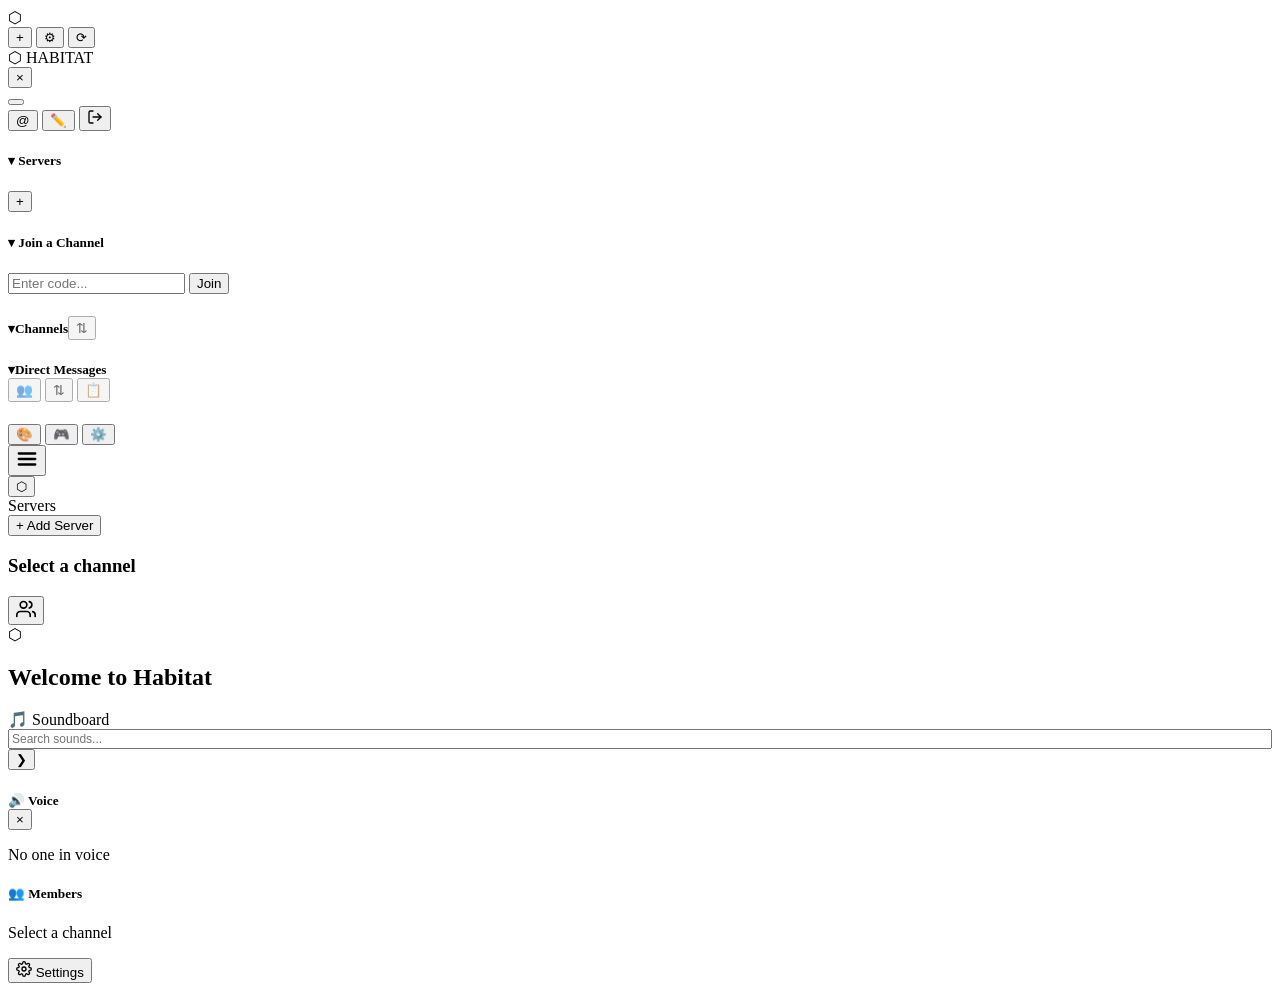
==== public/app.html @ 58b6bf8a "Tidy the phone: one server switcher, reachable menus, 44px targets At 768px and below the header's s" ====
<!DOCTYPE html>
<html lang="en" data-haven-theme-api="1">
<head>
  <meta charset="UTF-8">
  <!-- Habitat fork: allow pinch zoom while keeping the safe-area and keyboard layout. -->
  <meta name="viewport" content="width=device-width, initial-scale=1.0, viewport-fit=cover, interactive-widget=resizes-content">
  <meta name="theme-color" content="#1a1a2e">
  <meta name="apple-mobile-web-app-capable" content="yes">
  <meta name="apple-mobile-web-app-status-bar-style" content="black-translucent">
  <meta name="mobile-web-app-capable" content="yes">
  <link rel="manifest" href="/manifest.webmanifest">
  <title>Habitat</title>
  <link rel="icon" type="image/png" href="/favicon.png">
  <link rel="apple-touch-icon" href="/apple-touch-icon.png">
  <link rel="stylesheet" href="/css/style.css?v=4.29.99">
  <script src="/js/theme-compat.js?v=4.24.18"></script>
  <!-- Habitat fork: only the authenticated app page needs to prepare a saved layout. -->
  <script src="/js/theme-init.js?v=4.27.20" data-habitat-app></script>
</head>
<body data-haven-page="app">

  <div id="app" data-haven-region="app-shell">
    <div id="app-body" data-haven-region="workspace">

      <!-- ─── Server Bar (far left, like Discord) ─────── -->
      <nav class="server-bar" id="server-bar" data-haven-region="server-rail">
        <div class="server-icon home active" id="home-server" data-i18n-title="app.sidebar.this_server" title="This Server">
          <span class="server-icon-text">⬡</span>
          <span class="server-status-dot online"></span>
        </div>
        <div class="server-separator"></div>
        <div id="server-list" data-haven-region="server-list"></div>
        <button class="server-icon add-server" id="add-server-btn" data-i18n-title="app.sidebar.add_server" title="Add Server">
          <span class="server-icon-text">+</span>
        </button>
        <button class="server-icon manage-servers" id="manage-servers-btn" data-i18n-title="app.sidebar.manage_servers" title="Manage Servers">
          <span class="server-icon-text">⚙</span>
        </button>
        <button class="server-icon sync-servers" id="sync-servers-btn" data-i18n-title="app.sidebar.sync_servers" title="Sync Server List">
          <span class="server-icon-text">⟳</span>
        </button>
      </nav>

      <!-- ─── Left Sidebar ────────────────────────────── -->
      <aside class="sidebar" data-haven-region="navigation-sidebar">
        <div class="sidebar-resize-handle" id="sidebar-resize-handle"></div>
        <div class="sidebar-header">
          <div class="brand">
            <span class="logo-sm">⬡</span>
            <span class="brand-text">HABITAT</span>
          </div>
          <button id="mobile-sidebar-close" class="mobile-panel-close" data-i18n-title="modals.common.close" data-i18n-aria-label="app.actions.close_sidebar" title="Close" aria-label="Close sidebar">&times;</button>
          <div class="user-bar" data-haven-region="account">
            <button type="button" class="user-bar-avatar" id="user-bar-avatar" data-i18n-title="users.edit_profile" data-i18n-aria-label="users.edit_profile" title="Edit Profile" aria-label="Edit Profile">
              <span class="user-bar-face avatar-circle" id="user-bar-face"></span>
              <span class="led on" id="connection-led" data-i18n-title="app.status.server_connection" title="Server connection"></span>
            </button>
            <div class="user-names">
              <span class="current-user" id="current-user"></span>
              <span class="login-name" id="login-name" data-i18n-title="app.profile.login_username" title="Your login username"></span>
            </div>
            <button type="button" id="mentions-btn" class="icon-btn small mentions-btn" data-i18n-title="app.actions.mentions" data-i18n-aria-label="app.actions.mentions" title="Mentions and replies" aria-label="Mentions and replies">@<span class="mentions-btn-count" id="mentions-btn-count" style="display:none">0</span></button>
            <button id="rename-btn" class="icon-btn small" data-i18n-title="app.actions.change_display_name" title="Change display name">✏️</button>
            <button id="logout-btn" class="icon-btn" data-i18n-title="app.actions.logout" title="Logout">
              <svg width="16" height="16" viewBox="0 0 24 24" fill="none" stroke="currentColor" stroke-width="2" stroke-linecap="round" stroke-linejoin="round">
                <path d="M9 21H5a2 2 0 0 1-2-2V5a2 2 0 0 1 2-2h4"/>
                <polyline points="16 17 21 12 16 7"/>
                <line x1="21" y1="12" x2="9" y2="12"/>
              </svg>
            </button>
          </div>
        </div>

        <div class="sidebar-mod-container" id="sidebar-mod-container" data-haven-region="sidebar-content">
          <!-- Mobile server bubbles (visible only on mobile) -->
          <div class="sidebar-section mobile-servers-section" id="mobile-servers-section">
            <h5 class="section-label mobile-servers-toggle" id="mobile-servers-toggle" style="cursor:pointer;user-select:none">
              <span class="collapse-toggle-arrow" id="mobile-servers-arrow">▾</span>
              <span class="section-label-text" style="flex:1" data-i18n="app.sidebar.servers">Servers</span>
            </h5>
            <div class="mobile-servers-row" id="mobile-servers-row">
              <div class="mobile-servers-scroll" id="mobile-servers-scroll"></div>
              <button class="mobile-srv-add-btn" id="mobile-srv-add-btn" data-i18n-title="app.sidebar.add_server" title="Add Server">+</button>
            </div>
          </div>

          <div class="sidebar-section" data-mod-id="join" data-haven-region="join-channel">
            <h5 class="section-label collapsible-section-toggle" id="join-section-toggle" style="cursor:pointer;user-select:none">
              <span class="collapse-toggle-arrow" id="join-section-arrow">▾</span>
              <span class="section-label-text" style="flex:1" data-i18n="app.sidebar.join_channel">Join a Channel</span>
            </h5>
            <div class="collapsible-section-body" id="join-section-body">
              <div class="input-row">
                <input type="text" id="channel-code-input"
                       data-i18n-placeholder="app.sidebar.join_placeholder" placeholder="Enter code..." maxlength="8" spellcheck="false">
                <button id="join-channel-btn" class="btn-sm btn-accent" data-i18n="app.sidebar.join_btn">Join</button>
              </div>
            </div>
          </div>

          <div class="sidebar-section" id="admin-controls" data-mod-id="create" data-haven-region="create-channel" style="display:none">
            <h5 class="section-label collapsible-section-toggle" id="create-section-toggle" style="cursor:pointer;user-select:none">
              <span class="collapse-toggle-arrow" id="create-section-arrow">▾</span>
              <span class="section-label-text" style="flex:1" data-i18n="app.sidebar.create_channel">Create Channel</span>
            </h5>
            <div class="collapsible-section-body" id="create-section-body">
              <div class="input-row select-row" id="new-channel-template-row" style="gap:6px;margin-bottom:4px">
                <select id="new-channel-template" data-i18n-title="app.sidebar.templates.hint" title="Start from a template: it ticks the boxes and sets topic, read-only, announcement and slow mode for you" style="flex:1;font-size:0.8rem"></select>
                <button id="new-channel-template-del" class="btn-sm" type="button" data-i18n-title="app.sidebar.templates.delete_title" title="Delete this saved template" style="display:none">🗑</button>
              </div>
              <div class="input-row">
                <input type="text" id="new-channel-name"
                       data-i18n-placeholder="app.sidebar.channel_name_placeholder" placeholder="Channel name..." maxlength="50">
                <button id="create-channel-btn" class="btn-sm btn-accent">+</button>
              </div>
              <label class="checkbox-row" data-i18n-title="app.sidebar.private_hint" title="Invite-only" style="margin:6px 0 2px;display:flex;align-items:center;gap:8px;cursor:pointer;font-size:0.8rem;opacity:0.8">
                <input type="checkbox" id="new-channel-private">
                <span>🔒 <span data-i18n="app.sidebar.private_channel">Private</span></span>
              </label>
              <label class="checkbox-row" data-i18n-title="app.sidebar.temporary_hint" title="Auto-deletes when empty" style="margin:2px 0;display:flex;align-items:center;gap:8px;cursor:pointer;font-size:0.8rem;opacity:0.8">
                <input type="checkbox" id="new-channel-temporary">
                <span>⏱️ <span data-i18n="app.sidebar.temporary_channel">Temporary</span></span>
              </label>
              <label class="checkbox-row" data-i18n-title="app.sidebar.forum_hint" title="Each message starts a topic; replies go in its thread" style="margin:2px 0;display:flex;align-items:center;gap:8px;cursor:pointer;font-size:0.8rem;opacity:0.8">
                <input type="checkbox" id="new-channel-forum">
                <span>🗂️ <span data-i18n="app.sidebar.forum_channel">Forum</span></span>
              </label>
              <label class="checkbox-row" id="new-channel-add-all-row" data-i18n-title="app.sidebar.add_all_hint" title="Everyone joins automatically" style="margin:2px 0;display:flex;align-items:center;gap:8px;cursor:pointer;font-size:0.8rem;opacity:0.8">
                <input type="checkbox" id="new-channel-add-all">
                <span>👥 <span data-i18n="app.sidebar.add_all_members">Add all members</span></span>
              </label>
              <!-- Set before anyone can post (app-role-tools.js reads these) -->
              <details class="new-channel-more" id="new-channel-more">
                <summary data-i18n="app.sidebar.more_options">More options</summary>
                <input type="text" id="new-channel-topic" maxlength="256" data-i18n-placeholder="app.sidebar.topic_placeholder" placeholder="Topic (optional)">
                <label class="checkbox-row" style="margin:2px 0;display:flex;align-items:center;gap:8px;cursor:pointer;font-size:0.8rem;opacity:0.8" data-i18n-title="app.sidebar.read_only_hint" title="Only moderators can post">
                  <input type="checkbox" id="new-channel-readonly">
                  <span>📢 <span data-i18n="app.sidebar.read_only">Read only</span></span>
                </label>
                <label class="checkbox-row" style="margin:2px 0;display:flex;align-items:center;gap:8px;cursor:pointer;font-size:0.8rem;opacity:0.8">
                  <span>🐢 <span data-i18n="app.sidebar.slow_mode">Slow mode</span></span>
                  <select id="new-channel-slowmode" style="margin-left:auto;font-size:0.8rem">
                    <option value="0" data-i18n="app.sidebar.slow_off">Off</option>
                    <option value="5">5 s</option>
                    <option value="10">10 s</option>
                    <option value="30">30 s</option>
                    <option value="60">1 min</option>
                    <option value="300">5 min</option>
                    <option value="900">15 min</option>
                    <option value="3600">1 h</option>
                  </select>
                </label>
                <label class="checkbox-row" style="margin:2px 0;display:flex;align-items:center;gap:8px;cursor:pointer;font-size:0.8rem;opacity:0.8">
                  <input type="checkbox" id="new-channel-text" checked>
                  <span data-i18n="channel_functions.text">Text</span>
                </label>
                <label class="checkbox-row" style="margin:2px 0;display:flex;align-items:center;gap:8px;cursor:pointer;font-size:0.8rem;opacity:0.8">
                  <input type="checkbox" id="new-channel-media" checked>
                  <span>📎 <span data-i18n="app.sidebar.allow_uploads">Uploads</span></span>
                </label>
                <label class="checkbox-row" style="margin:2px 0;display:flex;align-items:center;gap:8px;cursor:pointer;font-size:0.8rem;opacity:0.8">
                  <input type="checkbox" id="new-channel-voice" checked>
                  <span>🎙️ <span data-i18n="app.sidebar.allow_voice">Voice</span></span>
                </label>
                <small class="new-channel-more-hint" data-i18n="app.sidebar.more_options_hint">Set these before anyone can post. You can change them later in Channel Functions.</small>
              </details>
              <div id="temp-channel-duration-row" style="display:none;margin:4px 0 2px;padding-left:22px">
                <div class="input-row" style="gap:6px;align-items:center">
                  <input type="number" id="new-channel-duration" min="1" max="720" value="24" style="width:60px;font-size:0.8rem" data-i18n-placeholder="app.sidebar.hours" placeholder="Hours">
                  <span style="font-size:0.75rem;opacity:0.6" data-i18n="app.sidebar.hours">hours</span>
                </div>
              </div>
            </div>
          </div>

          <div class="sidebar-split" id="sidebar-split" data-mod-id="channels">
          <div class="sidebar-section channel-section" id="channels-pane" data-haven-region="channels">
            <h5 class="section-label channels-toggle" id="channels-toggle" style="cursor:pointer;user-select:none"><span class="channels-toggle-arrow" id="channels-toggle-arrow">▾</span><span class="section-label-text" style="flex:1" data-i18n="app.sidebar.channels">Channels</span><button class="icon-btn small" id="sub-channel-panel-btn" data-i18n-title="app.actions.sub_channel_subscriptions" title="Sub-channel subscriptions" style="font-size:0.85rem;padding:2px 6px;opacity:0.6;position:relative;z-index:2;display:none">📡</button><button class="icon-btn small arrange-channels-btn" id="arrange-channels-btn" data-i18n-title="channels.arrange.button" title="Arrange my channels" style="font-size:0.85rem;padding:2px 6px;opacity:0.6;position:relative;z-index:2">⇅</button><button class="icon-btn small" id="organize-channels-btn" data-i18n-title="app.actions.organize_channels" title="Organize channels" style="display:none;font-size:0.85rem;padding:2px 6px;opacity:0.6;position:relative;z-index:2">📋</button></h5>
            <div class="channel-list" id="channel-list"></div>
          </div>
          <div class="sidebar-split-handle" id="sidebar-split-handle" data-i18n-title="app.actions.drag_to_resize" title="Drag to resize"></div>
          <div class="sidebar-section dm-section-pane" id="dm-pane" data-haven-region="direct-messages">
            <h5 class="section-label dm-section-label dm-toggle" id="dm-toggle-header" style="cursor:pointer;user-select:none"><span class="dm-toggle-arrow" id="dm-toggle-arrow">▾</span><span class="section-label-text" style="flex:1" data-i18n="app.sidebar.direct_messages">Direct Messages</span><span style="display:flex;align-items:center;gap:4px;position:relative;z-index:2"><span class="dm-unread-count" id="dm-unread-badge" style="display:none"></span><button class="icon-btn small" id="new-group-dm-btn" data-i18n-title="groups.new_group" title="New group DM" style="font-size:0.85rem;padding:2px 6px;opacity:0.6">👥</button><button class="icon-btn small" id="dm-sort-btn" data-i18n-title="channels.dm_sort" title="Sort DMs" aria-haspopup="menu" aria-expanded="false" style="font-size:0.85rem;padding:2px 6px;opacity:0.6">⇅</button><button class="icon-btn small" id="organize-dms-btn" data-i18n-title="app.actions.organize_dms" title="Organize DMs" style="font-size:0.85rem;padding:2px 6px;opacity:0.6">📋</button></span></h5>
            <div class="dm-list-scroll" id="dm-list"></div>
          </div>
        </div>
        </div>

        <!-- Pinned bottom area (never pushed off screen) -->
        <div class="sidebar-bottom" data-haven-region="sidebar-footer">
          <!-- Theme popup (floats above bottom bar) -->
          <div id="theme-popup" class="theme-popup" style="display:none">
            <div class="theme-popup-header">
              <span class="theme-popup-title" data-i18n="app.theme.title">Theme</span>
              <button id="theme-popup-close" class="icon-btn small" data-i18n-title="app.theme.close" title="Close">&times;</button>
            </div>
            <!-- Theme gallery (app-theme-picker.js): search, then sections of
                 preview cards. Haven's own themes start as the buttons below,
                 which theme.js wires up and the gallery turns into cards. -->
            <div class="theme-selector theme-gallery" id="theme-selector" data-haven-region="theme-picker">
              <div class="tp-search-row">
                <input type="search" id="theme-search" class="tp-search" autocomplete="off" spellcheck="false" aria-controls="theme-gallery-sections" data-i18n-placeholder="app.theme.picker.search" placeholder="Search themes" data-i18n-aria-label="app.theme.picker.search" aria-label="Search themes">
                <button type="button" id="theme-publish-mode" class="tp-publish-mode" hidden aria-pressed="false" data-i18n-title="app.theme.picker.publish_mode_hint" title="Show the themes you can publish, with their switches"><span aria-hidden="true">📤</span> <span data-i18n="app.theme.picker.publish_mode">Publish</span></button>
              </div>
              <div class="tp-sections" id="theme-gallery-sections"></div>
              <p class="tp-empty" id="theme-gallery-empty" hidden data-i18n="app.theme.picker.no_match">No themes match your search.</p>
              <div class="tp-sr-only" id="theme-gallery-status" role="status" aria-live="polite"></div>
              <div class="tp-builtin-source" hidden>
              <button class="theme-btn active" data-theme="haven" title="Haven"><span class="theme-icon">⬡</span></button>
              <button class="theme-btn" data-theme="discord" title="Discord"><span class="theme-icon">🎮</span></button>
              <button class="theme-btn" data-theme="matrix" title="Matrix"><span class="theme-icon">Ⅿ</span></button>
              <button class="theme-btn" data-theme="tron" title="Tron"><span class="theme-icon">◈</span></button>
              <button class="theme-btn" data-theme="halo" title="HALO"><span class="theme-icon">⌁</span></button>
              <button class="theme-btn" data-theme="lotr" title="LoTR"><span class="theme-icon">⚜</span></button>
              <button class="theme-btn" data-theme="cyberpunk" title="Cyberpunk"><span class="theme-icon">⚡</span></button>
              <button class="theme-btn" data-theme="nord" title="Nord"><span class="theme-icon">❄</span></button>
              <button class="theme-btn" data-theme="dracula" title="Dracula"><span class="theme-icon">🧛</span></button>
              <button class="theme-btn" data-theme="bloodborne" title="Bloodborne"><span class="theme-icon">🩸</span></button>
              <button class="theme-btn" data-theme="darksouls" title="Dark Souls"><span class="theme-icon">🔥</span></button>
              <button class="theme-btn" data-theme="eldenring" title="Elden Ring"><span class="theme-icon">💍</span></button>
              <button class="theme-btn" data-theme="ice" title="Ice"><span class="theme-icon">🧊</span></button>
              <button class="theme-btn" data-theme="abyss" title="Abyss"><span class="theme-icon">🌊</span></button>
              <button class="theme-btn" data-theme="minecraft" title="Minecraft"><span class="theme-icon">⛏️</span></button>
              <button class="theme-btn" data-theme="ffx" title="Final Fantasy X"><span class="theme-icon">⚔️</span></button>
              <button class="theme-btn" data-theme="zelda" title="Zelda"><span class="theme-icon">🗡️</span></button>
              <button class="theme-btn" data-theme="fallout" title="Fallout (PIP Boy)"><span class="theme-icon">☢️</span></button>
              <button class="theme-btn" data-theme="scripture" title="Scripture"><span class="theme-icon">✝️</span></button>
              <button class="theme-btn" data-theme="chapel" title="Chapel"><span class="theme-icon">⛪</span></button>
              <button class="theme-btn" data-theme="gospel" title="Gospel"><span class="theme-icon">🕊️</span></button>
              <button class="theme-btn" data-theme="midnightpurple" title="Midnight Purple"><span class="theme-icon">🔮</span></button>
              <button class="theme-btn" data-theme="crt" title="CRT"><span class="theme-icon">📺</span></button>
              <button class="theme-btn" data-theme="win95" title="Windows 95"><span class="theme-icon">🪟</span></button>
              <button class="theme-btn" data-theme="custom" title="Custom"><span class="theme-icon" id="custom-theme-swatch">🎨</span></button>
              <button class="theme-btn" data-theme="rgb" title="RGB"><span class="theme-icon">🌈</span></button>
              <button class="theme-btn" data-theme="daylight" title="Daylight (Light)"><span class="theme-icon">☀️</span></button>
              <button class="theme-btn" data-theme="cloudy" title="Cloudy (Light)"><span class="theme-icon">☁️</span></button>
              </div>
            </div>
            <!-- Pinned under the themes, so effects never need a scroll to the end -->
            <div class="theme-popup-pinned">
            <!-- Effect overlay picker (mashup) -->
            <div class="effect-overlay-section">
              <div class="theme-popup-title" style="margin-top: 2px;" data-i18n="app.theme.effect_overlay">Effect Overlay</div>
              <div class="effect-selector" id="effect-selector">
                <button class="effect-btn active" data-effect="auto" data-i18n-title="app.theme.match_theme" title="Match theme">⟳</button>
                <button class="effect-btn" data-effect="none" data-i18n-title="app.theme.no_effects" title="No effects">🚫</button>
                <button class="effect-btn" data-effect="crt" data-i18n-title="app.theme.crt_scanlines" title="CRT Scanlines">📺</button>
                <button class="effect-btn" data-effect="matrix" data-i18n-title="app.theme.matrix_rain" title="Matrix Rain">Ⅿ</button>
                <button class="effect-btn" data-effect="matrixbars" data-i18n-title="app.theme.matrix_scan_lines" title="Matrix Scan Lines">▤</button>
                <button class="effect-btn" data-effect="nord" data-i18n-title="app.theme.snowfall" title="Snowfall">❄</button>
                <button class="effect-btn" data-effect="darksouls" data-i18n-title="app.theme.campfire" title="Campfire">🔥</button>
                <button class="effect-btn" data-effect="eldenring" data-i18n-title="app.theme.golden_grace" title="Golden Grace">💍</button>
                <button class="effect-btn" data-effect="bloodborne" data-i18n-title="app.theme.blood_vignette" title="Blood Vignette">🩸</button>
                <button class="effect-btn" data-effect="fallout" data-i18n-title="app.theme.phosphor_glow" title="Phosphor Glow">☢️</button>
                <button class="effect-btn" data-effect="ffx" data-i18n-title="app.theme.water_flow" title="Water Flow">⚔️</button>
                <button class="effect-btn" data-effect="ice" data-i18n-title="app.theme.frost_shimmer" title="Frost Shimmer">🧊</button>
                <button class="effect-btn" data-effect="cyberpunk" data-i18n-title="app.theme.glitch" title="Glitch">⚡</button>
                <button class="effect-btn" data-effect="lotr" data-i18n-title="app.theme.candlelight" title="Candlelight">⚜</button>
                <button class="effect-btn" data-effect="abyss" data-i18n-title="app.theme.ocean_depth" title="Ocean Depth">🌊</button>
                <button class="effect-btn" data-effect="scripture" data-i18n-title="app.theme.cross_light" title="Cross Light">✝️</button>
                <button class="effect-btn" data-effect="chapel" data-i18n-title="app.theme.stained_glass" title="Stained Glass">⛪</button>
                <button class="effect-btn" data-effect="gospel" data-i18n-title="app.theme.divine_radiance" title="Divine Radiance">🕊️</button>
              </div>
            </div>
            <!-- Custom theme triangle picker -->
            <div id="custom-theme-editor" style="display:none">
              <canvas id="custom-hue-bar" width="206" height="18"></canvas>
              <canvas id="custom-triangle" width="206" height="180"></canvas>
              <label class="toggle-row theme-base-toggle">
                <span data-i18n="app.theme.custom_accent">Pick the highlight color separately</span>
                <input type="checkbox" id="custom-accent-toggle">
              </label>
              <div id="custom-accent-picker" style="display:none">
                <canvas id="custom-accent-hue-bar" width="206" height="18"></canvas>
                <canvas id="custom-accent-triangle" width="206" height="180"></canvas>
              </div>
              <label class="toggle-row theme-base-toggle">
                <span data-i18n="app.theme.light_mode">Light Mode</span>
                <input type="checkbox" data-color-base-toggle>
              </label>
            </div>
            <!-- RGB theme controls -->
            <div id="rgb-theme-editor" class="rgb-theme-editor" style="display:none">
              <label class="toggle-row theme-base-toggle">
                <span data-i18n="app.theme.light_mode">Light Mode</span>
                <input type="checkbox" data-color-base-toggle>
              </label>
              <label class="rgb-slider-row">
                <span class="rgb-slider-label" data-i18n="app.theme.speed">Speed</span>
                <input type="range" id="rgb-speed-slider" min="1" max="100" value="30" class="slider-sm rgb-slider">
              </label>
              <label class="rgb-slider-row">
                <span class="rgb-slider-label" data-i18n="app.theme.vibrancy">Vibrancy</span>
                <input type="range" id="rgb-vibrancy-slider" min="10" max="100" value="75" class="slider-sm rgb-slider">
              </label>
            </div>
            <!-- Effect speed slider (dynamic-effect themes) -->
            <div id="effect-speed-editor" class="rgb-theme-editor" style="display:none">
              <label class="rgb-slider-row">
                <span class="rgb-slider-label" data-i18n="app.theme.effect_speed">Effect Speed</span>
                <input type="range" id="effect-speed-slider" min="15" max="200" value="100" class="slider-sm rgb-slider">
              </label>
            </div>
            <!-- Sacred intensity slider (religious themes) -->
            <div id="sacred-intensity-editor" class="rgb-theme-editor" style="display:none">
              <label class="rgb-slider-row">
                <span class="rgb-slider-label" data-i18n="app.theme.sacred_intensity">Sacred Intensity</span>
                <input type="range" id="sacred-intensity-slider" min="20" max="250" value="100" class="slider-sm rgb-slider">
              </label>
            </div>
            <!-- Glitch frequency slider (cyberpunk) -->
            <div id="glitch-freq-editor" class="rgb-theme-editor" style="display:none">
              <label class="rgb-slider-row">
                <span class="rgb-slider-label" data-i18n="app.theme.glitch_frequency">Glitch Frequency</span>
                <input type="range" id="glitch-freq-slider" min="5" max="100" value="50" class="slider-sm rgb-slider">
              </label>
            </div>
            <!-- CRT effect sliders (vignette darkness + scanline intensity) -->
            <div id="crt-editor" class="rgb-theme-editor" style="display:none">
              <label class="rgb-slider-row">
                <span class="rgb-slider-label" data-i18n="app.theme.crt_vignette">CRT Vignette</span>
                <input type="range" id="crt-vignette-slider" min="0" max="100" value="50" class="slider-sm rgb-slider">
              </label>
              <label class="rgb-slider-row">
                <span class="rgb-slider-label" data-i18n="app.theme.crt_scanlines">CRT Scanlines</span>
                <input type="range" id="crt-scanline-slider" min="0" max="80" value="45" class="slider-sm rgb-slider">
              </label>
            </div>
            </div>
          </div>

          <!-- Bottom bar -->
          <div id="voice-bar" class="voice-bar" style="display:none"></div>
          <div class="sidebar-bottom-bar" data-haven-region="sidebar-actions">
            <button id="theme-popup-toggle" class="sidebar-bottom-btn" data-i18n-title="app.theme.title" title="Themes">🎨</button>
            <button class="sidebar-bottom-btn" id="activities-btn" data-i18n-title="modals.activities.title" title="Activities">🎮</button>
            <button class="sidebar-bottom-btn" id="sidebar-members-btn" data-i18n-title="modals.all_members.title" title="All Members" style="display:none">👥</button>
            <button id="mobile-settings-btn" class="sidebar-bottom-btn mobile-settings-btn" data-i18n-title="settings.title" title="Settings">⚙️</button>
            <span style="flex:1"></span>
            <button id="voice-mute-btn" class="sidebar-bottom-btn voice-header-btn" data-i18n-title="voice.mute" title="Mute" style="display:none">🎙️</button>
            <button id="voice-deafen-btn" class="sidebar-bottom-btn voice-header-btn" data-i18n-title="voice.deafen" title="Deafen" style="display:none">🔊</button>
          </div>
        </div>
      </aside>

      <!-- ─── Main Content ────────────────────────────── -->
      <main class="main" data-haven-region="main">
        <div id="fx-layers"></div>
        <!-- Server Banner (always behind all content) -->
        <div id="server-banner-display" class="server-banner-display" style="display:none">
          <img id="server-banner-img" class="server-banner-img" src="" data-i18n-alt="media.server_banner_alt" alt="Server banner">
        </div>
        <header class="channel-header" data-haven-region="channel-header">
          <button id="mobile-menu-btn" class="mobile-menu-btn" data-i18n-title="header.mobile_menu" data-i18n-aria-label="header.mobile_menu" title="Menu" aria-label="Menu">
            <svg width="22" height="22" viewBox="0 0 24 24" fill="none" stroke="currentColor" stroke-width="2.5" stroke-linecap="round">
              <line x1="3" y1="6" x2="21" y2="6"/>
              <line x1="3" y1="12" x2="21" y2="12"/>
              <line x1="3" y1="18" x2="21" y2="18"/>
            </svg>
          </button>
          <div class="mobile-server-dropdown" id="mobile-server-dropdown">
            <button class="mobile-server-btn" id="mobile-server-btn" data-i18n-title="header.mobile_servers" data-i18n-aria-label="header.mobile_servers" title="Servers" aria-label="Servers">⬡</button>
            <div class="mobile-server-menu" id="mobile-server-menu">
              <div class="mobile-server-menu-header" data-i18n="header.mobile_servers">Servers</div>
              <div id="mobile-server-list"></div>
              <button class="mobile-server-add" id="mobile-server-add-btn" data-i18n="header.mobile_add_server">+ Add Server</button>
            </div>
          </div>
          <div class="channel-info">
            <h3 id="channel-header-name" data-i18n="header.select_channel">Select a channel</h3>
            <span id="dm-private-tag" class="dm-private-tag" style="display:none" data-i18n="header.private_conversation">🔒 Private conversation</span>
          </div>
          <div class="header-actions-box" id="header-actions-box" style="display:none">
            <button id="thread-mentions-pill" class="icon-btn small thread-mentions-pill" data-i18n-title="header.thread_mentions" title="Mentions in threads" style="display:none">🔔 <span id="thread-mentions-pill-count">0</span></button>
            <span class="channel-code-tag" id="channel-code-display" data-i18n-title="header.channel_code" title="Channel code"></span>
            <button id="copy-code-btn" class="icon-btn small" data-i18n-title="header.copy_code" title="Copy code" data-i18n-aria-label="header.copy_code" aria-label="Copy code">📋</button>
            <button id="channel-code-settings-btn" class="icon-btn small" data-i18n-title="header.channel_code_settings" title="Channel code settings" data-i18n-aria-label="header.channel_code_settings" aria-label="Channel code settings">⚙️</button>
            <span class="header-actions-divider"></span>
            <button id="search-toggle-btn" class="icon-btn small" data-i18n-title="header.search_messages" title="Search messages (Ctrl+F)" data-i18n-aria-label="header.search_messages" aria-label="Search messages (Ctrl+F)">🔍</button>
            <button id="pinned-toggle-btn" class="icon-btn small" data-i18n-title="header.pinned_messages" title="Pinned messages" data-i18n-aria-label="header.pinned_messages" aria-label="Pinned messages">📌</button>
            <button id="gallery-toggle-btn" class="icon-btn small" data-i18n-title="header.media_gallery" title="View files & media" data-i18n-aria-label="header.media_gallery" aria-label="View files & media">🖼</button>
            <button id="threads-toggle-btn" class="icon-btn small" data-i18n-title="header.thread_list" title="View threads" data-i18n-aria-label="header.thread_list" aria-label="View threads">🧵</button>
            <button id="move-select-btn" class="icon-btn small" data-i18n-title="header.select_messages_to_move" title="Select messages to move" data-i18n-aria-label="header.select_messages_to_move" aria-label="Select messages to move" style="display:none">☰</button>
            <div class="e2e-menu-wrapper" style="display:none" id="e2e-menu-wrapper">
              <button id="e2e-menu-btn" class="icon-btn small" data-i18n-title="header.encryption_options" title="Encryption options" data-i18n-aria-label="header.encryption_options" aria-label="Encryption options">🔐</button>
              <div class="e2e-dropdown" id="e2e-dropdown" style="display:none">
                <button class="e2e-dropdown-item" id="e2e-verify-btn">🔑 <span data-i18n="header.verify_encryption">Verify Encryption</span></button>
                <button class="e2e-dropdown-item" id="e2e-recover-btn">🔄 <span data-i18n="header.recover_encryption">Recover Keys from Backup</span></button>
                <button class="e2e-dropdown-item e2e-danger" id="e2e-reset-btn">⚠️ <span data-i18n="header.reset_encryption">Reset Encryption Keys</span></button>
              </div>
            </div>
          </div>
          <div class="search-container" id="search-container" style="display:none">
            <input type="text" id="search-input" class="search-input" data-i18n-placeholder="header.search_placeholder" placeholder="Search... from:user in:#channel has:image" maxlength="200">
            <button id="search-filter-btn" class="icon-btn small" data-i18n-title="header.filter_toggle" title="Filters" data-i18n-aria-label="header.filter_toggle" aria-label="Filters">
              <svg width="14" height="14" viewBox="0 0 24 24" fill="none" stroke="currentColor" stroke-width="2" stroke-linecap="round" stroke-linejoin="round"><polygon points="22 3 2 3 10 12.46 10 19 14 21 14 12.46 22 3"/></svg>
            </button>
            <button id="search-close-btn" class="icon-btn small" data-i18n-title="header.search_close" title="Close search" data-i18n-aria-label="header.search_close" aria-label="Close search">&times;</button>
            <!-- Filter picker popover: appears with the search box, appends
                 filter tokens client-side. Public search only. (phase 3) -->
            <div id="search-filter-popover" class="search-filter-popover" style="display:none">
              <div class="sfp-root" id="sfp-root">
                <div class="sfp-recent" id="sfp-recent" style="display:none"></div>
                <div class="sfp-chips">
                  <span class="sfp-label" data-i18n="header.filter_by">Filter by</span>
                  <button type="button" class="sfp-chip" data-sfp-filter="from">from:</button>
                  <button type="button" class="sfp-chip" data-sfp-filter="in">in:</button>
                  <button type="button" class="sfp-chip" data-sfp-filter="has">has:</button>
                  <button type="button" class="sfp-chip" data-sfp-filter="tag">tag:</button>
                  <button type="button" class="sfp-chip" data-sfp-filter="before">before:</button>
                  <button type="button" class="sfp-chip" data-sfp-filter="after">after:</button>
                  <button type="button" class="sfp-chip" data-sfp-filter="during">during:</button>
                  <button type="button" class="sfp-chip" data-sfp-filter="pinned">pinned</button>
                </div>
                <div class="sfp-sort" id="sfp-sort">
                  <span class="sfp-label" data-i18n="header.sort_by">Sort</span>
                  <button type="button" class="sfp-sort-btn" data-sort="newest" data-i18n="header.sort_newest">Newest</button>
                  <button type="button" class="sfp-sort-btn" data-sort="oldest" data-i18n="header.sort_oldest">Oldest</button>
                  <button type="button" class="sfp-sort-btn" data-sort="relevant" data-i18n="header.sort_relevant">Relevant</button>
                </div>
              </div>
              <div class="sfp-picker" id="sfp-picker" style="display:none">
                <div class="sfp-picker-head">
                  <button type="button" class="sfp-back" id="sfp-back" data-i18n-title="modals.common.back" title="Back" data-i18n-aria-label="modals.common.back" aria-label="Back">‹</button>
                  <input type="text" class="sfp-filter-input" id="sfp-filter-input" autocomplete="off" spellcheck="false" data-i18n-placeholder="header.filter_placeholder" placeholder="Filter...">
                  <div class="sfp-date-wrap" id="sfp-date-wrap" style="display:none">
                    <input type="date" class="sfp-date-input" id="sfp-date-input">
                    <button type="button" class="sfp-chip" id="sfp-date-apply" data-i18n="header.filter_apply">Apply</button>
                  </div>
                </div>
                <div class="sfp-list" id="sfp-list"></div>
              </div>
            </div>
          </div>
          <!-- Update available banner -->
          <a id="update-banner" class="update-banner" href="#" style="display:none" target="_blank" rel="noopener">
            <span class="update-pulse"></span>
            <span class="update-text" data-i18n="header.update_available">Update Available</span>
          </a>
          <!-- Low disk warning (admins only, #5505) -->
          <span id="disk-low-banner" class="disk-low-banner" style="display:none" role="status">
            <span class="disk-low-dot"></span>
            <span class="disk-low-text" data-i18n="banners.disk_low">Server disk almost full</span>
          </span>
          <!-- Spacer pushes voice controls to the right -->
          <div style="flex:1"></div>
          <!-- Right-side: dynamic indicators, then voice (always furthest right) -->
          <div class="voice-controls">
            <button id="mobile-users-btn" class="mobile-users-btn" data-i18n-title="modals.all_members.title" data-i18n-aria-label="modals.all_members.title" title="Members" aria-label="Members">
              <svg width="20" height="20" viewBox="0 0 24 24" fill="none" stroke="currentColor" stroke-width="2" stroke-linecap="round">
                <path d="M17 21v-2a4 4 0 0 0-4-4H5a4 4 0 0 0-4 4v2"/>
                <circle cx="9" cy="7" r="4"/>
                <path d="M23 21v-2a4 4 0 0 0-3-3.87"/>
                <path d="M16 3.13a4 4 0 0 1 0 7.75"/>
              </svg>
            </button>
            <!-- Dynamic indicators (music, streams) inject here via JS -->
            <!-- Habitat fork: the accessible name follows the translated join or call label. -->
            <button id="voice-join-btn" class="btn-voice" aria-labelledby="voice-join-label" style="display:none"><span id="voice-join-label" data-i18n="voice.join">🎤 Join Voice</span></button>
            <div id="voice-active-indicator" class="voice-active-indicator" style="display:none">
              <span class="voice-indicator-icon">🎤</span>
              <span class="voice-indicator-text" data-i18n="header.voice_active">Voice Active</span>
            </div>
          </div>
        </header>

        <!-- Welcome Screen -->
        <div id="no-channel-msg" class="welcome-screen" data-haven-region="welcome">
          <div class="welcome-content">
            <div class="welcome-icon">⬡</div>
            <h2 data-i18n="welcome.title">Welcome to Habitat</h2>
            <!-- Habitat fork: wait for the member's channel list before offering a way into a conversation. -->
            <div id="welcome-conversations" hidden>
              <p data-i18n="welcome.pick_conversation">Choose a conversation to open.</p>
              <button id="welcome-find" type="button" class="btn-sm btn-accent" data-i18n="welcome.find_conversation">Find a conversation</button>
            </div>
            <p id="welcome-new-member" hidden data-i18n="welcome.subtitle">Join a channel with a code from your friends,<br>
               or create one if you're the admin.</p>
          </div>
        </div>

        <!-- Chat Area -->
        <div id="message-area" class="message-area" data-haven-region="message-area" style="display:none">
          <!-- Webcam Grid -->
          <div id="webcam-container" class="webcam-container" data-haven-region="webcams" style="display:none">
            <div class="webcam-header">
              <span id="webcam-label">📷 <span data-i18n="media.cameras">Cameras</span></span>
              <div class="webcam-header-controls">
                <div class="webcam-layout-picker" id="webcam-layout-picker" data-i18n-title="media.camera_layout" title="Camera layout">
                  <button class="stream-layout-btn" id="webcam-layout-btn" data-i18n-title="media.change_layout" title="Change layout">⊞</button>
                  <div class="stream-layout-menu" id="webcam-layout-menu">
                    <button class="stream-layout-opt active" data-layout="auto" data-i18n-title="media.layout_auto_title" title="Auto grid">⊞ <span data-i18n="media.layout_auto">Auto</span></button>
                    <button class="stream-layout-opt" data-layout="vertical" data-i18n-title="media.layout_stack_title" title="Vertical stack">▬ <span data-i18n="media.layout_stack">Stack</span></button>
                    <button class="stream-layout-opt" data-layout="side-by-side" data-i18n-title="media.layout_side_title" title="Side by side">◫ <span data-i18n="media.layout_side">Side</span></button>
                    <button class="stream-layout-opt" data-layout="grid-2x2" data-i18n-title="media.layout_2x2_title" title="2×2 Grid">⊟ <span data-i18n="media.layout_2x2">2×2</span></button>
                  </div>
                </div>
                <label class="stream-size-label" data-i18n-title="media.camera_size" title="Camera display size">
                  📷
                  <input type="range" id="webcam-size-slider" class="stream-size-slider" min="15" max="70" value="25">
                </label>
                <button id="webcam-collapse-btn" class="icon-btn small" data-i18n-title="media.minimize_cameras" title="Minimize cameras">─</button>
                <button id="webcam-close-btn" class="icon-btn small" data-i18n-title="media.close_cameras" title="Close cameras">✕</button>
              </div>
            </div>
            <div id="webcam-grid" class="webcam-grid"></div>
          </div>
          <!-- Screen Share Viewer (multi-stream) -->
          <div id="screen-share-container" class="screen-share-container" data-haven-region="screen-shares" style="display:none">
            <div class="screen-share-header">
              <span id="screen-share-label">🖥️ <span data-i18n="media.streams">Streams</span></span>
              <div class="screen-share-header-controls">
                <div class="stream-layout-picker" id="stream-layout-picker" data-i18n-title="media.stream_layout" title="Stream layout">
                  <button class="stream-layout-btn" id="stream-layout-btn" data-i18n-title="media.change_layout" title="Change layout">⊞</button>
                  <div class="stream-layout-menu" id="stream-layout-menu">
                    <button class="stream-layout-opt active" data-layout="auto" data-i18n-title="media.layout_auto_title" title="Auto grid">⊞ <span data-i18n="media.layout_auto">Auto</span></button>
                    <button class="stream-layout-opt" data-layout="vertical" data-i18n-title="media.layout_stack_title" title="Vertical stack">▬ <span data-i18n="media.layout_stack">Stack</span></button>
                    <button class="stream-layout-opt" data-layout="side-by-side" data-i18n-title="media.layout_side_title" title="Side by side">◫ <span data-i18n="media.layout_side">Side</span></button>
                    <button class="stream-layout-opt" data-layout="grid-2x2" data-i18n-title="media.layout_2x2_title" title="2×2 Grid">⊟ <span data-i18n="media.layout_2x2">2×2</span></button>
                  </div>
                </div>
                <label class="stream-size-label" data-i18n-title="media.stream_size" title="Stream display size">
                  🖥️
                  <input type="range" id="stream-size-slider" class="stream-size-slider" min="20" max="90" value="50">
                </label>
                <button id="screen-share-minimize" class="icon-btn small" data-i18n-title="media.minimize_streams" title="Minimize streams">─</button>
                <button id="screen-share-close" class="icon-btn small" data-i18n-title="media.close_streams" title="Close streams">✕</button>
              </div>
            </div>
            <div id="screen-share-grid" class="screen-share-grid"></div>
          </div>
          <!-- Music Player Panel -->
          <div id="music-panel" class="music-panel" data-haven-region="music-player" style="display:none">
            <div class="music-panel-header">
              <div class="music-panel-header-left">
                <button id="music-popout-btn" class="icon-btn small" data-i18n-title="media.music_popout" title="Pop out player">⧉</button>
                <div class="music-panel-copy">
                  <span id="music-panel-label">🎶 <span data-i18n="media.listening_together">Listening Together</span></span>
                  <span id="music-up-next" class="music-up-next" data-i18n="media.music_up_next_empty">Up next: Nothing queued</span>
                </div>
              </div>
              <span id="music-activity-hint" class="music-activity-hint"></span>
              <div class="music-panel-controls">
                <button id="music-queue-btn" class="icon-btn small" data-i18n-title="media.music_queue" title="Queue">☰</button>
                <button id="music-play-pause-btn" class="icon-btn small" data-i18n-title="media.music_play_pause" title="Play/Pause">⏸</button>
                <button id="music-next-btn" class="icon-btn small" data-i18n-title="media.music_next" title="Next track" style="display:none">⏭</button>
                <span id="music-time-current" class="music-time">0:00</span>
                <input type="range" id="music-seek-slider" class="music-seek-slider" min="0" max="100" value="0" step="0.1" data-i18n-title="media.music_seek" title="Seek">
                <span id="music-time-duration" class="music-time">0:00</span>
                <button id="music-mute-btn" class="icon-btn small" data-i18n-title="media.music_mute" title="Mute music">🔊</button>
                <input type="range" id="music-volume-slider" class="stream-vol-slider" min="0" max="100" value="80" data-i18n-title="media.music_volume" title="Music volume">
                <button id="music-close-btn" class="icon-btn small" data-i18n-title="media.minimize" title="Minimize">─</button>
                <button id="music-stop-btn" class="icon-btn small" data-i18n-title="media.music_stop" title="Close / stop music">✕</button>
              </div>
            </div>
            <div id="music-embed-container" class="music-embed-container"></div>
          </div>
          <div id="pinned-panel" class="pinned-panel" data-haven-region="pinned-messages" style="display:none">
            <div class="pinned-panel-header">
              <span id="pinned-count">📌 <span data-i18n="header.pinned_count">Pinned Messages</span></span>
              <div class="pinned-panel-actions">
                <button id="pinned-fullscreen-btn" class="icon-btn small" data-i18n-title="media.open_fullscreen" title="Open fullscreen">⤢</button>
                <button id="pinned-popup-btn" class="icon-btn small" data-i18n-title="media.popout_panel" title="Pop out to floating panel">⧉</button>
                <button id="pinned-close" class="icon-btn small" data-i18n-title="modals.common.close" title="Close">&times;</button>
              </div>
            </div>
            <div id="pinned-list" class="pinned-list"></div>
          </div>
          <div class="messages" id="messages" data-haven-region="message-list">
            <!-- Floating "⋯" button for touch-device message actions fallback -->
            <button id="msg-more-btn" data-i18n-aria-label="app.actions.message_actions" aria-label="Message actions">⋯</button>
          </div>
          <!-- Habitat fork: keep history feedback outside the list so pagination and scroll geometry stay intact. -->
          <div class="history-status" role="status">
            <span class="history-loading" data-i18n="history.loading">Loading messages…</span>
            <span class="history-failed"><span data-i18n="history.failed">Messages couldn’t load.</span>
              <button type="button" id="history-retry" class="btn-sm" data-i18n="history.retry">Retry</button>
            </span>
          </div>
          <button id="jump-to-bottom" class="jump-to-bottom" data-i18n-title="app.actions.jump_to_bottom" title="Jump to bottom">
            <svg width="18" height="18" viewBox="0 0 24 24" fill="none" stroke="currentColor" stroke-width="2.5" stroke-linecap="round" stroke-linejoin="round">
              <polyline points="6 9 12 15 18 9"/>
            </svg>
          </button>
          <div class="typing-indicator" id="typing-indicator"></div>
          <div id="timeout-notice" class="timeout-notice" role="status" style="display:none"></div>
          <div id="reply-bar" class="reply-bar" style="display:none">
            <button class="reply-bar-close reply-ping-btn" type="button" aria-pressed="true" data-i18n-title="header.reply_ping_on" title="A push notification will be sent to this user if applicable"><svg width="14" height="14" viewBox="0 0 24 24" fill="none" stroke="currentColor" stroke-width="2" stroke-linecap="round" stroke-linejoin="round" aria-hidden="true"><path d="M6 8a6 6 0 0 1 12 0c0 7 3 9 3 9H3s3-2 3-9"/><path d="M10.3 21a1.94 1.94 0 0 0 3.4 0"/></svg></button>
            <span class="reply-bar-text" id="reply-preview-text"></span>
            <button class="reply-bar-close" id="reply-close-btn" data-i18n-title="header.cancel_reply" title="Cancel reply">&times;</button>
          </div>
          <div id="image-queue-bar" class="image-queue-bar" style="display:none"></div>
          <div id="tag-queue-bar" class="tag-queue-bar" style="display:none">
            <span class="tag-queue-label" id="tag-queue-label" data-i18n="tags.attachment_tags">Tags</span>
            <div id="tag-queue-chips" class="tag-queue-chips"></div>
            <button id="tag-add-btn" class="tag-add-btn" type="button" data-i18n-title="tags.add_tag" title="Add tag">
              <svg width="13" height="13" viewBox="0 0 24 24" fill="none" stroke="currentColor" stroke-width="2" stroke-linecap="round" stroke-linejoin="round"><path d="M20.59 13.41l-7.17 7.17a2 2 0 0 1-2.83 0L2 12V2h10l8.59 8.59a2 2 0 0 1 0 2.82z"/><line x1="7" y1="7" x2="7.01" y2="7"/></svg>
              <span data-i18n="tags.add_tag">Add tag</span>
            </button>
            <div id="tag-popup" class="tag-popup" style="display:none">
              <input id="tag-popup-input" class="tag-popup-input" type="text" maxlength="20" autocomplete="off" spellcheck="false" data-i18n-placeholder="tags.search_placeholder" placeholder="Search tags…">
              <div id="tag-popup-list" class="tag-popup-list"></div>
            </div>
          </div>
          <div id="tag-frequent-bar" class="tag-frequent-bar" style="display:none"></div>
          <div id="upload-progress-bar" class="upload-progress-bar" style="display:none">
            <div class="upload-progress-track"><div class="upload-progress-fill" id="upload-progress-fill"></div></div>
            <span class="upload-progress-text" id="upload-progress-text" data-i18n="header.uploading">Uploading...</span>
            <button class="upload-progress-cancel" id="upload-cancel-btn" data-i18n-title="common.cancel_upload" data-i18n-aria-label="common.cancel_upload" title="Cancel upload" aria-label="Cancel upload">&times;</button>
          </div>
          <div id="read-only-note" class="read-only-note" style="display:none">🔒 <span data-i18n="app.messages.read_only_note">Read-only channel. Others can't post here, but you can.</span></div>
          <div id="message-input-area" class="message-input-area" data-haven-region="composer">
            <div class="pip-input-resizer" aria-hidden="true"></div>
            <button id="composer-plus-btn" class="btn-composer-plus" type="button" data-i18n-title="app.input_bar.plus_btn" title="More" data-i18n-aria-label="app.input_bar.plus_btn" aria-label="More" aria-expanded="false">+</button>
            <div class="input-actions-box">
              <button id="upload-btn" class="btn-upload" data-i18n-title="media.upload_file_title" title="Upload File" data-i18n-aria-label="media.upload_file_title" aria-label="Upload File">
                <svg class="upload-icon-default" width="20" height="20" viewBox="0 0 24 24" fill="none" stroke="currentColor" stroke-width="2">
                  <rect x="3" y="3" width="18" height="18" rx="2"/>
                  <circle cx="8.5" cy="8.5" r="1.5"/>
                  <path d="M21 15l-5-5L5 21"/>
                </svg>
                <span class="upload-icon-clippy">📎</span>
              </button>
              <span class="input-actions-divider"></span>
              <button id="emoji-btn" class="btn-emoji" data-i18n-title="app.input_bar.emoji_btn" title="Emoji" data-i18n-aria-label="app.input_bar.emoji_btn" aria-label="Emoji">
                <svg width="20" height="20" viewBox="0 0 24 24" fill="none" stroke="currentColor" stroke-width="2" stroke-linecap="round" stroke-linejoin="round">
                  <circle cx="12" cy="12" r="10"/>
                  <path d="M8 14s1.5 2 4 2 4-2 4-2"/>
                  <circle cx="9" cy="10" r="1.2" fill="currentColor" stroke="none"/>
                  <circle cx="15" cy="10" r="1.2" fill="currentColor" stroke="none"/>
                </svg>
              </button>
              <span class="input-actions-divider"></span>
              <button id="gif-btn" class="btn-gif" data-i18n-title="app.input_bar.gif_btn" title="Search GIFs" data-i18n-aria-label="app.input_bar.gif_btn" aria-label="Search GIFs"><span data-i18n="app.input_bar.gif_label">GIF</span></button>
              <span class="input-actions-divider"></span>
              <button id="poll-btn" class="btn-poll" data-i18n-title="app.input_bar.poll_btn" title="Create Poll" data-i18n-aria-label="app.input_bar.poll_btn" aria-label="Create Poll">
                <svg width="20" height="20" viewBox="0 0 24 24" fill="none" stroke="currentColor" stroke-width="2" stroke-linecap="round" stroke-linejoin="round">
                  <line x1="6"  y1="20" x2="6"  y2="14"/>
                  <line x1="12" y1="20" x2="12" y2="4"/>
                  <line x1="18" y1="20" x2="18" y2="10"/>
                  <line x1="2"  y1="20" x2="22" y2="20"/>
                </svg>
              </button>
              <span class="input-actions-divider" id="time-divider"></span>
              <button id="time-btn" class="btn-poll btn-time" data-i18n-title="app.input_bar.time_btn" title="Insert timestamp" data-i18n-aria-label="app.input_bar.time_btn" aria-label="Insert timestamp">
                <svg width="20" height="20" viewBox="0 0 24 24" fill="none" stroke="currentColor" stroke-width="2" stroke-linecap="round" stroke-linejoin="round">
                  <circle cx="12" cy="12" r="9"/>
                  <line x1="12" y1="12" x2="12" y2="7"/>
                  <line x1="12" y1="12" x2="15.5" y2="13.5"/>
                </svg>
              </button>
              <span class="input-actions-divider"></span>
              <button id="format-btn" class="btn-poll btn-format" data-i18n-title="app.input_bar.format_btn" title="Formatting and commands" data-i18n-aria-label="app.input_bar.format_btn" aria-label="Formatting and commands">
                <svg width="20" height="20" viewBox="0 0 24 24" fill="none" stroke="currentColor" stroke-width="2" stroke-linecap="round" stroke-linejoin="round">
                  <path d="M12 20h9"/>
                  <path d="M16.5 3.5a2.1 2.1 0 0 1 3 3L7 19l-4 1 1-4Z"/>
                </svg>
              </button>
              <span class="input-actions-divider"></span>
              <button id="voice-btn" class="btn-poll btn-voice-msg" data-i18n-title="app.input_bar.voice_btn" title="Record a voice message" data-i18n-aria-label="app.input_bar.voice_btn" aria-label="Record a voice message">
                <svg width="20" height="20" viewBox="0 0 24 24" fill="none" stroke="currentColor" stroke-width="2" stroke-linecap="round" stroke-linejoin="round">
                  <rect x="9" y="3" width="6" height="11" rx="3"/>
                  <path d="M5 11a7 7 0 0 0 14 0"/>
                  <line x1="12" y1="18" x2="12" y2="21"/>
                  <line x1="9" y1="21" x2="15" y2="21"/>
                </svg>
              </button>
              <span class="input-actions-divider" id="self-destruct-divider"></span>
              <button id="self-destruct-btn" class="btn-poll btn-self-destruct" aria-pressed="false" data-i18n-title="app.input_bar.self_destruct_btn" title="Self-destructing message">
                <svg width="20" height="20" viewBox="0 0 24 24" fill="none" stroke="currentColor" stroke-width="2" stroke-linecap="round" stroke-linejoin="round">
                  <path d="M8.5 14.5A2.5 2.5 0 0 0 11 12c0-1.38-.5-2-1-3-1.07-2.14-.22-4.05 2-6 .5 2.5 2 4.9 4 6.5 2 1.6 3 3.5 3 5.5a7 7 0 1 1-14 0c0-1.15.43-2.29 1-3a2.5 2.5 0 0 0 2.5 2.5z"/>
                </svg>
              </button>
              <span class="input-actions-divider" id="silent-divider"></span>
              <button id="silent-btn" class="btn-poll btn-silent" aria-pressed="false" data-i18n-title="app.input_bar.silent_btn" title="Silent message: send without a sound, pop-up or push for anyone (or start it with @silent)" data-i18n-aria-label="app.input_bar.silent_btn" aria-label="Silent message: send without a sound, pop-up or push for anyone (or start it with @silent)">
                <svg width="20" height="20" viewBox="0 0 24 24" fill="none" stroke="currentColor" stroke-width="2" stroke-linecap="round" stroke-linejoin="round">
                  <path d="M8.7 3A6 6 0 0 1 18 8a21.3 21.3 0 0 0 .6 5"/>
                  <path d="M17 17H3s3-2 3-9a4.67 4.67 0 0 1 .3-1.7"/>
                  <path d="M10.3 21a1.94 1.94 0 0 0 3.4 0"/>
                  <line x1="2" y1="2" x2="22" y2="22"/>
                </svg>
              </button>
              <span class="input-actions-divider" id="highlight-divider" style="display:none"></span>
              <button id="highlight-btn" class="btn-poll btn-highlight" aria-pressed="false" data-i18n-title="app.input_bar.highlight_btn" title="Official message" style="display:none">
                <svg width="20" height="20" viewBox="0 0 24 24" fill="none" stroke="currentColor" stroke-width="2" stroke-linecap="round" stroke-linejoin="round"><path d="M3 11v2a1 1 0 0 0 1 1h2l5 4V6L6 10H4a1 1 0 0 0-1 1z"/><path d="M15 9a4 4 0 0 1 0 6"/><path d="M18 6a8 8 0 0 1 0 12"/></svg>
              </button>
              <span class="input-actions-divider" id="burn-divider" style="display:none"></span>
              <button id="burn-btn" class="btn-burn" data-i18n-title="app.input_bar.burn_btn" title="Burn after read (DM only)" style="display:none">🔥</button>
            </div>
            <div id="composer-overflow" class="composer-overflow"></div>
            <div id="emoji-picker" class="emoji-picker" style="display:none"></div>
            <div id="gif-picker" class="gif-picker" style="display:none">
              <div class="gif-picker-tabs">
                <button type="button" class="gif-tab active" data-gif-tab="search" data-i18n="gifs.tab_search">Search</button>
                <button type="button" class="gif-tab" data-gif-tab="favorites" data-i18n="gifs.tab_favorites">★ Favorites</button>
              </div>
              <div class="gif-picker-header">
                <input type="text" id="gif-search-input" data-i18n-placeholder="header.gif_search_placeholder" placeholder="Search GIFs..." maxlength="100" autocomplete="off">
              </div>
              <div class="gif-picker-grid" id="gif-grid"></div>
              <div class="gif-picker-footer" data-i18n="header.powered_by_giphy">Powered by GIPHY</div>
            </div>
            <div id="format-picker" class="gif-picker format-picker" style="display:none">
              <div class="gif-picker-tabs">
                <button type="button" class="gif-tab active" data-format-tab="markdown" data-i18n="format_picker.tab_formatting">Formatting</button>
                <button type="button" class="gif-tab" data-format-tab="commands" data-i18n="format_picker.tab_commands">Commands</button>
              </div>
              <div class="format-picker-list" id="format-picker-list"></div>
            </div>
            <div id="voice-record-bar" class="voice-record-bar" style="display:none">
              <span class="voice-rec-dot" aria-hidden="true"></span>
              <span id="voice-rec-time" class="voice-rec-time">0:00</span>
              <span class="voice-rec-hint" data-i18n="voice_message.recording_hint">Recording. Click the mic or Send to post it, Escape to throw it away.</span>
              <button type="button" class="btn-sm" id="voice-rec-cancel" data-i18n="modals.common.cancel">Cancel</button>
              <button type="button" class="btn-sm btn-accent" id="voice-rec-send" data-i18n="voice_message.send">Send</button>
            </div>
            <div id="mention-dropdown" class="mention-dropdown" style="display:none"></div>
            <div id="channel-dropdown" class="mention-dropdown" style="display:none"></div>
            <div id="emoji-dropdown" class="emoji-dropdown" style="display:none"></div>
            <div id="slash-dropdown" class="slash-dropdown" style="display:none"></div>
            <div id="persona-dropdown" class="mention-dropdown" style="display:none"></div>
            <div id="ferry-dropdown" class="mention-dropdown" style="display:none"></div>
            <textarea dir="auto" id="message-input" data-i18n-placeholder="header.message_placeholder_commands" placeholder="Type a message... (/ for commands)"
                      rows="1" maxlength="2000"></textarea>
            <button id="send-btn" class="btn-send" data-i18n-title="media.send_title" title="Send" data-i18n-aria-label="media.send_title" aria-label="Send">
              <svg width="20" height="20" viewBox="0 0 24 24" fill="currentColor">
                <path d="M2.01 21L23 12 2.01 3 2 10l15 2-15 2z"/>
              </svg>
            </button>
          </div>
          <input type="file" id="file-input" multiple style="display:none">
        </div>
      </main>

      <!-- ─── Soundboard Sidebar (twin to voice/users, sits directly LEFT of right-sidebar) ─── -->
      <!-- Soundboard toggle arrow, fixed, sits at left edge of soundboard panel.
           The note marks it apart from the members handle right above it, which
           is otherwise the same little arrow in the same place. (#5534) -->
      <button id="sb-sidebar-toggle-btn" class="sb-sidebar-toggle-btn" style="display:none" data-i18n-title="media.toggle_soundboard" title="Toggle soundboard panel"><span class="sb-toggle-mark" aria-hidden="true">♪</span><span class="sb-toggle-arrow">&#x276E;</span></button>
      <aside id="sb-sidebar-panel" class="sb-sidebar-panel sb-hidden" data-haven-region="soundboard">
        <div id="sb-sidebar-resize-handle" class="sb-sidebar-resize-handle"></div>
        <div class="sb-sidebar-header">&#x1F3B5; <span data-i18n="voice.panel.soundboard">Soundboard</span></div>
        <div class="sb-sidebar-body">
          <input type="text" id="sb-sidebar-search" data-i18n-placeholder="modals.sound_manager.search_placeholder" placeholder="Search sounds..." class="settings-text-input" style="width:100%;box-sizing:border-box;font-size:0.75rem">
          <div id="sb-sidebar-grid" class="soundboard-grid sidebar-mode"></div>
        </div>
      </aside>

      <!-- Voice/users sidebar collapse arrow: fixed, sits at left edge of voice/users panel -->
      <button id="sidebar-toggle-btn" class="sidebar-collapse-btn" data-i18n-title="app.actions.toggle_members_panel" data-i18n-aria-label="app.actions.toggle_members_panel" title="Toggle members panel" aria-label="Toggle members panel">&#x276F;</button>

      <!-- ─── Right Sidebar ───────────────────────────── -->
      <aside class="right-sidebar" id="right-sidebar" data-haven-region="context-sidebar">
        <div class="right-sidebar-resize-handle" id="right-sidebar-resize-handle"></div>
        <!-- Search results overlay: sits over voice + member list, persists across
             channel switches, only closes on the X. (search-overhaul phase 1) -->
        <div id="search-panel" class="search-panel" data-haven-region="search-results" style="display:none">
          <div class="search-panel-header">
            <span id="search-panel-count" data-i18n="header.results">Results</span>
            <button id="search-panel-close" class="icon-btn small" data-i18n-title="modals.common.close" title="Close">&times;</button>
          </div>
          <div id="search-panel-banner" class="search-panel-banner" style="display:none">
            <span data-i18n="header.search_stale">A channel or role you have has changed, please refresh the search to continue.</span>
            <button id="search-rerun-btn" class="btn-secondary small" data-i18n="header.search_refresh">Refresh search</button>
          </div>
          <div id="search-panel-loading" class="search-panel-loading" style="display:none">
            <span class="search-spinner"></span><span data-i18n="header.searching">Searching...</span>
          </div>
          <div id="search-panel-list" class="search-panel-list"></div>
          <div id="search-panel-pager" class="search-panel-pager" style="display:none">
            <button id="search-page-prev" class="icon-btn small" data-i18n-title="header.search_previous" title="Previous page">‹</button>
            <span class="search-page-label">
              <input id="search-page-input" class="search-page-input" type="text" inputmode="numeric" value="1" data-i18n-aria-label="header.search_page_number" aria-label="Page number">
              <span id="search-page-total" class="search-page-total"></span>
            </span>
            <button id="search-page-next" class="icon-btn small" data-i18n-title="header.search_next" title="Next page">›</button>
          </div>
        </div>
        <!-- Voice users section -->
        <div class="right-sidebar-voice" id="right-sidebar-voice" data-haven-region="voice-roster">
          <div class="panel">
            <div class="voice-panel-header">
              <h5 class="panel-title" style="margin-bottom:0"><span class="title-emoji">🔊 </span><span data-i18n="right_sidebar.voice_title">Voice</span></h5>
              <button id="mobile-right-close" class="mobile-panel-close mobile-panel-close-right" data-i18n-title="modals.common.close" data-i18n-aria-label="right_sidebar.close_panel" title="Close" aria-label="Close panel">&times;</button>
              <div class="voice-header-actions">
                <button id="voice-mute-btn-header" class="voice-header-btn" data-i18n-title="voice.mute" title="Mute" style="display:none">🎙️</button>
                <button id="voice-deafen-btn-header" class="voice-header-btn" data-i18n-title="voice.deafen" title="Deafen" style="display:none">🔊</button>
              </div>
            </div>
            <button id="voice-join-mobile" class="btn-voice mobile-voice-join" style="display:none"><span data-i18n="voice.join">🎤 Join Voice</span></button>
            <div id="voice-users" class="user-list">
              <p class="muted-text" data-i18n="right_sidebar.no_one_in_voice">No one in voice</p>
            </div>
          </div>
        </div>
        <!-- Scrollable users section -->
        <div class="right-sidebar-users" id="right-sidebar-users" data-haven-region="member-list">
          <div class="panel">
            <h5 class="panel-title"><span class="title-emoji">👥 </span><span data-i18n="settings.nav.members">Members</span></h5>
            <div class="user-search-wrap" id="user-search-wrap" style="display:none">
              <input type="search" id="user-search" class="user-search-input" autocomplete="off" spellcheck="false"
                     data-i18n-placeholder="right_sidebar.search_members" placeholder="Search members...">
              <button type="button" class="user-search-clear" id="user-search-clear" style="display:none"
                      data-i18n-title="right_sidebar.search_clear" title="Clear">&times;</button>
            </div>
            <div id="online-users" class="user-list">
              <p class="muted-text" data-i18n="right_sidebar.select_channel">Select a channel</p>
            </div>
          </div>
        </div>
        <!-- Invite users button pinned under user list -->
        <div class="panel sidebar-invite-panel" id="sidebar-invite-panel" style="display:none">
          <button class="panel btn-invite-popout" id="right-btn-invite-popout" data-i18n-title="app.actions.invite" title="Invite Users">
            <svg width="16" height="16" viewBox="0 0 32 32" fill="none" stroke="currentColor" stroke-width="2" stroke-linecap="round">
              <circle cx="14" cy="11" r="6"/>
              <path d="M5,26c0-4.971,4.029-9,9-9 c1.864,0,3.596,0.567,5.032,1.537"/>
              <circle cx="24" cy="24" r="7"/>
              <line x1="24" y1="28" x2="24" y2="20"/>
              <line x1="20" y1="24" x2="28" y2="24"/>
            </svg>
            <span data-i18n="app.actions.invite">Invite Users</span>
          </button>
        </div>
        <!-- Voice settings sub-panel (slides up above controls) -->
        <div id="voice-settings-panel" class="voice-settings-panel" data-haven-region="voice-settings" style="display:none">
          <!-- Filled in by createCallSettingsPanel (js/modules/call-settings-panel.js) -->
        </div>
        <!-- Voice controls bar (pinned above settings) -->
        <div id="voice-panel" class="voice-panel" data-haven-region="voice-controls" style="display:none">
          <button id="voice-cam-btn" class="voice-panel-btn" data-i18n-title="voice.panel.camera" title="Camera">📷</button>
          <button id="screen-share-btn" class="voice-panel-btn" data-i18n-title="voice.screen_share" title="Share Screen">🖥️</button>
          <button id="voice-soundboard-btn" class="voice-panel-btn" data-i18n-title="voice.panel.soundboard" title="Soundboard">🎵</button>
          <button id="voice-listen-together-btn" class="voice-panel-btn" data-i18n-title="voice.panel.listen_together" title="Listen Together">🎶</button>
          <span class="voice-panel-divider"></span>
          <button id="voice-settings-toggle" class="voice-panel-btn" data-i18n-title="voice.panel.settings" title="Voice Settings">⚙️</button>
          <button id="voice-leave-sidebar-btn" class="voice-panel-btn voice-panel-leave" data-i18n-title="voice.leave" title="Leave Voice">✕</button>
        </div>
        <!-- Settings button pinned at bottom -->
        <div class="panel sidebar-settings-panel">
          <button class="btn-settings-popout" id="open-settings-btn" data-i18n-title="app.actions.settings" title="Settings">
            <svg width="16" height="16" viewBox="0 0 24 24" fill="none" stroke="currentColor" stroke-width="2" stroke-linecap="round">
              <circle cx="12" cy="12" r="3"/>
              <path d="M19.4 15a1.65 1.65 0 0 0 .33 1.82l.06.06a2 2 0 1 1-2.83 2.83l-.06-.06a1.65 1.65 0 0 0-1.82-.33 1.65 1.65 0 0 0-1 1.51V21a2 2 0 0 1-4 0v-.09A1.65 1.65 0 0 0 9 19.4a1.65 1.65 0 0 0-1.82.33l-.06.06a2 2 0 1 1-2.83-2.83l.06-.06A1.65 1.65 0 0 0 4.68 15a1.65 1.65 0 0 0-1.51-1H3a2 2 0 0 1 0-4h.09A1.65 1.65 0 0 0 4.6 9a1.65 1.65 0 0 0-.33-1.82l-.06-.06a2 2 0 1 1 2.83-2.83l.06.06A1.65 1.65 0 0 0 9 4.68a1.65 1.65 0 0 0 1-1.51V3a2 2 0 0 1 4 0v.09a1.65 1.65 0 0 0 1 1.51 1.65 1.65 0 0 0 1.82-.33l.06-.06a2 2 0 1 1 2.83 2.83l-.06.06A1.65 1.65 0 0 0 19.4 9a1.65 1.65 0 0 0 1.51 1H21a2 2 0 0 1 0 4h-.09a1.65 1.65 0 0 0-1.51 1z"/>
            </svg>
            <span data-i18n="app.actions.settings">Settings</span>
          </button>
        </div>
      </aside>

      <!-- Mobile overlay (click to close sidebars) -->
      <div id="mobile-overlay" class="mobile-overlay"></div>
    </div>

    <!-- ─── Status Bar (bottom) ───────────────────────── -->
    <div class="status-bar" id="status-bar" data-haven-region="status-bar" style="display:none">
      <div class="status-item">
        <span class="led on" id="status-server-led"></span>
        <span class="label" data-i18n="status_bar.server">Server</span>
        <span class="value" id="status-server-text" data-i18n="app.status.connected">Connected</span>
      </div>
      <div class="divider"></div>
      <div class="status-item">
        <span class="label" data-i18n="status_bar.ping">Ping</span>
        <span class="value" id="status-ping">--</span>
        <span class="label" data-i18n="status_bar.ping_unit">ms</span>
      </div>
      <div class="divider"></div>
      <div class="status-item">
        <span class="label" data-i18n="status_bar.channel">Channel</span>
        <span class="value" id="status-channel" data-i18n="status_bar.channel_none">None</span>
      </div>
      <div class="divider"></div>
      <div class="status-item status-online-trigger" id="status-online-trigger" data-i18n-title="status_bar.online_title" title="Click to see who's online">
        <span class="label" data-i18n="status_bar.online">Online</span>
        <span class="value" id="status-online-count">0</span>
      </div>
      <span class="spacer"></span>
      <div class="status-item status-url-item" id="status-url-item">
        <span class="value status-url-text" id="status-url-text" data-i18n-title="status_bar.copy_server_address" title="Click to copy server address"></span>
        <button class="status-url-toggle" id="status-url-toggle" data-i18n-title="status_bar.toggle_server_address" title="Show/hide server address">👁</button>
      </div>
      <div class="divider"></div>
      <div class="status-item">
        <span class="value" id="status-clock"></span>
      </div>
      <div class="divider"></div>
      <div class="status-item">
        <span class="value" id="status-version"></span>
      </div>
    </div>
    <!-- Habitat fork: Settings controls the debug footer without a floating reveal tab. -->

    <!-- Online users overlay (floats above status bar) -->
    <div id="online-overlay" class="online-overlay" style="display:none">
      <div class="online-overlay-header">
        <span class="online-overlay-title" data-i18n="status_bar.users_overlay_title">Users</span>
        <button id="online-overlay-close" class="icon-btn small" data-i18n-title="modals.common.close" title="Close">&times;</button>
      </div>
      <div id="online-overlay-list" class="online-overlay-list"></div>
    </div>
  </div>

  <!-- Hidden audio container for voice streams -->
  <div id="audio-container" style="display:none"></div>

  <!-- Toast notifications -->
  <!-- Habitat fork: announce each notice once, with urgency determined by its type. -->
  <div id="toast-container"><div role="status" aria-atomic="false"></div><div role="alert" aria-atomic="false"></div></div>

  <!-- Move Messages Toolbar (floating above messages) -->
  <div id="move-msg-toolbar" class="move-msg-toolbar" style="display:none">
    <span id="move-msg-count">0 selected</span>
    <button class="btn-sm" id="move-msg-all-btn" style="display:none" data-i18n="forum.select_all">Select all</button>
    <button class="btn-sm btn-accent" id="move-msg-move-btn" data-i18n="modals.move_messages.move_to">Move to...</button>
    <button class="btn-sm btn-danger-fill" id="move-msg-delete-btn" data-i18n="modals.move_messages.delete_btn">Delete</button>
    <button class="btn-sm" id="move-msg-cancel-btn" data-i18n="modals.common.cancel">Cancel</button>
  </div>

  <!-- Move Messages Channel Picker Modal -->
  <div class="modal-overlay" id="move-msg-modal" style="display:none">
    <div class="modal">
      <h3 data-i18n="modals.move_messages.title">Move Messages</h3>
      <p class="modal-desc" id="move-msg-desc" data-i18n="modals.move_messages.desc">Select a destination channel</p>
      <div class="move-msg-channel-list" id="move-msg-channel-list"></div>
      <div class="modal-actions">
        <button class="btn-sm" id="move-msg-modal-cancel" data-i18n="modals.common.cancel">Cancel</button>
      </div>
    </div>
  </div>

  <!-- Thread Panel (slides in from right) -->
  <!-- Pinned Messages PiP floating panel (draggable overlay) -->
  <div id="pins-pip-panel" class="pins-pip-panel" style="display:none">
    <div class="pins-pip-header">
      <span class="pins-pip-icon" aria-hidden="true">📌</span>
      <span id="pins-pip-title" class="pins-pip-title" data-i18n="header.pinned_count">Pinned Messages</span>
      <div class="pins-pip-spacer"></div>
      <button id="pins-pip-fullscreen" class="icon-btn small" data-i18n-title="media.toggle_fullscreen" title="Toggle fullscreen">⤢</button>
      <button id="pins-pip-popin" class="icon-btn small" data-i18n-title="media.pop_back_sidebar" title="Pop back in to sidebar">⧈</button>
      <button id="pins-pip-close" class="icon-btn small" data-i18n-title="modals.common.close" title="Close">&times;</button>
    </div>
    <div id="pins-pip-list" class="pins-pip-list pinned-list"></div>
  </div>
  <!-- DM PiP floating panel (overlay; doesn't switch the active channel) -->
  <div id="dm-pip-panel" class="dm-pip-panel" style="display:none">
    <div id="dm-pip-banner" class="dm-pip-banner" aria-hidden="true"></div>
    <div class="dm-pip-header">
      <div id="dm-pip-avatar-wrap" class="dm-pip-avatar-wrap" aria-hidden="true"></div>
      <span id="dm-pip-title" class="dm-pip-title" data-i18n="dm_runtime.title">DM</span>
      <div class="dm-pip-spacer"></div>
      <button id="dm-pip-fullscreen" class="icon-btn small" data-i18n-title="media.open_full_pane" title="Open in full pane">▣</button>
      <button id="dm-pip-close" class="icon-btn small" data-i18n-title="modals.common.close" title="Close">&times;</button>
    </div>
    <div id="dm-pip-messages" class="dm-pip-messages"></div>
    <div id="dm-pip-reply-bar" class="dm-pip-reply-bar" style="display:none">
      <button class="reply-bar-close reply-ping-btn" type="button" aria-pressed="true" data-i18n-title="header.reply_ping_on" title="A push notification will be sent to this user if applicable"><svg width="14" height="14" viewBox="0 0 24 24" fill="none" stroke="currentColor" stroke-width="2" stroke-linecap="round" stroke-linejoin="round" aria-hidden="true"><path d="M6 8a6 6 0 0 1 12 0c0 7 3 9 3 9H3s3-2 3-9"/><path d="M10.3 21a1.94 1.94 0 0 0 3.4 0"/></svg></button>
      <span id="dm-pip-reply-preview-text"></span>
      <button id="dm-pip-reply-close-btn" class="icon-btn small" data-i18n-aria-label="header.cancel_reply" aria-label="Cancel reply">&times;</button>
    </div>
    <div id="dm-pip-image-queue-bar" class="image-queue-bar" style="display:none"></div>
    <div class="typing-indicator dm-pip-typing" id="dm-pip-typing" aria-live="polite"></div>
    <div class="dm-pip-input-area">
      <div class="pip-input-resizer" aria-hidden="true"></div>
      <button id="dm-pip-upload-btn" class="pip-input-emoji-btn" data-i18n-title="media.upload_file_title" title="Upload File"><span class="tb-icon tb-icon-emoji" aria-hidden="true">📎</span><span class="tb-icon tb-icon-mono" aria-hidden="true"><svg width="20" height="20" viewBox="0 0 24 24" fill="none" stroke="currentColor" stroke-width="2" stroke-linecap="round" stroke-linejoin="round"><rect x="3" y="3" width="18" height="18" rx="2"/><circle cx="8.5" cy="8.5" r="1.5"/><path d="M21 15l-5-5L5 21"/></svg></span></button>
      <input type="file" id="dm-pip-file-input" multiple style="display:none">
      <button id="dm-pip-emoji-btn" class="pip-input-emoji-btn" data-i18n-title="dm_runtime.emoji" title="Emoji"><span class="tb-icon tb-icon-emoji" aria-hidden="true">😀</span><span class="tb-icon tb-icon-mono" aria-hidden="true"><svg width="20" height="20" viewBox="0 0 24 24" fill="none" stroke="currentColor" stroke-width="2" stroke-linecap="round" stroke-linejoin="round"><circle cx="12" cy="12" r="10"/><path d="M8 14s1.5 2 4 2 4-2 4-2"/><circle cx="9" cy="10" r="1.2" fill="currentColor" stroke="none"/><circle cx="15" cy="10" r="1.2" fill="currentColor" stroke="none"/></svg></span></button>
      <button id="dm-pip-gif-btn" class="pip-input-emoji-btn pip-input-gif-btn" data-i18n-title="app.input_bar.gif_btn" title="Search GIFs"><span data-i18n="app.input_bar.gif_label">GIF</span></button>
      <textarea dir="auto" id="dm-pip-input" class="dm-pip-input" data-i18n-placeholder="dm_runtime.reply_placeholder" placeholder="Reply…" rows="1"></textarea>
      <button id="dm-pip-send" class="dm-pip-send" data-i18n-title="dm_runtime.send" title="Send">
        <svg width="16" height="16" viewBox="0 0 24 24" fill="none" stroke="currentColor" stroke-width="2.5">
          <path d="M22 2L11 13"/><path d="M22 2L15 22L11 13L2 9L22 2Z"/>
        </svg>
      </button>
    </div>
  </div>

  <div id="thread-panel" class="thread-panel" data-haven-region="thread-panel" style="display:none">
    <div class="thread-panel-resizer" id="thread-panel-resizer" aria-hidden="true"></div>
    <div class="thread-panel-header">
      <div class="thread-panel-header-top">
        <span class="thread-panel-icon">🧵</span>
        <span id="thread-panel-title" class="thread-panel-title" data-i18n="thread_runtime.title">Thread</span>
        <button id="thread-panel-select" class="icon-btn small" data-i18n-title="modals.move_messages.select_replies" title="Select replies to move" data-i18n-aria-label="modals.move_messages.select_replies" aria-label="Select replies to move" style="display:none">☰</button>
        <button id="thread-panel-pip" class="icon-btn small" data-i18n-title="thread_runtime.pop_out" title="Pop out thread (PiP)" aria-pressed="false">⧉</button>
        <button id="thread-panel-close" class="icon-btn small" data-i18n-title="modals.common.close" title="Close">&times;</button>
      </div>
      <div class="thread-forum-bar" id="thread-forum-bar" style="display:none"></div>
      <div class="thread-parent-meta" id="thread-parent-meta">
        <div class="thread-parent-avatar-wrap" id="thread-parent-avatar-wrap"></div>
        <span class="thread-parent-name" id="thread-parent-name" data-i18n="thread_runtime.starter">Thread starter</span>
      </div>
      <div class="thread-parent-preview" id="thread-parent-preview"></div>
    </div>
    <div class="thread-messages" id="thread-messages"></div>
    <div class="thread-jump-wrap">
      <button id="thread-jump-latest" class="jump-to-bottom thread-jump-latest" type="button" data-i18n-title="thread_runtime.jump_latest" title="Jump to the latest reply">
        <span class="thread-jump-count" id="thread-jump-count"></span>
        <svg width="16" height="16" viewBox="0 0 24 24" fill="none" stroke="currentColor" stroke-width="2.5" stroke-linecap="round" stroke-linejoin="round" aria-hidden="true"><polyline points="6 9 12 15 18 9"/></svg>
      </button>
    </div>
    <div class="thread-reply-bar" id="thread-reply-bar" style="display:none">
      <button class="reply-bar-close reply-ping-btn" type="button" aria-pressed="true" data-i18n-title="header.reply_ping_on" title="A push notification will be sent to this user if applicable"><svg width="14" height="14" viewBox="0 0 24 24" fill="none" stroke="currentColor" stroke-width="2" stroke-linecap="round" stroke-linejoin="round" aria-hidden="true"><path d="M6 8a6 6 0 0 1 12 0c0 7 3 9 3 9H3s3-2 3-9"/><path d="M10.3 21a1.94 1.94 0 0 0 3.4 0"/></svg></button>
      <span id="thread-reply-preview-text"></span>
      <button id="thread-reply-close-btn" class="icon-btn small" data-i18n-aria-label="thread_runtime.cancel_reply" aria-label="Cancel thread reply">&times;</button>
    </div>
    <div id="thread-image-queue-bar" class="image-queue-bar" style="display:none"></div>
    <div class="thread-closed-note" id="thread-closed-note" style="display:none">🔒 <span id="thread-closed-text"></span></div>
    <div class="thread-input-area">
      <div class="pip-input-resizer" aria-hidden="true"></div>
      <button id="thread-emoji-btn" class="pip-input-emoji-btn" data-i18n-title="dm_runtime.emoji" title="Emoji"><span class="tb-icon tb-icon-emoji" aria-hidden="true">😀</span><span class="tb-icon tb-icon-mono" aria-hidden="true"><svg width="20" height="20" viewBox="0 0 24 24" fill="none" stroke="currentColor" stroke-width="2" stroke-linecap="round" stroke-linejoin="round"><circle cx="12" cy="12" r="10"/><path d="M8 14s1.5 2 4 2 4-2 4-2"/><circle cx="9" cy="10" r="1.2" fill="currentColor" stroke="none"/><circle cx="15" cy="10" r="1.2" fill="currentColor" stroke="none"/></svg></span></button>
      <button id="thread-gif-btn" class="pip-input-emoji-btn pip-input-gif-btn" data-i18n-title="app.input_bar.gif_btn" title="Search GIFs"><span data-i18n="app.input_bar.gif_label">GIF</span></button>
      <textarea dir="auto" id="thread-input" class="thread-input" data-i18n-placeholder="thread_runtime.reply_placeholder" placeholder="Reply in thread..." rows="1"></textarea>
      <button id="thread-send-btn" class="thread-send-btn" data-i18n-title="dm_runtime.send" title="Send">
        <svg width="18" height="18" viewBox="0 0 24 24" fill="none" stroke="currentColor" stroke-width="2.5">
          <path d="M22 2L11 13"/><path d="M22 2L15 22L11 13L2 9L22 2Z"/>
        </svg>
      </button>
    </div>
  </div>

  <!-- First-Time Setup Wizard (Admin only) -->
  <div class="modal-overlay" id="setup-wizard-modal" style="display:none">
    <div class="modal modal-wizard">
      <div class="wizard-header">
        <span class="wizard-hex">⬡</span>
        <h2 data-i18n="modals.wizard.title">Welcome to Habitat</h2>
        <p class="wizard-subtitle" data-i18n="modals.wizard.subtitle">Let's get your server ready. This only takes a minute.</p>
      </div>

      <div class="wizard-steps">
        <!-- Step indicators -->
        <div class="wizard-step-indicators">
          <div class="wizard-indicator active" data-step="1">1</div>
          <div class="wizard-indicator-line"></div>
          <div class="wizard-indicator" data-step="2">2</div>
          <div class="wizard-indicator-line"></div>
          <div class="wizard-indicator" data-step="3">3</div>
          <div class="wizard-indicator-line"></div>
          <div class="wizard-indicator" data-step="4">4</div>
        </div>

        <!-- Step 1: Server basics -->
        <div class="wizard-step" id="wizard-step-1" style="display:block">
          <h3>🏠 <span data-i18n="modals.wizard.step1_title">Your Server</span></h3>
          <p data-i18n="modals.wizard.step1_desc">Everything is already running. Here's what was set up automatically:</p>
          <div class="wizard-checklist">
            <div class="wizard-check">✅ <span data-i18n="modals.wizard.check_ssl">SSL certificates generated (encrypted connections)</span></div>
            <div class="wizard-check">✅ <span data-i18n="modals.wizard.check_db">Database created</span></div>
            <div class="wizard-check">✅ <span data-i18n="modals.wizard.check_keys">Security keys generated</span></div>
            <div class="wizard-check">✅ <span data-i18n="modals.wizard.check_admin">Admin account created (that's you!)</span></div>
          </div>
          <div class="wizard-info-box">
            <strong data-i18n="modals.wizard.server_name_label">Your server name:</strong>
            <input type="text" id="wizard-server-name" class="wizard-input" value="Haven" placeholder="e.g. My Server, The Hideout" data-i18n-placeholder="modals.wizard.server_name_placeholder">
            <span class="wizard-hint" data-i18n="modals.wizard.server_name_hint">This is what your friends see in their server list.</span>
          </div>
        </div>

        <!-- Step 2: Create first channel -->
        <div class="wizard-step" id="wizard-step-2" style="display:none">
          <h3>📢 <span data-i18n="modals.wizard.step2_title">Create Your First Channel</span></h3>
          <p data-i18n="modals.wizard.step2_desc">Channels are where conversations happen. Create one to get started.</p>
          <div class="wizard-info-box">
            <strong data-i18n="modals.wizard.channel_name_label">Channel name:</strong>
            <input type="text" id="wizard-channel-name" class="wizard-input" value="General" placeholder="e.g. General, Gaming, Hangout" data-i18n-placeholder="modals.wizard.channel_name_placeholder">
            <span class="wizard-hint" data-i18n="modals.wizard.channel_name_hint">You can create more channels later from the sidebar.</span>
          </div>
          <div id="wizard-channel-result" style="display:none">
            <div class="wizard-check" id="wizard-channel-created">✅ <span data-i18n="modals.wizard.channel_created">Channel created!</span></div>
            <div class="wizard-code-display">
              <span data-i18n="modals.wizard.invite_code">Invite code:</span>
              <code id="wizard-channel-code"></code>
              <button id="wizard-copy-code" class="wizard-btn-small" data-i18n="modals.wizard.copy_btn">Copy</button>
            </div>
            <span class="wizard-hint" data-i18n="modals.wizard.share_hint">Share this code with friends so they can join this channel.</span>
          </div>
        </div>

        <!-- Step 3: Connectivity check -->
        <div class="wizard-step" id="wizard-step-3" style="display:none">
          <h3>🌐 <span data-i18n="modals.wizard.step3_title">Internet Access</span></h3>
          <p data-i18n="modals.wizard.step3_desc">Want friends outside your WiFi to connect? Let's check if your server is reachable from the internet.</p>
          <div id="wizard-port-checking" style="display:none">
            <div class="wizard-spinner"></div>
            <span data-i18n="modals.wizard.checking_port">Checking port reachability...</span>
          </div>
          <div id="wizard-port-result" style="display:none"></div>
          <button id="wizard-check-port-btn" class="wizard-btn-secondary">🔍 <span data-i18n="modals.wizard.check_connection_btn">Check My Connection</span></button>
          <div class="wizard-info-box" style="margin-top:16px">
            <span class="wizard-hint" data-i18n-html="modals.wizard.lan_only_hint"><strong>LAN only?</strong> If your friends are on the same WiFi, you can skip this. It will work automatically.</span>
          </div>
        </div>

        <!-- Step 4: You're ready -->
        <div class="wizard-step" id="wizard-step-4" style="display:none">
          <h3>🎉 <span data-i18n="modals.wizard.step4_title">You're All Set!</span></h3>
          <p data-i18n="modals.wizard.step4_desc">Haven is running and ready for your friends.</p>
          <div class="wizard-checklist">
            <div class="wizard-check">✅ <span data-i18n="modals.wizard.check_configured">Server configured</span></div>
            <div class="wizard-check" id="wizard-summary-channel">✅ <span data-i18n="modals.wizard.check_channel_created">First channel created</span></div>
            <div class="wizard-check" id="wizard-summary-port">⏭️ <span data-i18n="modals.wizard.check_port_skipped">Port check skipped</span></div>
          </div>
          <div class="wizard-info-box">
            <strong data-i18n="modals.wizard.how_friends_join">How friends join:</strong>
            <ol class="wizard-steps-list">
              <li><span data-i18n="modals.wizard.step_browser_prefix">They open</span> <code id="wizard-final-url">https://YOUR_IP:3000</code> <span data-i18n="modals.wizard.step_browser_suffix">in their browser</span></li>
              <li data-i18n="modals.wizard.step_cert">Click "Advanced" → "Proceed" on the certificate warning</li>
              <li data-i18n="modals.wizard.step_register">Register a username and password</li>
              <li data-i18n="modals.wizard.step_code">Enter the channel invite code you share with them</li>
            </ol>
          </div>
          <div class="wizard-info-box">
            <span class="wizard-hint">💡 <span data-i18n-html="modals.wizard.tip"><strong>Tip:</strong> You can always access settings with the ⚙️ gear icon in the sidebar. This wizard won't show again.</span></span>
          </div>
        </div>
      </div>

      <div class="wizard-footer">
        <button id="wizard-back-btn" class="wizard-btn-secondary" style="display:none" data-i18n="modals.wizard.back_btn">← Back</button>
        <div style="flex:1"></div>
        <button id="wizard-skip-btn" class="wizard-btn-text" data-i18n="modals.wizard.skip_btn">Skip Setup</button>
        <button id="wizard-next-btn" class="wizard-btn-primary" data-i18n="modals.wizard.next_btn">Next →</button>
      </div>
    </div>
  </div>

  <!-- Channel Code Settings Modal (Admin) -->
  <div class="modal-overlay" id="code-settings-modal" style="display:none">
    <div class="modal">
      <h3 data-i18n="modals.code_settings.title">Channel Code Settings</h3>
      <p class="modal-desc" id="code-settings-channel-name"></p>
      <div class="form-group">
        <label data-i18n="modals.code_settings.visibility_label">Code Visibility</label>
        <select id="code-visibility-select" class="form-select">
          <option value="public" data-i18n="modals.code_settings.visibility_public">Public: everyone can see the code</option>
          <option value="private" data-i18n="modals.code_settings.visibility_private">Private: only admins see the code</option>
        </select>
      </div>
      <div class="form-group">
        <label data-i18n="modals.code_settings.mode_label">Code Mode</label>
        <select id="code-mode-select" class="form-select">
          <option value="static" data-i18n="modals.code_settings.mode_static">Static: code never changes</option>
          <option value="dynamic" data-i18n="modals.code_settings.mode_dynamic">Dynamic: code rotates automatically</option>
        </select>
      </div>
      <div class="form-group" id="rotation-type-group" style="display:none">
        <label data-i18n="modals.code_settings.rotation_label">Rotation Trigger</label>
        <select id="code-rotation-type-select" class="form-select">
          <option value="time" data-i18n="modals.code_settings.rotation_time">Time-based: rotate every X minutes</option>
          <option value="joins" data-i18n="modals.code_settings.rotation_joins">Join-based: rotate after X new joins</option>
        </select>
      </div>
      <div class="form-group" id="rotation-interval-group" style="display:none">
        <label id="rotation-interval-label" data-i18n="modals.code_settings.interval_label">Rotation Interval (minutes)</label>
        <input type="number" id="code-rotation-interval" min="1" max="10000" value="60">
      </div>
      <div class="modal-actions">
        <button class="btn-sm" id="code-settings-cancel-btn" data-i18n="modals.common.cancel">Cancel</button>
        <button class="btn-sm btn-accent" id="code-rotate-now-btn">🔄 <span data-i18n="modals.code_settings.rotate_now_btn">Rotate Now</span></button>
        <button class="btn-sm btn-accent" id="code-settings-save-btn" data-i18n="modals.common.save">Save</button>
      </div>
    </div>
  </div>

  <!-- Add Server Modal -->
  <div class="modal-overlay" id="add-server-modal" style="display:none">
    <div class="modal">
      <h3 id="add-server-modal-title" data-i18n="modals.add_server.title">Add a Server</h3>
      <p class="modal-desc" data-i18n="modals.add_server.desc_signin">Enter the address of another Haven server. You sign in there, or make an account, the first time you open it.</p>
      <div class="form-group">
        <label data-i18n="modals.add_server.address_label">Server Address</label>
        <input type="text" id="server-url-input" data-i18n-placeholder="modals.add_server.address_placeholder" placeholder="e.g. https://192.168.1.5:3000" list="known-servers-datalist">
        <datalist id="known-servers-datalist"></datalist>
      </div>
      <div class="form-group">
        <label data-i18n="modals.add_server.name_label">Server Name</label> <span class="muted-text" data-i18n="modals.add_server.icon_optional">(optional)</span>
        <input type="text" id="add-server-name-input" data-i18n-placeholder="modals.add_server.name_placeholder" placeholder="Leave blank to use the server's own name" maxlength="30">
      </div>
      <div class="form-group">
        <label data-i18n="modals.add_server.icon_label">Icon URL</label> <span class="muted-text" data-i18n="modals.add_server.icon_optional">(optional)</span>
        <input type="text" id="add-server-icon-input" data-i18n-placeholder="modals.add_server.icon_placeholder" placeholder="https://... or leave blank">
      </div>
      <label class="eula-check-row" style="margin-bottom:12px;gap:8px">
        <input type="checkbox" id="server-auto-icon" checked>
        <span data-i18n="modals.add_server.auto_icon">Auto-pull icon from server</span>
      </label>
      <div class="modal-actions">
        <button class="btn-sm" id="cancel-server-btn" data-i18n="modals.common.cancel">Cancel</button>
        <button class="btn-sm btn-accent" id="save-server-btn" data-i18n="modals.add_server.add_btn">Add Server</button>
      </div>
    </div>
  </div>

  <!-- Timezone / Time Format Modal -->
  <div class="modal-overlay" id="timezone-modal" style="display:none">
    <div class="modal">
      <h3>🌎 <span data-i18n="modals.timezone.title">Time &amp; Timezone</span></h3>
      <p class="modal-desc" data-i18n="modals.timezone.desc">Set your preferred timezone and formatting here. These settings will be persisted to your account and will be used across all your devices. Your timezone is never revealed to any user.</p>
      <div class="form-group">
        <label data-i18n="modals.timezone.zone_label">Timezone</label>
        <select id="timezone-select" class="form-select" style="width:100%"></select>
      </div>
      <div class="form-group">
        <label data-i18n="modals.timezone.format_label">Time format</label>
        <select id="timeformat-select" class="form-select" style="width:100%">
          <option value="12" data-i18n="modals.timezone.format_12">12-hour</option>
          <option value="24" data-i18n="modals.timezone.format_24">24-hour (military)</option>
        </select>
      </div>
      <div class="tz-preview" style="margin:4px 0 12px;padding:12px;border:1px solid var(--border, rgba(255,255,255,0.08));border-radius:8px;text-align:center">
        <small class="muted-text" style="display:block;opacity:0.6;margin-bottom:4px" data-i18n="modals.timezone.preview_label">This is how times will look</small>
        <div id="timezone-preview" style="font-size:1.05rem;font-weight:600">-</div>
      </div>
      <div class="modal-actions">
        <button type="button" class="btn-sm danger" id="timezone-erase-btn" style="display:none" data-i18n="modals.timezone.erase">Erase</button>
        <button type="button" class="btn-sm" id="timezone-cancel-btn" data-i18n="modals.common.cancel">Cancel</button>
        <button type="button" class="btn-sm btn-accent" id="timezone-confirm-btn" data-i18n="modals.timezone.confirm">Confirm</button>
      </div>
    </div>
  </div>

  <!-- Rename / Profile Modal -->
  <div class="modal-overlay" id="rename-modal" style="display:none">
    <div class="modal">
      <h3 data-i18n="modals.edit_profile.title">Edit Profile</h3>

      <!-- Avatar: first and largest -->
      <div class="avatar-settings edit-profile-avatar">
        <h5 class="settings-section-subtitle" data-i18n="modals.edit_profile.avatar_title">Avatar</h5>
        <div class="avatar-upload-row" style="margin-bottom: 10px;">
          <div class="avatar-upload-preview" id="avatar-upload-preview"></div>
          <button type="button" class="btn-sm" id="avatar-upload-btn" data-i18n="modals.edit_profile.upload_btn">Upload</button>
          <button type="button" class="btn-sm" id="avatar-crop-btn" data-i18n="modals.edit_profile.edit_btn" disabled>Edit</button>
          <button type="button" class="btn-sm" id="avatar-remove-btn" data-i18n="modals.edit_profile.clear_btn">Clear</button>
          <input type="file" id="avatar-file-input" accept="image/jpeg,image/png,image/gif,image/webp" style="display:none">
        </div>
        <small class="muted-text" style="display:block;margin-top:-4px;margin-bottom:8px;opacity:0.6" data-i18n="modals.edit_profile.avatar_hint">JPG, PNG, GIF (animated!), WebP · Max 2 MB</small>
        <small class="muted-text" id="avatar-edit-note" style="display:none;margin-top:-4px;margin-bottom:8px;opacity:0.6" data-i18n="modals.edit_profile.avatar_edit_animated">Animated images can't be edited.</small>
        <h5 class="settings-section-subtitle" data-i18n="modals.edit_profile.shape_title">Shape</h5>
        <div class="avatar-shape-picker" id="avatar-shape-picker">
          <button type="button" class="avatar-shape-btn active" data-shape="circle" data-i18n-title="modals.edit_profile.shape_circle" title="Circle"><div class="shape-preview shape-circle"></div></button>
          <button type="button" class="avatar-shape-btn" data-shape="rounded" data-i18n-title="modals.edit_profile.shape_rounded" title="Rounded"><div class="shape-preview shape-rounded"></div></button>
          <button type="button" class="avatar-shape-btn" data-shape="squircle" data-i18n-title="modals.edit_profile.shape_squircle" title="Squircle"><div class="shape-preview shape-squircle"></div></button>
          <button type="button" class="avatar-shape-btn" data-shape="hex" data-i18n-title="modals.edit_profile.shape_hexagon" title="Hexagon"><div class="shape-preview shape-hex"></div></button>
          <button type="button" class="avatar-shape-btn" data-shape="diamond" data-i18n-title="modals.edit_profile.shape_diamond" title="Diamond"><div class="shape-preview shape-diamond"></div></button>
        </div>
        <!-- Banner: a picture over a color that is picked, or left to follow the avatar -->
        <h5 class="settings-section-subtitle" data-i18n="modals.edit_profile.banner_title">Banner</h5>
        <div class="edit-profile-banner-preview" id="banner-color-preview"></div>
        <div class="avatar-upload-row" style="margin-bottom: 10px;">
          <button type="button" class="btn-sm" id="banner-upload-btn" data-i18n="modals.edit_profile.upload_btn">Upload</button>
          <button type="button" class="btn-sm" id="banner-edit-btn" data-i18n="modals.edit_profile.edit_btn" disabled>Edit</button>
          <button type="button" class="btn-sm" id="banner-remove-btn" data-i18n="modals.edit_profile.clear_btn" disabled>Clear</button>
          <input type="file" id="banner-file-input" accept="image/jpeg,image/png,image/gif,image/webp" style="display:none">
        </div>
        <small class="muted-text" id="banner-hint" style="display:block;margin-top:-4px;margin-bottom:8px;opacity:0.6"></small>
        <small class="muted-text" id="banner-edit-note" style="display:none;margin-top:-4px;margin-bottom:8px;opacity:0.6" data-i18n="modals.edit_profile.avatar_edit_animated">Animated images can't be edited.</small>
        <h5 class="settings-section-subtitle" data-i18n="modals.edit_profile.banner_color_title">Banner color</h5>
        <div class="banner-color-row">
          <input type="color" id="banner-color-input" data-i18n-title="modals.edit_profile.banner_color_pick" title="Pick a banner color">
          <button type="button" class="btn-sm" id="banner-color-auto-btn" data-i18n="modals.edit_profile.banner_color_auto">Match avatar</button>
          <small class="muted-text" id="banner-color-note"></small>
        </div>
        <!-- Profile theme: two colors the whole card fades between, top to bottom -->
        <h5 class="settings-section-subtitle" data-i18n="modals.edit_profile.theme_title">Profile theme</h5>
        <div class="profile-theme-preview" id="profile-theme-preview">
          <input type="color" class="profile-theme-swatch" id="profile-theme-top" data-i18n-title="modals.edit_profile.theme_top" title="Top color" data-i18n-aria-label="modals.edit_profile.theme_top" aria-label="Top color">
          <span class="profile-theme-sample" aria-hidden="true">Aa</span>
          <input type="color" class="profile-theme-swatch" id="profile-theme-bottom" data-i18n-title="modals.edit_profile.theme_bottom" title="Bottom color" data-i18n-aria-label="modals.edit_profile.theme_bottom" aria-label="Bottom color">
        </div>
        <div class="banner-color-row">
          <button type="button" class="btn-sm" id="profile-theme-off-btn" data-i18n="modals.edit_profile.theme_off">No theme</button>
          <small class="muted-text" id="profile-theme-note"></small>
        </div>
      </div>

      <!-- Display Name -->
      <p class="modal-desc" data-i18n="modals.edit_profile.display_name_desc">Letters, numbers, underscores, and spaces (2-20 chars)</p>
      <div class="form-group">
        <label data-i18n="modals.edit_profile.display_name_label">Display Name</label>
        <input type="text" id="rename-input" data-i18n-placeholder="modals.edit_profile.display_name_placeholder" placeholder="New display name..." maxlength="20">
      </div>

      <!-- Bio -->
      <div class="form-group" style="margin-top:8px">
        <label data-i18n="modals.edit_profile.bio_label">Bio</label> <span class="muted-text" data-i18n="modals.edit_profile.bio_max">(max 190 chars)</span>
        <textarea id="edit-profile-bio" class="edit-profile-textarea" maxlength="190" data-i18n-placeholder="modals.edit_profile.bio_placeholder" placeholder="Tell people about yourself…" rows="2"></textarea>
      </div>

      <!-- Birthday: set once and never changed; hiding it keeps the date -->
      <div class="form-group" style="margin-top:8px">
        <label for="edit-profile-birthday" data-i18n="modals.edit_profile.birthday_label">Birthday</label>
        <input type="date" id="edit-profile-birthday" min="1900-01-01">
        <small id="edit-profile-birthday-note"></small>
        <label class="toggle-row" style="margin-top:4px">
          <span data-i18n="modals.edit_profile.birthday_hide">Hide my birthday</span>
          <input type="checkbox" id="edit-profile-birthday-hidden">
        </label>
        <label class="toggle-row" style="margin-top:4px">
          <span data-i18n="modals.edit_profile.birthday_hide_year">Hide birth year</span>
          <input type="checkbox" id="edit-profile-birthday-hide-year" checked>
        </label>
      </div>

      <!-- Avatar Customizer -->
      <div class="avatar-settings" style="margin-bottom: 16px;">
        <h5 class="settings-section-subtitle" style="margin-top:0" data-i18n="modals.edit_profile.border_title">Border</h5>
        <div class="avatar-upload-row" style="margin-bottom: 10px;">
          <div class="avatar-upload-preview" id="border-upload-preview"></div>
          <button type="button" class="btn-sm" id="border-upload-btn" data-i18n="modals.edit_profile.upload_btn">Upload</button>
          <button type="button" class="btn-sm" id="border-crop-btn" data-i18n="modals.edit_profile.edit_btn">Edit</button>
          <button type="button" class="btn-sm" id="border-remove-btn" data-i18n="modals.edit_profile.clear_btn">Clear</button>
          <input type="file" id="border-file-input" accept="image/jpeg,image/png,image/gif,image/webp" style="display:none">
        </div>
        <small class="muted-text" style="display:block;margin-top:-4px;margin-bottom:8px;opacity:0.6" data-i18n="modals.edit_profile.border_hint">JPG, PNG, GIF (animated!), WebP · Max 2 MB</small>
        <h5 class="settings-section-subtitle" data-i18n="modals.edit_profile.animate_title">Animated profile</h5>
        <select id="animate-profile-select" class="form-select" style="width:100%;margin-bottom:8px" data-i18n-title="modals.edit_profile.animate_title" title="Animated profile">
          <option value="trigger" data-i18n="modals.edit_profile.animate_trigger">Trigger</option>
          <option value="disabled" data-i18n="modals.edit_profile.animate_disabled">Disabled</option>
        </select>
        <button type="button" class="learn-more-toggle" id="animate-learn-more-toggle" aria-expanded="false" aria-controls="animate-learn-more-body">
          <span class="collapse-toggle-arrow collapsed" id="animate-learn-more-arrow" aria-hidden="true">▾</span>
          <span data-i18n="modals.edit_profile.animate_learn_more">Learn more</span>
        </button>
        <div class="collapsible-section-body collapsed" id="animate-learn-more-body">
          <small class="muted-text" style="display:block;margin-bottom:6px;opacity:0.6" data-i18n="modals.edit_profile.animate_note_intro">Controls how animations on your profile will appear for every user on Haven. This applies to both your avatar and border, assuming you upload an animated image such as a GIF or APNG.</small>
          <small class="muted-text" style="display:block;margin-bottom:4px;opacity:0.6" data-i18n="modals.edit_profile.animate_note_trigger">Trigger: Animations on your profile will loop when a user puts their cursor over your message, or opens your profile card.</small>
          <small class="muted-text" style="display:block;margin-bottom:8px;opacity:0.6" data-i18n="modals.edit_profile.animate_note_disabled">Disabled: Animations will be completely disabled for your profile. Existing animated images uploaded to your profile will remain untouched, however, only the first frame of the image will be displayed on your profile.</small>
        </div>
      </div>

      <!-- Groups -->
      <div class="groups-section" id="rename-modal-groups-section" style="margin-top:14px;border-top:1px solid var(--border);padding-top:12px">
        <div class="groups-section-header">
          <h5 class="settings-section-subtitle" style="margin:0" data-i18n="modals.edit_profile.groups_title">Groups</h5>
          <button type="button" class="btn-sm" id="manage-groups-btn" data-i18n="modals.edit_profile.manage_groups_btn">Manage Groups</button>
          <button type="button" class="btn-sm btn-accent" id="save-groups-btn" data-i18n="modals.edit_profile.save_groups_btn" style="display:none">Manage Groups</button>
        </div>
        <p class="muted-text" style="margin:6px 0 8px;font-size:.78rem;line-height:1.35" data-i18n="modals.edit_profile.groups_hint">
          Groups are displayed as roles on your profile card. They don't grant permissions, but they can grant channel access!
        </p>
        <div id="user-profile-groups-list" class="user-profile-groups-list"></div>
        <div id="user-profile-groups-manager" class="user-profile-groups-manager" style="display:none"></div>
      </div>

      <!-- Personas (#86, #5349) -->
      <div class="personas-section" style="margin-top:14px;border-top:1px solid var(--border);padding-top:12px">
        <div class="personas-section-header">
          <h5 class="settings-section-subtitle" style="margin:0" data-i18n="modals.edit_profile.personas_title">👥 Personas</h5>
          <button type="button" class="btn-sm" id="add-persona-btn" data-i18n="modals.edit_profile.add_persona">+ Add Persona</button>
        </div>
        <p class="muted-text" style="margin:6px 0 8px;font-size:.78rem;line-height:1.35" data-i18n-html="modals.edit_profile.personas_hint">
          Type <code>::Name your message</code> in chat to send as that persona (or pick from the autocomplete that appears when you start a message with <code>::</code>). Your real account stays linked for moderation.
        </p>
        <div id="personas-list" class="personas-list"></div>
      </div>

      <div class="modal-actions">
        <span id="avatar-save-status" class="settings-hint" style="flex:1"></span>
        <button class="btn-sm" id="cancel-rename-btn" data-i18n="modals.common.cancel">Cancel</button>
        <button class="btn-sm btn-accent" id="save-rename-btn" data-i18n="modals.common.save">Save</button>
      </div>
    </div>
  </div>

  <!-- Banner crop: the picture fills a 5:2 frame; drag (or arrow keys) to
       move it, slider (or wheel, + and -) to zoom. Done cuts the framed part
       out at banner size. -->
  <div class="modal-overlay" id="banner-crop-modal" style="display:none">
    <div class="modal">
      <h3 data-i18n="modals.banner_crop.title">Edit Banner</h3>
      <p class="modal-desc" data-i18n="modals.banner_crop.hint">Drag the picture to move it, and use the slider to zoom.</p>
      <div class="banner-crop-frame" id="banner-crop-frame" tabindex="0" role="img" data-i18n-aria-label="modals.banner_crop.frame_label" aria-label="Banner crop area. Arrow keys move the picture, plus and minus zoom.">
        <img id="banner-crop-img" alt="" draggable="false">
      </div>
      <label class="select-row banner-crop-zoom">
        <span data-i18n="modals.banner_crop.zoom">Zoom</span>
        <input type="range" id="banner-crop-zoom" min="100" max="400" value="100">
      </label>
      <div class="modal-actions">
        <button type="button" class="btn-sm" id="banner-crop-cancel" data-i18n="modals.common.cancel">Cancel</button>
        <button type="button" class="btn-sm btn-accent" id="banner-crop-done" data-i18n="modals.banner_crop.done">Done</button>
      </div>
    </div>
  </div>

  <!-- Border Edit Modal. An append-only op log is the source of truth: each tool
       appends one fraction-based op (crop / move / resize / rotate / distort),
       folded in order as nested CSS wrappers. The right-side list shows the log
       with per-entry undo. Nothing is baked; the same fold drives real rendering.
       The avatar reuses this editor with only Crop; its result is drawn
       to a canvas and uploaded as the new avatar image. -->
  <div class="modal-overlay" id="border-crop-modal" style="display:none">
    <div class="modal">
      <h3 data-i18n="modals.border_crop.title">Edit</h3>
      <div class="border-crop-body">
        <div class="border-crop-main">
          <div class="border-crop-modes" id="border-crop-modes">
            <button type="button" class="border-crop-mode-btn active" data-mode="crop" data-i18n="modals.border_crop.mode_crop">Crop</button>
            <button type="button" class="border-crop-mode-btn" data-mode="move" data-i18n="modals.border_crop.mode_move">Move</button>
            <button type="button" class="border-crop-mode-btn" data-mode="resize" data-i18n="modals.border_crop.mode_resize">Resize</button>
            <button type="button" class="border-crop-mode-btn" data-mode="rotate" data-i18n="modals.border_crop.mode_rotate">Rotate</button>
            <button type="button" class="border-crop-mode-btn" data-mode="distort" data-i18n="modals.border_crop.mode_distort">Distort</button>
            <button type="button" class="border-crop-mode-btn" data-mode="opacity" data-i18n="modals.border_crop.mode_opacity">Opacity</button>
          </div>
          <button type="button" class="border-crop-autocrop-btn" id="border-crop-autocrop-btn" data-i18n="modals.border_crop.autocrop">Crop out invisible pixels</button>
          <button type="button" class="border-crop-autocrop-btn border-crop-lock-btn" id="border-crop-lock-btn" aria-pressed="false" data-i18n="modals.border_crop.lock_sides" data-i18n-title="modals.border_crop.lock_sides_hint" title="Crop all sides evenly">Lock sides</button>
          <div class="border-crop-rotate-actions" id="border-crop-rotate-actions">
            <button type="button" class="btn-sm" id="border-rotate-ccw">-90°</button>
            <button type="button" class="btn-sm" id="border-rotate-cw">+90°</button>
          </div>
          <div class="border-crop-resize-actions" id="border-crop-resize-actions">
            <label class="border-resize-anchor-label" for="border-resize-anchor" data-i18n="modals.border_crop.anchor_label">Resize anchor</label>
            <select id="border-resize-anchor" class="form-select">
              <option value="center" data-i18n="modals.border_crop.anchor_center">Center</option>
              <option value="corner" data-i18n="modals.border_crop.anchor_corner">Corner</option>
            </select>
          </div>
          <div class="border-crop-opacity-actions" id="border-crop-opacity-actions">
            <input type="range" id="border-opacity-slider" min="1" max="100" value="100">
            <span class="border-opacity-value" id="border-opacity-value">100%</span>
          </div>
          <div class="border-crop-stage">
            <div class="border-crop-preview mode-crop" id="border-crop-preview">
              <div class="border-crop-layers" id="border-crop-layers"></div>
              <div class="border-crop-box" id="border-crop-box">
                <div class="border-crop-handle crop-edge crop-top" data-edge="top" data-i18n-title="modals.border_crop.crop_top" title="Crop top"></div>
                <div class="border-crop-handle crop-edge crop-right" data-edge="right" data-i18n-title="modals.border_crop.crop_right" title="Crop right"></div>
                <div class="border-crop-handle crop-edge crop-bottom" data-edge="bottom" data-i18n-title="modals.border_crop.crop_bottom" title="Crop bottom"></div>
                <div class="border-crop-handle crop-edge crop-left" data-edge="left" data-i18n-title="modals.border_crop.crop_left" title="Crop left"></div>
                <div class="border-crop-handle corner-handle corner-tl" data-corner="tl" data-i18n-title="modals.border_crop.distort_corner" title="Distort corner"></div>
                <div class="border-crop-handle corner-handle corner-tr" data-corner="tr" data-i18n-title="modals.border_crop.distort_corner" title="Distort corner"></div>
                <div class="border-crop-handle corner-handle corner-bl" data-corner="bl" data-i18n-title="modals.border_crop.distort_corner" title="Distort corner"></div>
                <div class="border-crop-handle corner-handle corner-br" data-corner="br" data-i18n-title="modals.border_crop.distort_corner" title="Distort corner"></div>
                <div class="border-crop-handle scale-handle" data-i18n-title="modals.border_crop.mode_resize" title="Resize">⤢</div>
                <div class="border-crop-handle rotate-handle" data-i18n-title="modals.border_crop.mode_rotate" title="Rotate">⟳</div>
              </div>
            </div>
          </div>
        </div>
        <div class="border-crop-side">
          <h5 class="border-crop-side-title" data-i18n="modals.border_crop.history_title">Edits</h5>
          <div class="border-crop-history" id="border-crop-history"></div>
        </div>
      </div>
      <div class="modal-actions">
        <button class="btn-sm" id="border-crop-reset-btn" data-i18n="modals.border_crop.discard">Discard</button>
        <button class="btn-sm btn-accent" id="border-crop-done-btn" data-i18n="modals.common.done">Done</button>
      </div>
    </div>
  </div>

  <!-- Admin Action Modal (Kick/Ban/Mute/Delete) -->
  <div class="modal-overlay" id="admin-action-modal" style="display:none">
    <div class="modal">
      <h3 id="admin-action-title" data-i18n="modals.admin_action.title">Moderate User</h3>
      <p class="modal-desc" id="admin-action-desc"></p>
      <div class="form-group" id="admin-reason-group">
        <label data-i18n="modals.admin_action.reason_label">Reason (optional)</label>
        <input type="text" id="admin-action-reason" data-i18n-placeholder="modals.admin_action.reason_placeholder" placeholder="Reason..." maxlength="200">
      </div>
      <div class="form-group" id="admin-duration-group" style="display:none">
        <label data-i18n="modals.admin_action.duration_label">Duration (minutes)</label>
        <input type="number" id="admin-action-duration" value="10" min="1" max="43200" step="1">
      </div>
      <div class="form-group" id="admin-scrub-group" style="display:none">
        <label class="toggle-row">
          <span data-i18n="modals.admin_action.scrub_label">Scrub messages</span>
          <input type="checkbox" id="admin-scrub-checkbox">
        </label>
        <div id="admin-scrub-scope-row" style="display:none;margin-top:6px;">
          <label data-i18n="modals.admin_action.scope_label">Scope</label>
          <select id="admin-scrub-scope" class="settings-select" style="width:100%;margin-top:4px;">
            <option value="channel" data-i18n="modals.admin_action.scope_channel">This channel only</option>
            <option value="server" data-i18n="modals.admin_action.scope_server">Server-wide</option>
          </select>
        </div>
        <small class="settings-hint" data-i18n="modals.admin_action.scrub_hint">Removes the user's messages (archived/protected messages are preserved)</small>
      </div>
      <div class="form-group" id="admin-purge-group" style="display:none">
        <label class="toggle-row">
          <span data-i18n="modals.admin_action.purge_label">Replace messages with placeholder</span>
          <input type="checkbox" id="admin-purge-checkbox">
        </label>
        <div id="admin-purge-message-row" style="display:none;margin-top:6px;">
          <label data-i18n="modals.admin_action.purge_message_label">Replacement text (optional)</label>
          <input type="text" id="admin-purge-message" maxlength="200" data-i18n-placeholder="modals.admin_action.purge_message_placeholder" placeholder="User banned.">
        </div>
        <small class="settings-hint" data-i18n="modals.admin_action.purge_hint">Replaces the user's messages with placeholder text instead of deleting them. Default: "User banned."</small>
      </div>
      <div class="form-group" id="admin-ban-ip-group" style="display:none">
        <label class="toggle-row">
          <span data-i18n="modals.admin_action.ban_ip_label">Also ban recent IP address(es)</span>
          <input type="checkbox" id="admin-ban-ip-checkbox">
        </label>
        <small class="settings-hint" data-i18n="modals.admin_action.ban_ip_hint">Bans up to the 5 most recently seen IPs for this user. Warning: an IP ban may affect other users on the same network (CGNAT, VPN, school/work). Requires the "ban_ip" permission.</small>
      </div>
      <div class="modal-actions">
        <button class="btn-sm" id="cancel-admin-action-btn" data-i18n="modals.common.cancel">Cancel</button>
        <button class="btn-sm btn-accent btn-danger-fill" id="confirm-admin-action-btn" data-i18n="modals.common.confirm">Confirm</button>
      </div>
    </div>
  </div>

  <!-- Settings Popout Modal -->
  <div class="modal-overlay" id="settings-modal" style="display:none">
    <div class="modal modal-settings" data-haven-region="settings">
      <div class="settings-header">
        <h3><span data-i18n="settings.title">Settings</span></h3>
        <div class="settings-tab-bar" id="settings-tab-bar">
          <button class="settings-tab active" data-tab="user"><span data-i18n="settings.tab.user">User</span></button>
          <button class="settings-tab settings-tab-admin" data-tab="admin" style="display:none"><span data-i18n="settings.tab.admin">Admin</span></button>
        </div>
        <button class="settings-close-btn" id="close-settings-btn" data-i18n-title="modals.common.close" data-i18n-aria-label="modals.common.close" title="Close" aria-label="Close">&times;</button>
      </div>

      <div class="settings-layout">
        <nav class="settings-nav" id="settings-nav">
          <!-- Grouped nav. The settings body is one long scrolling column and
               these are scroll-to anchors, so every section that exists needs
               an entry here; anything missing is findable only by scrolling
               past it, which is how Activity ended up effectively hidden. -->
          <div class="settings-nav-user">
          <div class="settings-nav-group-label" data-i18n="settings.nav.group_appearance">Appearance</div>
          <div class="settings-nav-item active" data-target="section-language">🗣️ <span data-i18n="settings.nav.localization">Localization</span></div>
          <div class="settings-nav-item" data-target="section-layout">📐 <span data-i18n="settings.nav.layout">Layout &amp; Density</span></div>
          <div class="settings-nav-item" data-target="section-zoom">♿ <span data-i18n="settings.nav.accessibility">Accessibility</span></div>
          <div class="settings-nav-item" data-target="section-reaction-size">😀 <span data-i18n="settings.nav.reaction_size">Reaction Size</span></div>
          <div class="settings-nav-item" data-target="section-role-display">🎨 <span data-i18n="settings.nav.role_display">Role Display</span></div>
          <div class="settings-nav-item" data-target="section-toolbar-icons">🧰 <span data-i18n="settings.nav.toolbar_icons">Interface Icons</span></div>
          <div class="settings-nav-item" data-target="section-image-display">🖼️ <span data-i18n="settings.nav.image_display">Image Display</span></div>
          <div class="settings-nav-item" data-target="section-embed-size">📺 <span data-i18n="settings.nav.embeds_media">Embeds &amp; Media</span></div>
          <div class="settings-nav-item" data-target="section-banner-display">🏞️ <span data-i18n="settings.nav.banner_display">Banner Display</span></div>
          <div class="settings-nav-item" data-target="section-toggle-style">🎚️ <span data-i18n="settings.nav.toggle_style">Toggle Style</span></div>

          <div class="settings-nav-group-label" data-i18n="settings.nav.group_chat">Chat</div>
          <div class="settings-nav-item" data-target="section-chat-behavior">💬 <span data-i18n="settings.nav.chat_behavior">Chat Behavior</span></div>
          <div class="settings-nav-item" data-target="section-whats-new">🆕 <span data-i18n="settings.nav.whats_new">What's New</span></div>
          <div class="settings-nav-item" data-target="section-call-settings">🎧 <span data-i18n="settings.nav.call_settings">Voice &amp; Video</span></div>
          <div class="settings-nav-item" data-target="section-sounds">🔔 <span data-i18n="settings.nav.sounds">Sounds</span></div>
          <div class="settings-nav-item" data-target="section-push">📲 <span data-i18n="settings.nav.push">Push</span></div>

          <div class="settings-nav-group-label" data-i18n="settings.nav.group_privacy_presence">Privacy &amp; Presence</div>
          <div class="settings-nav-item" data-target="section-activity">🎮 <span data-i18n="settings.nav.activity">Activity</span></div>
          <!-- Habitat fork: page navigation and search both consult the legacy targets. -->
          <div class="settings-nav-item" data-target="section-content-privacy">🔞 <span data-i18n="settings.nav.content_privacy">Content &amp; privacy</span></div>
          <div class="settings-nav-item" data-target="section-score-badges">🚢 <span data-i18n="settings.nav.score_badges">Score Badges</span></div>

          <div class="settings-nav-group-label" data-i18n="settings.nav.group_account_security">Account &amp; Security</div>
          <div class="settings-nav-item" data-target="section-password">🔒 <span data-i18n="settings.nav.password">Password</span></div>
          <div class="settings-nav-item" data-target="section-e2e-passphrase">🗝️ <span data-i18n="settings.nav.e2e_passphrase">Encryption</span></div>
          <div class="settings-nav-item" data-target="section-sessions">💻 <span data-i18n="settings.nav.sessions">Sessions</span></div>
          <div class="settings-nav-item" data-target="section-2fa">🔐 <span data-i18n="settings.nav.two_factor">Two-Factor</span></div>
          <div class="settings-nav-item" data-target="section-recovery">🔑 <span data-i18n="settings.nav.recovery">Recovery</span></div>
          <div class="settings-nav-item" data-target="section-delete-account">⚠️ <span data-i18n="settings.nav.account">Account</span></div>

          <div class="settings-nav-group-label" data-i18n="settings.nav.group_advanced">Advanced</div>
          <div class="settings-nav-item" data-target="section-plugins">🧩 <span data-i18n="settings.nav.plugins">Plugins &amp; Themes</span></div>
          <div class="settings-nav-item" data-target="section-desktop-shortcuts" id="desktop-shortcuts-nav" style="display:none">⌨️ <span data-i18n="settings.nav.shortcuts">Shortcuts</span></div>
          <div class="settings-nav-item" data-target="section-desktop-app" id="desktop-app-nav" style="display:none">🖥️ <span data-i18n="settings.nav.desktop_app">Desktop App</span></div>
          <div class="settings-nav-item" data-target="section-debug">🐞 <span data-i18n="settings.nav.debug">Debug</span></div>
          </div>
          <div class="settings-nav-admin-group" style="display:none">
          <div class="settings-nav-group-label settings-nav-admin" style="display:none" data-i18n="settings.nav.group_server">Server</div>
          <div class="settings-nav-item settings-nav-admin" data-target="section-update" style="display:none">⬆️ <span data-i18n="settings.nav.server_updates">Server Updates</span></div>
          <div class="settings-nav-item settings-nav-admin" data-target="section-extension-updates" style="display:none">🧩 <span data-i18n="settings.nav.extension_updates">Extension Updates</span></div>
          <div class="settings-nav-item settings-nav-admin" data-target="section-branding" style="display:none">🏠 <span data-i18n="settings.nav.branding">Branding</span></div>
          <div class="settings-nav-item settings-nav-admin" data-target="section-channel-types" style="display:none">🏷️ <span data-i18n="settings.nav.channel_types">Channel Types</span></div>
          <div class="settings-nav-item settings-nav-admin" data-target="section-presence" style="display:none">🟢 <span data-i18n="settings.nav.presence">Presence &amp; Activity</span></div>
          <div class="settings-nav-item settings-nav-admin" data-target="section-custom-tos" style="display:none">⚖️ <span data-i18n="settings.nav.tos">Terms of Service</span></div>
          <div class="settings-nav-item settings-nav-admin" data-target="section-connectivity" style="display:none">📡 <span data-i18n="settings.nav.connectivity">Voice &amp; Connectivity</span></div>
          <div class="settings-nav-item settings-nav-admin" data-target="section-privacy" style="display:none">🔒 <span data-i18n="settings.nav.privacy">Privacy &amp; delivery</span></div>
          <div class="settings-nav-item settings-nav-admin" data-target="section-large-server" style="display:none">🏟️ <span data-i18n="settings.nav.large_server">Large Server Setup</span></div>
          <div class="settings-nav-item settings-nav-admin" data-target="section-tunnel" style="display:none">🧭 <span data-i18n="settings.nav.tunnel">Tunnel</span></div>

          <div class="settings-nav-group-label settings-nav-admin" style="display:none" data-i18n="settings.nav.group_people">People &amp; Access</div>
          <div class="settings-nav-item settings-nav-admin" data-target="section-members" style="display:none">👥 <span data-i18n="settings.nav.members">Members</span></div>
          <div class="settings-nav-item settings-nav-admin" data-target="section-roles" style="display:none">👑 <span data-i18n="settings.nav.roles">Roles</span></div>
          <div class="settings-nav-item settings-nav-admin" data-target="section-badges" style="display:none">🏅 <span data-i18n="settings.nav.badges">Badges</span></div>
          <div class="settings-nav-item settings-nav-admin" data-target="section-moderation" style="display:none">🛡️ <span data-i18n="settings.nav.moderation">Moderation</span></div>
          <div class="settings-nav-item settings-nav-admin" data-target="section-security" style="display:none">🔒 <span data-i18n="settings.nav.security">Security</span></div>
          <div class="settings-nav-item settings-nav-admin" data-target="section-automod" style="display:none">🛡️ <span data-i18n="settings.nav.automod">Auto-mod</span></div>
          <div class="settings-nav-item settings-nav-admin" data-target="section-whitelist" style="display:none">🚪 <span data-i18n="settings.nav.whitelist">Sign-ups</span></div>
          <div class="settings-nav-item settings-nav-admin" data-target="section-invite" style="display:none">🌐 <span data-i18n="settings.nav.invite">Invite Code</span></div>
          <div class="settings-nav-item settings-nav-admin" data-target="section-guests" style="display:none">👤 <span data-i18n="settings.nav.guests">Guest Access</span></div>

          <div class="settings-nav-group-label settings-nav-admin" style="display:none" data-i18n="settings.nav.group_content">Content</div>
          <div class="settings-nav-item settings-nav-admin" data-target="section-emojis" style="display:none">😎 <span data-i18n="settings.nav.emojis">Emojis</span></div>
          <div class="settings-nav-item settings-nav-admin" data-target="section-stickers" style="display:none">🖼️ <span data-i18n="settings.nav.stickers">Stickers</span></div>
          <div class="settings-nav-item settings-nav-admin" data-target="section-gifs" style="display:none">🎞️ <span data-i18n="settings.nav.gifs">GIF Search</span></div>
          <div class="settings-nav-item settings-nav-admin" data-target="section-sounds-admin" style="display:none">🔊 <span data-i18n="settings.nav.admin_sounds">Sounds</span></div>
          <div class="settings-nav-item settings-nav-admin" data-target="section-uploads" style="display:none">📁 <span data-i18n="settings.nav.limits">Limits</span></div>
          <div class="settings-nav-item settings-nav-admin" data-target="section-tags-admin" style="display:none">🏷️ <span data-i18n="settings.nav.tags">Tags</span></div>

          <div class="settings-nav-group-label settings-nav-admin" style="display:none" data-i18n="settings.nav.group_integrations">Integrations</div>
          <div class="settings-nav-item settings-nav-admin" data-target="section-bots" style="display:none">🤖 <span data-i18n="settings.nav.bots">Bots</span></div>
          <div class="settings-nav-item settings-nav-admin" data-target="section-ferry" style="display:none">🛶 <span data-i18n="settings.nav.ferry">Ferry</span></div>
          <div class="settings-nav-item settings-nav-admin" data-target="section-import" style="display:none">📦 <span data-i18n="settings.nav.import">Import</span></div>

          <div class="settings-nav-group-label settings-nav-admin" style="display:none" data-i18n="settings.nav.group_maintenance">Maintenance</div>
          <div class="settings-nav-item settings-nav-admin" data-target="section-backup" style="display:none">💾 <span data-i18n="settings.nav.backup">Backup</span></div>
          <div class="settings-nav-item settings-nav-admin" data-target="section-template" style="display:none">🧩 <span data-i18n="settings.nav.template">Server Template</span></div>
          <div class="settings-nav-item settings-nav-admin" data-target="section-cleanup" style="display:none">🗑️ <span data-i18n="settings.nav.cleanup">Cleanup</span></div>
          <div class="settings-nav-item settings-nav-admin" data-target="section-modmode" style="display:none">🔧 <span data-i18n="settings.nav.mod_mode">Mod Mode</span></div>
          <div class="settings-nav-item settings-nav-admin" data-target="section-audit-log" style="display:none">📜 <span data-i18n="settings.nav.audit_log">Audit Log</span></div>
          </div>
        </nav>
        <div class="settings-body" id="settings-body-user">

      <!-- Habitat fork: sections appear in reading order within each settings page. -->
      <div class="settings-section" id="section-layout">
        <h5 class="settings-section-title"><span data-i18n="settings.layout.title">Layout</span></h5>
        <div class="settings-subsection" id="layout-density-subsection">
          <small class="settings-group-label"><span data-i18n="settings.layout.density.title">Layout Density</span></small>
          <figure class="density-sample">
            <figcaption data-i18n="settings.layout.density.preview">Chat preview</figcaption>
            <div class="density-sample-row">
              <span class="density-sample-avatar" data-habitat-avatar-id="12" aria-hidden="true">M</span>
              <div><strong class="message-author">Mira</strong> <time class="message-time" datetime="20:41" dir="ltr">20:41</time>
                <p class="message-content" data-i18n="settings.layout.density.sample_first">Anyone up for a voice chat?</p>
              </div>
            </div>
            <div class="density-sample-row">
              <span class="density-sample-avatar" data-habitat-avatar-id="04" aria-hidden="true">A</span>
              <div><strong class="message-author">Atlas</strong> <time class="message-time" datetime="20:42" dir="ltr">20:42</time>
                <p class="message-content" data-i18n="settings.layout.density.sample_reply">Joining now!</p>
              </div>
            </div>
          </figure>
          <div class="density-picker" id="density-picker">
            <button type="button" class="density-btn" data-density="compact" data-i18n-title="settings.layout.density.compact_hint" title="Compact: tighter spacing, smaller avatars">
              <span class="density-icon">▪️</span>
              <span class="density-label" data-i18n="settings.layout.density.compact">Compact</span>
            </button>
            <button type="button" class="density-btn active" data-density="cozy" data-i18n-title="settings.layout.density.cozy_hint" title="Cozy: default balanced layout">
              <span class="density-icon">◾</span>
              <span class="density-label" data-i18n="settings.layout.density.cozy">Cozy</span>
            </button>
            <button type="button" class="density-btn" data-density="spacious" data-i18n-title="settings.layout.density.spacious_hint" title="Spacious: more breathing room">
              <span class="density-icon">⬛</span>
              <span class="density-label" data-i18n="settings.layout.density.spacious">Spacious</span>
            </button>
          </div>
        </div>
        <div class="settings-subsection" id="layout-style-subsection">
          <small class="settings-group-label"><span data-i18n="settings.layout.style.title">Sidebar Layout</span></small>
          <!-- Original, then every layout plugin on this server (theme.js) -->
          <select class="settings-select" id="layout-picker" aria-label="Sidebar layout" data-i18n-aria-label="settings.layout.style.title">
            <option value="" data-i18n="app.theme.layout_original">Original</option>
          </select>
          <small class="settings-hint" data-i18n="settings.layout.style.hint">Original is Haven's own layout. The others come from layout plugins on this server. Saved per browser.</small>
        </div>
        <div class="settings-subsection" id="layout-categories-subsection">
          <small class="settings-group-label"><span data-i18n="settings.layout.categories.title">Channel Categories</span></small>
          <select id="category-layout-select" class="settings-select">
            <option value="" data-i18n="settings.layout.categories.server">Server default</option>
            <option value="list" data-i18n="settings.layout.categories.list">List</option>
            <option value="tabs" data-i18n="settings.layout.categories.tabs">Tabs</option>
          </select>
          <small class="settings-hint" data-i18n="settings.layout.categories.hint">Show category headers as a list or as a grid of tabs. Server default follows the admin's choice. Saved per browser.</small>
        </div>
        <div class="settings-subsection" id="channel-scrolling-subsection">
          <small class="settings-group-label"><span data-i18n="settings.layout.channel_scrolling.title">Channel Scrolling</span></small>
          <div class="channel-scroll-picker" id="channel-scroll-picker">
            <button type="button" class="density-btn active" data-channel-scroll="separate" data-i18n-title="settings.layout.channel_scrolling.separate_hint" title="Separate: separate scrollbars for channels and DMs">
              <span class="density-icon">📜📜</span>
              <span class="density-label" data-i18n="settings.layout.channel_scrolling.separate">Separate</span>
            </button>
            <button type="button" class="density-btn" data-channel-scroll="combined" data-i18n-title="settings.layout.channel_scrolling.combined_hint" title="Combined: one scrollbar for both channels and DMs">
              <span class="density-icon">📜</span>
              <span class="density-label" data-i18n="settings.layout.channel_scrolling.combined">Combined</span>
            </button>
          </div>
        </div>
        <div class="settings-subsection" id="composer-buttons-subsection">
          <small class="settings-group-label"><span data-i18n="settings.layout.composer.title">Message Box</span></small>
          <label class="toggle-row">
            <span data-i18n="settings.layout.composer.hide_send">Hide the Send button</span>
            <input type="checkbox" id="hide-send-btn">
          </label>
          <small class="settings-hint" style="display:block" data-i18n="settings.layout.composer.hide_send_hint">Enter still sends. Frees the end of the message box if you never click the button.</small>
          <label class="toggle-row">
            <span data-i18n="settings.layout.composer.compact">Fold the buttons into one + button</span>
            <input type="checkbox" id="compact-composer">
          </label>
          <small class="settings-hint" style="display:block" data-i18n="settings.layout.composer.compact_hint">Upload, emoji, GIF and the rest sit behind a single + at the start of the message box, so the box gets the room.</small>
          <small class="settings-hint" style="display:block" data-i18n="settings.layout.composer.buttons_hint">Move a button up or down to reorder it. Untick one to keep it in the + menu instead of the bar. Tick only Emoji and GIF to keep them in the bar.</small>
          <details class="toolbar-order-wrap">
            <summary data-i18n="settings.layout.composer.buttons">Message box buttons</summary>
            <div id="composer-buttons-list" class="toolbar-order-list"></div>
            <button type="button" class="btn-sm" id="composer-buttons-reset" data-i18n="settings.toolbar_icons.reset">Reset</button>
          </details>
        </div>
      </div>

      <!-- Toolbar Icon Style -->
      <div class="settings-section" id="section-toolbar-icons" style="border-top: 1px solid var(--border-light); padding-top: 16px; margin-top: 8px;">
        <h5 class="settings-section-title"><span data-i18n="settings.toolbar_icons.title">Interface Icons</span></h5>
        <div class="density-picker" id="toolbar-icon-picker">
          <button type="button" class="density-btn active" data-toolbaricons="mono" title="Use sleek monochrome icons in message toolbars" data-i18n-title="settings.toolbar_icons.monochrome_hint">
            <span class="density-icon" aria-hidden="true">
              <svg width="14" height="14" viewBox="0 0 24 24" fill="none" stroke="currentColor" stroke-width="1.8">
                <circle cx="12" cy="12" r="9"></circle>
                <path d="M8.5 14.5c1 1.2 2.2 1.8 3.5 1.8s2.5-.6 3.5-1.8" stroke-linecap="round"></path>
                <circle cx="9.2" cy="10.2" r="1" fill="currentColor" stroke="none"></circle>
                <circle cx="14.8" cy="10.2" r="1" fill="currentColor" stroke="none"></circle>
              </svg>
            </span>
            <span class="density-label" data-i18n="settings.toolbar_icons.monochrome">Monochrome</span>
          </button>
          <button type="button" class="density-btn" data-toolbaricons="emoji" title="Use colorful emoji icons in message toolbars" data-i18n-title="settings.toolbar_icons.colorful_hint">
            <span class="density-icon">😀</span>
            <span class="density-label" data-i18n="settings.toolbar_icons.colorful">Colorful Emoji</span>
          </button>
          <button type="button" class="density-btn" data-toolbaricons="glyphs" title="Draw the whole interface's icons with the Haven Glyphs font instead of emoji" data-i18n-title="settings.toolbar_icons.glyphs_hint">
            <span class="density-icon" aria-hidden="true">
              <svg width="14" height="14" viewBox="0 0 24 24" fill="currentColor" stroke="none">
                <path d="M12 2l2.9 6.2 6.8.8-5 4.7 1.3 6.7L12 17.1 5.9 20.4l1.3-6.7-5-4.7 6.8-.8z"/>
              </svg>
            </span>
            <span class="density-label" data-i18n="settings.toolbar_icons.glyphs">Glyphs</span>
          </button>
        </div>
        <small class="settings-hint" style="display:block" data-i18n="settings.toolbar_icons.glyphs_note">Monochrome and Colorful Emoji change the message toolbars. Glyphs redraws icons across the whole interface with the bundled Haven Glyphs plugin; message text, reactions and pickers are left alone.</small>
        <label class="toolbar-slots-row" for="toolbar-visible-slots">
          <span data-i18n="settings.toolbar_icons.visible_slots">Visible toolbar slots before overflow</span>
          <input type="range" id="toolbar-visible-slots" min="1" max="7" step="1" value="3">
          <span id="toolbar-visible-slots-value" class="toolbar-slots-value">3</span>
        </label>
        <details class="toolbar-order-wrap">
          <summary data-i18n="settings.toolbar_icons.order">Toolbar slot order</summary>
          <div id="toolbar-order-list" class="toolbar-order-list"></div>
          <button type="button" class="btn-sm" id="toolbar-order-reset-btn" data-i18n="settings.toolbar_icons.reset">Reset</button>
        </details>
        <small class="settings-hint" style="margin-top:4px;display:block" data-i18n="settings.toolbar_icons.hint">Applies to message and thread hover action bars.</small>
      </div>

      <!-- Banner Display (client-side) -->
      <div class="settings-section" id="section-banner-display" style="border-top: 1px solid var(--border-light); padding-top: 16px; margin-top: 8px; display:none;">
        <h5 class="settings-section-title"><span data-i18n="settings.banner_display.title">Banner Display</span></h5>
        <label style="margin-top:4px;display:flex;align-items:center;gap:8px;font-size:0.75rem">
          <span style="white-space:nowrap" data-i18n="settings.banner_display.height">Banner height</span>
          <input type="range" id="banner-height-slider" min="80" max="400" step="10" value="180" style="flex:1">
          <span id="banner-height-value" style="min-width:36px;text-align:right;font-variant-numeric:tabular-nums">180px</span>
        </label>
        <label style="margin-top:4px;display:flex;align-items:center;gap:8px;font-size:0.75rem">
          <span style="white-space:nowrap" data-i18n="settings.banner_display.offset">Vertical offset</span>
          <input type="range" id="banner-offset-slider" min="0" max="100" step="1" value="0" style="flex:1">
          <span id="banner-offset-value" style="min-width:30px;text-align:right;font-variant-numeric:tabular-nums">0%</span>
        </label>
        <button type="button" class="btn-sm" id="banner-use-default-btn" style="margin-top:6px;display:none" data-i18n="settings.banner_display.use_default">Use the server's default</button>
        <label class="select-row" style="margin-top:8px">
          <span data-i18n="settings.banner_display.header_style">Header style</span>
          <select id="banner-header-mode" style="max-width:160px">
            <option value="full" data-i18n="settings.banner_display.full">Full Header (opaque)</option>
            <option value="shaded" data-i18n="settings.banner_display.shaded">Shaded Header</option>
            <option value="minimal" data-i18n="settings.banner_display.minimal">Minimal Header</option>
            <option value="transparent" data-i18n="settings.banner_display.transparent">Transparent Header</option>
          </select>
        </label>
        <small class="settings-hint" data-i18n="settings.banner_display.hint">How the banner interacts with the channel header area. These settings are per-device.</small>
      </div>

      <!-- Role Color Display -->
      <div class="settings-section" id="section-role-display" style="border-top: 1px solid var(--border-light); padding-top: 16px; margin-top: 8px;">
        <h5 class="settings-section-title"><span data-i18n="settings.role_display.title">Role Display</span></h5>
        <div class="density-picker" id="role-display-picker">
          <button type="button" class="density-btn active" data-roledisplay="colored-name" title="Color the username with the role color" data-i18n-title="settings.role_display.colored_name_hint">
            <span class="density-icon" style="color:#5865f2;font-weight:bold">A</span>
            <span class="density-label" data-i18n="settings.role_display.colored_name">Colored Name</span>
          </button>
          <button type="button" class="density-btn" data-roledisplay="dot" title="Show a colored dot next to the name (legacy)" data-i18n-title="settings.role_display.dot_hint">
            <span class="density-icon">●</span>
            <span class="density-label" data-i18n="settings.role_display.dot">Dot</span>
          </button>
        </div>
        <small class="settings-hint" style="margin-top:4px;display:block" data-i18n="settings.role_display.hint">How role colors are shown next to usernames in chat and the member list.</small>
        <div id="name-color-row" style="display:none;margin-top:12px">
          <label class="settings-label" for="name-color-select" data-i18n="settings.role_display.name_color">Your name color</label>
          <select id="name-color-select" class="form-select"></select>
          <small class="settings-hint" style="margin-top:4px;display:block" data-i18n="settings.role_display.name_color_hint">Which of your roles colors your name for everyone. Automatic uses your highest role.</small>
        </div>
      </div>

      <!-- Accessibility. The id stays section-zoom: layout plugins anchor
           their own cards to it, and Zoom is the first thing in here. Every
           option is saved per device and applied by theme-init.js before
           first paint. -->
      <div class="settings-section" id="section-zoom" style="border-top: 1px solid var(--border-light); padding-top: 16px; margin-top: 8px;">
        <h5 class="settings-section-title"><span data-i18n="settings.accessibility.title">Accessibility</span></h5>
        <small class="settings-hint" style="display:block" data-i18n="settings.accessibility.hint">Saved on this device. Each change applies right away.</small>
        <div class="settings-subsection" id="a11y-zoom-subsection">
          <small class="settings-group-label" id="ui-zoom-label"><span data-i18n="settings.zoom.title">Zoom</span></small>
          <div class="zoom-control" id="zoom-control">
            <button type="button" class="zoom-step" id="zoom-out-btn" title="Zoom out" aria-label="Zoom out" data-i18n-title="settings.zoom.out" data-i18n-aria-label="settings.zoom.out">−</button>
            <input type="range" class="zoom-slider" id="ui-zoom-slider" min="70" max="150" step="5" value="100" aria-label="Interface zoom" data-i18n-aria-label="settings.zoom.slider_label">
            <button type="button" class="zoom-step" id="zoom-in-btn" title="Zoom in" aria-label="Zoom in" data-i18n-title="settings.zoom.in" data-i18n-aria-label="settings.zoom.in">+</button>
            <output class="zoom-value" id="ui-zoom-value" for="ui-zoom-slider">100%</output>
          </div>
          <small class="settings-hint" style="margin-top:6px;display:block" data-i18n="settings.zoom.hint">Scales the whole interface. Drag for the exact size you want.</small>
        </div>
        <div class="settings-subsection" id="a11y-text-size-subsection">
          <small class="settings-group-label" id="text-size-label"><span data-i18n="settings.accessibility.text_size.title">Message Text Size</span></small>
          <div class="zoom-control" id="text-size-control">
            <button type="button" class="zoom-step" id="text-size-out-btn" title="Smaller text" aria-label="Smaller text" data-i18n-title="settings.accessibility.text_size.smaller" data-i18n-aria-label="settings.accessibility.text_size.smaller">−</button>
            <input type="range" class="zoom-slider" id="text-size-slider" min="80" max="200" step="5" value="100" aria-label="Message text size" data-i18n-aria-label="settings.accessibility.text_size.slider_label">
            <button type="button" class="zoom-step" id="text-size-in-btn" title="Larger text" aria-label="Larger text" data-i18n-title="settings.accessibility.text_size.larger" data-i18n-aria-label="settings.accessibility.text_size.larger">+</button>
            <output class="zoom-value" id="text-size-value" for="text-size-slider">100%</output>
            <button type="button" class="a11y-reset-btn" id="text-size-reset-btn" data-i18n="settings.accessibility.reset">Reset</button>
          </div>
          <div class="a11y-text-preview message-content" data-i18n="settings.accessibility.text_size.preview">The quick brown fox jumps over the lazy dog.</div>
          <small class="settings-hint" style="display:block" data-i18n="settings.accessibility.text_size.hint">Messages, threads, forum posts and the message box, on top of Zoom. The rest of the interface stays as it is.</small>
        </div>
        <div class="settings-subsection" id="a11y-spacing-subsection">
          <small class="settings-group-label" id="line-spacing-label"><span data-i18n="settings.accessibility.line_spacing.title">Line Spacing</span></small>
          <div class="density-picker" id="line-spacing-picker" role="group" aria-labelledby="line-spacing-label">
            <button type="button" class="density-btn active" data-line-spacing="normal">
              <span class="density-label" data-i18n="settings.accessibility.line_spacing.normal">Normal</span>
            </button>
            <button type="button" class="density-btn" data-line-spacing="relaxed">
              <span class="density-label" data-i18n="settings.accessibility.line_spacing.relaxed">Relaxed</span>
            </button>
            <button type="button" class="density-btn" data-line-spacing="loose">
              <span class="density-label" data-i18n="settings.accessibility.line_spacing.loose">Loose</span>
            </button>
          </div>
          <small class="settings-group-label" id="letter-spacing-label" style="margin-top:10px"><span data-i18n="settings.accessibility.letter_spacing.title">Letter Spacing</span></small>
          <div class="density-picker" id="letter-spacing-picker" role="group" aria-labelledby="letter-spacing-label">
            <button type="button" class="density-btn active" data-letter-spacing="normal">
              <span class="density-icon" aria-hidden="true">abc</span>
              <span class="density-label" data-i18n="settings.accessibility.letter_spacing.normal">Normal</span>
            </button>
            <button type="button" class="density-btn" data-letter-spacing="wide">
              <span class="density-icon" aria-hidden="true" style="letter-spacing:0.2em">abc</span>
              <span class="density-label" data-i18n="settings.accessibility.letter_spacing.wide">Wide</span>
            </button>
          </div>
          <small class="settings-hint" style="display:block" data-i18n="settings.accessibility.spacing_hint">Applies where you read and write messages.</small>
        </div>
        <div class="settings-subsection" id="a11y-font-subsection">
          <small class="settings-group-label" id="readable-font-label"><span data-i18n="settings.accessibility.font.title">Font</span></small>
          <select id="readable-font-select" class="settings-select" aria-labelledby="readable-font-label">
            <option value="theme" data-i18n="settings.accessibility.font.theme">Theme font</option>
            <option value="system" data-i18n="settings.accessibility.font.system">System font</option>
            <option value="hyperlegible" data-i18n="settings.accessibility.font.hyperlegible">Atkinson Hyperlegible</option>
            <option value="dyslexic" data-i18n="settings.accessibility.font.dyslexic">OpenDyslexic</option>
          </select>
          <small class="settings-hint" style="display:block" data-i18n="settings.accessibility.font.hint">Replaces the theme's font across the app. Atkinson Hyperlegible keeps similar letters apart; OpenDyslexic weights the bottom of each letter. Code keeps its monospace font.</small>
        </div>
        <div class="settings-subsection" id="a11y-emoji-subsection">
          <small class="settings-group-label" id="emoji-style-label"><span data-i18n="settings.accessibility.emoji.title">Emoji</span></small>
          <select id="emoji-style-select" class="settings-select" aria-labelledby="emoji-style-label">
            <option value="system" data-i18n="settings.accessibility.emoji.system">Your device's emoji</option>
            <option value="twemoji" data-i18n="settings.accessibility.emoji.twemoji">Twemoji</option>
          </select>
          <small class="settings-hint" style="display:block" data-i18n="settings.accessibility.emoji.hint">Twemoji draws emoji the same on every device, from a font Haven serves itself.</small>
        </div>
        <div class="settings-subsection" id="a11y-motion-subsection">
          <small class="settings-group-label" id="reduce-motion-label"><span data-i18n="settings.accessibility.motion.title">Reduce Motion</span></small>
          <div class="density-picker" id="reduce-motion-picker" role="group" aria-labelledby="reduce-motion-label">
            <button type="button" class="density-btn active" data-reduce-motion="system">
              <span class="density-label" data-i18n="settings.accessibility.motion.system">Follow system</span>
            </button>
            <button type="button" class="density-btn" data-reduce-motion="on">
              <span class="density-label" data-i18n="settings.accessibility.motion.on">On</span>
            </button>
            <button type="button" class="density-btn" data-reduce-motion="off">
              <span class="density-label" data-i18n="settings.accessibility.motion.off">Off</span>
            </button>
          </div>
          <small class="settings-hint" style="display:block" data-i18n="settings.accessibility.motion.hint">Stops animations, theme effects, shimmering role colors and smooth scrolling. GIFs, animated emoji and profile pictures play only while you hover or tap them.</small>
        </div>
        <div class="settings-subsection" id="a11y-display-subsection">
          <small class="settings-group-label"><span data-i18n="settings.accessibility.display.title">Display</span></small>
          <label class="toggle-row">
            <span data-i18n="settings.accessibility.display.high_contrast">High contrast</span>
            <input type="checkbox" id="a11y-high-contrast">
          </label>
          <small class="settings-hint" style="display:block" data-i18n="settings.accessibility.display.high_contrast_hint">Brighter secondary text, stronger borders and a thick focus ring, on any theme.</small>
          <label class="toggle-row">
            <span data-i18n="settings.accessibility.display.underline_links">Underline links</span>
            <input type="checkbox" id="a11y-underline-links">
          </label>
          <label class="toggle-row">
            <span data-i18n="settings.accessibility.display.large_targets">Larger click targets</span>
            <input type="checkbox" id="a11y-large-targets">
          </label>
          <small class="settings-hint" style="display:block" data-i18n="settings.accessibility.display.large_targets_hint">Bigger buttons and taller rows in the sidebars, the message box and the message actions.</small>
        </div>
      </div>

      <!-- Toggle Style (sliders vs checkboxes) -->
      <div class="settings-section" id="section-toggle-style" style="border-top: 1px solid var(--border-light); padding-top: 16px; margin-top: 8px;">
        <h5 class="settings-section-title"><span data-i18n="settings.toggle_style.title">Toggle Style</span></h5>
        <div class="font-size-picker" id="toggle-style-picker">
          <button type="button" class="density-btn active" data-togglestyle="switch" data-i18n-title="settings.toggle_style.switch_hint" title="Sliding switches (default)">
            <span class="density-icon">🎚️</span>
            <span class="density-label" data-i18n="settings.toggle_style.switch">Sliders</span>
          </button>
          <button type="button" class="density-btn" data-togglestyle="box" data-i18n-title="settings.toggle_style.box_hint" title="Classic square checkboxes">
            <span class="density-icon">☑️</span>
            <span class="density-label" data-i18n="settings.toggle_style.box">Boxes</span>
          </button>
        </div>
        <small class="settings-hint" style="margin-top:4px;display:block" data-i18n="settings.toggle_style.hint">Applies to on/off settings. Lists you tick items in, like permissions and channel pickers, always stay as boxes.</small>
      </div>

      <!-- Localization Section -->
      <div class="settings-section" id="section-language">
        <h5 class="settings-section-title"><span data-i18n="settings.localization_section.title">Localization</span></h5>
        <label class="select-row">
          <span data-i18n="settings.language_section.label">Language</span>
          <select id="language-select" class="settings-select">
            <option value="auto" data-i18n="settings.language_section.auto">Automatic</option>
            <option value="en">English</option>
            <option value="fr">Français</option>
            <option value="de">Deutsch</option>
            <option value="es">Español</option>
            <option value="pl">Polski</option>
            <option value="ru">Русский</option>
            <option value="uk">Українська</option>
            <option value="zh">中文</option>
            <option value="pt">Português (Brasil)</option>
            <option value="fa">فارسی</option>
            <option value="ja">日本語</option>
            <option value="ko">한국어</option>
          </select>
        </label>
        <small class="settings-hint" data-i18n="settings.language_section.hint">Changes apply immediately</small>

        <div class="settings-subsection" id="timezone-subsection">
          <small class="settings-group-label"><span data-i18n="settings.timezone_section.title">Timezone</span></small>
          <div class="select-row">
            <span id="timezone-current-summary" data-i18n="settings.timezone_section.not_set">Using this device's timezone</span>
            <button type="button" class="btn-sm" id="configure-time-btn" data-i18n="settings.timezone_section.configure">Configure Time</button>
          </div>
          <small class="settings-hint" data-i18n="settings.timezone_section.hint">Saved to your account and used on every device</small>
        </div>
      </div>

      <!-- Plugins & Themes Section -->
      <div class="settings-section" id="section-plugins">
        <h5 class="settings-section-title"><span data-i18n="settings.plugins_section.title">Plugins & Themes</span></h5>
        <p class="settings-hint" data-i18n-html="settings.plugins_section.hint">Drop <code>.plugin.js</code> files into the <code>plugins/</code> folder and <code>.theme.css</code> files into the <code>themes/</code> folder, then refresh.</p>
        <div id="extension-safe-mode-notice" style="display:none;margin:10px 0 12px;padding:10px;border:1px solid var(--warning);border-radius:var(--radius);background:var(--bg-tertiary)">
          <strong id="extension-safe-mode-title" data-i18n="settings.plugins_section.safe_mode_title">Extension Safe Mode</strong>
          <p id="extension-safe-mode-desc" class="settings-hint" style="margin:4px 0 10px" data-i18n="settings.plugins_section.safe_mode_desc">Custom themes and plugins are suppressed for this session. You can reset them or exit without changing your saved choices.</p>
          <div style="display:flex;gap:8px;flex-wrap:wrap">
            <button class="btn-sm btn-danger-fill" id="extension-reset-btn" data-i18n="settings.plugins_section.reset_customizations">Reset themes and plugins</button>
            <button class="btn-sm" id="extension-safe-mode-exit-btn" data-i18n="settings.plugins_section.exit_safe_mode">Exit Safe Mode</button>
          </div>
        </div>
        <div style="display:flex;gap:8px;margin-bottom:12px;">
          <button class="btn-sm btn-accent" id="plugin-refresh-btn">🔄 <span data-i18n="settings.plugins_section.refresh_btn">Refresh</span></button>
        </div>
        <h6 style="margin:10px 0 6px;font-size:0.75rem;text-transform:uppercase;letter-spacing:0.05em;color:var(--text-muted)" data-i18n="settings.plugins_section.plugins_label">Plugins</h6>
        <div id="plugin-list" class="plugin-list"></div>
        <h6 style="margin:14px 0 6px;font-size:0.75rem;text-transform:uppercase;letter-spacing:0.05em;color:var(--text-muted)" data-i18n="settings.plugins_section.themes_label">Themes</h6>
        <div id="theme-list" class="plugin-list"></div>
      </div>

      <!-- Desktop Shortcuts Section (only shown in Haven Desktop) -->
      <div class="settings-section" id="section-desktop-shortcuts" style="display:none">
        <h5 class="settings-section-title"><span data-i18n="settings.desktop_shortcuts_section.title">Desktop Shortcuts</span></h5>
        <p class="settings-desc" data-i18n="settings.desktop_shortcuts_section.desc">Global keyboard shortcuts, active even when Haven is in the background. Click a row to rebind, or “Clear” to disable.</p>
        <div class="shortcut-table" id="shortcut-table">
          <div class="shortcut-row" id="shortcut-row-mute">
            <span class="shortcut-label" data-i18n="settings.desktop_shortcuts_section.mute_unmute">Mute / Unmute</span>
            <span class="shortcut-key" id="shortcut-key-mute">-</span>
            <div class="shortcut-btns">
              <button class="btn-xs shortcut-record-btn" data-action="mute" data-i18n="settings.desktop_shortcuts_section.change_btn">Change</button>
              <button class="btn-xs shortcut-clear-btn"  data-action="mute" data-i18n="settings.desktop_shortcuts_section.clear_btn">Clear</button>
            </div>
          </div>
          <div class="shortcut-row" id="shortcut-row-deafen">
            <span class="shortcut-label" data-i18n="settings.desktop_shortcuts_section.deafen_undeafen">Deafen / Undeafen</span>
            <span class="shortcut-key" id="shortcut-key-deafen">-</span>
            <div class="shortcut-btns">
              <button class="btn-xs shortcut-record-btn" data-action="deafen" data-i18n="settings.desktop_shortcuts_section.change_btn">Change</button>
              <button class="btn-xs shortcut-clear-btn"  data-action="deafen" data-i18n="settings.desktop_shortcuts_section.clear_btn">Clear</button>
            </div>
          </div>
          <div class="shortcut-row" id="shortcut-row-ptt">
            <span class="shortcut-label">
              <span data-i18n="settings.desktop_shortcuts_section.ptt">Push-to-Talk</span>
              <select id="ptt-mode-select" class="settings-select" style="font-weight:400;font-size:0.85em;margin-left:6px;padding:1px 4px" data-i18n-title="settings.desktop_shortcuts_section.ptt_mode_title" title="How the PTT key behaves">
                <option value="hold" data-i18n="settings.desktop_shortcuts_section.ptt_hold">hold</option>
                <option value="toggle" data-i18n="settings.desktop_shortcuts_section.ptt_toggle_mode">toggle</option>
              </select>
            </span>
            <span class="shortcut-key" id="shortcut-key-ptt" data-i18n="settings.desktop_shortcuts_section.not_set">Not set</span>
            <div class="shortcut-btns">
              <button class="btn-xs shortcut-record-btn" data-action="ptt" data-i18n="settings.desktop_shortcuts_section.change_btn">Change</button>
              <button class="btn-xs shortcut-clear-btn"  data-action="ptt" data-i18n="settings.desktop_shortcuts_section.clear_btn">Clear</button>
            </div>
          </div>
          <div class="shortcut-row" id="shortcut-row-ptm">
            <span class="shortcut-label">
              <span data-i18n="settings.desktop_shortcuts_section.ptm">Push to mute (hold)</span>
              <small class="settings-hint shortcut-hint" data-i18n="settings.desktop_shortcuts_section.ptm_hint">Hold to mute your mic. Handy on the same key as a game's push to talk.</small>
            </span>
            <span class="shortcut-key" id="shortcut-key-ptm" data-i18n="settings.desktop_shortcuts_section.not_set">Not set</span>
            <div class="shortcut-btns">
              <button class="btn-xs shortcut-record-btn" data-action="ptm" data-i18n="settings.desktop_shortcuts_section.change_btn">Change</button>
              <button class="btn-xs shortcut-clear-btn"  data-action="ptm" data-i18n="settings.desktop_shortcuts_section.clear_btn">Clear</button>
            </div>
          </div>
        </div>
        <p class="settings-hint" id="shortcut-status" style="margin-top:8px" data-i18n="settings.desktop_shortcuts_section.binding_hint">Lone modifiers (Alt / Ctrl / Shift) and extra mouse buttons (Mouse4 / Mouse5) can be bound here. Some bindings require a recent Haven Desktop build to register at the OS level.</p>
      </div>

      <!-- Desktop App Settings Section (only shown in Haven Desktop) -->
      <div class="settings-section" id="section-desktop-app" style="display:none">
        <h5 class="settings-section-title"><span data-i18n="settings.desktop_app_section.title">Desktop App</span></h5>
        <p class="settings-desc" data-i18n="settings.desktop_app_section.desc">Settings specific to Haven Desktop.</p>

        <div class="desktop-pref-row">
          <label class="toggle-row">
            <input type="checkbox" id="pref-start-on-login">
            <span class="toggle-label" data-i18n="settings.desktop_app_section.start_on_login">Start on Login</span>
          </label>
          <p class="settings-hint" data-i18n="settings.desktop_app_section.start_on_login_hint">Launch Haven Desktop automatically when you log in to your computer.</p>
        </div>

        <div class="desktop-pref-row" id="pref-start-hidden-row" style="display:none">
          <label class="toggle-row">
            <input type="checkbox" id="pref-start-hidden">
            <span class="toggle-label" data-i18n="settings.desktop_app_section.start_hidden">Start Hidden to Tray</span>
          </label>
          <p class="settings-hint" data-i18n="settings.desktop_app_section.start_hidden_hint">When launching on login, start minimized to the system tray instead of showing the window.</p>
        </div>

        <div class="desktop-pref-row">
          <label class="toggle-row">
            <input type="checkbox" id="pref-minimize-to-tray">
            <span class="toggle-label" data-i18n="settings.desktop_app_section.minimize_to_tray">Minimize to Tray on Close</span>
          </label>
          <p class="settings-hint" data-i18n="settings.desktop_app_section.minimize_to_tray_hint">Closing the window hides Haven to the system tray instead of quitting.</p>
        </div>

        <div class="desktop-pref-row" id="pref-flash-taskbar-row" style="display:none">
          <label class="toggle-row">
            <input type="checkbox" id="pref-flash-taskbar">
            <span class="toggle-label" data-i18n="settings.desktop_app_section.flash_taskbar">Flash the Taskbar for Notifications</span>
          </label>
          <p class="settings-hint" data-i18n="settings.desktop_app_section.flash_taskbar_hint">While Haven is in the background, a notification also lights up its taskbar button until you open Haven. Turn this off to keep the taskbar quiet; notifications still show.</p>
        </div>

        <div class="desktop-pref-row">
          <label class="toggle-row">
            <input type="checkbox" id="pref-hide-menu-bar">
            <span class="toggle-label" data-i18n="settings.desktop_app_section.hide_menu_bar">Hide Menu Bar</span>
          </label>
          <p class="settings-hint" data-i18n="settings.desktop_app_section.hide_menu_bar_hint">Hide the File / Edit / View / Window / Help toolbar. Press Alt to temporarily show it.</p>
        </div>

        <div class="desktop-pref-row" style="margin-top:16px;padding-top:12px;border-top:1px solid var(--border)">
          <span class="settings-hint" id="desktop-version-info" style="opacity:0.6"></span>
        </div>
      </div>

      <!-- Debug Section -->
      <div class="settings-section" id="section-debug">
        <h5 class="settings-section-title"><span data-i18n="settings.debug_section.title">Debug</span></h5>
        <p class="settings-desc" data-i18n="settings.debug_section.desc">Experimental client-side toggles. These don't change anything on the server.</p>

        <!-- The status bar (debug footer) was a section of its own for one switch. -->
        <div class="desktop-pref-row">
          <label class="toggle-row">
            <input type="checkbox" id="show-status-bar">
            <span class="toggle-label" data-i18n="settings.status_bar_section.show">Show Status Bar</span>
          </label>
          <p class="settings-hint" data-i18n="settings.status_bar_section.hint">Show the status bar at the bottom of the screen with server, ping, channel, and online info.</p>
        </div>

        <div class="desktop-pref-row">
          <label class="toggle-row">
            <input type="checkbox" id="pref-debug-local-talk-indicator">
            <span class="toggle-label" data-i18n="settings.debug_section.local_talk_indicator">Local mic talk indicator</span>
          </label>
          <p class="settings-hint" data-i18n="settings.debug_section.local_talk_indicator_hint">Highlight your own avatar the moment your mic crosses the talk threshold, instead of waiting for the server to echo it back. Default off: the server echo is usually preferred because it confirms your audio actually reached the server.</p>
        </div>

        <div class="desktop-pref-row">
          <label class="toggle-row">
            <input type="checkbox" id="pref-debug-screen-share-voice-proc">
            <span class="toggle-label" data-i18n="settings.debug_section.screen_share_voice_proc">Apply voice processing to screen-share audio</span>
          </label>
          <p class="settings-hint" data-i18n="settings.debug_section.screen_share_voice_proc_hint">Re-enable echo cancellation, noise suppression, and auto gain control on the audio captured from your screen share. Default off as of 3.17.3 because these filters mangle music and game audio. Turn this on if you're sharing voice content (tutorial narration, a podcast, a meeting) where the cleanup actually helps. Does not affect your microphone, which always gets full voice processing.</p>
        </div>

        <div class="desktop-pref-row">
          <label class="toggle-row">
            <input type="checkbox" id="pref-debug-stereo-stream-audio">
            <span class="toggle-label" data-i18n="settings.debug_section.stereo_stream_audio">Stereo stream audio (experimental)</span>
          </label>
          <p class="settings-hint" data-i18n="settings.debug_section.stereo_stream_audio_hint">Plays the sound of screen shares in stereo, at a higher bitrate meant for music and games. Turn it on to hear streams in stereo; on servers that use the voice relay, the person sharing needs it on too. Uses more bandwidth. Rejoin voice after changing it. Experimental: if voice acts up, turn it off.</p>
        </div>

        <div class="desktop-pref-row">
          <label class="toggle-row">
            <input type="checkbox" id="pref-debug-screen-audio-direct">
            <span class="toggle-label" data-i18n="settings.debug_section.screen_audio_webaudio">Web Audio mixing for screen-share audio</span>
          </label>
          <p class="settings-hint" data-i18n="settings.debug_section.screen_audio_webaudio_hint">By default Haven plays incoming screen-share audio straight through the audio element, which keeps it in sync with the video over a TURN/relay connection. Turn this on to route it through Haven's Web Audio mixer instead, which unlocks the per-stream volume boost above 100% but can cause audio stutter and audio/video desync over a relay (it's fine on a local network). Leave it off if a screen share's audio stutters or drifts out of sync. (#5426)</p>
        </div>

        <div class="settings-group">
          <label class="toggle-row">
            <input type="checkbox" id="pref-debug-screen-relay-profile">
            <span class="toggle-label" data-i18n="settings.debug_section.screen_relay_profile">Gentler screen share for relay connections</span>
          </label>
          <p class="settings-hint" data-i18n="settings.debug_section.screen_relay_profile_hint">Turn this on if your screen share stutters and drifts out of sync for viewers, but only when the call goes through a TURN server and never on your local network. It lowers the video bitrate back to the pre-3.18.1 values and lets the encoder drop frames when the connection is struggling, instead of holding the framerate and letting the backlog grow. Picture quality will be lower. Only the person sharing needs it on. (#5426)</p>
        </div>

        <div class="settings-group">
          <label class="toggle-row">
            <input type="checkbox" id="pref-debug-recover-muted-streams">
            <span class="toggle-label" data-i18n="settings.debug_section.recover_muted_streams">Recover streams that freeze</span>
          </label>
          <p class="settings-hint" data-i18n="settings.debug_section.recover_muted_streams_hint">Turn this on if someone's stream freezes for you while you can still hear them, and only leaving and rejoining fixes it. Haven then reloads the stream for you, and asks the person sharing to resend it if that doesn't help. It can also reload a stream that is only showing a still screen, so leave it off unless you see the freeze. Only the person watching needs it on.</p>
        </div>

        <div class="settings-group">
          <label class="toggle-row">
            <input type="checkbox" id="pref-debug-screen-relay-auto" checked>
            <span class="toggle-label" data-i18n="settings.debug_section.screen_relay_auto">Soften screen share automatically for relayed viewers</span>
          </label>
          <p class="settings-hint" data-i18n="settings.debug_section.screen_relay_auto_hint">On by default. When a viewer can only be reached through a TURN relay, your share to that one viewer uses the gentler profile above, while viewers on a direct connection keep the full-quality one. Turn this off if you would rather the toggle above be the only thing that decides. (#5426)</p>
        </div>

        <div class="desktop-pref-row">
          <label class="toggle-row">
            <input type="checkbox" id="pref-debug-voice-glare-ice-fix">
            <span class="toggle-label" data-i18n="settings.debug_section.voice_glare_ice_fix">Repair voice audio after a reconnect (experimental)</span>
          </label>
          <p class="settings-hint" data-i18n="settings.debug_section.voice_glare_ice_fix_hint">If you sometimes rejoin a voice call and still can't hear one or more people until you leave and rejoin, turn this on. When two people reconnect at the same moment their connections can collide mid-repair and one direction of audio stays dead; this makes Haven re-run the repair so the audio comes back on its own. Off by default while it's still being tested. (#5444)</p>
        </div>

        <!-- Desktop-only debug setting: shown when running in Haven Desktop -->
        <div class="desktop-pref-row" id="pref-force-sdr-row" style="display:none">
          <label class="toggle-row">
            <input type="checkbox" id="pref-force-sdr">
            <span class="toggle-label" data-i18n="settings.desktop_app_section.force_sdr">Force SDR (sRGB) Color</span>
          </label>
          <p class="settings-hint" data-i18n="settings.desktop_app_section.force_sdr_hint">Fix washed-out or over-saturated colors on HDR monitors. Requires restart.</p>
        </div>

        <!-- Desktop-only: G-Sync / VRR FPS-drop workaround (#35) -->
        <div class="desktop-pref-row" id="pref-disable-gpu-vsync-row" style="display:none">
          <label class="toggle-row">
            <input type="checkbox" id="pref-disable-gpu-vsync">
            <span class="toggle-label" data-i18n="settings.debug_section.disable_gpu_vsync">Disable GPU vsync (Nvidia G-Sync fix)</span>
          </label>
          <p class="settings-hint" data-i18n="settings.debug_section.disable_gpu_vsync_hint">Workaround for Nvidia G-Sync / VRR monitors where Haven Desktop drops to ~5 FPS after the window is minimized or hidden behind another window. Tells Chromium not to wait for the monitor's vsync signal before drawing frames. May cause visible tearing on monitors without variable refresh rate. Requires restart to take effect.</p>
        </div>

        <div class="desktop-pref-row" id="pref-unlimit-frame-rate-row" style="display:none">
          <label class="toggle-row">
            <input type="checkbox" id="pref-unlimit-frame-rate">
            <span class="toggle-label" data-i18n="settings.debug_section.unlimit_frame_rate">Remove Chromium frame-rate cap (Nvidia G-Sync fix)</span>
          </label>
          <p class="settings-hint" data-i18n="settings.debug_section.unlimit_frame_rate_hint">Pairs with the GPU vsync toggle above. Removes Chromium's internal frame-rate limit, which on some Nvidia G-Sync setups gets stuck at a very low value and never recovers. Only useful if the vsync toggle alone didn't help. Can increase CPU/GPU usage. Requires restart to take effect.</p>
        </div>

        <div class="desktop-pref-row" id="pref-linux-vaapi-row" style="display:none">
          <label class="toggle-row">
            <input type="checkbox" id="pref-linux-vaapi">
            <span class="toggle-label" data-i18n="settings.debug_section.linux_vaapi">Hardware video encoding on Linux (VA-API)</span>
          </label>
          <p class="settings-hint" data-i18n="settings.debug_section.linux_vaapi_hint">Linux only. Lets Haven Desktop use your graphics card's VA-API video encoder for screen sharing even where Chromium's driver blocklist would not, including on Nvidia cards. It can lower CPU use while you share, but some drivers give black or broken video, so it is off by default. Requires restart to take effect.</p>
        </div>

        <div class="desktop-pref-row" id="pref-linux-x11-row" style="display:none">
          <label class="toggle-row">
            <input type="checkbox" id="pref-linux-x11">
            <span class="toggle-label" data-i18n="settings.debug_section.linux_x11">Run in X11 mode on Linux</span>
          </label>
          <p class="settings-hint" data-i18n="settings.debug_section.linux_x11_hint">Linux only. Runs Haven Desktop through X11 (XWayland) instead of native Wayland. Try it if the window flickers, which some Nvidia cards do on Wayland. In this mode screen sharing may only list some windows. Requires restart to take effect.</p>
        </div>
      </div>

      <!-- Chat Behavior -->
      <div class="settings-section" id="section-chat-behavior" style="border-top: 1px solid var(--border-light); padding-top: 16px; margin-top: 8px;">
        <h5 class="settings-section-title"><span data-i18n="settings.chat_behavior.title">Chat</span></h5>
        <label class="toggle-row">
          <span data-i18n="settings.chat_behavior.up_arrow_edit">Up Arrow Edits Last Message</span>
          <input type="checkbox" id="up-arrow-edit" checked>
        </label>
        <small class="settings-hint" style="display:block;margin-bottom:6px" data-i18n="settings.chat_behavior.up_arrow_edit_hint">Press the Up arrow key on an empty input to quickly edit your last message.</small>
        <label class="toggle-row">
          <span data-i18n="settings.chat_behavior.emote_words">Turn emote names into emotes when I send</span>
          <input type="checkbox" id="emote-words-toggle">
        </label>
        <small class="settings-hint" style="display:block;margin-bottom:6px" data-i18n="settings.chat_behavior.emote_words_hint">A word that is exactly a custom emote's name, capitals included, is sent as that emote, with no colons. Code, links and mentions are left alone. Only changes this device.</small>
        <label class="toggle-row">
          <span data-i18n="settings.chat_behavior.dm_fullscreen">Open DMs in fullscreen on single click</span>
          <input type="checkbox" id="dm-fullscreen-default">
        </label>
        <small class="settings-hint" style="display:block;margin-bottom:6px" data-i18n="settings.chat_behavior.dm_fullscreen_hint">Single-click a DM to open it in the full pane instead of a floating PiP. Double-click opens the PiP.</small>
        <label class="toggle-row">
          <span data-i18n="settings.chat_behavior.hover_profile_card">Show profile card on hover</span>
          <input type="checkbox" id="hover-profile-card" checked>
        </label>
        <small class="settings-hint" style="display:block;margin-bottom:6px" data-i18n="settings.chat_behavior.hover_profile_card_hint">Hovering over a name or avatar shows a quick profile preview. Clicking opens the full card either way.</small>
        <label class="toggle-row">
          <span data-i18n="settings.chat_behavior.mouse_nav">Mouse side buttons go back and forward</span>
          <input type="checkbox" id="mouse-nav-toggle" checked>
        </label>
        <small class="settings-hint" style="display:block;margin-bottom:6px" data-i18n="settings.chat_behavior.mouse_nav_hint">Back closes the thread or pop-out DM you opened, or returns to the channel you came from. Turn this off if a side button is your push to talk or a hotkey in another program: the side buttons then do nothing in Haven.</small>
        <label class="select-row">
          <span data-i18n="settings.chat_behavior.official_style">Official messages</span>
          <select id="official-style-select" style="max-width:160px">
            <option value="badge" data-i18n="settings.chat_behavior.official_style_badge">Badge</option>
            <option value="text" data-i18n="settings.chat_behavior.official_style_text">Colored text</option>
            <option value="off" data-i18n="settings.chat_behavior.official_style_off">Off</option>
          </select>
        </label>
        <small class="settings-hint" style="display:block;margin-bottom:6px" data-i18n="settings.chat_behavior.official_style_hint">How messages posted as a role look to you. Badge: the role's name next to the message. Colored text: the text in the role's color, and a run of them reads as one block. Off: they look like any other message. Saved on this device.</small>
        <div id="official-mode-setting" style="display:none">
          <label class="toggle-row">
            <span data-i18n="settings.chat_behavior.official_mode">Keep official mode on</span>
            <input type="checkbox" id="official-mode-toggle">
          </label>
          <small class="settings-hint" style="display:block;margin-bottom:6px" data-i18n="settings.chat_behavior.official_mode_hint">Every message you send where you can post as your role goes out official, until you turn this off. The megaphone then sends just the next message plain. Saved to your account, so it follows you to every device.</small>
        </div>
      </div>

      <div class="settings-section" id="section-image-display" style="border-top: 1px solid var(--border-light); padding-top: 16px; margin-top: 8px;">
        <h5 class="settings-section-title"><span data-i18n="settings.image_display.title">Image Display</span></h5>

        <!-- Image Display Mode -->
        <!-- Renamed from the Layout Density section's id, which it duplicated.
            getElementById always resolved to the first match, so this section
            had no working nav anchor at all. -->
        <div class="settings-subsection" id="image-mode-subsection">
          <small class="settings-group-label"><span data-i18n="settings.image_display.image_mode.title">Image Display Mode</span></small>
          <div class="density-picker" id="image-mode-picker">
            <button type="button" class="density-btn active" data-image-mode="thumbnail" data-i18n-title="settings.image_display.image_mode.thumbnail_hint" title="Thumbnail: small preview, click to enlarge">
              <span class="density-icon">🔍</span>
              <span class="density-label" data-i18n="settings.image_display.image_mode.thumbnail">Thumbnail</span>
            </button>
            <button type="button" class="density-btn" data-image-mode="full" data-i18n-title="settings.image_display.image_mode.full_hint" title="Full: large inline images like Discord">
              <span class="density-icon">🖼️</span>
              <span class="density-label" data-i18n="settings.image_display.image_mode.full">Full</span>
            </button>
          </div>
          <label class="toggle-row" style="margin-top:10px">
            <span data-i18n="settings.image_display.hide_media">Hide pictures and videos</span>
            <input type="checkbox" id="hide-media-toggle">
          </label>
          <small class="settings-hint" style="display:block" data-i18n="settings.image_display.hide_media_hint">Pictures, GIFs and videos in chat show as a small tag you click to see them, and link cards start folded. Handy around other people. Only changes what you see, on this device.</small>
        </div>

        <!-- Pictures sent together (#5799): the grid, or each picture whole,
            one under another. Server default follows the admin's choice. -->
        <div class="settings-subsection" id="media-layout-subsection">
          <small class="settings-group-label"><span data-i18n="settings.image_display.media_layout.title">Pictures Sent Together</span></small>
          <div class="density-picker" id="media-layout-picker">
            <button type="button" class="density-btn active" data-media-layout="" title="Server default: whatever the server is set to">
              <span class="density-icon">🏠</span>
              <span class="density-label" data-i18n="settings.image_display.media_layout.default">Server default</span>
            </button>
            <button type="button" class="density-btn" data-media-layout="grid" data-i18n-title="settings.image_display.media_layout.grid_hint" title="Grid: fit them into one block, each picture cropped to its tile">
              <span class="density-icon">🔲</span>
              <span class="density-label" data-i18n="settings.image_display.media_layout.grid">Grid</span>
            </button>
            <button type="button" class="density-btn" data-media-layout="stacked" data-i18n-title="settings.image_display.media_layout.stacked_hint" title="Full size: every picture whole, one under another">
              <span class="density-icon">🖼️</span>
              <span class="density-label" data-i18n="settings.image_display.media_layout.stacked">Full size, one under another</span>
            </button>
          </div>
          <small class="settings-hint" data-i18n="settings.image_display.media_layout.hint">How several pictures in one message show for you. The grid crops each picture to fill its tile; full size shows every one whole, at the Image Display Mode size above. Saved on your account, so it follows you to every device.</small>
        </div>

        <!-- Animated profile pictures (viewer side). The pfp owner can already turn
            their own animation off for everyone; this is the other half, so a
            viewer who doesn't want moving avatars can stop seeing them. -->
        <div class="settings-subsection" id="animate-pfp-subsection">
          <small class="settings-group-label"><span data-i18n="settings.image_display.animate_pfp.title">Animated Profile Pictures</span></small>
          <div class="density-picker" id="animate-pfp-picker">
            <button type="button" class="density-btn" data-animpfp="always" data-i18n-title="settings.image_display.animate_pfp.always_hint" title="Always: animated avatars loop constantly">
              <span class="density-icon">▶️</span>
              <span class="density-label" data-i18n="settings.image_display.animate_pfp.always">Always</span>
            </button>
            <button type="button" class="density-btn active" data-animpfp="hover" data-i18n-title="settings.image_display.animate_pfp.hover_hint" title="On hover: play while you hover a message or open a profile">
              <span class="density-icon">🖱️</span>
              <span class="density-label" data-i18n="settings.image_display.animate_pfp.hover">On hover</span>
            </button>
            <button type="button" class="density-btn" data-animpfp="never" data-i18n-title="settings.image_display.animate_pfp.never_hint" title="Never: show the first frame only">
              <span class="density-icon">⏸️</span>
              <span class="density-label" data-i18n="settings.image_display.animate_pfp.never">Never</span>
            </button>
          </div>
          <small class="settings-hint" data-i18n="settings.image_display.animate_pfp.hint">Applies to everyone's avatars and borders as you see them. Anyone who has turned animation off for their own profile stays still regardless.</small>
        </div>

        <!-- Animated images in chat (#5526). Separate from the avatar setting above:
            a GIF someone posted is content, an avatar is ambient, so this one
            stays at Always unless the viewer asks otherwise. -->
        <div class="settings-subsection" id="animate-chat-subsection">
          <small class="settings-group-label"><span data-i18n="settings.image_display.animate_chat.title">Animated Images in Chat</span></small>
          <div class="density-picker" id="animate-chat-picker">
            <button type="button" class="density-btn active" data-animchat="always" data-i18n-title="settings.image_display.animate_chat.always_hint" title="Always: GIFs loop constantly">
              <span class="density-icon">▶️</span>
              <span class="density-label" data-i18n="settings.image_display.animate_chat.always">Always</span>
            </button>
            <button type="button" class="density-btn" data-animchat="hover" data-i18n-title="settings.image_display.animate_chat.hover_hint" title="On hover: play only while you point at the image">
              <span class="density-icon">🖱️</span>
              <span class="density-label" data-i18n="settings.image_display.animate_chat.hover">On hover</span>
            </button>
            <button type="button" class="density-btn" data-animchat="never" data-i18n-title="settings.image_display.animate_chat.never_hint" title="Never: show the first frame only">
              <span class="density-icon">⏸️</span>
              <span class="density-label" data-i18n="settings.image_display.animate_chat.never">Never</span>
            </button>
          </div>
          <small class="settings-hint" data-i18n="settings.image_display.animate_chat.hint">Applies to GIFs and other animated images posted in messages, for you only. Nobody else's view changes.</small>
        </div>
      </div>

      <!-- Embed / Link Preview Size -->
      <div class="settings-section" id="section-embed-size" style="border-top: 1px solid var(--border-light); padding-top: 16px; margin-top: 8px;">
        <h5 class="settings-section-title"><span data-i18n="settings.embed_display.title">Link Previews</span></h5>
        <div class="density-picker" id="embed-size-picker">
          <button type="button" class="density-btn" data-embed-size="off" title="Off: hide all link previews" data-i18n-title="settings.embed_display.off_hint">
            <span class="density-icon">🚫</span>
            <span class="density-label" data-i18n="settings.embed_display.off">Off</span>
          </button>
          <button type="button" class="density-btn" data-embed-size="small" title="Small: compact card with small media" data-i18n-title="settings.embed_display.small_hint">
            <span class="density-icon">🔗</span>
            <span class="density-label" data-i18n="settings.embed_display.small">Small</span>
          </button>
          <button type="button" class="density-btn active" data-embed-size="medium" title="Medium: balanced card with medium media" data-i18n-title="settings.embed_display.medium_hint">
            <span class="density-icon">🖼️</span>
            <span class="density-label" data-i18n="settings.embed_display.medium">Medium</span>
          </button>
          <button type="button" class="density-btn" data-embed-size="full" title="Large: big media, author, and post stats" data-i18n-title="settings.embed_display.full_hint">
            <span class="density-icon">📰</span>
            <span class="density-label" data-i18n="settings.embed_display.full">Large</span>
          </button>
        </div>
        <label class="toggle-row" style="margin-top:10px">
          <span data-i18n="settings.embed_display.pause_offscreen">Pause videos and audio scrolled out of view</span>
          <input type="checkbox" id="pause-offscreen-media">
        </label>
        <small class="settings-hint" style="display:block;margin-bottom:6px" data-i18n="settings.embed_display.pause_offscreen_hint">A video, sound file or YouTube card in chat stops when you scroll past it.</small>
        <label class="toggle-row" style="margin-top:10px">
          <span data-i18n="settings.embed_display.start_folded">Start link previews folded</span>
          <input type="checkbox" id="previews-folded-toggle">
        </label>
        <small class="settings-hint" style="display:block;margin-bottom:6px" data-i18n="settings.embed_display.start_folded_hint">Link previews show as a small bar you click to open. Only changes this device. A message with more than two links always folds the ones after the second.</small>
      </div>

      <!-- Emoji Reaction Size -->
      <div class="settings-section" id="section-reaction-size" style="border-top: 1px solid var(--border-light); padding-top: 16px; margin-top: 8px;">
        <h5 class="settings-section-title"><span data-i18n="settings.reaction_size.title">Reaction Size</span></h5>
        <div class="font-size-picker" id="emoji-size-picker">
          <button type="button" class="density-btn" data-emojisize="small" title="Small reactions" data-i18n-title="settings.reaction_size.small_hint">
            <span class="density-icon" style="font-size:0.6875rem">😀</span>
            <span class="density-label" data-i18n="settings.reaction_size.small">Small</span>
          </button>
          <button type="button" class="density-btn active" data-emojisize="normal" title="Normal reactions (default)" data-i18n-title="settings.reaction_size.normal_hint">
            <span class="density-icon" style="font-size:0.875rem">😀</span>
            <span class="density-label" data-i18n="settings.reaction_size.normal">Normal</span>
          </button>
          <button type="button" class="density-btn" data-emojisize="large" title="Large reactions" data-i18n-title="settings.reaction_size.large_hint">
            <span class="density-icon" style="font-size:1.125rem">😀</span>
            <span class="density-label" data-i18n="settings.reaction_size.large">Large</span>
          </button>
          <button type="button" class="density-btn" data-emojisize="x-large" title="Extra large reactions" data-i18n-title="settings.reaction_size.xl_hint">
            <span class="density-icon" style="font-size:1.375rem">😀</span>
            <span class="density-label" data-i18n="settings.reaction_size.xl">XL</span>
          </button>
        </div>
      </div>

      <!-- Habitat fork: member content filters have their own searchable section. -->
      <div class="settings-section" id="section-content-privacy">
        <h5 class="settings-section-title"><span data-i18n="settings.content_privacy.title">Content &amp; privacy</span></h5>
        <label class="toggle-row">
          <span data-i18n="settings.nsfw.hide">Hide NSFW channels</span>
          <input type="checkbox" id="hide-nsfw-channels">
        </label>
        <small class="settings-hint" style="display:block;margin-bottom:6px" data-i18n="settings.nsfw.hide_hint">Channels an admin marked 🔞 leave your sidebar until you turn this off. Handy on a phone in public.</small>
        <label class="toggle-row">
          <span data-i18n="settings.nsfw.blur">Blur NSFW topics and messages until clicked</span>
          <input type="checkbox" id="blur-nsfw-topics" checked>
        </label>
        <small class="settings-hint" style="display:block;margin-bottom:6px" data-i18n="settings.nsfw.blur_hint">Topics and messages marked 🔞 sit behind a blur, like a spoiler. Turn this off to see them plainly.</small>
      </div>

      <!-- Game Score Badges -->
      <div class="settings-section" id="section-score-badges" style="border-top: 1px solid var(--border-light); padding-top: 16px; margin-top: 8px;">
        <h5 class="settings-section-title"><span data-i18n="settings.score_badges.title">Score Badges</span></h5>
        <label class="toggle-row">
          <span data-i18n="settings.score_badges.hide_others">Hide other players' score badges</span>
          <input type="checkbox" id="hide-other-scores">
        </label>
        <small class="settings-hint" style="display:block;margin-bottom:6px" data-i18n="settings.score_badges.hide_others_hint">Don't show 🚢 badges next to other users in the member list.</small>
        <label class="toggle-row">
          <span data-i18n="settings.score_badges.hide_own">Hide my score badge from this server</span>
          <input type="checkbox" id="hide-own-score">
        </label>
        <small class="settings-hint" style="display:block;margin-bottom:6px" data-i18n="settings.score_badges.hide_own_hint">Other users (and you) won't see your 🚢 badge anywhere on this server, including the leaderboard.</small>
      </div>

      <!-- Voice & video: the call settings, usable outside a call, with a
           microphone and camera test. The controls are built by
           createCallSettingsPanel (js/modules/call-settings-panel.js) and the
           tests are wired in js/modules/app-call-settings.js. -->
      <div class="settings-section" id="section-call-settings">
        <h5 class="settings-section-title"><span data-i18n="settings.call.title">Voice &amp; Video</span></h5>
        <small class="settings-hint" style="display:block" data-i18n="settings.call.hint">Saved on this device. Changes apply to your next call, or straight away if you are in one.</small>
        <div class="call-preview">
          <div class="call-preview-buttons">
            <button type="button" class="btn-sm call-preview-btn" id="call-preview-mic" aria-pressed="false"><span data-i18n="settings.call.test_mic">Test microphone</span></button>
            <button type="button" class="btn-sm call-preview-btn" id="call-preview-camera" aria-pressed="false"><span data-i18n="settings.call.test_camera">Test camera</span></button>
          </div>
          <label class="call-preview-loopback">
            <input type="checkbox" id="call-preview-loopback" checked>
            <span data-i18n="settings.call.hear_myself">Hear myself during the microphone test</span>
          </label>
          <small class="call-preview-loopback-hint" data-i18n="settings.call.hear_myself_hint">Use headphones, or your speakers may squeal. You hear yourself as a call would send you, with your noise reduction setting. Echo cancellation is paused while you listen, or it would keep cutting out your own voice. Nothing plays while you are deafened in a call.</small>
          <small class="settings-hint call-preview-status" id="call-preview-status" role="status" aria-live="polite" hidden></small>
          <video class="call-preview-video" id="call-preview-video" muted playsinline autoplay hidden></video>
        </div>
          <label class="volume-row">
            <span data-i18n="settings.sounds_section.master_voice">Voice volume (everyone)</span>
            <input type="range" id="voice-master-volume" min="0" max="200" value="100" class="slider-sm" data-curve="linear">
          </label>
        <div class="voice-settings-panel call-settings-page-panel" id="call-settings-page-panel"></div>
        <!-- Habitat fork: keep joining and in-call preferences beside device settings. -->
        <h6 class="settings-group-label" data-i18n="settings.call.preferences">Call preferences</h6>
        <label class="toggle-row">
          <span data-i18n="settings.sounds_section.auto_accept_streams">Auto-accept Streams</span>
          <input type="checkbox" id="auto-accept-streams" checked>
        </label>
        <small class="settings-hint" style="display:block;margin-bottom:6px" data-i18n="settings.sounds_section.auto_accept_streams_hint">Automatically open screen shares when someone starts streaming. Turn off to join manually.</small>
        <label class="toggle-row">
          <span data-i18n="settings.sounds_section.hide_voice_panel">Hide Voice Panel</span>
          <input type="checkbox" id="hide-voice-panel">
        </label>
        <small class="settings-hint" style="display:block;margin-bottom:6px" data-i18n="settings.sounds_section.hide_voice_panel_hint">Hide the voice users panel on desktop. Voice users are still shown in channel indicators.</small>
        <label class="toggle-row">
          <span data-i18n="settings.sounds_section.sidebar_voice_controls">Sidebar Voice Controls</span>
          <input type="checkbox" id="sidebar-voice-controls">
        </label>
        <small class="settings-hint" style="display:block;margin-bottom:6px" data-i18n="settings.sounds_section.sidebar_voice_controls_hint">Show mute/deafen buttons in the sidebar instead of the voice panel header.</small>
        <label class="toggle-row">
          <span data-i18n="settings.sounds_section.voice_action_cues">Mute / PTT Cues</span>
          <input type="checkbox" id="notif-voice-action-cues-enabled" checked>
        </label>
        <small class="settings-hint" style="display:block;margin-bottom:6px" data-i18n="settings.sounds_section.voice_action_cues_hint">Play short cue tones when muting, unmuting, deafening, or using push-to-talk in Haven Desktop.</small>
        <label class="toggle-row">
          <span class="toggle-label" data-i18n="settings.debug_section.mute_on_join">Always join voice muted</span>
          <input type="checkbox" id="pref-voice-mute-on-join">
        </label>
        <p class="settings-hint" data-i18n="settings.debug_section.mute_on_join_hint">Force the mic to start muted every time you join a voice channel. Useful if you tend to lurk first, or if you don't want to risk hot-mic'ing right after joining. You can unmute normally once you're in.</p>
        <label class="toggle-row">
          <span class="toggle-label" data-i18n="settings.debug_section.listener_only">Join voice without microphone (listener only)</span>
          <input type="checkbox" id="pref-voice-listener-only">
        </label>
        <p class="settings-hint" data-i18n="settings.debug_section.listener_only_hint">Join voice channels without requesting microphone access. You'll hear everyone but won't be able to talk. Useful if you don't own a mic, can't grant mic permission right now, or just want to listen in. Haven will also fall back to listener-only automatically if the mic can't be opened for any reason. (#5380)</p>
      </div>

      <div class="settings-section" id="section-sounds">
        <h5 class="settings-section-title"><span data-i18n="settings.sounds_section.title">Sounds</span></h5>
        <div class="notif-settings">
          <label class="volume-row">
            <span data-i18n="settings.sounds_section.master_notifications">Notification volume (all sounds)</span>
            <input type="range" id="notif-master-volume" min="0" max="100" value="100" class="slider-sm">
          </label>
          <label class="volume-row">
            <span data-i18n="settings.sounds_section.master_soundboard">Soundboard volume (what you play)</span>
            <input type="range" id="soundboard-master-volume" min="0" max="100" value="100" class="slider-sm" data-curve="linear">
          </label>
          <small class="settings-hint" style="display:block;margin-bottom:6px" data-i18n="settings.sounds_section.master_hint">Applied on top of each person's own volume and each sound's own volume below.</small>
          <label class="toggle-row">
            <span data-i18n="settings.sounds_section.show_db">Show volumes in dB</span>
            <input type="checkbox" id="volume-show-db">
          </label>
          <label class="toggle-row">
            <span data-i18n="settings.sounds_section.notifications">Notifications</span>
            <input type="checkbox" id="notif-enabled">
          </label>
          <small class="settings-hint" style="display:block;margin-bottom:6px" data-i18n="settings.sounds_section.notifications_hint">Sounds, pop-ups and push notifications for every message on this device (off by default). @Mentions, replies, and DMs always notify.</small>
          <label class="select-row">
            <span data-i18n="settings.sounds_section.mute_server">Mute this server</span>
            <select id="notif-server-mute-mode" class="settings-select">
              <option value="off" data-i18n="mute.mode_off">Off</option>
              <option value="all" data-i18n="mute.mode_all">Mute all</option>
              <option value="mentions" data-i18n="mute.mode_mentions">Mute except @mentions</option>
            </select>
          </label>
          <small class="settings-hint" style="display:block;margin-bottom:6px" data-i18n="settings.sounds_section.mute_server_hint">Silences sounds, pop-ups, push notifications and the taskbar badge from this server. DMs still come through. Saved on your account, so it applies on every device. You can also right-click the server's icon.</small>
          <label class="toggle-row">
            <span data-i18n="settings.sounds_section.mentions">@Mentions</span>
            <input type="checkbox" id="notif-mentions-enabled" checked>
          </label>
          <label class="toggle-row">
            <span data-i18n="settings.sounds_section.role_mentions">@Role mentions</span>
            <input type="checkbox" id="notif-role-mentions-enabled" checked>
          </label>
          <small class="settings-hint" style="display:block;margin-bottom:6px" data-i18n="settings.sounds_section.role_mentions_hint">Pings for roles you hold, like @Moderators. Off means they count as ordinary messages.</small>
          <label class="toggle-row">
            <span data-i18n="settings.sounds_section.replies">Replies</span>
            <input type="checkbox" id="notif-replies-enabled" checked>
          </label>
          <label class="toggle-row">
            <span data-i18n="settings.sounds_section.direct_messages">Direct Messages</span>
            <input type="checkbox" id="notif-dm-enabled" checked>
          </label>
          <label class="select-row">
            <span data-i18n="settings.sounds_section.popup_limit">Limit pop-up notifications</span>
            <select id="notif-popup-cooldown">
              <option value="0" data-i18n="settings.sounds_section.popup_off">Off (show every one)</option>
              <option value="30000" data-i18n="settings.sounds_section.popup_30s">At most 1 every 30 sec</option>
              <option value="60000" data-i18n="settings.sounds_section.popup_1m">At most 1 per minute</option>
              <option value="300000" data-i18n="settings.sounds_section.popup_5m">At most 1 every 5 min</option>
              <option value="900000" data-i18n="settings.sounds_section.popup_15m">At most 1 every 15 min</option>
              <option value="-1" data-i18n="settings.sounds_section.popup_never">Never (sounds and badges still work)</option>
              <option value="custom" data-i18n="settings.sounds_section.popup_custom">Custom…</option>
            </select>
          </label>
          <label class="select-row" id="notif-popup-custom-row" style="display:none">
            <span data-i18n="settings.sounds_section.popup_custom_minutes">Minutes between pop-ups</span>
            <input type="number" id="notif-popup-custom-minutes" min="1" max="1440" step="1" class="settings-number-input" style="width:5.5rem">
          </label>
          <small class="settings-hint" style="display:block;margin-bottom:6px" data-i18n="settings.sounds_section.popup_limit_hint">Throttle how often desktop/browser notification pop-ups appear, so a burst of messages or a flaky connection can't keep popping the app up. Notification sounds and unread badges are unaffected. Never also turns off push notifications on this device.</small>
          <label class="volume-row">
            <span data-i18n="settings.sounds_section.volume">Volume</span>
            <input type="range" id="notif-volume" min="0" max="100" value="50" class="slider-sm">
          </label>
          <label class="select-row">
            <span data-i18n="settings.sounds_section.messages">Messages</span>
            <select id="notif-msg-sound">
              <option value="ping">Ping</option>
              <option value="chime">Chime</option>
              <option value="blip">Blip</option>
              <option value="bell">Bell</option>
              <option value="drop">Drop</option>
              <option value="alert">Alert</option>
              <option value="chord">Chord</option>
              <option value="none">None</option>
            </select>
          </label>
          <label class="select-row">
            <span data-i18n="settings.sounds_section.msg_sent">Msg Sent</span>
            <select id="notif-sent-sound">
              <option value="swoosh">Swoosh</option>
              <option value="blip">Blip</option>
              <option value="ping">Ping</option>
              <option value="chime">Chime</option>
              <option value="drop">Drop</option>
              <option value="none">None</option>
            </select>
          </label>
          <div class="notif-divider"></div>
          <label class="volume-row">
            <span data-i18n="settings.sounds_section.mention_vol">@Mention Vol</span>
            <input type="range" id="notif-mention-volume" min="0" max="100" value="80" class="slider-sm">
          </label>
          <label class="select-row">
            <span data-i18n="settings.sounds_section.mentions">@Mentions</span>
            <select id="notif-mention-sound">
              <option value="bell">Bell</option>
              <option value="alert">Alert</option>
              <option value="chord">Chord</option>
              <option value="ping">Ping</option>
              <option value="chime">Chime</option>
              <option value="blip">Blip</option>
              <option value="drop">Drop</option>
              <option value="none">None</option>
            </select>
          </label>
          <div class="notif-divider"></div>
          <label class="volume-row">
            <span data-i18n="settings.sounds_section.reply_vol">Reply Vol</span>
            <input type="range" id="notif-reply-volume" min="0" max="100" value="80" class="slider-sm">
          </label>
          <label class="select-row">
            <span data-i18n="settings.sounds_section.replies">Replies</span>
            <select id="notif-reply-sound">
              <option value="chime">Chime</option>
              <option value="bell">Bell</option>
              <option value="alert">Alert</option>
              <option value="chord">Chord</option>
              <option value="ping">Ping</option>
              <option value="blip">Blip</option>
              <option value="drop">Drop</option>
              <option value="none">None</option>
            </select>
          </label>
          <div class="notif-divider"></div>
          <label class="volume-row">
            <span data-i18n="settings.sounds_section.join_vol">Join Vol</span>
            <input type="range" id="notif-join-volume" min="0" max="100" value="80" class="slider-sm">
          </label>
          <label class="select-row">
            <span data-i18n="settings.sounds_section.user_joined">User Joined</span>
            <select id="notif-join-sound">
              <option value="chime">Chime</option>
              <option value="bell">Bell</option>
              <option value="ping">Ping</option>
              <option value="blip">Blip</option>
              <option value="chord">Chord</option>
              <option value="none">None</option>
            </select>
          </label>
          <div class="notif-divider"></div>
          <label class="volume-row">
            <span data-i18n="settings.sounds_section.leave_vol">Leave Vol</span>
            <input type="range" id="notif-leave-volume" min="0" max="100" value="80" class="slider-sm">
          </label>
          <label class="select-row">
            <span data-i18n="settings.sounds_section.user_left">User Left</span>
            <select id="notif-leave-sound">
              <option value="drop">Drop</option>
              <option value="chime">Chime</option>
              <option value="ping">Ping</option>
              <option value="blip">Blip</option>
              <option value="none">None</option>
            </select>
          </label>
          <div style="margin-top:10px; padding-top:10px; border-top:1px solid var(--border);">
            <button class="btn-sm btn-full btn-accent" id="open-sound-manager-user-btn">🎵 <span data-i18n="settings.sounds_section.sound_manager_btn">Sound Manager</span></button>
            <small class="settings-hint" style="display:block;margin-top:4px" data-i18n="settings.sounds_section.sound_manager_hint">Browse sounds, assign to events, set hotkeys</small>
          </div>
        </div>
      </div>

      <!-- Push Notifications Section -->
      <div class="settings-section" id="section-push">
        <h5 class="settings-section-title"><span data-i18n="settings.push_section.title">Push Notifications</span></h5>
        <div class="notif-settings">
          <label class="toggle-row">
            <span data-i18n="settings.push_section.enable">Enable Push</span>
            <input type="checkbox" id="push-notif-enabled">
          </label>
          <small class="settings-hint" id="push-notif-status" data-i18n="settings.push_section.checking">Checking...</small>
          <small class="settings-hint" style="opacity:0.5" data-i18n="settings.push_section.hint">Receive notifications even when Haven is closed</small>
        </div>
      </div>

      <!-- What's new after an update (app-whats-new.js) -->
      <div class="settings-section" id="section-whats-new" style="border-top: 1px solid var(--border-light); padding-top: 16px; margin-top: 8px;">
        <h5 class="settings-section-title"><span data-i18n="settings.whats_new.title">What's New</span></h5>
        <div class="whats-new-version" id="whats-new-version"></div>
        <!-- Habitat fork: credit the upstream project beside the version, using its own name. -->
        <small class="settings-hint"><a href="https://github.com/ancsemi/Haven" target="_blank" rel="noopener noreferrer"><span data-i18n="settings.whats_new.built_on">Built on</span> Haven</a></small>
        <label class="select-row">
          <span data-i18n="settings.whats_new.show_label">Show what's new after</span>
          <select id="whats-new-select" style="max-width:180px">
            <option value="all" data-i18n="settings.whats_new.all">Every update</option>
            <option value="minor" data-i18n="settings.whats_new.minor">New features</option>
            <option value="major" data-i18n="settings.whats_new.major">Big updates only</option>
            <option value="off" data-i18n="settings.whats_new.off">Never</option>
          </select>
        </label>
        <small class="settings-hint" style="display:block;margin-bottom:6px" data-i18n="settings.whats_new.hint">A version number has three parts: a big update changes the first, new features the second, and fixes the third. When an underlined part changes, you get a popup with the release notes. Saved on this device.</small>
        <button type="button" class="btn-sm" id="whats-new-show-btn" data-i18n="settings.whats_new.show_now">See what's new in this version</button>
      </div>

      <!-- Activity / Rich Presence -->
      <div class="settings-section" id="section-activity" style="border-top: 1px solid var(--border-light); padding-top: 16px; margin-top: 8px;">
        <h5 class="settings-section-title"><span data-i18n="settings.activity_section.title">Activity</span></h5>
        <label class="toggle-row">
          <span data-i18n="settings.activity_section.share">Share my activity</span>
          <input type="checkbox" id="share-activity">
        </label>
        <small class="settings-hint" style="display:block;margin-bottom:6px" data-i18n="settings.activity_section.share_hint">Others can see what you're playing or listening to. Games and music only appear once you link an account below. Nothing is ever shared while your status is Invisible.</small>

        <div id="activity-suboptions" style="display:none;padding-left:10px;border-left:2px solid var(--border-light);margin-bottom:10px">
          <label class="toggle-row">
            <span data-i18n="settings.activity_section.show_games">Show games</span>
            <input type="checkbox" id="share-game-activity">
          </label>
          <label class="toggle-row">
            <span data-i18n="settings.activity_section.show_music">Show music</span>
            <input type="checkbox" id="share-music-activity">
          </label>
        </div>

        <!-- Activity from apps on this computer (#5894): Haven Desktop only, app-desktop-activity.js -->
        <div id="desktop-app-activity-row" style="display:none;margin-bottom:10px">
          <label class="toggle-row">
            <span data-i18n="settings.activity_section.desktop_apps">Show activity from apps on this computer</span>
            <input type="checkbox" id="desktop-app-activity">
          </label>
          <small class="settings-hint" style="display:block" data-i18n="settings.activity_section.desktop_apps_hint">Haven Desktop only. Games and music players that support rich presence, the kind that shows in Discord, appear as your activity on this server. Haven Desktop asks before switching it on, for each server separately. Nothing is looked up online, so there is no artwork, and it only works while Discord itself is closed.</small>
        </div>

        <h5 class="settings-section-title" style="margin-top:12px"><span data-i18n="settings.activity_section.connections">Connections</span></h5>
        <div id="connections-list">
          <small class="settings-hint" data-i18n="modals.common.loading">Loading…</small>
        </div>
        <small class="settings-hint" style="display:block;margin-top:6px" data-i18n="settings.activity_section.connections_hint">Haven's own music player needs no connection. It shares automatically while you're listening in a voice channel.</small>

        <!-- Listening presence (any music player) -->
        <div id="listening-connection" style="margin-top:14px">
          <h5 class="settings-section-title"><span data-i18n="settings.listening.title">Listening Webhook</span></h5>
          <small class="settings-hint" style="display:block;margin-bottom:8px" data-i18n-html="settings.listening.note">Please refer to the <a href="https://github.com/ancsemi/Haven/blob/main/docs/listening-api.md" target="_blank" rel="noopener noreferrer">Listening API</a>.</small>
          <label class="toggle-row">
            <span data-i18n="settings.listening.toggle">Show my music on Haven</span>
            <input type="checkbox" id="listening-enabled">
          </label>
          <div id="listening-url-row" hidden style="margin-top:8px">
            <label class="connection-field">
              <span data-i18n="settings.listening.url_label">Your webhook URL</span>
              <input type="text" id="listening-url" readonly autocomplete="off" spellcheck="false">
            </label>
            <small class="settings-hint" style="display:block;margin-top:4px" data-i18n="settings.listening.url_hint">Point your player's plugin or script at this URL. Keep it secret; anyone with it can post to your profile.</small>
          </div>
        </div>
      </div>

      <!-- Password Change Section -->
      <div class="settings-section" id="section-password">
        <h5 class="settings-section-title"><span data-i18n="settings.password_section.title">Password</span></h5>
        <div class="password-change-form">
          <div class="form-group compact">
            <input type="password" id="current-password" data-i18n-placeholder="settings.password_section.current_placeholder" placeholder="Current password" maxlength="128" autocomplete="current-password">
          </div>
          <div class="form-group compact">
            <input type="password" id="new-password" data-i18n-placeholder="settings.password_section.new_placeholder" placeholder="New password (8+ chars)" maxlength="128" autocomplete="new-password">
          </div>
          <div class="form-group compact">
            <input type="password" id="confirm-password" data-i18n-placeholder="settings.password_section.confirm_placeholder" placeholder="Confirm new password" maxlength="128" autocomplete="new-password">
          </div>
          <button class="btn-sm btn-full" id="change-password-btn" data-i18n="settings.password_section.change_btn">Change Password</button>
          <small class="settings-hint" id="password-status"></small>
        </div>
      </div>

      <!-- Two-Factor Authentication Section -->
      <div class="settings-section" id="section-2fa">
        <h5 class="settings-section-title"><span data-i18n="settings.two_factor_section.title">Two-Factor Authentication</span></h5>

        <!-- Status display -->
        <div id="totp-status-area">
          <p class="settings-hint" id="totp-status-text"></p>
        </div>

        <!-- Enable flow (shown when TOTP is OFF) -->
        <div id="totp-enable-area" style="display:none">
          <p class="settings-hint" style="margin-bottom:10px" data-i18n="settings.two_factor_section.enable_hint">Protect your account with a TOTP authenticator app (Google Authenticator, Authy, etc.).</p>
          <button class="btn-sm btn-full" id="totp-enable-btn" data-i18n="settings.two_factor_section.enable_btn">Enable Two-Factor Auth</button>
        </div>

        <!-- Setup flow (shown after clicking Enable) -->
        <div id="totp-setup-area" style="display:none">
          <p class="settings-hint" style="margin-bottom:8px" data-i18n="settings.two_factor_section.setup_hint">Scan this QR code with your authenticator app:</p>
          <div style="text-align:center;margin:12px 0">
            <img id="totp-qr-img" data-i18n-alt="settings.two_factor_section.qr_alt" alt="QR Code" style="max-width:200px;border-radius:8px;background:#fff;padding:8px">
          </div>
          <p class="settings-hint" style="margin-bottom:4px" data-i18n="settings.two_factor_section.manual_hint">Or enter this secret manually:</p>
          <div style="display:flex;align-items:center;gap:6px;margin-bottom:12px">
            <code id="totp-secret-text" style="font-size:0.875rem;letter-spacing:2px;user-select:all;flex:1;word-break:break-all"></code>
            <button class="btn-sm" id="totp-copy-secret" data-i18n-title="settings.two_factor_section.copy_secret_title" title="Copy secret" style="white-space:nowrap">📋 <span data-i18n="settings.two_factor_section.copy_secret_btn">Copy</span></button>
          </div>
          <div class="form-group compact">
            <input type="password" id="totp-setup-password" data-i18n-placeholder="settings.two_factor_section.password_placeholder" placeholder="Your password" autocomplete="current-password" style="margin-bottom:6px">
            <input type="text" id="totp-verify-code" data-i18n-placeholder="settings.two_factor_section.verify_placeholder" placeholder="Enter 6-digit code to confirm" maxlength="6" inputmode="numeric" pattern="[0-9]*" autocomplete="one-time-code" style="text-align:center;font-size:1.125rem;letter-spacing:6px">
          </div>
          <button class="btn-sm btn-full" id="totp-verify-setup-btn" data-i18n="settings.two_factor_section.verify_btn">Verify & Activate</button>
          <button class="btn-sm btn-full" id="totp-cancel-setup-btn" data-i18n="modals.common.cancel" style="margin-top:6px;opacity:0.7">Cancel</button>
          <small class="settings-hint" id="totp-setup-status"></small>
        </div>

        <!-- Backup codes display (shown after successful setup) -->
        <div id="totp-backup-area" style="display:none">
          <h5 style="margin-bottom:6px"><span data-i18n="settings.two_factor_section.backup_title">Backup Codes</span></h5>
          <p class="settings-hint" style="margin-bottom:8px" data-i18n="settings.two_factor_section.backup_hint">Save these codes somewhere safe. Each can be used once if you lose access to your authenticator.</p>
          <div id="totp-backup-codes" style="font-family:monospace;font-size:0.9375rem;line-height:2;background:var(--bg-primary);padding:12px;border-radius:8px;text-align:center;user-select:all"></div>
          <button class="btn-sm btn-full" id="totp-copy-backup-btn" style="margin-top:8px">📋 <span data-i18n="settings.two_factor_section.copy_backup_btn">Copy Backup Codes</span></button>
          <button class="btn-sm btn-full" id="totp-backup-done-btn" data-i18n="settings.two_factor_section.done_btn" style="margin-top:6px">Done</button>
        </div>

        <!-- Manage area (shown when TOTP is ON) -->
        <div id="totp-manage-area" style="display:none">
          <p class="settings-hint" style="color:var(--accent);margin-bottom:6px">✅ <span data-i18n="settings.two_factor_section.enabled_text">Two-factor authentication is enabled</span></p>
          <p class="settings-hint" id="totp-backup-remaining" style="margin-bottom:12px"></p>
          <div class="form-group compact">
            <input type="password" id="totp-disable-password" data-i18n-placeholder="settings.two_factor_section.disable_password_placeholder" placeholder="Enter password to modify" maxlength="128" autocomplete="current-password">
          </div>
          <div style="display:flex;gap:8px">
            <button class="btn-sm btn-danger-fill" id="totp-disable-btn" data-i18n="settings.two_factor_section.disable_btn" style="flex:1">Disable 2FA</button>
            <button class="btn-sm btn-accent" id="totp-regen-backup-btn" data-i18n="settings.two_factor_section.regen_backup_btn" style="flex:1">Regenerate Backup Codes</button>
          </div>
          <small class="settings-hint" id="totp-manage-status"></small>
        </div>
      </div>

      <!-- Account Recovery Codes Section -->
      <div class="settings-section" id="section-recovery">
        <h5 class="settings-section-title"><span data-i18n="settings.recovery_section.title">Account Recovery</span></h5>
        <p class="settings-hint" style="margin-bottom:8px" data-i18n="settings.recovery_section.desc">Generate one-time recovery codes to regain access if you forget your password. Store them somewhere safe: they work like a last-resort key.</p>
        <div class="settings-warning-box" id="recovery-e2e-warning" style="background:rgba(231,76,60,0.12);border:1px solid rgba(231,76,60,0.4);border-radius:8px;padding:10px 12px;margin-bottom:12px;font-size:0.82rem;color:var(--text-secondary)">
          <span data-i18n-html="settings.recovery_section.e2e_warning">⚠️ <strong>Important:</strong> Using a recovery code to reset your password will permanently and irreversibly destroy your end-to-end encryption keys. All encrypted direct message history will become unreadable. There is no way to undo this.</span>
        </div>
        <!-- Status -->
        <p class="settings-hint" id="recovery-code-status" style="margin-bottom:10px"></p>
        <!-- Generate flow -->
        <div id="recovery-generate-area">
          <div class="form-group compact">
            <input type="password" id="recovery-gen-password" data-i18n-placeholder="settings.recovery_section.confirm_password_placeholder" placeholder="Confirm your password" maxlength="128" autocomplete="current-password">
          </div>
          <button class="btn-sm btn-full btn-accent" id="recovery-generate-btn" data-i18n="settings.recovery_section.generate_btn">Generate Recovery Codes</button>
          <small class="settings-hint" id="recovery-gen-status"></small>
        </div>
        <!-- Codes display (shown after generation) -->
        <div id="recovery-codes-area" style="display:none">
          <p class="settings-hint" style="margin-bottom:8px" data-i18n="settings.recovery_section.save_hint">Save these codes now. They will not be shown again. Each code can only be used once.</p>
          <div id="recovery-codes-list" style="font-family:monospace;font-size:0.9375rem;line-height:2;background:var(--bg-primary);padding:12px;border-radius:8px;text-align:center;user-select:all"></div>
          <button class="btn-sm btn-full" id="recovery-copy-btn" style="margin-top:8px">📋 <span data-i18n="settings.recovery_section.copy_codes_btn">Copy Codes</span></button>
          <button class="btn-sm btn-full" id="recovery-codes-done-btn" data-i18n="settings.recovery_section.done_btn" style="margin-top:6px">Done</button>
        </div>
      </div>

      <!-- Active Sessions Section -->
      <div class="settings-section" id="section-sessions">
        <h5 class="settings-section-title"><span data-i18n="settings.sessions_section.title">Active Sessions</span></h5>
        <small class="settings-hint" data-i18n="settings.sessions_section.hint">Devices with Haven open right now. A device that is signed in but closed will not be listed, so sign out everywhere if you think someone else has your account.</small>
        <div id="sessions-list" class="sessions-list"></div>
        <button class="btn-sm btn-full btn-danger" id="revoke-sessions-btn" data-i18n="settings.sessions_section.revoke_btn">Sign out all other devices</button>
        <small class="settings-hint" id="sessions-status"></small>
      </div>

      <!-- Encryption Passphrase Section -->
      <div class="settings-section" id="section-e2e-passphrase">
        <h5 class="settings-section-title"><span data-i18n="settings.e2e_passphrase.title">Encryption Passphrase</span></h5>
        <small class="settings-hint" data-i18n="settings.e2e_passphrase.hint">Your encrypted DMs use a key that is backed up on the server, so your other devices can use it too. Normally that backup is locked with your login password, which the server receives every time you sign in. Lock it with a separate passphrase instead and the server can never open it. You type the passphrase once on each new device, and nobody can reset it for you, including the server admin.</small>
        <p class="settings-hint" id="e2e-pp-state" style="font-weight:600"></p>
        <div class="password-change-form">
          <div class="form-group compact">
            <input type="password" id="e2e-pp-new" data-i18n-placeholder="settings.e2e_passphrase.new_placeholder" placeholder="New passphrase (8+ characters)" maxlength="256" autocomplete="new-password">
          </div>
          <div class="form-group compact">
            <input type="password" id="e2e-pp-confirm" data-i18n-placeholder="settings.e2e_passphrase.confirm_placeholder" placeholder="Confirm passphrase" maxlength="256" autocomplete="new-password">
          </div>
          <button class="btn-sm btn-full" id="e2e-pp-save-btn" data-i18n="settings.e2e_passphrase.save_btn">Use This Passphrase</button>
          <div id="e2e-pp-revert-area" style="display:none;margin-top:10px">
            <div class="form-group compact">
              <input type="password" id="e2e-pp-password" data-i18n-placeholder="settings.e2e_passphrase.password_placeholder" placeholder="Your login password" maxlength="128" autocomplete="current-password">
            </div>
            <button class="btn-sm btn-full" id="e2e-pp-revert-btn" data-i18n="settings.e2e_passphrase.revert_btn">Go Back to My Login Password</button>
          </div>
          <small class="settings-hint" id="e2e-pp-status"></small>
        </div>
      </div>

      <!-- Delete Account Section -->
      <div class="settings-section" id="section-delete-account">
        <h5 class="settings-section-title"><span data-i18n="settings.delete_account_section.title">Delete Account</span></h5>
        <p class="settings-hint" style="margin-bottom:8px;" data-i18n="settings.delete_account_section.desc">Permanently delete your account. This cannot be undone.</p>
        <button class="btn-sm btn-danger-fill" id="delete-account-btn" data-i18n="settings.delete_account_section.btn">Delete My Account</button>
        <div id="self-purge-block" style="display:none;margin-top:14px">
          <h5 class="settings-section-title"><span data-i18n="settings.self_purge.title">Delete All My Messages</span></h5>
          <p class="settings-hint" style="margin-bottom:8px;" data-i18n="settings.self_purge.desc">Remove every message and file you ever posted here, in one go, and keep your account. Messages a moderator has protected stay. This cannot be undone.</p>
          <button class="btn-sm btn-danger-fill" id="self-purge-btn" data-i18n="settings.self_purge.btn">Delete All My Messages</button>
        </div>
      </div>

        </div><!-- /settings-body-user -->

        <!-- Admin settings body (separate tab) -->
        <div class="settings-body" id="settings-body-admin" style="display:none">

      <!-- Admin Section (hidden for non-admins) -->
      <div class="settings-section admin-settings-section" id="admin-mod-panel" style="display:none">

        <!-- Server Updates -->
        <div class="admin-settings" id="section-update">
          <h5 class="settings-section-subtitle"><span data-i18n="settings.admin.update_title">Server Updates</span></h5>
          <small class="settings-hint" data-i18n="settings.admin.update_hint">Check for new Haven releases and apply them in place. The server will create a pre-update backup automatically and restart itself.</small>
          <div style="display:flex;gap:6px;flex-wrap:wrap;margin-top:8px">
            <button class="btn-sm btn-accent" id="update-check-btn" data-i18n="settings.admin.update_check_btn">Check for Updates</button>
            <button class="btn-sm" id="update-run-btn" disabled data-i18n="settings.admin.update_run_btn">Update Now</button>
          </div>
          <div id="update-status" style="margin-top:10px;padding:8px;border:1px solid var(--border);border-radius:4px;display:none"></div>
          <div style="margin-top:10px">
            <button class="btn-sm danger" id="server-shutdown-btn" data-i18n="settings.admin.shutdown_btn">Shut Down Server</button>
          </div>
          <small class="settings-hint" data-i18n="settings.admin.shutdown_hint">Stops Haven cleanly, the same as Ctrl+C. Start it again the way you usually do. If Docker or a service manager restarts Haven on its own, this restarts it instead.</small>
          <!-- Habitat fork: release options belong to admin-only updates, so Manage Server delegates no longer see them. -->
          <label class="toggle-row" style="margin-top:8px">
            <span data-i18n="settings.admin.update_banner_label">Update banner (admins only)</span>
            <input type="checkbox" id="update-banner-admin-only">
          </label>
          <small class="settings-hint" data-i18n="settings.admin.update_banner_hint">When enabled, the "update available" banner is only shown to admins</small>
          <label class="toggle-row" style="margin-top:8px">
            <span data-i18n="settings.admin.update_early_label">Early access updates</span>
            <input type="checkbox" id="update-channel-early">
          </label>
          <small class="settings-hint" data-i18n="settings.admin.update_early_hint">Offers new versions as soon as they are made, before they become a stable release (about once a week). You get fixes and features sooner, and sometimes a bug the stable release won't have. Docker: use the :beta image instead of :latest.</small>
        </div>

        <!-- Plugin and Theme Updates -->
        <div class="admin-settings" id="section-extension-updates">
          <h5 class="settings-section-subtitle"><span data-i18n="settings.extension_updates.title">Extension Updates</span></h5>
          <small class="settings-hint" data-i18n="settings.extension_updates.summary">Check supported plugins and themes for new releases from their declared GitHub repositories.</small>
          <div style="margin-top:8px">
            <button id="extension-update-check" data-i18n="settings.extension_updates.check" class="btn-sm btn-accent">Check for updates</button>
          </div>
          <p id="extension-update-status" role="status" class="settings-hint"></p>
          <div id="extension-update-results" class="plugin-list"></div>
        </div>

        <!-- Server Branding -->
        <div class="admin-settings" id="section-branding">
          <h5 class="settings-section-subtitle"><span data-i18n="settings.admin.branding_title">Server Branding</span></h5>

          <label class="select-row">
            <span data-i18n="settings.admin.server_name">Server Name</span>
            <input type="text" id="server-name-input" maxlength="32" class="settings-text-input" style="max-width:160px" placeholder="HAVEN">
          </label>

          <label class="select-row">
            <span data-i18n="settings.admin.login_title">Login Title</span>
            <input type="text" id="server-title-input" maxlength="40" class="settings-text-input" style="max-width:200px" data-i18n-placeholder="settings.admin.login_title_placeholder" placeholder="(shown on login page)">
          </label>
          <small class="settings-hint" style="margin-top:2px;display:block" data-i18n="settings.admin.login_title_hint">Custom title displayed on the login screen below the HAVEN logo.</small>
          <div id="login-branding" style="margin-top:10px">
            <label class="toggle-row">
              <span data-i18n="settings.admin.login_show_icon">Show the server icon on the login page</span>
              <input type="checkbox" id="login-show-icon">
            </label>
            <label class="toggle-row" style="margin-top:6px">
              <span data-i18n="settings.admin.login_show_banner">Use the server banner as the login page background</span>
              <input type="checkbox" id="login-show-banner">
            </label>
            <label class="select-row" style="margin-top:8px">
              <span data-i18n="settings.admin.login_message">Login page message</span>
              <input type="text" id="login-message-input" maxlength="500" class="settings-text-input" style="max-width:280px">
            </label>
            <small class="settings-hint" data-i18n="settings.admin.login_message_hint">A short note under the title, like a welcome or how to get an invite.</small>
            <div id="login-css-row" style="display:none;margin-top:8px">
              <label for="login-css-input" data-i18n="settings.admin.login_css">Login page CSS</label>
              <textarea id="login-css-input" rows="5" maxlength="20000" spellcheck="false" class="settings-text-input" style="width:100%;font-family:monospace;font-size:0.8rem;margin-top:4px"></textarea>
              <small class="settings-hint" data-i18n="settings.admin.login_css_hint">Styles the login and registration page only. If a style hides the form, add ?nocss to the end of the login page's address to skip it. A picture or font linked from another site lets that site see who visits.</small>
            </div>
          </div>

          <!-- Server Icon -->
          <div class="settings-group" style="margin-top:12px">
            <small class="settings-group-label" data-i18n="settings.admin.server_icon_hint">Server icon (square, max 2 MB)</small>
            <div class="server-icon-upload-area">
              <div class="server-icon-preview" id="server-icon-preview">
                <span class="server-icon-text">⬡</span>
              </div>
              <div class="server-icon-upload-controls">
                <input type="file" id="server-icon-file" accept="image/*" style="font-size:0.6875rem;max-width:160px">
                <div style="display:flex;gap:4px;margin-top:4px">
                  <button class="btn-sm btn-accent" id="server-icon-upload-btn" data-i18n="settings.admin.upload_btn">Upload</button>
                  <button class="btn-sm" id="server-icon-remove-btn" data-i18n="settings.admin.remove_btn">Remove</button>
                </div>
              </div>
            </div>
          </div>

          <!-- Server Banner -->
          <div class="settings-group" style="margin-top:12px">
            <small class="settings-group-label" data-i18n="settings.admin.server_banner_hint">Server banner (wide, max 4 MB)</small>
            <div class="server-banner-upload-area">
              <div class="server-banner-preview" id="server-banner-preview">
                <span class="muted-text" style="font-size:0.6875rem" data-i18n="settings.admin.no_banner">No banner</span>
              </div>
              <div class="server-banner-upload-controls">
                <input type="file" id="server-banner-file" accept="image/jpeg,image/png,image/gif,image/webp" style="font-size:0.6875rem;max-width:160px">
                <div style="display:flex;gap:4px;margin-top:4px">
                  <button class="btn-sm btn-accent" id="server-banner-upload-btn" data-i18n="settings.admin.upload_btn">Upload</button>
                  <button class="btn-sm" id="server-banner-remove-btn" data-i18n="settings.admin.remove_btn">Remove</button>
                </div>
              </div>
            </div>
            <label style="margin-top:8px;display:flex;align-items:center;gap:8px;font-size:0.75rem">
              <span style="white-space:nowrap" data-i18n="settings.admin.banner_default_height">Default height</span>
              <input type="range" id="banner-default-height-slider" min="80" max="400" step="10" value="180" style="flex:1">
              <span id="banner-default-height-value" style="min-width:36px;text-align:right;font-variant-numeric:tabular-nums">180px</span>
            </label>
            <label style="margin-top:4px;display:flex;align-items:center;gap:8px;font-size:0.75rem">
              <span style="white-space:nowrap" data-i18n="settings.admin.banner_default_offset">Default vertical offset</span>
              <input type="range" id="banner-default-offset-slider" min="0" max="100" step="1" value="0" style="flex:1">
              <span id="banner-default-offset-value" style="min-width:30px;text-align:right;font-variant-numeric:tabular-nums">0%</span>
            </label>
            <small class="settings-hint" data-i18n="settings.admin.banner_defaults_hint">Everyone sees the banner at this height and offset unless they pick their own under Settings > Banner Display.</small>
          </div>

          <!-- Theme & Welcome -->
          <div class="settings-group" style="margin-top:12px">
            <small class="settings-group-label" data-i18n="settings.admin.appearance_welcome">Appearance &amp; Welcome</small>
            <label class="select-row">
              <span data-i18n="settings.admin.default_theme">Default Theme</span>
              <select id="default-theme-select" style="max-width:160px">
                <option value="" data-i18n="settings.admin.no_theme">None (user's choice)</option>
                <option value="haven">Haven</option>
                <option value="discord">Discord</option>
                <option value="matrix">Matrix</option>
                <option value="tron">Tron</option>
                <option value="halo">Halo</option>
                <option value="lotr">Lord of the Rings</option>
                <option value="cyberpunk">Cyberpunk</option>
                <option value="nord">Nord</option>
                <option value="dracula">Dracula</option>
                <option value="bloodborne">Bloodborne</option>
                <option value="darksouls">Dark Souls</option>
                <option value="eldenring">Elden Ring</option>
                <option value="ice">Ice</option>
                <option value="abyss">Abyss</option>
                <option value="minecraft">Minecraft</option>
                <option value="ffx">Final Fantasy</option>
                <option value="zelda">Zelda</option>
                <option value="fallout">Fallout</option>
                <option value="scripture">Scripture</option>
                <option value="chapel">Chapel</option>
                <option value="gospel">Gospel</option>
                <option value="midnightpurple">Midnight Purple</option>
                <option value="crt">CRT</option>
                <option value="win95">Windows 95</option>
                <option value="rgb">RGB</option>
                <option value="daylight">Daylight (Light)</option>
                <option value="cloudy">Cloudy (Light)</option>
              </select>
            </label>
            <small class="settings-hint" data-i18n="settings.admin.default_theme_hint">New users see this theme on first visit. They can still pick their own. A theme shared under Defaults for New Members is this same setting: changing one changes the other.</small>
            <label class="select-row" style="margin-top:8px">
              <span data-i18n="settings.admin.default_locale">Default Language</span>
              <select id="default-locale-select" style="max-width:160px">
                <option value="" data-i18n="settings.admin.no_locale">Auto-detect (browser)</option>
                <option value="en">English</option>
                <option value="fr">Français</option>
                <option value="de">Deutsch</option>
                <option value="es">Español</option>
                <option value="pl">Polski</option>
                <option value="ru">Русский</option>
                <option value="uk">Українська</option>
                <option value="zh">中文</option>
                <option value="pt">Português (Brasil)</option>
                <option value="fa">فارسی</option>
                <option value="ja">日本語</option>
                <option value="ko">한국어</option>
              </select>
            </label>
            <small class="settings-hint" data-i18n="settings.admin.default_locale_hint">New users see Haven in this language on first visit. They can still pick their own.</small>
            <label class="select-row" style="margin-top:8px">
              <span data-i18n="settings.admin.welcome_message">Welcome Message</span>
              <input type="text" id="welcome-message-input" maxlength="500" class="settings-text-input" style="max-width:280px" data-i18n-placeholder="settings.admin.welcome_message_placeholder" placeholder="e.g. Welcome {user}!">
            </label>
            <small class="settings-hint" data-i18n-html="settings.admin.welcome_message_hint">Shown when a new user joins a channel. Use <code>{user}</code> for the username. Leave blank to disable.</small>
          </div>

          <!-- Defaults for new members (#5739): app-member-defaults.js -->
          <div class="settings-group member-defaults" id="member-defaults-group" style="margin-top:12px">
            <small class="settings-group-label" data-i18n="settings.admin.member_defaults.title">Defaults for New Members</small>
            <p class="settings-hint" style="margin:0 0 8px" data-i18n="settings.admin.member_defaults.hint">Share your own look and feel. New members start with it once, and anyone can change any of it afterwards. Tick what to share; the right column is your current value. These buttons take effect right away, no Save needed.</p>
            <div id="member-defaults-list" class="member-defaults-list"></div>
            <div class="member-defaults-actions">
              <button type="button" class="btn-sm btn-accent" id="member-defaults-capture" data-i18n="settings.admin.member_defaults.capture">Use my current settings as the defaults</button>
              <button type="button" class="btn-sm" id="member-defaults-clear" data-i18n="settings.admin.member_defaults.clear">Clear defaults</button>
            </div>
            <div class="member-defaults-summary" id="member-defaults-summary"></div>
            <div class="member-defaults-actions">
              <button type="button" class="btn-sm" id="member-defaults-push" data-i18n="settings.admin.member_defaults.push">Apply once to everyone now</button>
            </div>
            <small class="settings-hint" data-i18n="settings.admin.member_defaults.push_hint">Everyone gets the saved defaults once more at their next load, but only for settings they never changed: ones still at Haven's default or at the previous shared default.</small>
          </div>

          <!-- Custom Themes -->
          <div class="settings-group" style="margin-top:12px">
            <small class="settings-group-label" data-i18n="settings.admin.custom_themes_title">Custom Themes</small>
            <p class="settings-hint" style="margin:0 0 8px" data-i18n-html="settings.admin.custom_themes_hint">Drop <code>.theme.css</code> files into the <code>themes/</code> folder, then check the ones you want to appear in the theme picker for all users.</p>
            <div id="admin-theme-list" style="display:flex;flex-direction:column;gap:6px">
              <span style="font-size:0.75rem;color:var(--text-muted)" data-i18n-html="settings.admin.no_themes">No themes found. Add <code>.theme.css</code> files to the <code>themes/</code> folder and refresh.</span>
            </div>
          </div>
        </div>

        <!-- Channel types (app-channel-types.js) -->
        <div class="admin-settings" id="section-channel-types" style="margin-top:10px; padding-top:10px; border-top:1px solid var(--border);">
          <h5 class="settings-section-subtitle"><span data-i18n="channel_types.title">Channel Types</span></h5>
          <small class="settings-hint" data-i18n="channel_types.hint">A channel type is a set of Channel Functions with its own icon. Right-click a channel and pick Channel Type: it gets those functions, and the sidebar shows the type's icon instead of separate ones. Editing a type updates every channel that has it.</small>
          <button type="button" class="btn-sm btn-accent ct-new-btn" id="channel-type-new-btn">＋ <span data-i18n="channel_types.new_btn">New channel type</span></button>
          <div id="channel-type-list" class="ct-list"></div>
          <label class="toggle-row" style="margin-top:8px">
            <span data-i18n="settings.admin.category_layout_label">Show categories as tabs</span>
            <input type="checkbox" id="category-layout-tabs">
          </label>
          <small class="settings-hint" data-i18n="settings.admin.category_layout_hint">Lays the category headers out as a grid of tabs above their channels, wrapping onto more rows when there are many. Right-click a category to give it a short name or emoji to show while it is collapsed.</small>
          <label class="toggle-row" style="margin-top:8px">
            <span data-i18n="settings.admin.hide_disabled_badges_label">Hide the crossed-out icons in the channel list</span>
            <input type="checkbox" id="hide-disabled-badges">
          </label>
          <small class="settings-hint" data-i18n="settings.admin.hide_disabled_badges_hint">Channels with screen share or music turned off show small crossed-out icons next to their name. Turn this on to hide those icons for everyone.</small>
        </div>

        <!-- Presence & Activity -->
        <div class="admin-settings" id="section-presence" style="margin-top:10px; padding-top:10px; border-top:1px solid var(--border);">
          <h5 class="settings-section-subtitle"><span data-i18n="settings.admin.presence_title">Presence &amp; Activity</span></h5>
          <label class="toggle-row" style="margin-top:8px">
            <span data-i18n="settings.admin.auto_away_enabled">Enable automatic Away status</span>
            <input type="checkbox" id="auto-away-enabled" checked>
          </label>
          <small class="settings-hint" style="display:block;margin-top:6px;margin-bottom:8px" data-i18n="settings.admin.auto_away_enabled_hint">Turn this off to keep users Online until they change their status themselves.</small>
          <label class="select-row" style="margin-top:8px">
            <span data-i18n="settings.admin.auto_away_visible">Visible tab (minutes)</span>
            <input type="number" id="auto-away-visible-minutes" min="1" max="60" step="1" value="5" class="settings-number-input">
          </label>
          <small class="settings-hint" style="display:block;margin-bottom:6px" data-i18n="settings.admin.auto_away_visible_hint">Time without input before an active tab changes the status to Away.</small>
          <label class="select-row">
            <span data-i18n="settings.admin.auto_away_hidden">Hidden tab (minutes)</span>
            <input type="number" id="auto-away-hidden-minutes" min="1" max="60" step="1" value="2" class="settings-number-input">
          </label>
          <small class="settings-hint" style="display:block;margin-bottom:6px" data-i18n="settings.admin.auto_away_hidden_hint">Time without input before a hidden tab changes the status to Away.</small>
        </div>

        <!-- Custom Terms of Service (Admin only) -->
        <div class="admin-settings" id="section-custom-tos" style="margin-top:10px; padding-top:10px; border-top:1px solid var(--border);">
          <h5 class="settings-section-subtitle"><span data-i18n="settings.admin.custom_tos_title">Custom Terms of Service</span></h5>
          <small class="settings-hint" data-i18n="settings.admin.custom_tos_hint">Add custom terms that appear before the default ToS on the login page. Supports plain text. Leave empty to show only the default Haven ToS.</small>
          <textarea id="custom-tos-input" class="settings-textarea" rows="6" maxlength="50000" data-i18n-placeholder="settings.admin.custom_tos_placeholder" placeholder="Enter your custom terms of service..." style="margin-top:8px;width:100%;resize:vertical;min-height:80px;font-size:0.75rem;padding:8px;border-radius:6px;border:1px solid var(--border);background:var(--bg-secondary);color:var(--text-primary);font-family:inherit;"></textarea>
        </div>
        
        <!-- Voice and Connectivity -->
        <div class="admin-settings" id="section-connectivity" style="margin-top:10px; padding-top:10px; border-top:1px solid var(--border);">
          <h5 class="settings-section-subtitle"><span data-i18n="settings.admin.connectivity_title">Voice &amp; Connectivity</span></h5>
          <small class="settings-hint" data-i18n="settings.admin.connectivity_hint">STUN/TURN servers let voice and screen share connect between users on different networks. Leave blank to use Haven's built-in STUN pool. If users outside your local network get stuck on "ICE: Connecting...", set your own servers here.</small>
          <label class="toggle-row" style="margin-top:8px">
            <span data-i18n="settings.admin.ice_disabled">Disable STUN/TURN (direct connections only)</span>
            <input type="checkbox" id="voice-ice-disabled">
          </label>
          <small class="settings-hint" data-i18n="settings.admin.ice_disabled_hint">Use this for LAN-only servers. Voice and screen sharing will use direct local network connections; users on different networks may not connect.</small>
          <label class="select-row" style="margin-top:8px; align-items:flex-start">
            <span data-i18n="settings.admin.stun_urls">STUN servers</span>
            <textarea id="stun-urls-input" rows="3" class="settings-text-input" placeholder="stun:stun.cloudflare.com:3478&#10;stun:global.stun.twilio.com:3478" style="flex:1; resize:vertical; font-family:monospace; font-size:0.75rem"></textarea>
          </label>
          <small class="settings-hint" data-i18n="settings.admin.stun_urls_hint">One stun: URI per line (or comma separated). Blank = built-in defaults.</small>
          <label class="select-row" style="margin-top:8px">
            <span data-i18n="settings.admin.turn_url">TURN server (optional)</span>
            <input type="text" id="turn-url-input" class="settings-text-input" placeholder="turn:turn.example.com:3478" style="flex:1">
          </label>
          <label class="select-row" style="margin-top:8px">
            <span data-i18n="settings.admin.turn_username">TURN username</span>
            <input type="text" id="turn-username-input" class="settings-text-input" autocomplete="off" style="flex:1">
          </label>
          <label class="select-row" style="margin-top:8px">
            <span data-i18n="settings.admin.turn_password">TURN password</span>
            <input type="password" id="turn-password-input" class="settings-text-input" autocomplete="new-password" style="flex:1">
          </label>
          <small class="settings-hint" data-i18n="settings.admin.turn_hint">A TURN server relays traffic for users behind strict NATs that STUN alone can't connect. Only needed if some users still can't connect after setting STUN. Username/password apply to static-credential TURN servers.</small>
          <div style="margin-top:12px; padding-top:10px; border-top:1px solid var(--border)">
            <button class="btn-sm btn-accent" id="test-connectivity-btn">🩺 <span data-i18n="settings.admin.test_connectivity_btn">Test voice connectivity</span></button>
            <small class="settings-hint" style="display:block;margin-top:6px" data-i18n="settings.admin.test_connectivity_hint">Checks the servers above the same way a call does, and says in plain English what works and what doesn't. Save your changes first.</small>
            <div id="connectivity-test-result" style="display:none;margin-top:10px"></div>
          </div>
          <small class="settings-group-label" style="margin-top:14px;display:block"><span data-i18n="settings.admin.voice_privacy_group">Voice privacy</span></small>
          <small class="settings-hint" style="display:block" data-i18n="settings.admin.voice_relay_desc">Haven voice is peer-to-peer, so by default everyone in a call can see everyone else's IP address. It is how the connection is made, it needs no clicking, and nobody is told it happened. Relay-only mode routes all voice through your TURN server instead, so participants only ever see the TURN server's address. This needs a TURN server configured under Voice &amp; Connectivity, and it uses your server's bandwidth for every call.</small>
          <label class="toggle-row" style="margin-top:8px">
            <span data-i18n="settings.admin.voice_relay_label">Relay-only voice (hide member IPs)</span>
            <input type="checkbox" id="voice-force-relay">
          </label>
        </div>

        <!-- Habitat fork: server privacy and delivery settings share the Operations access gate. -->
        <div class="admin-settings" id="section-privacy" style="display:none">
          <h5 class="settings-section-subtitle"><span data-i18n="settings.admin.privacy_title">Privacy &amp; delivery</span></h5>
          <small class="settings-group-label" style="margin-top:8px;display:block"><span data-i18n="settings.admin.referrer_policy_group">Referrer configuration</span></small>
          <small class="settings-hint" style="display:block" data-i18n="settings.admin.referrer_policy_desc">Sets the Referrer-Policy header Haven sends to browsers, which controls how much of the current page's address is shared when the browser loads resources or follows links to other sites. The recommended options cover almost every server; the advanced policies are standard browser values left to your discretion. Policies that would send the full page address to other sites are not offered, because Haven invite links live in that address.</small>
          <ul class="settings-hint" style="margin:6px 0 0;padding-left:20px">
            <li data-i18n-html="settings.admin.referrer_policy_opt_same"><strong>Same-Origin (default):</strong> within this server, shares the full address; to other sites, shares nothing.</li>
            <li style="margin-top:4px" data-i18n-html="settings.admin.referrer_policy_opt_none"><strong>No-Referrer:</strong> shares nothing anywhere, not even within this server.</li>
            <li style="margin-top:4px" data-i18n-html="settings.admin.referrer_policy_opt_default"><strong>Strict-Origin-When-Cross-Origin:</strong> within this server, shares the full address; to other sites, shares only the origin. This was Haven's default before 3.41.0. Pick it to go back to the old behaviour.</li>
          </ul>
          <small class="settings-hint" style="display:block;margin-top:6px" data-i18n="settings.admin.referrer_policy_note">Same-Origin and No-Referrer send nothing to other sites, so either one fixes embeds whose CDN rejects a cross-origin referrer, such as Twitter/X video. If an image or embed somewhere else stops loading after this change, that host wants a referrer: switch to Strict-Origin-When-Cross-Origin to restore the pre-3.41.0 behaviour.</small>
          <label class="select-row" style="margin-top:8px">
            <span data-i18n="settings.admin.referrer_policy_label">Referrer policy</span>
            <select id="referrer-policy-select">
              <optgroup label="Recommended" data-i18n-label="settings.admin.referrer_recommended">
                <option value="same-origin" data-i18n="settings.admin.referrer_same_origin">Same-Origin (default)</option>
                <option value="no-referrer" data-i18n="settings.admin.referrer_no_referrer">No-Referrer</option>
                <option value="strict-origin-when-cross-origin" data-i18n="settings.admin.referrer_strict_cross_origin">Strict-Origin-When-Cross-Origin (Haven's pre-3.41.0 default)</option>
              </optgroup>
              <optgroup label="Advanced: use at your own discretion" data-i18n-label="settings.admin.referrer_advanced">
                <option value="strict-origin">Strict-Origin</option>
                <option value="origin">Origin</option>
                <option value="origin-when-cross-origin">Origin-When-Cross-Origin</option>
              </optgroup>
            </select>
          </label>
          <small class="settings-group-label" style="margin-top:14px;display:block"><span data-i18n="settings.admin.media_proxy_group">Image privacy</span></small>
          <small class="settings-hint" style="display:block" data-i18n="settings.admin.media_proxy_desc">Haven fetches images from other sites itself and serves them from its own cache, so your members' browsers never contact those sites. With this off, anyone who posts an image link collects the IP address and browser details of everyone who scrolls past it, without a single click. It also means embeds keep working after the original link expires or the site goes down. Costs some bandwidth and disk on your server; each image is fetched once and cached for 30 days.</small>
          <label class="toggle-row" style="margin-top:8px">
            <span data-i18n="settings.admin.media_proxy_label">Proxy and cache remote images</span>
            <input type="checkbox" id="media-proxy-enabled">
          </label>
          <div id="media-cache-stats" class="settings-hint" style="margin-top:4px"></div>
          <small class="settings-group-label" style="margin-top:14px;display:block"><span data-i18n="settings.admin.fcm_privacy_group">FCM Privacy</span></small>
          <small class="settings-hint" style="display:block" data-i18n-html="settings.admin.fcm_desc">FCM (Firebase Cloud Messaging) is Google's system for delivering push notifications to Android phones. It's what wakes your phone when you receive a new message while Haven is closed. This means that all notifications (including your Haven username, channel name and message content) sent to your Android phone have to pass through Google's servers to reach your phone.<br><br>While this may be fine for most users, some may prefer to keep Google completely out of the equation. <a href="https://unifiedpush.org" target="_blank" rel="noopener">UnifiedPush</a> is a decentralized notification standard that supports several notification apps, and if a UnifiedPush compatible app is installed on your phone, Haven Mobile will prioritize it over FCM.</small>
          <small class="settings-hint" style="display:block;margin-top:8px" data-i18n-html="settings.admin.fcm_note"><strong>Dangerous Action Warning: Before disabling this, please ensure every member in your Haven server including yourself has a UnifiedPush compatible app installed on their phone. Otherwise, some members of your server will not receive any mobile notifications.</strong></small>
          <label class="toggle-row" style="margin-top:8px">
            <span data-i18n="settings.admin.fcm_enabled_label">Enable Google FCM Push Notifications</span>
            <input type="checkbox" id="fcm-enabled">
          </label>
          <small class="settings-hint" style="display:block;margin-top:8px" data-i18n="settings.admin.fcm_hide_note">Updated Haven apps get encrypted pushes, so Google, Apple and the push relay only see a sealed blob. Older apps still send the message text through them. Turn this on and those older apps only show "New message".</small>
          <label class="toggle-row" style="margin-top:8px">
            <span data-i18n="settings.admin.fcm_hide_label">Hide message text in pushes to older apps</span>
            <input type="checkbox" id="fcm-hide-content">
          </label>
        </div>

        <!-- Large Server Setup (Admin only) -->
        <div class="admin-settings" id="section-large-server" style="margin-top:10px; padding-top:10px; border-top:1px solid var(--border);">
          <h5 class="settings-section-subtitle"><span data-i18n="settings.admin.large_server.title">Large Server Setup</span></h5>
          <small class="settings-hint" data-i18n="settings.admin.large_server.hint">What a big community needs, in one place. A server for friends and family can skip this page.</small>

          <div class="large-server-card">
            <div class="large-server-card-title">🔊 <span data-i18n="settings.admin.large_server.relay_title">Voice relay</span></div>
            <small class="settings-hint" data-i18n="settings.admin.large_server.relay_hint">Normally everyone in a call sends their voice and video straight to everyone else. That works for a handful of people, but past about ten each person's upload runs out. With a relay, each person sends once, to this server, and the server passes it on, so calls can hold many more people. It uses this server's internet connection instead of theirs. One thing changes: direct calls go person to person, but relayed calls pass through this server, so whoever runs it could in principle listen in, as with any voice server.</small>

            <div class="large-server-choices" role="radiogroup">
              <label class="large-server-choice">
                <input type="radio" name="voice-relay-mode" value="off">
                <span><strong data-i18n="settings.admin.large_server.mode_off">Off</strong>
                <small data-i18n="settings.admin.large_server.mode_off_hint">Direct connections, as always. Best for small groups.</small></span>
              </label>
              <label class="large-server-choice">
                <input type="radio" name="voice-relay-mode" value="builtin">
                <span><strong data-i18n="settings.admin.large_server.mode_builtin">Built-in relay</strong>
                <small data-i18n="settings.admin.large_server.mode_builtin_hint">Runs inside Haven. Nothing else to install: open one port and switch it on. Recommended.</small></span>
              </label>
              <label class="large-server-choice large-server-choice-disabled">
                <input type="radio" name="voice-relay-mode" value="livekit" disabled>
                <span><strong data-i18n="settings.admin.large_server.mode_livekit">LiveKit</strong>
                <small data-i18n="settings.admin.large_server.mode_livekit_hint">Use a LiveKit server you run yourself, for more control. Coming in a later update.</small></span>
              </label>
            </div>

            <div id="voice-relay-builtin-options" style="display:none">
              <p class="large-server-status" id="voice-relay-status"></p>
              <label class="select-row">
                <span data-i18n="settings.admin.large_server.port">Port</span>
                <input type="number" id="voice-relay-port" class="settings-text-input" min="1024" max="65527" placeholder="40000" style="width:110px">
              </label>
              <small class="settings-hint" id="voice-relay-port-hint"></small>
              <label class="select-row" style="margin-top:8px">
                <span data-i18n="settings.admin.large_server.address">Public address</span>
                <input type="text" id="voice-relay-address" class="settings-text-input" data-i18n-placeholder="settings.admin.large_server.address_placeholder" placeholder="Found automatically" style="flex:1">
                <button type="button" class="btn-sm" id="voice-relay-detect" data-i18n="settings.admin.large_server.detect">Detect</button>
              </label>
              <small class="settings-hint" data-i18n="settings.admin.large_server.address_hint">Where people connect to reach the relay: this server's public IP address or domain name. Leave it empty and Haven works it out when the relay starts. Everyone in a relayed call can see this address (and, so people on your own network connect directly, the server's local address), as with any voice server; a server hidden behind a proxy is not hidden from them.</small>
              <label class="select-row" style="margin-top:8px">
                <span data-i18n="settings.admin.large_server.workers">CPU cores</span>
                <select id="voice-relay-workers">
                  <option value="1">1</option><option value="2">2</option><option value="3">3</option><option value="4">4</option>
                  <option value="5">5</option><option value="6">6</option><option value="7">7</option><option value="8">8</option>
                </select>
              </label>
              <small class="settings-hint" data-i18n="settings.admin.large_server.workers_hint">One core carries many calls. Add more when calls get very large or numerous; each extra core uses the next port up.</small>
            </div>
            <div class="large-server-install" id="voice-relay-install" style="display:none">
              <small class="settings-hint" data-i18n="settings.admin.large_server.install_hint">The relay is not installed on this server yet. Installing it downloads about 10 MB, once; Haven updates keep it. It works on Windows, Linux (including Raspberry Pi and Docker) and Apple Silicon Macs.</small>
              <div style="margin-top:8px; display:flex; align-items:center; gap:8px; flex-wrap:wrap">
                <button type="button" class="btn-sm btn-accent" id="voice-relay-install-btn" data-i18n="settings.admin.large_server.install_btn">Install the relay</button>
                <small class="muted-text" id="voice-relay-install-log"></small>
              </div>
            </div>

            <div style="margin-top:10px; display:flex; align-items:center; gap:8px">
              <button type="button" class="btn-sm btn-accent" id="voice-relay-save" data-i18n="settings.admin.large_server.save">Save relay settings</button>
              <small class="muted-text" id="voice-relay-save-note" data-i18n="settings.admin.large_server.save_note">Takes effect straight away. Calls in progress reconnect by themselves.</small>
            </div>
          </div>

          <div class="large-server-card">
            <div class="large-server-card-title">✅ <span data-i18n="settings.admin.large_server.more_title">Also worth setting for a big server</span></div>
            <div class="large-server-checklist">
              <div class="large-server-item">
                <div><strong data-i18n="settings.admin.large_server.item_members">Member list</strong>
                <small data-i18n="settings.admin.large_server.item_members_hint">Show online members only, so a server with thousands of accounts does not list every one of them.</small></div>
                <button type="button" class="btn-sm" data-large-server-open="section-members" data-i18n="settings.admin.large_server.open">Open</button>
              </div>
              <div class="large-server-item">
                <div><strong data-i18n="settings.admin.large_server.item_signups">Sign-ups</strong>
                <small data-i18n="settings.admin.large_server.item_signups_hint">A captcha and a limit on new accounts per hour stop floods of spam accounts.</small></div>
                <button type="button" class="btn-sm" data-large-server-open="section-whitelist" data-i18n="settings.admin.large_server.open">Open</button>
              </div>
              <div class="large-server-item">
                <div><strong data-i18n="settings.admin.large_server.item_automod">Auto-moderation</strong>
                <small data-i18n="settings.admin.large_server.item_automod_hint">Block links from brand-new accounts and step up to bans automatically when moderators cannot watch every channel.</small></div>
                <button type="button" class="btn-sm" data-large-server-open="section-automod" data-i18n="settings.admin.large_server.open">Open</button>
              </div>
              <div class="large-server-item">
                <div><strong data-i18n="settings.admin.large_server.item_guests">Guest access</strong>
                <small data-i18n="settings.admin.large_server.item_guests_hint">Decide whether people can drop in without an account, and whether guests may use voice.</small></div>
                <button type="button" class="btn-sm" data-large-server-open="section-guests" data-i18n="settings.admin.large_server.open">Open</button>
              </div>
              <div class="large-server-item">
                <div><strong data-i18n="settings.admin.large_server.item_limits">Limits</strong>
                <small data-i18n="settings.admin.large_server.item_limits_hint">Message length, upload size and attachments per message keep storage and bandwidth in check.</small></div>
                <button type="button" class="btn-sm" data-large-server-open="section-uploads" data-i18n="settings.admin.large_server.open">Open</button>
              </div>
              <div class="large-server-item">
                <div><strong data-i18n="settings.admin.large_server.item_backup">Backups and cleanup</strong>
                <small data-i18n="settings.admin.large_server.item_backup_hint">Automatic backups, and clearing out old files so the disk does not fill up.</small></div>
                <button type="button" class="btn-sm" data-large-server-open="section-backup" data-i18n="settings.admin.large_server.open">Open</button>
              </div>
              <div class="large-server-item">
                <div><strong data-i18n="settings.admin.large_server.item_turn">TURN server</strong>
                <small data-i18n="settings.admin.large_server.item_turn_hint">Lets people on very strict networks (some offices, schools, mobile carriers) connect to voice at all.</small></div>
                <button type="button" class="btn-sm" data-large-server-open="section-connectivity" data-i18n="settings.admin.large_server.open">Open</button>
              </div>
            </div>
          </div>
        </div>

        <!-- Tunnel settings (Admin only) -->
        <div class="admin-settings" id="section-tunnel" style="margin-top:10px; padding-top:10px; border-top:1px solid var(--border);">
          <h5 class="settings-section-subtitle"><span data-i18n="settings.admin.tunnel_title">Tunnel</span></h5>
          <label class="select-row">
            <span data-i18n="settings.admin.tunnel_provider">Provider</span>
            <select id="tunnel-provider-select">
              <option value="localtunnel">LocalTunnel</option>
              <option value="cloudflared">Cloudflared</option>
            </select>
          </label>
          <div style="margin-top:8px;display:flex;align-items:center;gap:8px;">
            <button class="btn-sm btn-accent" id="tunnel-toggle-btn" data-i18n="settings.admin.tunnel_start_btn">Start Tunnel</button>
            <span id="tunnel-status-display" class="muted-text" data-i18n="settings.admin.tunnel_inactive" style="font-size:0.6875rem;">Inactive</span>
          </div>
        </div>

        <!-- show members -->
        <div class="admin-settings" id="section-members" style="margin-top:10px; padding-top:10px; border-top:1px solid var(--border);">
          <h5 class="settings-section-subtitle"><span data-i18n="settings.admin.members_title">Members</span></h5>
          <label class="select-row">
            <span data-i18n="settings.admin.show_members">Show Members</span>
            <select id="member-visibility-select">
              <option value="online" data-i18n="settings.admin.members_online_only">Online Only</option>
              <option value="all" data-i18n="settings.admin.members_all">All Members</option>
              <option value="none" data-i18n="settings.admin.members_hidden">Hidden</option>
            </select>
          </label>
          <div class="settings-btn-grid">
            <button class="btn-sm btn-accent" id="view-bans-btn">📋 <span data-i18n="settings.admin.view_bans_btn">View Bans</span></button>
            <button class="btn-sm btn-accent" id="view-ip-bans-btn">🚫 <span data-i18n="settings.admin.view_ip_bans_btn">View IP Bans</span></button>
            <button class="btn-sm btn-accent" id="view-deleted-users-btn">🗑️ <span data-i18n="settings.admin.view_deleted_btn">View Deleted Users</span></button>
            <button class="btn-sm btn-accent" id="view-all-members-btn">👥 <span data-i18n="settings.admin.view_all_members_btn">View All Members</span></button>
          </div>
          <label class="toggle-row" style="margin-top:8px">
            <span data-i18n="settings.admin.allow_self_purge_label">Members can delete all their own messages</span>
            <input type="checkbox" id="allow-self-purge">
          </label>
          <small class="settings-hint" data-i18n="settings.admin.allow_self_purge_hint">Puts a Delete All My Messages button in everyone's Settings, next to Delete Account, for people who want to leave nothing behind. It works whether or not their role may delete messages one by one; messages a moderator has protected are kept.</small>
          <label class="toggle-row" style="margin-top:8px">
            <span data-i18n="settings.admin.admin_pw_reset_label">Allow admin password reset</span>
            <input type="checkbox" id="admin-password-reset-enabled">
          </label>
          <small class="settings-hint" data-i18n="settings.admin.admin_pw_reset_hint">⚠️ When enabled, admins can reset any user's password to a one-time temp value. The user must change it on next login. Resetting a password also wipes that user's E2E DM history (their wrap key derives from the password). The fact that this is enabled is exposed via /api/public-config so users can see whether admins on this server have this power.</small>
          <div id="transfer-admin-row" style="display:none;margin-top:14px;padding-top:10px;border-top:1px dashed var(--border)">
            <span style="font-weight:600">🔑 <span data-i18n="settings.admin.transfer_title">Hand the server to someone else</span></span>
            <small class="settings-hint" style="display:block;margin:4px 0 6px" data-i18n="settings.admin.transfer_hint">Makes another member the admin, and you stop being one. You'll confirm with your password.</small>
            <div style="display:flex;gap:8px;align-items:center">
              <input type="text" id="transfer-admin-member" class="settings-text-input" list="transfer-admin-members" autocomplete="off" data-i18n-placeholder="settings.admin.transfer_placeholder" placeholder="Member's name…" style="flex:1">
              <datalist id="transfer-admin-members"></datalist>
              <button type="button" class="btn-sm btn-danger" id="transfer-admin-btn" data-i18n="settings.admin.transfer_btn">Transfer admin…</button>
            </div>
          </div>
        </div>

        <!-- Role Management (Admin only) -->
        <div class="admin-settings" id="section-roles" style="margin-top:10px; padding-top:10px; border-top:1px solid var(--border);">
          <h5 class="settings-section-subtitle"><span data-i18n="settings.admin.roles_title">Role Management</span></h5>
          <small class="settings-hint" data-i18n="settings.admin.roles_hint">Roles decide who can do what. Open Permissions to set what each role can do, or to give someone a role.</small>
          <div style="margin-top:8px;display:flex;gap:6px">
            <button class="btn-sm btn-accent" id="open-role-editor-btn">⚙️ <span data-i18n="settings.admin.manage_roles_btn">Permissions</span></button>
            <button class="btn-sm" id="post-role-menu-btn" data-i18n-title="settings.admin.role_menu.hint" title="Post a message people react to, or click, to give themselves a role">🎭 <span data-i18n="settings.admin.role_menu.post">Post a role menu</span></button>
            <button class="btn-sm" id="reset-roles-btn" data-i18n-title="settings.admin.reset_roles_title" title="Reset all roles to deployment defaults">🔄 <span data-i18n="settings.admin.reset_roles_btn">Reset to Default</span></button>
          </div>
          <div class="settings-group" style="margin-top:12px">
            <small class="settings-group-label" data-i18n="settings.admin.role_icon_visibility">Role Icon Visibility</small>
            <label class="toggle-row">
              <span data-i18n="settings.admin.role_icon_sidebar">Show role icons in sidebar</span>
              <input type="checkbox" id="role-icon-sidebar" checked>
            </label>
            <label class="toggle-row">
              <span data-i18n="settings.admin.role_icon_chat">Show role icons in chat</span>
              <input type="checkbox" id="role-icon-chat">
            </label>
            <label class="toggle-row">
              <span data-i18n="settings.admin.role_icon_after_name">Show role icons after username</span>
              <input type="checkbox" id="role-icon-after-name">
            </label>
            <small class="settings-hint" data-i18n="settings.admin.role_icon_hint">Controls where role icons appear. "After username" moves icons to the right side of the name instead of the left.</small>
          </div>
          <div class="settings-group" style="margin-top:12px">
            <small class="settings-group-label" data-i18n="settings.admin.channel_creator_role_group">Channel Creator Role</small>
            <label class="select-row">
              <span data-i18n="settings.admin.channel_creator_role_label">Role given to a channel's creator</span>
              <select id="channel-creator-role-select">
                <option value="default" data-i18n="settings.admin.channel_creator_role_default">Default (highest channel role)</option>
                <option value="none" data-i18n="settings.admin.channel_creator_role_none">None</option>
              </select>
            </label>
            <small class="settings-hint" data-i18n="settings.admin.channel_creator_role_hint">When a non-admin who can create channels makes one, they are given this role inside that channel so they can manage it. Admins are never affected.</small>
          </div>
          <div id="roles-list-preview" style="margin-top:8px;">
          </div>
        </div>

        <!-- Badges (Admin / manage_badges): profile badges, earned, from roles or given by hand (#5632) -->
        <div class="admin-settings" id="section-badges" style="margin-top:10px; padding-top:10px; border-top:1px solid var(--border);">
          <h5 class="settings-section-subtitle"><span data-i18n="badges.admin.title">Badges</span></h5>
          <small class="settings-hint" data-i18n="badges.admin.hint">Small icons on profile cards that show someone's history here. Earned ones appear on their own, role ones come with a role, and hand-given ones are given from a member's right-click menu. Members can hide their own.</small>
          <div style="margin-top:8px">
            <button class="btn-sm btn-accent" id="badge-new-btn">➕ <span data-i18n="badges.admin.new">New badge</span></button>
          </div>
          <div id="badge-admin-list" class="badge-admin-list">
            <p class="muted-text" data-i18n="badges.admin.loading">Loading...</p>
          </div>
        </div>

        <!-- Moderation -->
        <div class="admin-settings" id="section-moderation" style="margin-top:10px; padding-top:10px; border-top:1px solid var(--border);">
          <h5 class="settings-section-subtitle"><span data-i18n="settings.admin.moderation_title">Moderation</span></h5>

          <!-- Idle-online oversight (v3.46.0) -->
          <small class="settings-group-label" style="margin-top:8px;display:block"><span data-i18n="settings.admin.idle_online_group">Idle-online accounts</span></small>
          <small class="settings-hint" style="display:block" data-i18n="settings.admin.idle_online_desc">Lists accounts that have been connected and showing as online for hours without posting, joining voice, or changing their status. A normal client goes idle on its own, so an account that stays green and silent for this long is often a script parked to watch the server rather than a person. This is just something to look at, not an automatic action.</small>
          <div class="settings-btn-grid" style="margin-top:8px;align-items:center">
            <label class="select-row" style="margin:0">
              <span data-i18n="settings.admin.idle_online_threshold">Flag after (hours)</span>
              <input type="number" class="settings-number-input" id="idle-online-hours" min="1" max="168" step="1" value="4">
            </label>
            <button class="btn-sm btn-accent" id="idle-online-refresh">🔄 <span data-i18n="settings.admin.idle_online_check">Check now</span></button>
          </div>
          <div id="idle-online-list" class="whitelist-list" style="margin-top:8px"></div>
        </div>

        <!-- Security -->
        <div class="admin-settings" id="section-security" style="margin-top:10px; padding-top:10px; border-top:1px solid var(--border);">
          <h5 class="settings-section-subtitle"><span data-i18n="settings.admin.security_title">Security</span></h5>
          <label class="select-row" style="margin-top:6px">
            <span data-i18n="settings.admin.session_duration">Login session duration</span>
            <select id="session-duration-days" class="settings-select">
              <option value="0" data-i18n="settings.admin.session_duration_never">Never expire (recommended)</option>
              <option value="1" data-i18n="settings.admin.session_duration_1_day">1 day</option>
              <option value="7" data-i18n="settings.admin.session_duration_7_days">7 days</option>
              <option value="30" data-i18n="settings.admin.session_duration_30_days">30 days</option>
              <option value="90" data-i18n="settings.admin.session_duration_90_days">90 days</option>
              <option value="365" data-i18n="settings.admin.session_duration_365_days">365 days</option>
            </select>
          </label>
          <small class="settings-hint" data-i18n="settings.admin.session_duration_hint">How long a login token stays valid before users must sign in again. "Never expire" keeps users logged in until they hit Logout or change their password. Applies to new logins only; existing tokens keep their original expiry until they expire or rotate.</small>


          <!-- (#12) SSO / OIDC -->
          <small class="settings-group-label" style="margin-top:8px;display:block"><span data-i18n="settings.admin.oidc_group">Single sign-on (OIDC)</span></small>
          <small class="settings-hint" style="display:block" data-i18n-html="settings.admin.oidc_desc">Let members sign in with an account from your own identity provider (Authentik, Keycloak, Authelia, Auth0 and anything else that speaks OpenID Connect) instead of a Haven password. Fill in the issuer address and client ID here, then put the client secret in your .env file as OIDC_CLIENT_SECRET and restart. The secret is deliberately kept out of the database so your backups never carry it. Register this address with your provider as the redirect URI: <code>https://your-haven-address/api/auth/oidc/callback</code></small>
          <small class="settings-hint" style="display:block;margin-top:6px" data-i18n="settings.admin.oidc_e2e_note">Encrypted DMs are unlocked by a key derived from what you type when you sign in, and an SSO member never types a password here. They are asked to set a separate encryption passphrase on their first sign-in, and for it again on each new device. Nobody, including you, can reset that passphrase for them.</small>
          <label class="toggle-row" style="margin-top:8px">
            <span data-i18n="settings.admin.oidc_enabled_label">Enable SSO sign-in</span>
            <input type="checkbox" id="oidc-enabled">
          </label>
          <label class="select-row" style="margin-top:6px">
            <span data-i18n="settings.admin.oidc_issuer_label">Issuer URL</span>
            <input type="text" class="settings-text-input" id="oidc-issuer-url" placeholder="https://auth.example.com" spellcheck="false" autocomplete="off" style="flex:1">
          </label>
          <label class="select-row" style="margin-top:6px">
            <span data-i18n="settings.admin.oidc_client_id_label">Client ID</span>
            <input type="text" class="settings-text-input" id="oidc-client-id" spellcheck="false" autocomplete="off" style="flex:1">
          </label>
          <label class="select-row" style="margin-top:6px">
            <span data-i18n="settings.admin.oidc_scopes_label">Scopes</span>
            <input type="text" class="settings-text-input" id="oidc-scopes" placeholder="openid profile email" spellcheck="false" autocomplete="off" style="flex:1">
          </label>
          <label class="select-row" style="margin-top:6px">
            <span data-i18n="settings.admin.oidc_button_label_label">Button text</span>
            <input type="text" class="settings-text-input" id="oidc-button-label" data-i18n-placeholder="settings.admin.oidc_button_placeholder" placeholder="Sign in with SSO" spellcheck="false" autocomplete="off" style="flex:1">
          </label>
          <label class="toggle-row" style="margin-top:6px">
            <span data-i18n="settings.admin.oidc_create_users_label">Create a Haven account on first sign-in</span>
            <input type="checkbox" id="oidc-create-users" checked>
          </label>
          <small class="settings-hint" style="display:block" data-i18n="settings.admin.oidc_create_users_hint">Off means only people who already have a Haven account linked to your provider can sign in this way. Since linking an existing account is not built yet, leaving this off will turn away everyone new.</small>
          <div id="oidc-secret-warning" class="settings-hint" style="display:none;margin-top:6px;color:var(--warning,#e0a800)" data-i18n="settings.admin.oidc_secret_warning">OIDC_CLIENT_SECRET is not set in the server environment, so the sign-in button stays hidden until it is.</div>

        </div>

        <!-- Auto-mod -->
        <div class="admin-settings" id="section-automod" style="margin-top:10px; padding-top:10px; border-top:1px solid var(--border);">
          <h5 class="settings-section-subtitle"><span data-i18n="settings.admin.automod_title">Auto-Mod</span></h5>
          <small class="settings-hint" style="display:block" data-i18n="settings.admin.automod_desc">Checks the links in messages, edits, DMs, profiles and channel topics against a domain policy you control. Blocked content is rejected before it is saved, so it never reaches anyone else. This matters more than it sounds: Haven renders linked images and link previews directly from the other site, so a hostile link exposes the IP address of everyone who scrolls past it, not just whoever clicks.</small>
          <label class="toggle-row" style="margin-top:8px">
            <span data-i18n="settings.admin.automod_enabled">Enabled</span>
            <input type="checkbox" id="automod-enabled">
          </label>
          <div id="automod-body" style="margin-top:8px">
            <label class="select-row">
              <span data-i18n="settings.admin.automod_mode_label">Link policy</span>
              <select id="automod-link-mode">
                <option value="off" data-i18n="settings.admin.automod_mode_off">Off: allow every link</option>
                <option value="allowlist" data-i18n="settings.admin.automod_mode_allowlist">Allowlist: block everything not listed</option>
                <option value="blocklist" data-i18n="settings.admin.automod_mode_blocklist">Blocklist: allow everything except listed</option>
              </select>
            </label>
            <small class="settings-hint" data-i18n="settings.admin.automod_mode_hint">Allowlist is the strict option and the one that stops links you have never seen before. Blocklist only stops domains you already know about.</small>

            <small class="settings-group-label" style="margin-top:14px;display:block"><span data-i18n="settings.admin.automod_domains_group">Domains</span></small>
            <div class="whitelist-add-row" style="margin-top:6px">
              <input type="text" id="automod-domain-input" placeholder="example.com" maxlength="253">
              <select id="automod-domain-mode" style="max-width:110px">
                <option value="allow" data-i18n="settings.admin.automod_allow">Allow</option>
                <option value="deny" data-i18n="settings.admin.automod_block">Block</option>
              </select>
              <button class="btn-sm btn-accent" id="automod-domain-add" data-i18n="settings.admin.automod_add">Add</button>
            </div>
            <label class="toggle-row" style="margin-top:6px">
              <span data-i18n="settings.admin.automod_include_subs">Include subdomains</span>
              <input type="checkbox" id="automod-include-subdomains" checked>
            </label>
            <div id="automod-domain-list" class="whitelist-list" style="margin-top:8px"></div>

            <small class="settings-group-label" style="margin-top:14px;display:block"><span data-i18n="settings.admin.automod_words_group">Words</span></small>
            <small class="settings-hint" style="display:block" data-i18n="settings.admin.automod_words_hint">Groups of words that block a message, each worth a number of strikes towards the escalation below. Whole words only, case does not matter, one word or phrase per line. Staff at or above the skip level are not checked.</small>
            <div id="automod-word-groups" style="margin-top:6px"></div>
            <div class="settings-btn-grid" style="margin-top:6px">
              <button class="btn-sm" id="automod-word-add-group" data-i18n="settings.admin.automod_words_add">+ Add group</button>
              <button class="btn-sm btn-accent" id="automod-word-save" data-i18n="settings.admin.automod_words_save">Save words</button>
            </div>

            <small class="settings-group-label" style="margin-top:14px;display:block"><span data-i18n="settings.admin.automod_rules_group">Rules</span></small>
            <label class="select-row" style="margin-top:6px">
              <span data-i18n="settings.admin.automod_min_age">New accounts can't post links for (hours)</span>
              <input type="number" class="settings-number-input" id="automod-min-account-hours" min="0" max="8760" step="1">
            </label>
            <small class="settings-hint" data-i18n="settings.admin.automod_min_age_hint">0 disables this. Applies even to allowed domains, and is the single most effective rule against register-post-link-get-banned-repeat.</small>
            <label class="select-row" style="margin-top:8px">
              <span data-i18n="settings.admin.automod_post_wait">New accounts must wait before posting (minutes)</span>
              <input type="number" class="settings-number-input" id="automod-new-account-post-minutes" min="0" max="10080" step="1">
            </label>
            <small class="settings-hint" data-i18n="settings.admin.automod_post_wait_hint">0 turns this off. A new account cannot post messages, forum topics, thread replies, polls or files, or message anyone, until it is this old. Up to 10080 (one week). Members at or above the role level below are not held back. Guest accounts are always new, so with this on, guests can only read.</small>
            <label class="select-row" style="margin-top:8px">
              <span data-i18n="settings.admin.automod_exempt_level">Skip filtering at role level</span>
              <input type="number" class="settings-number-input" id="automod-exempt-level" min="0" max="100" step="1">
            </label>
            <small class="settings-hint" data-i18n="settings.admin.automod_exempt_hint">Members at or above this level are never filtered. Admins are always exempt.</small>
            <label class="toggle-row" style="margin-top:8px"><span data-i18n="settings.admin.automod_scan_edits">Check message edits</span><input type="checkbox" id="automod-scan-edits"></label>
            <label class="toggle-row"><span data-i18n="settings.admin.automod_scan_dms">Check direct messages</span><input type="checkbox" id="automod-scan-dms"></label>
            <small class="settings-hint" data-i18n="settings.admin.automod_scan_dms_hint">Direct messages are end-to-end encrypted, so the server genuinely cannot read them and cannot block a DM as it is sent. Instead the check runs in the recipient's app after it decrypts: a link to a domain you have not allowed is shown as plain text with a warning rather than something clickable, and images from those domains are not loaded. Senders are warned before the message goes out. This relies on the recipient running an app that implements it, so treat it as a strong deterrent rather than a guarantee.</small>
            <label class="toggle-row"><span data-i18n="settings.admin.automod_scan_profile">Check profiles and channel topics</span><input type="checkbox" id="automod-scan-profile"></label>
            <label class="toggle-row"><span data-i18n="settings.admin.automod_block_ip_urls">Block links to raw IP addresses</span><input type="checkbox" id="automod-block-ip-urls"></label>
            <label class="toggle-row"><span data-i18n="settings.admin.automod_block_punycode">Block lookalike (internationalized) domains</span><input type="checkbox" id="automod-block-punycode"></label>
            <label class="toggle-row"><span data-i18n="settings.admin.automod_block_obfuscated">Block disguised links (hxxp://, evil[.]com)</span><input type="checkbox" id="automod-block-obfuscated"></label>
            <label class="toggle-row"><span data-i18n="settings.admin.automod_preview_allowlist">Only preview allowed domains</span><input type="checkbox" id="automod-preview-allowlist-only"></label>
            <small class="settings-hint" data-i18n="settings.admin.automod_preview_hint">Strongly recommended. Link previews load images straight from the other site in every viewer's browser, which hands that site everyone's IP address without a single click.</small>

            <small class="settings-group-label" style="margin-top:14px;display:block"><span data-i18n="settings.admin.automod_escalation_group">Escalation</span></small>
            <small class="settings-hint" style="display:block" data-i18n="settings.admin.automod_escalation_hint">Counts blocked attempts within a rolling window. A blocked link only counts for accounts less than a week old; other members are just told the site is not allowed. Set any threshold to 0 to disable that step. Note that a muted member cannot send anything at all, so they stop collecting strikes until the mute runs out. If you want a fast automatic ban, set the ban threshold close to the mute threshold, or turn muting off.</small>
            <label class="select-row" style="margin-top:6px"><span data-i18n="settings.admin.automod_window">Window (hours)</span><input type="number" class="settings-number-input" id="automod-window-hours" min="1" max="8760" step="1"></label>
            <label class="select-row"><span data-i18n="settings.admin.automod_warn_at">Warn after</span><input type="number" class="settings-number-input" id="automod-warn-at" min="0" max="1000" step="1"></label>
            <label class="select-row"><span data-i18n="settings.admin.automod_mute_at">Mute after</span><input type="number" class="settings-number-input" id="automod-mute-at" min="0" max="1000" step="1"></label>
            <label class="select-row"><span data-i18n="settings.admin.automod_mute_mins">Mute length (minutes)</span><input type="number" class="settings-number-input" id="automod-mute-minutes" min="1" max="43200" step="1"></label>
            <label class="select-row"><span data-i18n="settings.admin.automod_ban_at">Ban after</span><input type="number" class="settings-number-input" id="automod-ban-at" min="0" max="1000" step="1"></label>
            <label class="toggle-row" style="margin-top:6px"><span data-i18n="settings.admin.automod_ban_ip">Auto-bans also ban the IP</span><input type="checkbox" id="automod-ban-ip"></label>
            <small class="settings-hint" data-i18n="settings.admin.automod_ban_ip_hint">⚠️ Leave off unless you understand the risk. Shared and mobile-carrier addresses mean an IP ban can catch people who did nothing.</small>
            <label class="select-row" style="margin-top:8px"><span data-i18n="settings.admin.automod_log_channel">Log to channel</span><input type="text" class="settings-text-input" id="automod-log-channel" data-i18n-placeholder="settings.admin.automod_log_channel_placeholder" placeholder="channel code (optional)" maxlength="8" style="max-width:9rem"></label>

            <small class="settings-group-label" style="margin-top:14px;display:block"><span data-i18n="settings.admin.automod_activity_group">Recent activity</span></small>
            <div class="settings-btn-grid" style="margin-top:6px">
              <button class="btn-sm btn-accent" id="automod-refresh-log">🔄 <span data-i18n="settings.admin.automod_refresh">Refresh</span></button>
            </div>
            <div id="automod-top-hosts" style="margin-top:8px"></div>
            <div id="automod-log-list" class="whitelist-list" style="margin-top:8px"></div>
          </div>

          <small class="settings-group-label" style="margin-top:14px;display:block"><span data-i18n="settings.admin.automod_ai_group">AI link checks (experimental)</span></small>
          <label class="toggle-row" style="margin-top:6px">
            <span data-i18n="settings.admin.automod_ai_enabled">Let the AutoMod Quarantine plugin use this server</span>
            <input type="checkbox" id="automod-ai-enabled">
          </label>
          <small class="settings-hint" data-i18n="settings.admin.automod_ai_hint">Experimental. Off by default. Turns on the server side of the AutoMod Quarantine plugin: checking links with an AI model running on this server (set up with scripts/setup-automod-ai.sh), and passing moderators' requests on to cloud AI services that refuse browsers. Only the link is ever sent to an AI, never the message. Members still choose whether to turn the plugin on in Plugins &amp; Themes.</small>
        </div>

        <!-- Whitelist -->
        <div class="admin-settings" id="section-whitelist" style="margin-top:10px; padding-top:10px; border-top:1px solid var(--border);">
          <h5 class="settings-section-subtitle"><span data-i18n="settings.admin.whitelist_title">Who can sign up</span></h5>
          <label class="toggle-row">
            <span data-i18n="settings.admin.whitelist_enabled">📋 Whitelist</span>
            <input type="checkbox" id="whitelist-enabled">
          </label>
          <small class="settings-hint" data-i18n="settings.admin.whitelist_hint">When enabled, only pre-approved usernames can register</small>
          <div id="whitelist-panel" style="margin-top:8px;">
            <div class="whitelist-add-row">
              <input type="text" id="whitelist-username-input" data-i18n-placeholder="settings.admin.whitelist_username_placeholder" placeholder="Username..." maxlength="20" class="settings-text-input">
              <button class="btn-sm btn-accent" id="whitelist-add-btn" data-i18n="settings.admin.whitelist_add_btn">Add</button>
            </div>
            <div id="whitelist-list" class="whitelist-list">
              <p class="muted-text" data-i18n="modals.common.loading">Loading...</p>
            </div>
          </div>
          <!-- (#5344) Registration token: independent of whitelist; can be used together or alone -->
          <div style="margin-top:14px; padding-top:10px; border-top:1px dashed var(--border);">
            <label class="toggle-row">
              <span data-i18n="settings.admin.registration_token_required">🔑 Require invite token</span>
              <input type="checkbox" id="registration-token-enabled">
            </label>
            <small class="settings-hint" data-i18n="settings.admin.registration_token_hint">When enabled, anyone registering must enter the token below. Works alongside the whitelist (both checks must pass) or on its own.</small>
            <label class="toggle-row">
              <span data-i18n="settings.admin.registration_token_invite_bypass">Allow invitation links to bypass token requirement</span>
              <input type="checkbox" id="invites-bypass-registration-token">
            </label>
            <div id="registration-token-display" style="display:flex;align-items:center;gap:6px;margin-top:6px;">
              <code id="registration-token-value" style="font-family:monospace;font-size:1rem;letter-spacing:0.05em;opacity:0.7">-</code>
              <button class="btn-sm" id="copy-registration-token-btn" data-i18n-title="settings.admin.registration_token_copy" title="Copy token">📋</button>
            </div>
            <div style="display:flex;gap:4px;margin-top:4px;">
              <button class="btn-sm btn-accent" id="generate-registration-token-btn" data-i18n="settings.admin.registration_token_generate">Generate / Reroll</button>
              <button class="btn-sm" id="clear-registration-token-btn" data-i18n="settings.admin.invite_clear_btn">Clear</button>
            </div>
          </div>
          <!-- Opt-in Cloudflare Turnstile CAPTCHA on registration -->
          <div style="margin-top:14px; padding-top:10px; border-top:1px dashed var(--border);">
            <label class="toggle-row">
              <span data-i18n="settings.admin.captcha_required">🛡️ Require CAPTCHA on registration</span>
              <input type="checkbox" id="registration-captcha-enabled">
            </label>
            <small class="settings-hint" data-i18n="settings.admin.captcha_hint">Adds a Cloudflare Turnstile challenge to the sign-up form to block automated mass registration. It's free: create a widget at the Cloudflare Turnstile dashboard and paste both keys below. Leave off if you don't need it.</small>
            <div class="form-group" style="margin-top:8px;">
              <label for="turnstile-site-key" style="font-size:0.85rem;" data-i18n="settings.admin.captcha_site_key">Turnstile site key</label>
              <input type="text" id="turnstile-site-key" class="settings-text-input" autocomplete="off" placeholder="0x4AAAAAAA..." maxlength="200">
            </div>
            <div class="form-group" style="margin-top:6px;">
              <label for="turnstile-secret-key" style="font-size:0.85rem;" data-i18n="settings.admin.captcha_secret_key">Turnstile secret key</label>
              <input type="password" id="turnstile-secret-key" class="settings-text-input" autocomplete="off" data-i18n-placeholder="settings.admin.captcha_secret_placeholder" placeholder="Kept private on the server" maxlength="200">
            </div>
          </div>
          <!-- Opt-in global registration rate limit -->
          <div style="margin-top:14px; padding-top:10px; border-top:1px dashed var(--border);">
            <label class="toggle-row">
              <span data-i18n="settings.admin.registration_rate_limit">⏱️ Limit new sign-ups per hour</span>
              <input type="checkbox" id="registration-rate-limit-enabled">
            </label>
            <small class="settings-hint" data-i18n="settings.admin.registration_rate_limit_hint">Caps how many new accounts can be created across the whole server each hour, to slow a bot flood even when it comes from many different addresses. Sign-ups above the cap are asked to try again later, so set it comfortably above your normal rate.</small>
            <div class="form-group" style="margin-top:8px;display:flex;align-items:center;gap:8px;">
              <label for="registration-rate-limit-per-hour" style="font-size:0.85rem;" data-i18n="settings.admin.registration_rate_limit_max">Max new accounts per hour</label>
              <input type="number" id="registration-rate-limit-per-hour" class="settings-number-input" min="1" max="100000" value="20" style="width:90px">
            </div>
          </div>
          <!-- Blocked names: words no username or display name may contain (admin only) -->
          <div id="blocked-names-panel" style="display:none; margin-top:14px; padding-top:10px; border-top:1px dashed var(--border);">
            <small class="settings-group-label" style="display:block"><span data-i18n="settings.admin.blocked_names_title">Blocked names</span></small>
            <small class="settings-hint" style="display:block" data-i18n="settings.admin.blocked_names_hint">No username or display name may contain these words. One per line. Capitals, spaces, symbols and accents are ignored, and look-alike numbers count as letters, so a blocked word is caught even when someone writes it with a 0 for an o.</small>
            <textarea id="blocked-names-input" class="settings-text-input" rows="5" maxlength="20000" style="margin-top:6px;font-family:inherit;width:100%;max-width:none;box-sizing:border-box;resize:vertical" data-i18n-placeholder="settings.admin.blocked_names_placeholder" placeholder="one word per line"></textarea>
            <div style="display:flex;gap:4px;margin-top:4px">
              <button class="btn-sm btn-accent" id="blocked-names-save" type="button" data-i18n="modals.common.save">Save</button>
            </div>
            <div id="blocked-names-matches" class="settings-hint" style="margin-top:8px"></div>
          </div>
        </div>

        <!-- invites -->
        <div class="admin-settings" id="section-invite" style="margin-top:10px; padding-top:10px; border-top:1px solid var(--border);">
          <h5 class="settings-section-subtitle invite-server-config"><span data-i18n="settings.admin.invite_title">Server Invite Code</span></h5>
          <small class="settings-hint invite-server-config" data-i18n="settings.admin.invite_hint">A single code that adds people to every channel &amp; sub-channel on the server</small>
          <div class="invite-server-config" style="margin-top:8px;">
            <div id="server-code-display" style="display:flex;align-items:center;gap:6px;margin-bottom:6px;">
              <code id="server-code-value" style="font-family:monospace;font-size:1rem;letter-spacing:0.05em;opacity:0.7">-</code>
              <button class="btn-sm" id="copy-server-code-btn" data-i18n-title="settings.admin.copy_code_title" title="Copy code">📋</button>
            </div>
            <div style="display:flex;gap:4px;">
              <button class="btn-sm btn-accent" id="generate-server-code-btn" data-i18n="settings.admin.invite_generate_btn">Generate</button>
              <button class="btn-sm" id="clear-server-code-btn" data-i18n="settings.admin.invite_clear_btn">Clear</button>
            </div>
          </div>
          <div class="invite-server-config" style="margin-top:12px;">
            <label class="select-row">
              <span data-i18n="settings.admin.vanity_title">Vanity Invite Link</span>
              <input type="text" id="vanity-code-input" maxlength="32" class="settings-text-input" style="max-width:160px" placeholder="my-server">
            </label>
            <small class="settings-hint" data-i18n-html="settings.admin.vanity_hint">Custom invite slug (3-32 chars, letters, numbers, hyphens, underscores). People can join via <code>/invite/your-slug</code></small>
            <div style="display:flex;gap:4px;margin-top:4px">
              <button class="btn-sm btn-accent" id="vanity-code-save-btn" data-i18n="modals.common.save">Save</button>
              <button class="btn-sm" id="vanity-code-clear-btn" data-i18n="settings.admin.invite_clear_btn">Clear</button>
            </div>
          </div>
          <!-- (#5345) Default channels for invite-code joiners.
               Private channels are always excluded; this lets the admin
               narrow it further to a curated set of public channels. -->
          <div class="invite-server-config" style="margin-top:14px; padding-top:10px; border-top:1px dashed var(--border);">
            <h6 style="margin:0 0 4px;font-size:0.85rem;font-weight:600" data-i18n="settings.admin.default_join_title">📋 Default channels for invite joiners</h6>
            <small class="settings-hint" data-i18n-html="settings.admin.default_join_hint">Pick which public channels people land in when they use the invite code or vanity link. Private channels are <strong>never</strong> auto-joined regardless of selection. Leave everything checked to grant all public channels.</small>
            <div id="default-join-channels-list" style="margin-top:8px;max-height:220px;overflow-y:auto;border:1px solid var(--border);border-radius:6px;padding:6px">
              <p class="muted-text" style="margin:4px 0;font-size:0.85rem" data-i18n="settings.admin.loading_channels">Loading channels...</p>
            </div>
            <div style="display:flex;gap:4px;margin-top:6px">
              <button class="btn-sm" id="default-join-channels-all-btn" type="button" data-i18n="settings.admin.invite_links.select_all">Select all</button>
              <button class="btn-sm" id="default-join-channels-none-btn" type="button" data-i18n="settings.admin.invite_links.select_none">Select none</button>
              <button class="btn-sm btn-accent" id="default-join-channels-save-btn" type="button" data-i18n="modals.common.save">Save</button>
            </div>
          </div>

          <!-- Managed invite links live in their own popout (each card is large,
               so keep the settings panel uncluttered). -->
          <div id="invite-links-block">
            <h6 style="margin:0 0 4px;font-size:0.85rem;font-weight:600" data-i18n="settings.admin.invite_links_title">🔗 Invite Links</h6>
            <small class="settings-hint" data-i18n="settings.admin.invite_links_hint">Shareable links that drop people straight into the channels you pick, no code to type. Each link can be turned off, limited to a number of people, or set to expire.</small>
            <button class="btn-sm btn-accent" id="open-invite-links-btn" type="button" style="margin-top:8px">🔗 <span data-i18n="settings.admin.invite_links_manage">Manage Invite Links</span> <span id="invite-links-count" class="muted-text" style="font-weight:normal"></span></button>
          </div>
          <div id="invite-links-settings-block" class="invite-server-config">
            <label class="select-row" style="margin-top:8px">
              <span data-i18n="settings.admin.max_invite_uses">Max invite link uses</span>
              <input type="number" class="settings-number-input" id="max-invite-uses" min="0" max="100000" step="1">
            </label>
            <small class="settings-hint" data-i18n="settings.admin.max_invite_uses_hint">The maximum number of uses an invite link can be set to. Admin and manage-server permission ignore this limit. (0 = unlimited)</small>
          </div>
        </div>

        <!-- (#5381) Guest mode: password-less drop-in access scoped to a whitelist of channels -->
        <div class="admin-settings" id="section-guests" style="margin-top:10px; padding-top:10px; border-top:1px solid var(--border);">
          <h5 class="settings-section-subtitle" data-i18n="settings.admin.guests_title">👤 Join as Guest</h5>
          <small class="settings-hint" data-i18n="settings.admin.guests_hint">Show a "Join as Guest" button on the login page. Guests pick a username, get a temporary account with no password, and can only see the channels you whitelist below. Guests cannot DM, and their account is deleted when they disconnect (username freed).</small>
          <label class="toggle-row" style="margin-top:8px">
            <span data-i18n="settings.admin.guests_allow">Allow guests</span>
            <input type="checkbox" id="guests-enabled">
          </label>
          <label class="toggle-row" style="margin-top:6px">
            <span data-i18n="settings.admin.guests_allow_voice">Guests can join voice and video</span>
            <input type="checkbox" id="guests-allow-voice" checked>
          </label>
          <small class="settings-hint" data-i18n="settings.admin.guests_allow_voice_hint">Off, guests can read and type in the channels below but cannot join a call, share a screen or turn on a camera.</small>
          <div style="margin-top:10px;">
            <h6 style="margin:0 0 4px;font-size:0.85rem;font-weight:600" data-i18n="settings.admin.guests_channels_title">📋 Channels guests can access</h6>
            <small class="settings-hint" data-i18n="settings.admin.guests_channels_hint">Pick which channels guests can see and post in. Pick none and the Guest button won't be very useful. DMs are never available to guests.</small>
            <div id="guest-channels-list" style="margin-top:8px;max-height:220px;overflow-y:auto;border:1px solid var(--border);border-radius:6px;padding:6px">
              <p class="muted-text" style="margin:4px 0;font-size:0.85rem" data-i18n="settings.admin.loading_channels">Loading channels...</p>
            </div>
            <div style="display:flex;gap:4px;margin-top:6px">
              <button class="btn-sm" id="guest-channels-all-btn" type="button" data-i18n="settings.admin.invite_links.select_all">Select all</button>
              <button class="btn-sm" id="guest-channels-none-btn" type="button" data-i18n="settings.admin.invite_links.select_none">Select none</button>
              <button class="btn-sm btn-accent" id="guest-channels-save-btn" type="button" data-i18n="modals.common.save">Save</button>
            </div>
          </div>
        </div>

        <!-- emojis -->
        <div class="admin-settings" id="section-emojis" style="margin-top:10px; padding-top:10px; border-top:1px solid var(--border);">
          <h5 class="settings-section-subtitle"><span data-i18n="settings.admin.emojis_title">Custom Emojis</span></h5>
          <small class="settings-hint" data-i18n="settings.admin.emojis_hint">Upload images for custom server emojis</small>
          <div style="margin-top:8px;">
            <button class="btn-sm btn-accent" id="open-emoji-manager-btn">⚙️ <span data-i18n="settings.admin.manage_emojis_btn">Manage Emojis</span></button>
          </div>
          <small class="settings-group-label" style="margin-top:14px;display:block"><span data-i18n="settings.admin.emoji_auto_update_group">Built-in emoji updates</span></small>
          <small class="settings-hint" style="display:block" data-i18n="settings.admin.emoji_auto_update_desc">Allow Haven to check Unicode.org for new emoji standards. This check is only performed at server boot, and only when the current standard file on disk was created over a month ago. If a new standard is available, Haven will automatically download the emoji pack and regenerate all your built-in emojis based on the new standard. This does not affect your custom emojis in any way.</small>
          <small class="settings-hint" style="display:block;margin-top:6px" data-i18n="settings.admin.emoji_auto_update_disk">When this setting is turned off, Haven will use the latest available standard on disk. If a standard was never downloaded before, Haven will default to Unicode standard 16.0 which is bundled with the server.</small>
          <label class="toggle-row" style="margin-top:8px">
            <span data-i18n="settings.admin.emoji_auto_update_label">Enable automatic Unicode.org upgrade</span>
            <input type="checkbox" id="unicode-emoji-auto-update">
          </label>
          <small class="settings-hint" style="display:block;margin-top:6px" data-i18n="settings.admin.emoji_auto_update_ps">PS: This feature has nothing to do with emoji styling. That is entirely dependent on your OS, and rendering will vary from machine to machine. This feature only guarantees you'll have the latest available emojis built into your Haven server.</small>
        </div>

        <!-- stickers -->
        <div class="admin-settings" id="section-stickers" style="margin-top:10px; padding-top:10px; border-top:1px solid var(--border);">
          <h5 class="settings-section-subtitle"><span data-i18n="settings.admin.stickers_title">Stickers</span></h5>
          <small class="settings-hint" data-i18n="settings.admin.stickers_hint">Upload sticker images grouped into packs</small>
          <div style="margin-top:8px;">
            <button class="btn-sm btn-accent" id="open-sticker-manager-btn">⚙️ <span data-i18n="settings.admin.manage_stickers_btn">Manage Stickers</span></button>
          </div>
        </div>

        <!-- GIF search -->
        <div class="admin-settings" id="section-gifs" style="margin-top:10px; padding-top:10px; border-top:1px solid var(--border);">
          <h5 class="settings-section-subtitle"><span data-i18n="settings.admin.gif_title">GIF Search</span></h5>
          <small class="muted-text" style="display:block;font-size:0.75rem;line-height:1.5" data-i18n-html="settings.admin.gif_hint">GIF search is powered by GIPHY and needs a free API key: sign in at <a href="https://developers.giphy.com/" target="_blank" rel="noopener">developers.giphy.com</a>, click Create an App, choose API, and copy the key.</small>
          <small class="muted-text" id="admin-gif-status" style="display:block;margin-top:6px;font-size:0.75rem;font-weight:600"></small>
          <div style="display:flex;gap:6px;margin-top:8px">
            <input type="password" id="admin-giphy-key-input" class="settings-text-input" style="flex:1;min-width:0" autocomplete="off" spellcheck="false" data-i18n-placeholder="gifs.setup.key_placeholder" placeholder="Paste your API key…">
            <button class="btn-sm btn-accent" id="admin-giphy-key-save" data-i18n="gifs.setup.save_btn">Save</button>
            <button class="btn-sm" id="admin-giphy-key-remove" data-i18n="settings.admin.remove_btn">Remove</button>
          </div>
        </div>

        <!-- sounds -->
        <div class="admin-settings" id="section-sounds-admin" style="margin-top:10px; padding-top:10px; border-top:1px solid var(--border);">
          <h5 class="settings-section-subtitle"><span data-i18n="settings.admin.sounds_title">Custom Sounds</span></h5>
          <small class="settings-hint" data-i18n="settings.admin.sounds_hint">Upload audio files for custom notification sounds</small>
          <div style="margin-top:8px;">
            <button class="btn-sm btn-accent" id="open-sound-manager-btn">⚙️ <span data-i18n="settings.admin.manage_sounds_btn">Manage Sounds</span></button>
          </div>
        </div>

        <!-- Uploads and limits -->
        <div class="admin-settings" id="section-uploads" style="margin-top:10px; padding-top:10px; border-top:1px solid var(--border);">
          <h5 class="settings-section-subtitle"><span data-i18n="settings.admin.uploads_title">Uploads &amp; Limits</span></h5>
          <label class="select-row">
            <span data-i18n="settings.admin.max_upload">Max Upload Size (MB)</span>
            <input type="number" id="max-upload-mb" min="1" max="102400" value="25" class="settings-number-input">
          </label>
          <small class="settings-hint" data-i18n="settings.admin.max_upload_hint">Maximum file size users can upload in MB (default 25). No hard cap: limited by available disk space.</small>
          <label class="select-row" style="margin-top:8px">
            <span data-i18n="settings.admin.max_attachments">Max Attachments per Message</span>
            <input type="number" id="max-attachments" min="1" max="50" value="10" class="settings-number-input">
          </label>
          <small class="settings-hint" data-i18n="settings.admin.max_attachments_hint">How many files someone can queue on one message by dropping, pasting or picking them (1 to 50, default 10). Each one still has to fit the size limit above.</small>
          <label class="select-row" style="margin-top:8px">
            <span data-i18n="settings.admin.media_group_layout">Pictures sent together</span>
            <select id="media-group-layout" class="settings-select">
              <option value="grid" data-i18n="settings.admin.media_group_layout_grid">Grid</option>
              <option value="stacked" data-i18n="settings.admin.media_group_layout_stacked">Full size, one under another</option>
            </select>
          </label>
          <small class="settings-hint" data-i18n="settings.admin.media_group_layout_hint">How several pictures in one message show for everyone. The grid fits them into one block and crops each picture to fill its tile. Full size shows every picture whole, one under another, at the size each member picked under Image Display, which suits artwork. Members can choose differently for themselves under Settings, Image Display.</small>
          <label class="select-row" style="margin-top:8px">
            <span data-i18n="settings.admin.max_tags_per_attachment">Max Tags per Attachment</span>
            <input type="number" id="max-tags-per-attachment" min="1" max="20" value="3" class="settings-number-input">
          </label>
          <small class="settings-hint" data-i18n="settings.admin.max_tags_per_attachment_hint">How many upload tags a user can put on one attachment (1 to 20, default 3).</small>
          <label class="select-row" style="margin-top:8px">
            <span data-i18n="settings.admin.max_tag_len">Max Tag Length (characters)</span>
            <input type="number" id="max-tag-len" min="1" max="50" value="20" class="settings-number-input">
          </label>
          <small class="settings-hint" data-i18n="settings.admin.max_tag_len_hint">Maximum characters in an upload tag name (1 to 50, default 20).</small>
          <label class="select-row" style="margin-top:8px">
            <span data-i18n="settings.admin.max_message_chars">Max Message Length (characters)</span>
            <input type="number" id="max-message-chars" min="200" max="100000" value="2000" class="settings-number-input">
          </label>
          <small class="settings-hint" data-i18n="settings.admin.max_message_chars_hint">Maximum characters per message, post, or DM (200-100000, default 2000)</small>
          <label class="select-row" style="margin-top:8px">
            <span data-i18n="settings.admin.max_sound">Max Sound File Size (KB)</span>
            <input type="number" id="max-sound-kb" min="256" max="10240" value="1024" class="settings-number-input">
          </label>
          <small class="settings-hint" data-i18n="settings.admin.max_sound_hint">Max soundboard upload size (256-10240 KB, default 1024 / 1 MB)</small>
          <label class="select-row" style="margin-top:8px">
            <span data-i18n="settings.admin.max_avatar">Max Profile Picture Size (MB)</span>
            <input type="number" id="max-avatar-mb" min="1" max="10" value="2" class="settings-number-input">
          </label>
          <small class="settings-hint" data-i18n="settings.admin.max_avatar_hint">Largest profile picture, border or persona picture someone can upload (1 to 10 MB, default 2). Animated GIFs are often over 2 MB, but every picture is loaded next to every message its owner sends, so keep this as low as you can.</small>
          <label class="select-row" style="margin-top:8px">
            <span data-i18n="settings.admin.max_banner">Max Profile Banner Size (MB)</span>
            <input type="number" id="max-banner-mb" min="1" max="20" value="5" class="settings-number-input">
          </label>
          <small class="settings-hint" data-i18n="settings.admin.max_banner_hint">Largest profile banner someone can upload (1 to 20 MB, default 5). Still pictures are cut to banner size before they upload, so this mostly limits animated banners, which load only when someone opens the profile card.</small>
          <label class="select-row" style="margin-top:8px">
            <span data-i18n="settings.admin.max_emoji">Max Emoji File Size (KB)</span>
            <input type="number" id="max-emoji-kb" min="64" max="1024" value="256" class="settings-number-input">
          </label>
          <small class="settings-hint" data-i18n="settings.admin.max_emoji_hint">Max custom emoji upload size (64-1024 KB, default 256)</small>
          <label class="select-row" style="margin-top:8px">
            <span data-i18n="settings.admin.max_sticker">Max Sticker File Size (KB)</span>
            <input type="number" id="max-sticker-kb" min="256" max="10240" value="1024" class="settings-number-input">
          </label>
          <small class="settings-hint" data-i18n="settings.admin.max_sticker_hint">Max sticker upload size (256-10240 KB, default 1024 / 1 MB). Bump this up to allow larger GIF-style stickers.</small>
          <label class="select-row" style="margin-top:8px">
            <span data-i18n="settings.admin.max_poll_options">Max Poll Options</span>
            <input type="number" id="max-poll-options" min="2" max="25" value="10" class="settings-number-input">
          </label>
          <small class="settings-hint" data-i18n="settings.admin.max_poll_hint">Maximum answer choices per poll (2-25, default 10)</small>
          <label class="select-row" style="margin-top:8px">
            <span data-i18n="settings.admin.blocked_upload_types">Blocked file types</span>
            <input type="text" id="blocked-upload-types" class="settings-text-input" placeholder="exe, bat, dll" data-i18n-placeholder="settings.admin.blocked_upload_types_placeholder" spellcheck="false" autocomplete="off" maxlength="1000">
          </label>
          <small class="settings-hint" data-i18n="settings.admin.blocked_upload_types_hint">Files of these types can't be uploaded, by anyone. Separate them with commas. Common risky ones: exe, msi, bat, cmd, com, scr, ps1, vbs, dll, jar. Leave empty to allow every type.</small>
        </div>

        <!-- Tags (Admin / manage_tags): manage the upload-tag vocabulary -->
        <div class="admin-settings" id="section-tags-admin" style="margin-top:10px; padding-top:10px; border-top:1px solid var(--border);">
          <h5 class="settings-section-subtitle"><span data-i18n="settings.admin.tags_title">Tags</span></h5>
          <small class="settings-hint" data-i18n="settings.admin.tags_hint">Manage the upload-tag vocabulary. Renaming or deleting a tag applies to every attachment that uses it and cannot be undone. A tag can be limited to a role: only members with that role are offered it and can put it on their uploads, while everyone still sees it on pictures that already have it.</small>
          <div class="tag-admin-add">
            <input type="text" id="tag-admin-new" class="settings-text-input" maxlength="50" data-i18n-placeholder="settings.admin.tags_add_placeholder" placeholder="New tag name" autocomplete="off">
            <button class="btn-sm btn-accent" id="tag-admin-add-btn" data-i18n="settings.admin.tags_add_btn">Add tag</button>
          </div>
          <div id="tag-admin-list" class="tag-admin-list">
            <p class="muted-text" data-i18n="settings.admin.tags_loading">Loading…</p>
          </div>
        </div>

        <!-- Webhooks / Bots (Admin only) -->
        <div class="admin-settings" id="section-bots" style="margin-top:10px; padding-top:10px; border-top:1px solid var(--border);">
          <h5 class="settings-section-subtitle"><span data-i18n="settings.admin.bots_title">Webhooks / Bots</span></h5>
          <small class="settings-hint" data-i18n="settings.admin.bots_hint">Create and manage webhook bots that can post messages to channels.</small>
          <div style="margin-top:8px;">
            <button class="btn-sm btn-full btn-accent" id="open-bot-editor-btn">⚙️ <span data-i18n="settings.admin.manage_bots_btn">Manage Bots</span></button>
          </div>
          <div id="webhooks-list" style="margin-top:8px;">
            <p class="muted-text" data-i18n="settings.admin.no_bots">No bots configured</p>
          </div>
        </div>

        <!-- Ferry: Haven <-> Discord bridge (Admin only) -->
        <div class="admin-settings" id="section-ferry" style="margin-top:10px; padding-top:10px; border-top:1px solid var(--border);">
          <h5 class="settings-section-subtitle"><span data-i18n="settings.admin.ferry_title">Ferry (Discord bridge)</span></h5>
          <small class="settings-hint" data-i18n="settings.admin.ferry_hint">Relay messages between Haven channels and Discord channels. Needs your own Discord bot, which takes about two minutes to create.</small>
          <div style="margin-top:8px;">
            <button class="btn-sm btn-full btn-accent" id="open-ferry-btn">🛶 <span data-i18n="settings.admin.manage_ferry_btn">Set up Ferry</span></button>
          </div>
          <p class="muted-text" id="ferry-summary" style="margin-top:8px;font-size:.78rem;" data-i18n="settings.admin.ferry_not_configured">Not configured</p>
        </div>

        <!-- Discord Import (Admin only) -->
        <div class="admin-settings" id="section-import" style="margin-top:10px; padding-top:10px; border-top:1px solid var(--border);">
          <h5 class="settings-section-subtitle"><span data-i18n="settings.admin.import_title">Discord Import</span></h5>
          <small class="settings-hint" data-i18n="settings.admin.import_hint">Import channels and messages from a Discord export file</small>
          <div style="margin-top:8px;">
            <button class="btn-sm btn-full btn-accent" id="open-import-btn">📦 <span data-i18n="modals.discord_import.title">Import from Discord</span></button>
          </div>
        </div>

        <!-- Backups -->
        <div class="admin-settings" id="section-backup" style="margin-top:10px; padding-top:10px; border-top:1px solid var(--border);">
          <h5 class="settings-section-subtitle"><span data-i18n="settings.admin.backup_title">Server Backup</span></h5>
          <small class="settings-hint" data-i18n="settings.admin.backup_hint">Download a backup of this server, or restore from a previous backup. Useful when you don't have shell access to the host machine.</small>
          <div class="settings-group" style="margin-top:10px">
            <small class="settings-group-label" data-i18n="settings.admin.backup_download_label">Download Backup</small>
            <div class="backup-checkboxes" style="display:flex;flex-direction:column;gap:4px;margin-top:6px">
              <label class="checkbox-row"><input type="checkbox" class="backup-include" value="channels" checked> <span data-i18n="settings.admin.backup_inc_channels">Channels &amp; roles</span></label>
              <label class="checkbox-row"><input type="checkbox" class="backup-include" value="users" checked> <span data-i18n="settings.admin.backup_inc_users">Users (account list)</span></label>
              <label class="checkbox-row"><input type="checkbox" class="backup-include" value="settings" checked> <span data-i18n="settings.admin.backup_inc_settings">Server settings</span></label>
              <label class="checkbox-row"><input type="checkbox" class="backup-include" value="messages"> <span data-i18n="settings.admin.backup_inc_messages">Messages (chat history)</span></label>
              <label class="checkbox-row"><input type="checkbox" class="backup-include" value="dms"> <span data-i18n="settings.admin.backup_inc_dms">Direct messages</span> <small class="settings-hint" style="margin-left:6px;opacity:.75" data-i18n="settings.admin.backup_inc_dms_hint">(E2E ciphertext; only original key holders can read)</small></label>
              <label class="checkbox-row"><input type="checkbox" class="backup-include" value="files"> <span data-i18n="settings.admin.backup_inc_files">Uploaded files</span></label>
            </div>
            <div style="display:flex;gap:6px;flex-wrap:wrap;margin-top:8px">
              <button class="btn-sm btn-accent" id="backup-download-btn">⬇️ <span data-i18n="settings.admin.backup_download_btn">Download Backup</span></button>
              <button class="btn-sm" id="backup-select-all-btn" type="button" data-i18n="settings.admin.backup_select_all">Select All</button>
              <button class="btn-sm" id="backup-select-none-btn" type="button" data-i18n="settings.admin.backup_select_none">Clear</button>
            </div>
            <small class="settings-hint" style="margin-top:6px;display:block" data-i18n="settings.admin.backup_modes_hint">Pick what to include. Messages and uploaded files can make the backup very large; channels, users and settings alone are usually small. To restore or move a server, tick Messages: that carries the whole database, so everyone keeps their account and password. It also means the file holds everyone's login details (passwords stored scrambled, never readable), 2FA secrets and emails, so keep it somewhere safe.</small>
          </div>
          <div class="settings-group" style="margin-top:14px">
            <small class="settings-group-label" data-i18n="settings.admin.backup_restore_label">Restore From Backup</small>
            <div style="display:flex;gap:6px;align-items:center;margin-top:4px;flex-wrap:wrap">
              <input type="file" id="backup-restore-file" accept=".zip" style="flex:1 1 200px;min-width:0;max-width:100%">
              <button class="btn-sm btn-accent" id="backup-restore-btn">⬆️ <span data-i18n="settings.admin.backup_restore_btn">Restore</span></button>
            </div>
            <div id="restore-progress" class="restore-progress" style="display:none">
              <div class="restore-progress-track"><div class="restore-progress-fill" id="restore-progress-fill"></div></div>
              <small class="settings-hint restore-progress-label" id="restore-progress-label" data-i18n="header.uploading">Uploading…</small>
            </div>
            <small class="settings-hint" style="margin-top:6px;display:block" data-i18n="settings.admin.backup_restore_full_note">A backup can be restored here when it was made with Messages ticked: that is the whole database. Uploaded files is optional; when the backup has none, the uploads folder is left as it is. A channels/users/settings-only backup has no database to restore from.</small>
            <small class="settings-hint" style="margin-top:6px;display:block;color:var(--danger,#e84a4a)" data-i18n-html="settings.admin.backup_restore_warning"><strong>Warning:</strong> Restoring overwrites the current server data. The server will restart automatically, so your hosting setup must support auto-restart (Docker, systemd, the Haven installer service, etc.). The previous database is preserved as <code>haven.db.pre-restore</code> for one cycle.</small>
          </div>
          <div class="settings-group" style="margin-top:14px">
            <small class="settings-group-label" data-i18n="settings.admin.auto_backup_label">Automatic Backups</small>
            <label class="toggle-row" style="margin-top:4px">
              <span data-i18n="settings.admin.auto_backup_enable">Enable scheduled backups</span>
              <input type="checkbox" id="auto-backup-enabled">
            </label>
            <label class="select-row" style="margin-top:6px">
              <span data-i18n="settings.admin.auto_backup_interval">Interval</span>
              <select id="auto-backup-interval" class="settings-number-input">
                <option value="6" data-i18n="settings.admin.auto_backup_every_6_hours">Every 6 hours</option>
                <option value="12" data-i18n="settings.admin.auto_backup_every_12_hours">Every 12 hours</option>
                <option value="24" selected data-i18n="settings.admin.auto_backup_daily">Daily</option>
                <option value="168" data-i18n="settings.admin.auto_backup_weekly">Weekly</option>
                <option value="720" data-i18n="settings.admin.auto_backup_monthly">Monthly (~30d)</option>
              </select>
            </label>
            <label class="select-row" style="margin-top:6px">
              <span data-i18n="settings.admin.auto_backup_retention">Keep last N backups</span>
              <input type="number" id="auto-backup-retention" min="1" max="50" value="7" class="settings-number-input">
            </label>
            <div class="backup-checkboxes" style="display:flex;flex-direction:column;gap:4px;margin-top:6px">
              <small class="settings-hint" data-i18n="settings.admin.auto_backup_sections_label">Include in scheduled backups:</small>
              <label class="checkbox-row"><input type="checkbox" class="auto-backup-include" value="channels" checked> <span data-i18n="settings.admin.backup_inc_channels">Channels &amp; roles</span></label>
              <label class="checkbox-row"><input type="checkbox" class="auto-backup-include" value="users" checked> <span data-i18n="settings.admin.auto_backup_inc_users">Users</span></label>
              <label class="checkbox-row"><input type="checkbox" class="auto-backup-include" value="settings" checked> <span data-i18n="settings.admin.backup_inc_settings">Server settings</span></label>
              <label class="checkbox-row"><input type="checkbox" class="auto-backup-include" value="messages" checked> <span data-i18n="settings.admin.auto_backup_inc_messages">Messages</span></label>
              <label class="checkbox-row"><input type="checkbox" class="auto-backup-include" value="dms"> <span data-i18n="settings.admin.backup_inc_dms">Direct messages</span> <small class="settings-hint" style="margin-left:6px;opacity:.75" data-i18n="settings.admin.auto_backup_inc_dms_hint">(E2E ciphertext)</small></label>
              <label class="checkbox-row"><input type="checkbox" class="auto-backup-include" value="files"> <span data-i18n="settings.admin.backup_inc_files">Uploaded files</span></label>
            </div>
            <div style="display:flex;gap:6px;flex-wrap:wrap;margin-top:8px">
              <button class="btn-sm btn-accent" id="auto-backup-save-btn" data-i18n="settings.admin.auto_backup_save">Save Schedule</button>
              <button class="btn-sm btn-accent" id="auto-backup-run-now-btn" data-i18n="settings.admin.auto_backup_run_now">Run Now</button>
              <button class="btn-sm btn-accent" id="auto-backup-refresh-btn" data-i18n="settings.admin.auto_backup_refresh">Refresh List</button>
            </div>
            <small class="settings-hint" style="margin-top:6px;display:block" data-i18n="settings.admin.auto_backup_hint">Auto-backups are saved to the server's data directory and pruned to your retention count. They use the same format as manual downloads, so you can restore any of them above.</small>
            <div id="auto-backup-list" style="margin-top:10px;display:flex;flex-direction:column;gap:4px"></div>
          </div>
        </div>

        <div class="admin-settings" id="section-template" style="margin-top:10px; padding-top:10px; border-top:1px solid var(--border);">
          <h5 class="settings-section-subtitle"><span data-i18n="settings.admin.template.title">Server Template</span></h5>
          <small class="settings-hint" data-i18n="settings.admin.template.hint">Save this server's layout as a file others can use to set up theirs the same way, or set this server up from someone else's template.</small>
          <div class="settings-group" style="margin-top:10px">
            <small class="settings-group-label" data-i18n="settings.admin.template.export_label">Export</small>
            <div style="display:flex;flex-direction:column;gap:4px;margin-top:6px">
              <label class="toggle-row"><span data-i18n="settings.admin.template.export_posts">Pinned setup posts (welcome, rules, channel intros)</span><input type="checkbox" id="template-export-posts" checked></label>
              <label class="toggle-row"><span data-i18n="settings.admin.template.export_assets">Server icon, banner, role icons and themes</span><input type="checkbox" id="template-export-assets" checked></label>
            </div>
            <button class="btn-sm btn-accent" id="template-export-btn" style="margin-top:8px">⬇️ <span data-i18n="settings.admin.template.export_btn">Download Template</span></button>
            <small class="settings-hint" style="margin-top:6px;display:block" data-i18n="settings.admin.template.export_note">Includes the name and branding, categories, channels and their settings, roles and permissions, self-assign role menus, webhook slots and link rules. Never includes members, messages, DMs, encryption keys, invite codes, webhook tokens, passwords or API keys.</small>
          </div>
          <div class="settings-group" style="margin-top:14px">
            <small class="settings-group-label" data-i18n="settings.admin.template.import_label">Import</small>
            <input type="file" id="template-file" accept=".json,application/json" style="margin-top:4px;max-width:100%">
            <div style="display:flex;flex-direction:column;gap:4px;margin-top:8px">
              <label class="select-row"><span data-i18n="settings.admin.template.mode_label">When something already exists</span><select id="template-mode">
                <option value="merge" data-i18n="settings.admin.template.mode_merge">Add missing: leave it alone</option>
                <option value="replace" data-i18n="settings.admin.template.mode_replace">Replace layout: update it to match</option>
              </select></label>
              <label class="toggle-row"><span data-i18n="settings.admin.template.opt_posts">Add setup posts and role menus</span><input type="checkbox" id="template-opt-posts" checked></label>
              <label class="toggle-row"><span data-i18n="settings.admin.template.opt_webhooks">Create the template's webhooks (with new tokens)</span><input type="checkbox" id="template-opt-webhooks" checked></label>
              <label class="toggle-row"><span data-i18n="settings.admin.template.opt_join">Add current members to new public channels</span><input type="checkbox" id="template-opt-join" checked></label>
            </div>
            <div id="template-preview" class="template-preview" style="display:none;margin-top:8px"></div>
            <button class="btn-sm btn-accent" id="template-apply-btn" style="margin-top:8px" disabled>🧩 <span data-i18n="settings.admin.template.apply_btn">Apply Template</span></button>
            <small class="settings-hint" style="margin-top:6px;display:block" data-i18n="settings.admin.template.import_note">Nothing is deleted in either mode: channels and roles that are not in the template stay as they are.</small>
          </div>
        </div>

        <!-- Cleanup -->
        <div class="admin-settings" id="section-cleanup" style="margin-top:10px; padding-top:10px; border-top:1px solid var(--border);">
          <h5 class="settings-section-subtitle"><span data-i18n="settings.admin.cleanup_title">Auto-Cleanup</span></h5>
          <label class="toggle-row">
            <span data-i18n="settings.admin.cleanup_enabled">Enabled</span>
            <input type="checkbox" id="cleanup-enabled">
          </label>
          <label class="select-row">
            <span data-i18n="settings.admin.cleanup_max_age">Max Age (days)</span>
            <input type="number" id="cleanup-max-age" min="0" max="3650" value="0" class="settings-number-input">
          </label>
          <small class="settings-hint" data-i18n="settings.admin.cleanup_age_hint">Delete messages older than N days (0 = off)</small>
          <label class="select-row">
            <span data-i18n="settings.admin.cleanup_max_size">Max DB Size (MB)</span>
            <input type="number" id="cleanup-max-size" min="0" max="100000" value="0" class="settings-number-input">
          </label>
          <small class="settings-hint" data-i18n="settings.admin.cleanup_size_hint">Trim oldest messages when DB exceeds N MB (0 = off)</small>
          <label class="select-row">
            <span data-i18n="settings.admin.cleanup_max_uploads">Max Uploads Size (MB)</span>
            <input type="number" id="cleanup-max-uploads" min="0" max="10000000" value="0" class="settings-number-input">
          </label>
          <small class="settings-hint" data-i18n="settings.admin.cleanup_uploads_hint">When the uploads folder passes N MB, remove the oldest messages with files until it is back under (0 = off). Avatars, emoji and stickers count toward it but are never removed.</small>
          <label class="select-row">
            <span data-i18n="settings.admin.deleted_retention">Keep deleted files for (days)</span>
            <input type="number" id="deleted-retention-days" min="1" max="3650" value="7" class="settings-number-input">
          </label>
          <small class="settings-hint" data-i18n="settings.admin.deleted_retention_hint">Attachments from deleted messages and channels are held this long, then removed for good. This runs whether or not auto-cleanup is enabled (default 7).</small>
          <label class="toggle-row">
            <span data-i18n="settings.admin.keep_self_destructed">Keep self-destructed attachments</span>
            <input type="checkbox" id="keep-self-destructed" checked>
          </label>
          <small class="settings-hint" data-i18n="settings.admin.keep_self_destructed_hint">On: when a self-destructing message expires, its files are held as long as other deleted files (set above), so a moderator can still recover something abusive. Off: they are deleted for good. Keep it on for community servers; small servers where everyone trusts each other may prefer off.</small>
          <button class="btn-sm btn-full btn-accent" id="run-cleanup-now-btn" style="margin-top:4px;">🧹 <span data-i18n="settings.admin.cleanup_run_btn">Run Cleanup Now</span></button>
        </div>

        <!-- Mod Mode (Admin only) -->
        <div class="admin-settings" id="section-modmode" style="margin-top:10px; padding-top:10px; border-top:1px solid var(--border);">
          <h5 class="settings-section-subtitle"><span data-i18n="settings.admin.modmode_title">Mod Mode</span></h5>
          <small class="settings-hint" data-i18n="settings.admin.modmode_hint">Rearrange sidebar sections and snap server/sidebar/status panels</small>
          <button class="btn-sm btn-full" id="mod-mode-settings-toggle" style="margin-top:6px;">🔧 <span data-i18n="settings.admin.modmode_toggle_btn">Toggle Mod Mode</span></button>
          <button class="btn-sm btn-full" id="mod-mode-reset" data-i18n="settings.admin.modmode_reset_btn" style="margin-top:6px;">↺ Reset Layout</button>
        </div>

        <!-- Audit Log (Admin only) -->
        <div class="admin-settings" id="section-audit-log" style="margin-top:10px; padding-top:10px; border-top:1px solid var(--border);">
          <h5 class="settings-section-subtitle"><span data-i18n="settings.admin.audit_log_title">Audit Log</span></h5>
          <small class="settings-hint" data-i18n="settings.admin.audit_log_hint">Track admin and moderator actions: channel changes, role updates, bans, kicks, server settings, and more.</small>
          <button class="btn-sm btn-full btn-accent" id="open-audit-log-btn" style="margin-top:6px;">📜 <span data-i18n="settings.admin.audit_log_btn">View Audit Log</span></button>
        </div>
      </div>
        </div><!-- /settings-body-admin -->
      </div><!-- /settings-layout -->
      <!-- Admin save bar: changes only apply when Save is clicked -->
      <div class="admin-save-bar" style="display:none">
        <button class="btn-accent btn-admin-save" id="admin-save-btn">💾 <span data-i18n="settings.admin.save_btn">Save Settings</span></button>
        <small class="settings-hint" style="text-align:center;margin-top:4px" data-i18n="settings.admin.save_hint">Changes only apply when you click Save. Close (✕) to cancel.</small>
      </div>
    </div>
  </div>

  <!-- Discord Import Modal -->
  <div class="modal-overlay" id="import-modal" style="display:none">
    <div class="modal" style="width:560px">
      <h3>📦 <span data-i18n="modals.discord_import.title">Import from Discord</span></h3>

      <!-- Step 1: Upload or Connect -->
      <div id="import-step-upload">
        <div class="import-tabs">
          <button class="import-tab active" data-tab="file">📁 <span data-i18n="modals.discord_import.file_tab">Upload File</span></button>
          <button class="import-tab" data-tab="connect">🔗 <span data-i18n="modals.discord_import.connect_tab">Connect to Discord</span></button>
        </div>

        <!-- Tab: Upload File -->
        <div id="import-tab-file">
          <p class="settings-hint" style="margin-bottom:10px" data-i18n="modals.discord_import.upload_hint">
            Upload a Discord export file to import channels and messages into Habitat.
          </p>
          <div class="import-format-info">
            <div class="import-format-row">
              <strong>DiscordChatExporter</strong>
              <span class="muted-text" data-i18n="modals.discord_import.format_dce">(JSON or ZIP; recommended, includes all users)</span>
            </div>
            <div class="import-format-row">
              <strong>Discord Data Package</strong>
              <span class="muted-text" data-i18n="modals.discord_import.format_ddp">(ZIP from Settings → Privacy; your messages only)</span>
            </div>
          </div>
          <div class="import-dropzone" id="import-dropzone">
            <input type="file" id="import-file-input" accept=".json,.zip" style="display:none">
            <div class="import-dropzone-content">
              <span class="import-dropzone-icon">📁</span>
              <span><span data-i18n="modals.discord_import.drop_text">Drop file here or </span><a href="#" id="import-browse-link" data-i18n="modals.discord_import.browse_link">browse</a></span>
              <span class="muted-text" style="font-size:0.6875rem" data-i18n="modals.discord_import.dropzone_hint">.json or .zip, up to 500 MB</span>
            </div>
          </div>
          <div id="import-upload-progress" style="display:none">
            <div class="import-progress-bar"><div class="import-progress-fill" id="import-progress-fill"></div></div>
            <p class="muted-text" id="import-upload-status" style="margin-top:6px;text-align:center" data-i18n="modals.discord_import.uploading">Uploading...</p>
          </div>
        </div>

        <!-- Tab: Connect to Discord -->
        <div id="import-tab-connect" style="display:none">
          <div id="import-connect-step-token">
            <p class="settings-hint" style="margin-bottom:8px" data-i18n="modals.discord_import.connect_hint">
              Pull a Discord server's history straight into Habitat.
            </p>
            <div class="import-ferry-box">
              <strong data-i18n="modals.discord_import.ferry_title">🛶 Use your Ferry bot (recommended)</strong>
              <p data-i18n="modals.discord_import.ferry_desc">Your Ferry bot reads the history for you. Nothing to paste, and it's within Discord's rules. It can import every channel it can see on Discord.</p>
              <button class="btn-sm btn-accent" id="import-ferry-connect-btn" data-i18n="modals.discord_import.ferry_btn">Use my Ferry bot</button>
              <p class="muted-text" id="import-ferry-missing" style="display:none"><span data-i18n="modals.discord_import.ferry_missing">Ferry isn't set up on this server yet. It takes about two minutes, and you only do it once.</span> <a href="#" id="import-open-ferry" data-i18n="modals.discord_import.ferry_setup_link">Set up Ferry</a></p>
            </div>
            <details class="import-personal-login">
              <summary data-i18n="modals.discord_import.personal_summary">Or use your personal Discord login (not recommended)</summary>
            <div class="import-token-risk">
              <strong data-i18n="modals.discord_import.risk_title">⚠️ Read this first</strong>
              <p data-i18n="modals.discord_import.risk_rules">This uses your personal Discord login token. Discord's rules don't allow apps to use a personal account this way, so Discord could lock or ban the account you use.</p>
              <p data-i18n="modals.discord_import.risk_takeover">Anyone who gets your token can take over your Discord account. Only paste it into a Haven server you run yourself, and never because someone asked you to.</p>
              <p data-i18n="modals.discord_import.risk_safer">Your Ferry bot, above, does the same import within Discord's rules.</p>
              <label class="import-token-risk-ack">
                <input type="checkbox" id="import-token-risk-ack">
                <span data-i18n="modals.discord_import.risk_ack">I understand the risks, and this is my own Haven server</span>
              </label>
            </div>
            <div id="import-connect-gated" style="display:none">
            <details class="import-token-help">
              <summary data-i18n="modals.discord_import.token_help_summary">How do I get my Discord token?</summary>
              <div class="import-token-steps">
                <ol>
                  <li data-i18n-html="modals.discord_import.token_step_1">Open <a href="https://discord.com/app" target="_blank" rel="noopener">discord.com/app</a> in Chrome/Edge (or use the desktop app)</li>
                  <li data-i18n-html="modals.discord_import.token_step_2">Press <kbd>F12</kbd> to open DevTools</li>
                  <li data-i18n-html="modals.discord_import.token_step_3">Click the <strong>Application</strong> tab (click <code>&gt;&gt;</code> in the toolbar if you don't see it)</li>
                  <li data-i18n-html="modals.discord_import.token_step_4">In the left sidebar, expand <strong>Local Storage</strong> → click <strong>https://discord.com</strong></li>
                  <li data-i18n-html="modals.discord_import.token_step_5">Find the <code>token</code> key and copy the value (without the quotes)</li>
                </ol>
                <p style="margin-top:8px" data-i18n-html="modals.discord_import.desktop_app_hint"><strong>Desktop app:</strong> If F12 doesn't open DevTools, close Discord fully, then edit:</p>
                <code class="import-token-snippet">%appdata%\discord\settings.json</code>
                <p style="margin-top:4px" data-i18n="modals.discord_import.add_line_hint">Add this line anywhere inside the { }:</p>
                <code class="import-token-snippet">"DANGEROUS_ENABLE_DEVTOOLS_ONLY_ENABLE_IF_YOU_KNOW_WHAT_YOURE_DOING": true</code>
                <p style="margin-top:4px" data-i18n="modals.discord_import.restart_hint">Restart Discord, then follow the steps above.</p>
                <p class="muted-text" style="margin-top:8px">⚠️ <span data-i18n="modals.discord_import.token_warning">Your token is like a password. Haven uses it only for this import and never stores it.</span></p>
              </div>
            </details>
            <div style="display:flex;gap:8px;margin-top:10px">
              <input type="password" id="import-discord-token" class="import-token-input" data-i18n-placeholder="modals.discord_import.token_placeholder" placeholder="Paste your Discord token here">
              <button class="btn-sm btn-accent" id="import-connect-btn" data-i18n="modals.discord_import.connect_btn">Connect</button>
            </div>
            </div>
            </details>
            <p class="muted-text" id="import-connect-status" style="margin-top:6px;display:none"></p>
          </div>

          <div id="import-connect-step-servers" style="display:none">
            <div class="import-info-bar" style="margin-bottom:8px">
              <span><span data-i18n="modals.discord_import.connected_as">Connected as</span> <strong id="import-discord-username"></strong></span>
              <a href="#" id="import-connect-disconnect" data-i18n="modals.discord_import.disconnect" style="font-size:0.6875rem;margin-left:auto">Disconnect</a>
            </div>
            <p class="settings-hint" style="margin-bottom:6px" data-i18n="modals.discord_import.pick_server">Pick a server to import from:</p>
            <div id="import-server-list" class="import-server-grid"></div>
          </div>

          <div id="import-connect-step-channels" style="display:none">
            <div class="import-info-bar" style="margin-bottom:8px">
              <span id="import-connect-guild-name" style="font-weight:600"></span>
              <a href="#" id="import-connect-back-servers" data-i18n="modals.discord_import.back_to_servers" style="font-size:0.6875rem;margin-left:auto">← Back to servers</a>
            </div>
            <div style="display:flex;align-items:center;gap:8px;margin-bottom:4px">
              <p class="settings-hint" style="margin:0;flex:1" data-i18n="modals.discord_import.select_channels">Select channels to fetch:</p>
              <a href="#" id="import-connect-toggle-all" data-i18n="modals.discord_import.deselect_all" style="font-size:0.6875rem;white-space:nowrap">Deselect All</a>
            </div>
            <div class="import-channel-list" id="import-connect-channel-list"></div>
            <div style="display:flex;gap:8px;margin-top:10px;justify-content:flex-end">
              <button class="btn-sm btn-accent" id="import-fetch-btn">📥 <span data-i18n="modals.discord_import.fetch_btn">Fetch Messages</span></button>
            </div>
            <p class="muted-text" id="import-fetch-status" style="margin-top:6px;display:none"></p>
          </div>
        </div>
      </div>

      <!-- Step 2: Preview & Select -->
      <div id="import-step-preview" style="display:none">
        <div class="import-info-bar">
          <span class="import-format-badge" id="import-format-badge"></span>
          <span id="import-server-name" style="font-weight:600"></span>
          <span class="muted-text" id="import-total-msgs"></span>
        </div>
        <div style="display:flex;align-items:center;gap:8px;margin:8px 0 6px">
          <p class="settings-hint" style="margin:0;flex:1" data-i18n="modals.discord_import.preview_select_hint">Select channels to import. You can rename them before importing.</p>
          <a href="#" id="import-toggle-all" data-i18n="modals.discord_import.deselect_all" style="font-size:0.6875rem;white-space:nowrap">Deselect All</a>
        </div>
        <div class="import-channel-list" id="import-channel-list"></div>
        <label style="display:flex;align-items:center;gap:6px;margin-top:10px;cursor:pointer"><input type="checkbox" id="import-copy-files" checked> <span data-i18n="modals.discord_import.copy_files">Copy pictures and files into Haven</span></label>
        <p class="settings-hint" style="margin:2px 0 0" data-i18n="modals.discord_import.copy_files_hint">Discord's links to them stop working after about a day. This uses disk space on this server, and anything over the upload size limit stays a link.</p>
        <div style="display:flex;gap:8px;margin-top:12px;justify-content:flex-end">
          <button class="btn-sm" id="import-back-btn" data-i18n="modals.common.back">← Back</button>
          <button class="btn-sm btn-accent" id="import-execute-btn">📦 <span data-i18n="modals.discord_import.import_selected_btn">Import Selected</span></button>
        </div>
      </div>

      <!-- Step 3: Done -->
      <div id="import-step-done" style="display:none;text-align:center;padding:20px 0">
        <div style="font-size:3rem;margin-bottom:12px">✅</div>
        <p id="import-done-msg" style="font-size:0.875rem" data-i18n="modals.discord_import.import_complete">Import complete!</p>
      </div>

      <div class="modal-actions" style="margin-top:12px">
        <button class="btn-sm" id="close-import-btn" data-i18n="modals.common.close">Close</button>
      </div>
    </div>
  </div>


  <!-- Permissions matrix -->
  <div class="modal-overlay" id="perm-matrix-overlay" style="display:none">
    <div class="modal modal-wide perm-matrix-modal">
      <div class="perm-matrix-header">
        <h3>👑 <span data-i18n="settings.admin.perm_matrix.title">Permissions</span></h3>
        <div class="perm-view-toggle" role="tablist">
          <button type="button" class="perm-view-btn is-active" id="perm-view-roles" data-i18n="settings.admin.perm_matrix.view_roles">Roles</button>
          <button type="button" class="perm-view-btn" id="perm-view-users" data-i18n="settings.admin.perm_matrix.view_users">Users</button>
        </div>
      </div>
      <p class="muted-text perm-matrix-lead" id="perm-matrix-lead" data-i18n="settings.admin.perm_matrix.lead_roles">Set what each role can do. Everyone who holds a role gets what is ticked in its column.</p>
      <div id="perm-roles-pane">
        <div class="perm-matrix-toolbar">
          <button type="button" class="btn-sm btn-accent" id="perm-add-role-btn">+ <span data-i18n="settings.admin.perm_matrix.add_role">Add role</span></button>
        </div>
        <div class="perm-matrix-scroll">
          <table class="perm-matrix-table" id="perm-matrix-table"></table>
        </div>
      </div>
      <div id="perm-users-pane" hidden>
        <div class="perm-users-layout">
          <div class="perm-users-side">
            <input type="search" id="perm-user-search" class="settings-text-input" data-i18n-placeholder="settings.admin.perm_matrix.search_users" placeholder="Search members…">
            <div id="perm-user-list" class="perm-user-list"></div>
          </div>
          <div id="perm-user-detail" class="perm-user-detail"></div>
        </div>
      </div>
      <div class="modal-actions">
        <button type="button" class="btn-sm" id="perm-open-classic-btn" data-i18n="settings.admin.perm_matrix.classic">More options</button>
        <button type="button" class="btn-sm" id="perm-discard-btn" hidden data-i18n="settings.admin.perm_matrix.discard">Discard</button>
        <button type="button" class="btn-sm btn-accent" id="perm-save-btn" disabled data-i18n="settings.admin.perm_matrix.save">Save changes</button>
        <button type="button" class="btn-sm" id="close-perm-matrix-btn" data-i18n="modals.common.close">Close</button>
      </div>
    </div>
  </div>


  <!-- Role Management Modal -->
  <div class="modal-overlay" id="role-modal" style="display:none">
    <div class="modal modal-wide role-management-modal">
      <h3>👑 <span data-i18n="modals.role_management.title">Role Management</span></h3>
      <div class="role-editor-layout">
        <div class="role-sidebar">
          <div id="role-list-sidebar" class="role-list-sidebar"></div>
          <button class="btn-sm btn-accent btn-full" id="create-role-btn" data-i18n="modals.role_management.new_role_btn" style="margin-top:8px;">+ New Role</button>
        </div>
        <div class="role-detail" id="role-detail-panel">
          <p class="muted-text" style="padding:20px;text-align:center" data-i18n="modals.role_management.select_to_edit">Select a role to edit</p>
        </div>
      </div>
      <div class="modal-actions">
        <button class="btn-sm btn-accent" id="save-role-btn" data-i18n="modals.common.save" style="display:none">Save</button>
        <button class="btn-sm" id="close-role-modal-btn" data-i18n="modals.common.close">Close</button>
      </div>
    </div>
  </div>

  <!-- Role Members Modal (assign/remove role directly from role detail) -->
  <div class="modal-overlay" id="role-members-modal" style="display:none">
    <div class="modal" style="width:460px;max-height:80vh;display:flex;flex-direction:column;gap:0">
      <h3 style="margin-bottom:4px">👥 <span id="role-members-modal-title"></span></h3>
      <p class="muted-text" style="font-size:0.75rem;margin-bottom:10px" data-i18n="modals.role_management.members_scope_hint">Server-wide assignment only. For channel-specific roles, use the Role Assignment menu in member management.</p>
      <input type="text" id="role-members-search" class="settings-text-input" data-i18n-placeholder="modals.role_management.search_members" placeholder="Search members…" style="margin-bottom:10px;flex-shrink:0">
      <div id="role-members-list" style="overflow-y:auto;flex:1;border:1px solid var(--border);border-radius:6px;min-height:100px"></div>
      <div class="modal-actions" style="margin-top:12px;flex-shrink:0">
        <button class="btn-sm" id="role-members-close-btn" data-i18n="modals.common.close">Close</button>
      </div>
    </div>
  </div>

  <!-- Assign Role Modal -->
  <div class="modal-overlay" id="assign-role-modal" style="display:none">
    <div class="modal" style="width:440px">
      <h3>👑 <span data-i18n="modals.assign_role.title">Assign Role</span></h3>
      <p id="assign-role-user-label" class="muted-text"></p>

      <label class="assign-role-field-label" data-i18n="modals.assign_role.role_label">Roles</label>
      <p class="assign-role-hint" data-i18n="modals.assign_role.role_hint_multi">A user may hold multiple roles. Their effective permissions are the union of every role they hold, and their displayed badge color comes from the highest role.</p>
      <div id="assign-role-checkboxes" class="assign-role-checkboxes" role="group" data-i18n-aria-label="modals.assign_role.assignable_roles" aria-label="Assignable roles"></div>

      <label class="assign-role-field-label" style="margin-top:10px" data-i18n="modals.assign_role.scope_label">Scope</label>
      <p class="assign-role-hint" data-i18n="modals.assign_role.scope_hint">Server-wide applies to all channels. Channel-specific only applies within that channel.</p>
      <select id="assign-role-scope" class="settings-select assign-role-select">
        <option value="server" data-i18n="modals.assign_role.server_wide">Server-wide</option>
      </select>

      <div class="modal-actions">
        <button class="btn-sm" id="cancel-assign-role-btn" data-i18n="modals.common.cancel">Cancel</button>
        <button class="btn-sm btn-accent" id="confirm-assign-role-btn" data-i18n="modals.assign_role.assign_btn">Assign</button>
      </div>
    </div>
  </div>

  <!-- Centralized Role Assignment (3-pane) Modal -->
  <div class="modal-overlay" id="role-assign-center-modal" style="display:none">
    <div class="modal role-assign-center-box">
      <h3>👑 <span data-i18n="modals.role_assign_center.title">Role Assignment</span></h3>
      <p class="muted-text role-assign-center-subtitle" data-i18n="modals.role_assign_center.subtitle">Select a user, then a channel, then configure their role.</p>

      <div class="rac-layout">
        <!-- Left pane: Users -->
        <div class="rac-pane rac-users-pane">
          <div class="rac-pane-header">
            <span class="rac-pane-title" data-i18n="modals.role_assign_center.users_pane">Users</span>
            <input type="text" id="rac-user-search" class="rac-search" data-i18n-placeholder="modals.role_assign_center.search_users_placeholder" placeholder="Search users…">
          </div>
          <div class="rac-pane-list" id="rac-user-list"></div>
        </div>

        <!-- Center pane: Channels -->
        <div class="rac-pane rac-channels-pane">
          <div class="rac-pane-header">
            <span class="rac-pane-title" data-i18n="modals.role_assign_center.channels_pane">Channels</span>
          </div>
          <div class="rac-pane-list" id="rac-channel-list">
            <p class="rac-placeholder" data-i18n="modals.role_assign_center.select_user_hint">← Select a user</p>
          </div>
        </div>

        <!-- Right pane: Role config -->
        <div class="rac-pane rac-config-pane">
          <div class="rac-pane-header">
            <span class="rac-pane-title" data-i18n="modals.role_assign_center.config_pane">Role Configuration</span>
          </div>
          <div class="rac-config-body" id="rac-config-body">
            <p class="rac-placeholder" data-i18n="modals.role_assign_center.select_channel_hint">← Select a channel</p>
          </div>
        </div>
      </div>

      <div class="modal-actions rac-footer">
        <button class="btn-sm btn-accent" id="rac-manage-roles-btn" style="display:none" data-i18n-title="modals.role_assign_center.manage_roles_title" title="Open role management">⚙️ <span data-i18n="modals.role_assign_center.manage_roles_btn">Manage Roles</span></button>
        <div class="rac-footer-right">
          <button class="btn-sm" id="rac-cancel-btn" data-i18n="modals.common.cancel">Cancel</button>
          <button class="btn-sm btn-accent" id="rac-save-btn" data-i18n="modals.role_assign_center.save_btn" disabled>Save Changes</button>
        </div>
      </div>
    </div>
  </div>

  <!-- Bot Management Modal -->
  <div class="modal-overlay" id="bot-modal" style="display:none">
    <div class="modal modal-wide">
      <h3>🤖 <span data-i18n="modals.bot_mgmt.title">Bot Management</span></h3>
      <div class="role-editor-layout">
        <div class="role-sidebar">
          <div id="bot-list-sidebar" class="role-list-sidebar"></div>
          <button class="btn-sm btn-accent btn-full" id="create-bot-btn" data-i18n="modals.bot_mgmt.new_bot_btn" style="margin-top:8px;">+ New Bot</button>
        </div>
        <div class="role-detail" id="bot-detail-panel">
          <p class="muted-text" style="padding:20px;text-align:center" data-i18n="modals.bot_mgmt.select_or_create">Select a bot to edit, or create a new one</p>
        </div>
      </div>
      <div class="modal-actions">
        <button class="btn-sm" id="close-bot-modal-btn" data-i18n="modals.common.close">Close</button>
      </div>
    </div>
  </div>

  <!-- Sound Management Modal (Full Popout) -->
  <div class="modal-overlay" id="sound-modal" style="display:none">
    <!-- Habitat fork: short sound lists fit their contents and long tabs scroll inside the resizable dialog. -->
    <div class="modal modal-flex" style="width:40rem">
      <h3>🔊 <span data-i18n="modals.sound_manager.title">Sound Manager</span></h3>
      <!-- Tabs -->
      <div class="sound-modal-tabs">
        <button class="sound-tab active" data-tab="soundboard">🎵 <span data-i18n="modals.sound_manager.soundboard_tab">Soundboard</span></button>
        <button class="sound-tab" data-tab="assign">🔔 <span data-i18n="modals.sound_manager.assign_tab">Assign to Events</span></button>
        <button class="sound-tab sound-tab-admin" data-tab="manage" style="display:none">⚙️ <span data-i18n="modals.sound_manager.manage_tab">Manage</span></button>
      </div>

      <!-- TAB: Soundboard (all users) -->
      <div class="sound-tab-content active" id="sound-tab-soundboard">
        <small class="settings-hint" style="display:block;margin-bottom:8px" data-i18n="modals.sound_manager.modal_hint">Browse & play custom sounds. Set hotkeys to play them anytime.</small>
        <div class="sound-search-row">
          <input type="text" id="soundboard-search" data-i18n-placeholder="modals.sound_manager.search_placeholder" placeholder="Search sounds..." class="settings-text-input" style="flex:1">
          <button id="soundboard-popout-btn" class="icon-btn small" data-i18n-title="media_runtime.sound.popout" title="Pop out soundboard">⧉</button>
                <div style="display:flex;gap:8px;margin-bottom:8px;font-size:0.75rem">
                  <label style="display:flex;align-items:center;gap:4px"><input type="checkbox" id="soundboard-show-hidden" style="cursor:pointer"> <span data-i18n="modals.sound_manager.show_hidden">Show hidden</span></label>
                  <label style="display:flex;align-items:center;gap:4px"><input type="checkbox" id="soundboard-list-mode" style="cursor:pointer"> <span data-i18n="modals.sound_manager.list_view">List view</span></label>
                  <label style="display:flex;align-items:center;gap:4px"><input type="checkbox" id="soundboard-sidebar-mode" style="cursor:pointer"> <span data-i18n="settings.soundboard_section.sidebar_mode">Sidebar mode</span></label>
                </div>
        </div>
        <div id="soundboard-grid" class="soundboard-grid">
          <p class="muted-text" data-i18n="modals.sound_manager.no_sounds">No sounds available</p>
        </div>
      </div>

      <!-- TAB: Assign to Events (all users) -->
      <div class="sound-tab-content" id="sound-tab-assign">
        <small class="settings-hint" style="display:block;margin-bottom:10px" data-i18n="modals.sound_manager.assign_hint">Choose which sound plays for each event. Custom sounds uploaded by the admin appear here too.</small>
        <div class="sound-assign-list">
          <label class="select-row">
            <span>📨 <span data-i18n="modals.sound_manager.new_message">New Message</span></span>
            <select id="assign-msg-sound" class="sound-assign-select"></select>
          </label>
          <label class="select-row">
            <span>📤 <span data-i18n="modals.sound_manager.msg_sent">Message Sent</span></span>
            <select id="assign-sent-sound" class="sound-assign-select"></select>
          </label>
          <label class="select-row">
            <span>📢 <span data-i18n="modals.sound_manager.mention">@Mention</span></span>
            <select id="assign-mention-sound" class="sound-assign-select"></select>
          </label>
          <label class="select-row">
            <span>👋 <span data-i18n="modals.sound_manager.user_joined">User Joined</span></span>
            <select id="assign-join-sound" class="sound-assign-select"></select>
          </label>
          <label class="select-row">
            <span>🚪 <span data-i18n="modals.sound_manager.user_left">User Left</span></span>
            <select id="assign-leave-sound" class="sound-assign-select"></select>
          </label>
        </div>
      </div>

      <!-- TAB: Manage (admin only) -->
      <div class="sound-tab-content" id="sound-tab-manage">
        <small class="settings-hint" style="display:block;margin-bottom:12px" data-i18n="modals.sound_manager.upload_hint">Upload audio files for custom sounds (max 1 MB each, mp3/ogg/wav/webm)</small>
        <div class="whitelist-add-row">
          <input type="text" id="sound-name-input" data-i18n-placeholder="modals.sound_manager.name_placeholder" placeholder="Sound name..." maxlength="30" class="settings-text-input">
          <input type="file" id="sound-file-input" accept="audio/*">
          <button class="btn-sm btn-accent" id="sound-upload-btn" data-i18n="modals.sound_manager.upload_btn">Upload</button>
        </div>
        <div id="custom-sounds-list" style="margin-top:12px;">
          <p class="muted-text" data-i18n="modals.sound_manager.no_custom_sounds">No custom sounds uploaded</p>
        </div>
      </div>

      <div class="modal-actions">
        <button class="btn-sm" id="close-sound-modal-btn" data-i18n="modals.common.close">Close</button>
      </div>
    </div>
  </div>

  <!-- (soundboard sidebar panel is now in-flow before #right-sidebar) -->

  <!-- Emoji Management Modal -->
  <div class="modal-overlay" id="emoji-modal" style="display:none">
    <div class="modal" style="width:520px">
      <h3>😎 <span data-i18n="modals.emoji_mgmt.title">Emoji Management</span></h3>
      <small class="settings-hint" style="display:block;margin-bottom:12px" data-i18n="settings.admin.emojis_upload_hint">Upload images for custom server emojis (max 256 KB, png/gif/webp). Name must be lowercase, no spaces.</small>
      <div class="whitelist-add-row">
        <input type="text" id="emoji-name-input" data-i18n-placeholder="modals.emoji_mgmt.name_placeholder" placeholder="emoji_name" maxlength="30" class="settings-text-input">
        <input type="file" id="emoji-file-input" accept="image/png,image/gif,image/webp,image/jpeg" style="max-width:120px;font-size:0.6875rem">
        <button class="btn-sm btn-accent" id="emoji-upload-btn" data-i18n="modals.emoji_mgmt.upload_btn">Upload</button>
      </div>
      <div style="margin-top:6px;text-align:center">
        <label class="btn-sm" style="cursor:pointer;display:inline-block" data-i18n-title="modals.emoji_mgmt.bulk_title" title="Select multiple images (names auto-generated from filenames)">
          📦 <span data-i18n="modals.emoji_mgmt.bulk_upload">Bulk Upload</span>
          <input type="file" id="emoji-bulk-input" accept="image/png,image/gif,image/webp,image/jpeg" multiple style="display:none">
        </label>
      </div>
      <div id="emoji-crop-preview-row" style="display:none;align-items:center;gap:10px;margin-top:8px;padding:8px;background:var(--bg-tertiary);border-radius:var(--radius-sm)">
        <img id="emoji-crop-thumb" src="" alt="" style="width:32px;height:32px;border-radius:4px;object-fit:cover;border:1px solid var(--border)">
        <span class="settings-hint" style="flex:1" data-i18n="modals.emoji_mgmt.crop_applied">Crop applied, ready to upload</span>
        <button class="btn-xs" id="emoji-recrop-btn" data-i18n-title="modals.emoji_mgmt.recrop_title" title="Re-open cropper">✏️ <span data-i18n="modals.emoji_mgmt.adjust_btn">Adjust</span></button>
      </div>
      <div id="custom-emojis-list" style="margin-top:12px;">
        <p class="muted-text" data-i18n="modals.emoji_mgmt.no_emojis">No custom emojis uploaded</p>
      </div>
      <div class="modal-actions">
        <button class="btn-sm" id="close-emoji-modal-btn" data-i18n="modals.common.close">Close</button>
      </div>
    </div>
  </div>

  <!-- Sticker Management Modal -->
  <div class="modal-overlay" id="sticker-modal" style="display:none">
    <div class="modal" style="width:520px">
      <h3>🖼️ <span data-i18n="modals.sticker_mgmt.title">Sticker Management</span></h3>
      <small class="settings-hint" style="display:block;margin-bottom:12px" data-i18n="modals.sticker_mgmt.upload_hint">Upload sticker images (max 1 MB, png/gif/webp). Group stickers into packs by setting the same pack name. Sticker name must be lowercase, no spaces.</small>
      <div class="whitelist-add-row">
        <input type="text" id="sticker-name-input" data-i18n-placeholder="modals.sticker_mgmt.name_placeholder" placeholder="sticker_name (optional)" maxlength="40" class="settings-text-input">
        <input type="text" id="sticker-pack-input" data-i18n-placeholder="modals.sticker_mgmt.pack_placeholder" placeholder="Pack name (optional)" maxlength="40" class="settings-text-input">
        <input type="file" id="sticker-file-input" accept="image/png,image/gif,image/webp,image/jpeg" style="max-width:120px;font-size:0.6875rem">
        <button class="btn-sm btn-accent" id="sticker-upload-btn" data-i18n="modals.sticker_mgmt.upload_btn">Upload</button>
      </div>
      <div style="margin-top:6px;text-align:center">
        <label class="btn-sm" style="cursor:pointer;display:inline-block" data-i18n-title="modals.sticker_mgmt.bulk_title" title="Select multiple images - names auto-generated from filenames; optional pack applies to all">
          📦 <span data-i18n="modals.emoji_mgmt.bulk_upload">Bulk Upload</span>
          <input type="file" id="sticker-bulk-input" accept="image/png,image/gif,image/webp,image/jpeg" multiple style="display:none">
        </label>
      </div>
      <div id="stickers-list" style="margin-top:12px;">
        <p class="muted-text" data-i18n="modals.sticker_mgmt.no_stickers">No stickers uploaded</p>
      </div>
      <div class="modal-actions">
        <button class="btn-sm" id="close-sticker-modal-btn" data-i18n="modals.common.close">Close</button>
      </div>
    </div>
  </div>

  <!-- Emoji Crop Modal -->
  <div class="modal-overlay" id="emoji-crop-modal" style="display:none">
    <div class="modal" style="width:320px;text-align:center">
      <h3 style="margin-bottom:6px">✂️ <span data-i18n="modals.emoji_crop.title">Crop Emoji</span></h3>
      <small class="settings-hint" style="display:block;margin-bottom:10px" data-i18n="modals.emoji_crop.hint">Drag to reposition · Slider to zoom</small>
      <canvas id="emoji-crop-canvas" width="256" height="256" style="border-radius:var(--radius);cursor:grab;display:block;margin:0 auto 10px;border:2px solid var(--accent);max-width:100%;touch-action:none"></canvas>
      <div style="display:flex;align-items:center;gap:8px;margin-bottom:14px;padding:0 4px">
        <span style="font-size:0.8125rem" data-i18n-title="modals.emoji_crop.zoom_out" title="Zoom out">🔍</span>
        <input type="range" id="emoji-crop-zoom" min="100" max="500" value="100" step="1" style="flex:1;accent-color:var(--accent)">
        <span style="font-size:0.8125rem" data-i18n-title="modals.emoji_crop.zoom_in" title="Zoom in">🔎</span>
      </div>
      <div class="modal-actions">
        <button class="btn-sm" id="emoji-crop-cancel-btn" data-i18n="modals.common.cancel">Cancel</button>
        <button class="btn-sm btn-accent" id="emoji-crop-confirm-btn" data-i18n="modals.emoji_crop.confirm_btn">Use This Crop</button>
      </div>
    </div>
  </div>

  <!-- Ferry (Discord bridge) Modal -->
  <div class="modal-overlay" id="ferry-modal" style="display:none">
    <div class="modal modal-wide">
      <h3>🛶 <span data-i18n="modals.ferry.title">Ferry (Discord bridge)</span></h3>
      <div id="ferry-modal-body" class="ferry-body"></div>
      <div class="modal-actions">
        <button class="btn-sm" id="ferry-refresh-btn" data-i18n="modals.ferry.refresh">Reconnect</button>
        <button class="btn-sm btn-accent" id="ferry-close-btn" data-i18n="modals.common.close">Close</button>
      </div>
    </div>
  </div>

  <!-- Audit Log Modal -->
  <div class="modal-overlay" id="audit-log-modal" style="display:none">
    <div class="modal modal-wide" style="width:760px">
      <h3>📜 <span data-i18n="modals.audit_log.title">Audit Log</span></h3>
      <p class="modal-desc" data-i18n="modals.audit_log.desc">A record of admin and moderator actions on this server.</p>
      <div class="modal-flex-body">
        <div class="audit-log-toolbar">
          <label class="organize-toolbar-label" data-i18n="modals.audit_log.filter_action">Action:</label>
          <select id="audit-log-filter-action">
            <option value="" data-i18n="modals.audit_log.all_actions">All actions</option>
          </select>
          <label class="organize-toolbar-label" data-i18n="modals.audit_log.filter_actor">Actor:</label>
          <input type="text" id="audit-log-filter-actor" data-i18n-placeholder="settings.admin.whitelist_username_placeholder" placeholder="Username..." maxlength="40" style="width:140px">
          <button class="btn-sm btn-accent" id="audit-log-refresh-btn">🔄 <span data-i18n="modals.audit_log.refresh">Refresh</span></button>
          <div class="organize-spacer"></div>
          <button class="btn-sm btn-accent" id="audit-log-export-btn">📥 <span data-i18n="modals.audit_log.export">Export JSON</span></button>
        </div>
        <div id="audit-log-list" class="audit-log-list">
          <div class="audit-log-empty" data-i18n="modals.audit_log.loading">Loading...</div>
        </div>
        <button class="btn-sm audit-log-load-more" id="audit-log-load-more" style="display:none" data-i18n="modals.audit_log.load_more">Load 50 More</button>
        <div class="modal-actions">
          <button class="btn-sm" id="close-audit-log-btn" data-i18n="modals.common.close">Close</button>
        </div>
      </div>
    </div>
  </div>

  <div class="modal-overlay" id="bans-modal" style="display:none">
    <div class="modal modal-wide">
      <h3 data-i18n="modals.bans.title">Banned Users</h3>
      <div class="modal-flex-body">
      <div id="bans-list" class="bans-list modal-grow" style="overflow:auto">
        <p class="muted-text" data-i18n="modals.common.loading">Loading...</p>
      </div>
      <div class="modal-actions">
        <button class="btn-sm" id="close-bans-btn" data-i18n="modals.common.close">Close</button>
      </div>
      </div>
    </div>
  </div>

  <div class="modal-overlay" id="ip-bans-modal" style="display:none">
    <div class="modal modal-wide">
      <h3>🚫 <span data-i18n="modals.ip_bans.title">Banned IPs</span></h3>
      <div class="modal-flex-body">
        <div style="display:flex;gap:6px;flex-wrap:wrap;margin-bottom:8px">
          <input type="text" id="ip-ban-input" data-i18n-placeholder="modals.ip_bans.ip_placeholder" placeholder="IP address (e.g. 203.0.113.42)" class="settings-text-input" style="flex:1;min-width:160px" maxlength="64">
          <input type="text" id="ip-ban-reason-input" data-i18n-placeholder="modals.ip_bans.reason_placeholder" placeholder="Reason (optional)" class="settings-text-input" style="flex:1;min-width:160px" maxlength="200">
          <button class="btn-sm btn-accent btn-danger-fill" id="ip-ban-add-btn" data-i18n="modals.ip_bans.add_btn">Ban IP</button>
        </div>
        <div id="ip-bans-list" class="bans-list modal-grow" style="overflow:auto">
          <p class="muted-text" data-i18n="modals.common.loading">Loading...</p>
        </div>
        <div class="modal-actions">
          <button class="btn-sm" id="close-ip-bans-btn" data-i18n="modals.common.close">Close</button>
        </div>
      </div>
    </div>
  </div>

  <div class="modal-overlay" id="deleted-users-modal" style="display:none">
    <div class="modal modal-wide">
      <h3>🗑️ <span data-i18n="modals.deleted_users.title">Deleted Users</span></h3>
      <div class="modal-flex-body">
      <div id="deleted-users-list" class="bans-list modal-grow" style="overflow:auto">
        <p class="muted-text" data-i18n="modals.common.loading">Loading...</p>
      </div>
      <div class="modal-actions">
        <button class="btn-sm" id="close-deleted-users-btn" data-i18n="modals.common.close">Close</button>
      </div>
      </div>
    </div>
  </div>

  <!-- All Members Modal -->
  <div class="modal-overlay" id="all-members-modal" style="display:none">
    <div class="modal modal-wide" style="max-width:720px;max-height:85vh;display:flex;flex-direction:column">
      <h3>👥 <span data-i18n="modals.all_members.title">All Members</span> <span id="all-members-count" class="muted-text" style="font-size:0.8125rem;font-weight:normal"></span></h3>
      <div style="margin-bottom:10px;display:flex;gap:8px;align-items:center;flex-wrap:wrap">
        <input type="text" id="all-members-search" data-i18n-placeholder="modals.all_members.search_placeholder" placeholder="Search users..." maxlength="40" class="settings-text-input" style="flex:1;min-width:140px">
        <select id="all-members-filter" style="font-size:0.75rem;padding:4px 8px;border-radius:var(--radius-sm);background:var(--bg-tertiary);color:var(--text-primary);border:1px solid var(--border)">
          <option value="all" data-i18n="modals.all_members.filter_all">All</option>
          <option value="online" data-i18n="modals.all_members.filter_online">Online</option>
          <option value="offline" data-i18n="modals.all_members.filter_offline">Offline</option>
          <option value="new" data-i18n="modals.all_members.filter_new">New (7 days)</option>
          <option value="banned" data-i18n="modals.all_members.filter_banned">Banned</option>
          <option value="storage" data-i18n="modals.all_members.filter_storage">Most storage used</option>
        </select>
      </div>
      <div id="all-members-storage-summary" class="settings-hint" style="display:none;margin:-4px 0 8px"></div>
      <div id="all-members-list" style="overflow-y:auto;flex:1;min-height:0;display:flex;flex-direction:column;gap:4px">
        <p class="muted-text" style="text-align:center;padding:20px" data-i18n="modals.common.loading">Loading...</p>
      </div>
      <div class="modal-actions" style="justify-content:space-between;flex-wrap:wrap;gap:6px">
        <div style="display:flex;gap:6px;flex-wrap:wrap">
          <button class="btn-sm btn-accent" id="aml-view-invite-btn" style="display:none">➕ <span data-i18n="settings.admin.view_invite_btn">Invite Users</span></button>
          <button class="btn-sm btn-accent" id="aml-view-bans-btn" style="display:none">📋 <span data-i18n="settings.admin.view_bans_btn">View Bans</span></button>
          <button class="btn-sm btn-accent" id="aml-view-deleted-btn" style="display:none">🗑️ <span data-i18n="settings.admin.view_deleted_btn">View Deleted Users</span></button>
          <button class="btn-sm btn-danger-fill" id="aml-bulk-cleanup-btn" style="display:none">🧹 <span data-i18n="settings.admin.bulk_cleanup_btn">Cleanup</span></button>
        </div>
        <button class="btn-sm" id="close-all-members-btn" data-i18n="modals.common.close">Close</button>
      </div>
    </div>
  </div>

  <!-- Invite Links Modal -->
  <div class="modal-overlay" id="invite-links-modal" style="display:none">
    <div class="modal modal-wide" style="max-width:640px;max-height:85vh;display:flex;flex-direction:column">
      <h3 data-i18n="settings.admin.invite_links_title">🔗 Invite Links</h3>
      <small class="settings-hint" style="display:block;margin-bottom:8px" data-i18n-html="settings.admin.invite_links_modal_hint">Shareable links that drop people straight into the channels you pick. Share <code>https://your-server/?invite=CODE</code> or <code>/invite/CODE</code>. Private channels are never granted by a link.</small>
      <div id="invite-codes-list" style="overflow-y:auto;flex:1;min-height:60px;display:flex;flex-direction:column;gap:8px;padding-right:2px">
        <p class="muted-text" style="margin:4px 0;font-size:0.85rem" data-i18n="settings.admin.invite_links_loading">Loading invite links…</p>
      </div>
      <details id="invite-code-create" style="margin-top:12px;border:1px solid var(--border);border-radius:8px;padding:10px;flex:none">
        <summary style="cursor:pointer;font-weight:600;font-size:0.9rem" data-i18n="settings.admin.invite_links_create_title">➕ Create a new invite link</summary>
        <div style="margin-top:10px;display:flex;flex-direction:column;gap:10px">
          <label class="select-row" style="align-items:center">
            <span><span data-i18n="settings.admin.invite_links_label">Label</span> <small class="settings-hint" style="display:block" data-i18n="settings.admin.invite_links_label_hint">For your reference, e.g. "Reddit promo"</small></span>
            <input type="text" id="invite-new-label" maxlength="60" class="settings-text-input" style="max-width:200px" data-i18n-placeholder="settings.admin.invite_links_label_placeholder" placeholder="Optional name">
          </label>
          <div>
            <h6 style="margin:0 0 4px;font-size:0.82rem;font-weight:600" data-i18n="settings.admin.invite_links.channels_granted">Channels this link grants</h6>
            <div id="invite-new-channels" style="margin-top:6px;max-height:180px;overflow-y:auto;border:1px solid var(--border);border-radius:6px;padding:6px">
              <p class="muted-text" style="margin:4px 0;font-size:0.85rem" data-i18n="settings.admin.loading_channels">Loading channels…</p>
            </div>
            <div style="display:flex;gap:4px;margin-top:4px">
              <button class="btn-sm" id="invite-new-channels-all" type="button" data-i18n="settings.admin.invite_links.select_all">Select all</button>
              <button class="btn-sm" id="invite-new-channels-none" type="button" data-i18n="settings.admin.invite_links.select_none">Select none</button>
            </div>
          </div>
          <label class="select-row" style="align-items:center">
            <span><span data-i18n="settings.admin.invite_links_max_uses">Max uses</span> <small class="settings-hint" style="display:block" data-i18n="settings.admin.invite_links_max_uses_hint">0 = unlimited. Counts distinct people.</small></span>
            <input type="number" id="invite-new-maxuses" min="0" max="100000" value="1" class="settings-number-input">
          </label>
          <label class="select-row" style="align-items:center">
            <span data-i18n="settings.admin.invite_links.expires">Expires</span>
            <select id="invite-new-expiry" class="settings-number-input">
              <option value="0" data-i18n="settings.admin.invite_links.never">Never</option>
              <option value="1" data-i18n="settings.admin.invite_links.after_hour">After 1 hour</option>
              <option value="24" data-i18n="settings.admin.invite_links.after_day">After 1 day</option>
              <option value="168" data-i18n="settings.admin.invite_links.after_7_days">After 7 days</option>
              <option value="720" selected data-i18n="settings.admin.invite_links.after_30_days">After 30 days</option>
            </select>
          </label>
          <label class="select-row" style="align-items:center">
            <span><span data-i18n="settings.admin.invite_links_custom_code">Custom code</span> <small class="settings-hint" style="display:block" data-i18n="settings.admin.invite_links_custom_code_hint">Optional. 3-32 chars. Blank = random.</small></span>
            <input type="text" id="invite-new-slug" maxlength="32" class="settings-text-input" style="max-width:160px" placeholder="e.g. summer2026">
          </label>
          <div>
            <button class="btn-sm btn-accent" id="invite-create-btn" type="button" data-i18n="settings.admin.invite_links_create">Create invite link</button>
          </div>
        </div>
      </details>
      <div class="modal-actions" style="justify-content:flex-end">
        <button class="btn-sm" id="close-invite-links-btn" data-i18n="modals.common.close">Close</button>
      </div>
    </div>
  </div>

  <!-- Music Share Modal -->
  <div class="modal-overlay" id="music-modal" style="display:none">
    <div class="modal">
      <h3>🎶 <span data-i18n="modals.listen_together.title">Listen Together</span></h3>
      <p class="modal-desc" data-i18n="modals.listen_together.desc">Paste a link from Spotify, YouTube, or SoundCloud to share with everyone in voice</p>
      <div class="form-group">
        <label data-i18n="modals.listen_together.link_label">Music Link</label>
        <input type="text" id="music-link-input" data-i18n-placeholder="modals.listen_together.link_placeholder" placeholder="https://open.spotify.com/track/..." maxlength="500">
      </div>
      <div class="music-link-preview" id="music-link-preview"></div>
      <div class="music-platforms-hint">
        <span class="platform-badge spotify">Spotify</span>
        <span class="platform-badge youtube">YouTube</span>
        <span class="platform-badge soundcloud">SoundCloud</span>
      </div>
      <div class="modal-actions">
        <button class="btn-sm" id="cancel-music-btn" data-i18n="modals.common.cancel">Cancel</button>
        <div style="display:flex;flex-direction:column;gap:6px;align-items:stretch">
          <button class="btn-sm btn-accent" id="share-music-btn" data-i18n="modals.listen_together.share_btn">Share with Channel</button>
          <button class="btn-sm btn-accent" id="share-music-playlist-btn" style="display:none" data-i18n="media.share_playlist">Share Playlist with Channel</button>
        </div>
      </div>
    </div>
  </div>

  <div class="modal-overlay" id="music-queue-modal" style="display:none">
    <div class="modal modal-wide music-queue-modal">
      <h3>📋 <span data-i18n="media.music_queue_title">Playback Queue</span></h3>
      <p class="modal-desc" id="music-queue-summary" data-i18n="media.music_queue_empty_summary">No queued tracks</p>
      <div class="music-queue-table-wrap">
        <table class="music-queue-table">
          <thead>
            <tr>
              <th class="music-queue-col-handle"></th>
              <th class="music-queue-col-pos" data-i18n="media.music_queue_col_pos">Pos.</th>
              <th class="music-queue-col-requested-by" data-i18n="media.music_queue_col_requested_by">Requested By</th>
              <th class="music-queue-col-title" data-i18n="media.music_queue_col_title">Title</th>
              <th class="music-queue-col-actions"></th>
            </tr>
          </thead>
          <tbody id="music-queue-body">
            <tr><td colspan="5" class="music-queue-empty" data-i18n="media.music_queue_is_empty">Queue is empty</td></tr>
          </tbody>
        </table>
      </div>
      <div class="modal-actions">
        <button class="btn-sm btn-accent" id="shuffle-music-queue-btn" style="display:none" data-i18n="media.music_shuffle_queue">Shuffle Queue</button>
        <button class="btn-sm" id="close-music-queue-btn" data-i18n="modals.common.close">Close</button>
      </div>
    </div>
  </div>

  <!-- Manage Servers Modal -->
  <div class="modal-overlay" id="manage-servers-modal" style="display:none">
    <div class="modal modal-flex manage-servers-modal-inner">
      <h3>⚙ <span data-i18n="modals.manage_servers.title">Manage Servers</span></h3>
      <p class="modal-desc" data-i18n="modals.manage_servers.desc">Edit or remove your linked servers</p>
      <div id="manage-servers-list" class="manage-servers-list"></div>
      <div class="modal-actions" style="justify-content:space-between">
        <button class="btn-sm btn-accent" id="manage-servers-add-btn" data-i18n="modals.manage_servers.add_btn">+ Add Server</button>
        <button class="btn-sm" id="manage-servers-close-btn" data-i18n="modals.common.close">Close</button>
      </div>
    </div>
  </div>

  <!-- Channel context menu (appears on "..." hover button) -->
  <div id="channel-ctx-menu" class="channel-ctx-menu" style="display:none">
    <button class="channel-ctx-item" data-action="mark-read">✅ <span data-i18n="context_menu.channel.mark_read">Mark as Read</span></button>
    <button class="channel-ctx-item" data-action="mark-all-read">☑️ <span data-i18n="context_menu.channel.mark_all_read">Mark everything as read</span></button>
    <button class="channel-ctx-item" data-action="mute">🔔 <span data-i18n="context_menu.channel.mute">Mute Channel</span></button>
    <button class="channel-ctx-item" data-action="copy-channel-link">🔗 <span data-i18n="context_menu.channel.copy_link">Copy Channel Link</span></button>
    <button class="channel-ctx-item" data-action="add-members" style="display:none">👥 <span data-i18n="context_menu.channel.manage_members">Manage members</span></button>
    <button class="channel-ctx-item" data-action="join-voice">🎙️ <span data-i18n="voice.join_ctx">Join Voice</span></button>
    <button class="channel-ctx-item" data-action="leave-voice" style="display:none">📴 <span data-i18n="context_menu.channel.disconnect_voice">Disconnect Voice</span></button>
    <hr class="channel-ctx-sep">
    <button class="channel-ctx-item" data-action="leave-channel">🚪 <span data-i18n="context_menu.channel.leave">Leave Channel</span></button>
    <button class="channel-ctx-item" data-action="hide-channel" style="display:none">🙈 <span data-i18n="context_menu.channel.hide">Hide Channel</span></button>
    <hr class="channel-ctx-sep rename-or-createSub">
    <button class="channel-ctx-item mod-only" data-action="rename-channel">✏️ <span data-i18n="context_menu.channel.rename">Rename Channel</span></button>
    <button class="channel-ctx-item mod-only" data-action="create-sub-channel">📁 <span data-i18n="context_menu.channel.create_sub">Create Sub-channel</span></button>
    <hr class="channel-ctx-sep admin-only">
    <button class="channel-ctx-item admin-only" data-action="organize" style="display:none">📋 <span data-i18n="context_menu.channel.organize">Organize</span></button>
    <button class="channel-ctx-item admin-only" data-action="move-to-parent" style="display:none">📦 <span data-i18n="context_menu.channel.move_to">Move to…</span></button>
    <button class="channel-ctx-item admin-only" data-action="merge-channel" style="display:none">🔀 <span data-i18n="context_menu.channel.merge">Merge into…</span></button>
    <button class="channel-ctx-item admin-only" data-action="promote-channel" style="display:none">⬆️ <span data-i18n="context_menu.channel.promote">Promote to Channel</span></button>
    <button class="channel-ctx-item" data-action="channel-type" style="display:none">🏷️ <span data-i18n="context_menu.channel.type">Channel Type</span> <span class="ct-ctx-current"></span></button>
    <button class="channel-ctx-item admin-only" data-action="channel-functions">⚙️ <span data-i18n="context_menu.channel.functions">Channel Functions</span> <span class="cfn-arrow">▶</span></button>
    <div id="channel-functions-panel" class="channel-functions-panel" style="display:none">
      <div class="cfn-row" data-fn="voice" data-i18n-title="channel_functions.voice_hint" title="Enable or disable voice chat in this channel">
        <span class="cfn-label">🎙️ <span data-i18n="channel_functions.voice">Voice</span></span>
        <span class="cfn-badge cfn-on" data-i18n="channel_functions.on">ON</span>
      </div>
      <div class="cfn-row" data-fn="text" data-i18n-title="channel_functions.text_hint" title="Enable or disable text chat in this channel">
        <span class="cfn-label">💬 <span data-i18n="channel_functions.text">Text</span></span>
        <span class="cfn-badge cfn-on" data-i18n="channel_functions.on">ON</span>
      </div>
      <div class="cfn-row" data-fn="streams" data-i18n-title="channel_functions.streams_hint" title="Allow screen sharing and camera (requires voice)">
        <span class="cfn-label">🖥️ <span data-i18n="channel_functions.streams">Streams</span></span>
        <span class="cfn-badge cfn-on" data-i18n="channel_functions.on">ON</span>
      </div>
      <div class="cfn-row" data-fn="music" data-i18n-title="channel_functions.music_hint" title="Allow Listen Together / music playback (requires voice)">
        <span class="cfn-label">🎵 <span data-i18n="channel_functions.music">Music</span></span>
        <span class="cfn-badge cfn-on" data-i18n="channel_functions.on">ON</span>
      </div>
      <div class="cfn-row" data-fn="soundboard" data-i18n-title="channel_functions.soundboard_hint" title="Allow the soundboard in this channel's voice chat">
        <span class="cfn-label">🔊 <span data-i18n="channel_functions.soundboard">Soundboard</span></span>
        <span class="cfn-badge cfn-on" data-i18n="channel_functions.on">ON</span>
      </div>
      <div class="cfn-row" data-fn="media" data-i18n-title="channel_functions.media_hint" title="Allow image, video, and file uploads in this channel">
        <span class="cfn-label">🖼️ <span data-i18n="channel_functions.media">Media</span></span>
        <span class="cfn-badge cfn-on" data-i18n="channel_functions.on">ON</span>
      </div>
      <div class="cfn-row" data-fn="reactions" data-i18n-title="channel_functions.reactions_hint" title="Allow emoji reactions on messages in this channel">
        <span class="cfn-label">😀 <span data-i18n="channel_functions.reactions">Reactions</span></span>
        <span class="cfn-badge cfn-on" data-i18n="channel_functions.on">ON</span>
      </div>
      <div class="cfn-row" data-fn="read-only" data-i18n-title="channel_functions.read_only_hint" title="Only members with permission can send messages">
        <span class="cfn-label">🔒 <span data-i18n="channel_functions.read_only">Read Only</span></span>
        <span class="cfn-badge cfn-off" data-i18n="channel_functions.off">OFF</span>
      </div>
      <div class="cfn-row" data-fn="forum" data-i18n-title="channel_functions.forum_hint" title="Each message is a topic. Replies go in its thread and bump the topic back to the newest end of the channel">
        <span class="cfn-label">🗂️ <span data-i18n="channel_functions.forum">Forum</span></span>
        <span class="cfn-badge cfn-off" data-i18n="channel_functions.off">OFF</span>
      </div>
      <div class="cfn-row" data-fn="forum-tags" data-i18n-title="channel_functions.forum_tags_hint" title="The tags topics in this forum can carry, one per line">
        <span class="cfn-label">🏷️ <span data-i18n="channel_functions.forum_tags">Forum tags</span></span>
        <span class="cfn-badge cfn-static">…</span>
      </div>
      <div class="cfn-row" data-fn="forum-votes" data-i18n-title="channel_functions.forum_votes_hint" title="Let members like (and optionally dislike) each post in this forum">
        <span class="cfn-label">👍 <span data-i18n="channel_functions.forum_votes">Votes on posts</span></span>
        <span class="cfn-badge cfn-off" data-i18n="channel_functions.off">OFF</span>
      </div>
      <div class="cfn-row" data-fn="forum-blog" data-i18n-title="channel_functions.forum_blog_hint" title="Each post belongs to its author: only the author adds to the post itself, and everyone else's replies go under Comments">
        <span class="cfn-label">📝 <span data-i18n="channel_functions.forum_blog">Blog mode</span></span>
        <span class="cfn-badge cfn-off" data-i18n="channel_functions.off">OFF</span>
      </div>
      <div class="cfn-row" data-fn="forum-blog-pics-only" data-i18n-title="channel_functions.forum_blog_pics_only_hint" title="No general Comments section under blog posts: people comment on each picture instead">
        <span class="cfn-label">🖼️ <span data-i18n="channel_functions.forum_blog_pics_only">Comments on pictures only</span></span>
        <span class="cfn-badge cfn-off" data-i18n="channel_functions.off">OFF</span>
      </div>
      <div class="cfn-row" data-fn="nsfw" data-i18n-title="channel_functions.nsfw_hint" title="Mark this channel NSFW. Members can hide NSFW channels from their sidebar in Settings">
        <span class="cfn-label">🔞 <span data-i18n="channel_functions.nsfw">NSFW</span></span>
        <span class="cfn-badge cfn-off" data-i18n="channel_functions.off">OFF</span>
      </div>
      <div class="cfn-row" data-fn="private" data-i18n-title="channel_functions.private_hint" title="Only members can see this channel. Turning it on keeps everyone who is already in; turning it off opens it to the whole server, history included">
        <span class="cfn-label">🔒 <span data-i18n="channel_functions.private">Private</span></span>
        <span class="cfn-badge cfn-off" data-i18n="channel_functions.off">OFF</span>
      </div>
      <div class="cfn-row" data-fn="role-gate" data-i18n-title="channel_functions.role_gate_hint" title="Only people holding the chosen roles can open this channel: any one of them, or all of them">
        <span class="cfn-label">🎟️ <span data-i18n="channel_functions.role_gate">Required roles</span></span>
        <span class="cfn-badge cfn-off" data-i18n="channel_functions.off">OFF</span>
      </div>
      <div class="cfn-row" data-fn="save-template" data-i18n-title="channel_functions.save_template_hint" title="Keep this channel's setup as a template in the Create Channel picker">
        <span class="cfn-label">💾 <span data-i18n="channel_functions.save_template">Save as template</span></span>
        <span class="cfn-badge cfn-off">→</span>
      </div>
      <div class="cfn-divider"></div>
      <div class="cfn-row" data-fn="slow-mode" data-i18n-title="channel_functions.slow_mode_hint" title="Require a cooldown between messages (0 = off)">
        <span class="cfn-label">🐢 <span data-i18n="channel_functions.slow_mode">Slow Mode</span></span>
        <span class="cfn-badge cfn-off" data-i18n="channel_functions.off">OFF</span>
      </div>
      <div class="cfn-row" data-fn="cleanup-exempt" data-i18n-title="channel_functions.cleanup_guard_hint" title="Protect this channel from automatic message cleanup">
        <span class="cfn-label">🛡️ <span data-i18n="channel_functions.cleanup_guard">Cleanup Guard</span></span>
        <span class="cfn-badge cfn-off" data-i18n="channel_functions.off">OFF</span>
      </div>
      <div class="cfn-row" data-fn="welcome" data-i18n-title="channel_functions.welcome_hint" title="Post a saved welcome message here when a new member joins the server">
        <span class="cfn-label">👋 <span data-i18n="channel_functions.welcome">Welcome Messages</span></span>
        <span class="cfn-badge cfn-off" data-i18n="channel_functions.off">OFF</span>
      </div>
      <div class="cfn-row" data-fn="user-limit" data-i18n-title="channel_functions.voice_limit_hint" title="Limit simultaneous voice users (click to set; blank = unlimited)">
        <span class="cfn-label">👥 <span data-i18n="channel_functions.voice_limit">Voice Limit</span></span>
        <span class="cfn-badge cfn-off">∞</span>
      </div>
      <div class="cfn-row" data-fn="voice-bitrate" data-i18n-title="channel_functions.voice_bitrate_hint" title="Cap voice audio bitrate in kbps (0 = auto / no cap)">
        <span class="cfn-label">🎚️ <span data-i18n="channel_functions.voice_bitrate">Voice Bitrate</span></span>
        <span class="cfn-badge cfn-off" data-i18n="channel_functions.voice_bitrate_auto">Auto</span>
      </div>
      <div class="cfn-divider"></div>
      <div class="cfn-row" data-fn="self-destruct" data-i18n-title="channel_functions.self_destruct_hint" title="Set a self-destruct timer: channel auto-deletes after the specified hours (0 = off)">
        <span class="cfn-label">⏱️ <span data-i18n="channel_functions.self_destruct">Self Destruct</span></span>
        <span class="cfn-badge cfn-off" data-i18n="channel_functions.off">OFF</span>
      </div>
      <div class="cfn-row" data-fn="announcement" data-i18n-title="channel_functions.announcement_hint" title="Announcement channel: messages use a distinct notification sound and gold highlight">
        <span class="cfn-label">📢 <span data-i18n="channel_functions.announcement">Announcement</span></span>
        <span class="cfn-badge cfn-off" data-i18n="channel_functions.off">OFF</span>
      </div>
      <div class="cfn-row" data-fn="default-role" data-i18n-title="channel_functions.default_role_hint" title="Auto-grant this role (scoped to this channel) to every current and future member">
        <span class="cfn-label">👑 <span data-i18n="channel_functions.default_role">Default Role</span></span>
        <span class="cfn-badge cfn-off" data-i18n="channel_functions.none">None</span>
      </div>
      <div class="cfn-divider cfn-afk-divider" style="display:none"></div>
      <div class="cfn-row cfn-afk-row" data-fn="afk-sub" style="display:none" data-i18n-title="channel_functions.afk_sub_hint" title="What happens to people idle in voice: moved to a sub-channel, or disconnected">
        <span class="cfn-label">💤 <span data-i18n="channel_functions.afk_sub">AFK Sub</span></span>
        <span class="cfn-badge cfn-off" data-i18n="channel_functions.off">OFF</span>
      </div>
      <div class="cfn-row cfn-afk-row" data-fn="afk-timeout" style="display:none" data-i18n-title="channel_functions.afk_timeout_hint" title="Minutes without speaking or unmuting before it happens (0 = off)">
        <span class="cfn-label">⏱️ <span data-i18n="channel_functions.afk_timeout">AFK Timeout</span></span>
        <span class="cfn-badge cfn-off" data-i18n="channel_functions.off">OFF</span>
      </div>
    </div>
    <button class="channel-ctx-item admin-only" data-action="channel-roles">👑 <span data-i18n="context_menu.channel.roles">Roles</span></button>
    <button class="channel-ctx-item admin-only" data-action="webhooks">🤖 <span data-i18n="context_menu.channel.webhooks">Webhooks</span></button>
    <hr class="channel-ctx-sep admin-only">
    <button class="channel-ctx-item admin-only danger" data-action="delete">🗑️ <span data-i18n="context_menu.channel.delete">Delete Channel</span></button>
  </div>

  <!-- DM sort menu (app-dm-sort.js) -->
  <div id="dm-sort-menu" class="channel-ctx-menu dm-sort-menu" role="menu" style="display:none">
    <button class="channel-ctx-item" role="menuitemradio" aria-checked="false" data-dm-sort="recent"><span data-i18n="channels.dm_sort_recent">Latest message</span><span class="dm-sort-check" aria-hidden="true">✓</span></button>
    <button class="channel-ctx-item" role="menuitemradio" aria-checked="false" data-dm-sort="alpha"><span data-i18n="channels.dm_sort_alpha">Alphabetical</span><span class="dm-sort-check" aria-hidden="true">✓</span></button>
    <button class="channel-ctx-item" role="menuitemradio" aria-checked="false" data-dm-sort="manual"><span data-i18n="channels.dm_sort_manual">Manual order</span><span class="dm-sort-check" aria-hidden="true">✓</span></button>
  </div>

  <!-- DM context menu -->
  <div id="dm-ctx-menu" class="channel-ctx-menu" style="display:none">
    <button class="channel-ctx-item" data-action="dm-mark-read">✅ <span data-i18n="context_menu.dm.mark_read">Mark as Read</span></button>
    <button class="channel-ctx-item" data-action="mark-all-read">☑️ <span data-i18n="context_menu.channel.mark_all_read">Mark everything as read</span></button>
    <button class="channel-ctx-item" data-action="dm-mute">🔔 <span data-i18n="context_menu.dm.mute">Mute DM</span></button>
    <button class="channel-ctx-item" data-action="dm-pin">📌 <span data-i18n="channels.pin_dm">Pin to top</span></button>
    <hr class="channel-ctx-sep">
    <button class="channel-ctx-item" data-action="dm-group-add" style="display:none">➕ <span data-i18n="groups.add_people">Add people</span></button>
    <button class="channel-ctx-item danger" data-action="dm-group-leave" style="display:none">🚪 <span data-i18n="groups.leave">Leave group</span></button>
    <button class="channel-ctx-item danger" data-action="dm-group-delete" style="display:none">🗑️ <span data-i18n="groups.delete">Delete group</span></button>
    <button class="channel-ctx-item danger" data-action="dm-group-delete-all" style="display:none">🗑️ <span data-i18n="groups.delete_all">Delete group for everyone</span></button>
    <button class="channel-ctx-item danger" data-action="dm-delete">🗑️ <span data-i18n="context_menu.dm.delete">Delete DM</span></button>
  </div>

  <!-- Organize Sub-channels Modal -->
  <div class="modal-overlay" id="organize-modal" style="display:none">
    <div class="modal" style="width:500px">
      <div style="display:flex;align-items:center;gap:8px;margin-bottom:4px">
        <button id="organize-back-btn" class="btn-sm" style="display:none;padding:3px 8px;font-size:0.8rem" data-i18n-title="modals.organize.back_title" title="Back to channel list"><span data-i18n="modals.organize.back_btn">← Back</span></button>
        <h3 id="organize-modal-title" style="margin:0">📋 <span data-i18n="modals.organize.title">Organize</span></h3>
      </div>
      <p class="modal-desc" id="organize-modal-parent-name"></p>

      <div class="modal-flex-body">
      <div class="organize-toolbar">
        <label class="organize-toolbar-label" data-i18n="modals.organize.sort_label">Sort:</label>
        <select id="organize-global-sort" class="organize-select">
          <option value="server_default" data-i18n="modals.organize.server_default">Server Default</option>
          <option value="manual" data-i18n="modals.organize.sort_manual">Manual</option>
          <option value="alpha" data-i18n="modals.organize.sort_alpha">Alphabetical</option>
          <option value="created" data-i18n="modals.organize.sort_newest">Newest First</option>
          <option value="oldest" data-i18n="modals.organize.sort_oldest">Oldest First</option>
          <option value="dynamic" data-i18n="modals.organize.sort_dynamic">Dynamic</option>
        </select>
      </div>

      <div class="organize-toolbar" id="organize-cat-toolbar" style="display:none">
        <label class="organize-toolbar-label" data-i18n="modals.organize.categories_label">Categories:</label>
        <select id="organize-cat-sort" class="organize-select">
          <option value="manual" data-i18n="modals.organize.cat_manual">Manual Order</option>
          <option value="az" data-i18n="modals.organize.cat_az">A → Z</option>
          <option value="za" data-i18n="modals.organize.cat_za">Z → A</option>
        </select>
      </div>

      <div id="organize-channel-list" class="organize-list"></div>

      <div class="organize-controls">
        <button class="btn-sm" id="organize-move-up" data-i18n="modals.organize.move_up" data-i18n-title="modals.organize.move_up_title" title="Move selected channel up">⬆ Up</button>
        <button class="btn-sm" id="organize-move-down" data-i18n="modals.organize.move_down" data-i18n-title="modals.organize.move_down_title" title="Move selected channel down">⬇ Down</button>
        <div class="organize-spacer"></div>
        <div class="organize-tag-group">
          <input type="text" id="organize-tag-input" class="organize-tag-input" maxlength="30" list="organize-tag-suggestions" autocomplete="off" data-i18n-placeholder="modals.organize.tag_placeholder" placeholder="Tag name…">
          <datalist id="organize-tag-suggestions"></datalist>
          <button class="btn-sm organize-tag-btn" id="organize-set-tag" data-i18n-title="modals.organize.tag_set_title" title="Apply tag">🏷️ <span data-i18n="modals.organize.tag_set_btn">Set</span></button>
          <button class="btn-sm organize-tag-btn danger" id="organize-remove-tag" data-i18n="modals.organize.tag_remove_btn" data-i18n-title="modals.organize.tag_remove_title" title="Remove tag">✕</button>
        </div>
      </div>

      <div class="modal-actions">
        <button class="btn-sm btn-accent" id="organize-done-btn" data-i18n="modals.common.done">Done</button>
      </div>
      </div><!-- /modal-flex-body -->
    </div>
  </div>

  <!-- Move Channel Picker Modal -->
  <div class="modal-overlay" id="reparent-modal" style="display:none">
    <div class="modal" style="max-width:380px">
      <h3 id="reparent-modal-title">📦 <span data-i18n="modals.move_channel.title">Move Channel</span></h3>
      <p class="modal-desc" id="reparent-modal-desc"></p>
      <div id="reparent-channel-list" class="organize-list" style="max-height:300px;overflow-y:auto"></div>
      <div class="modal-actions" style="display:flex;gap:8px;justify-content:flex-end;margin-top:12px">
        <button class="btn-sm" id="reparent-cancel-btn" data-i18n="modals.common.cancel">Cancel</button>
      </div>
    </div>
  </div>

  <!-- Merge Channel Modal (app-channel-merge.js) -->
  <div class="modal-overlay" id="merge-channel-modal" style="display:none">
    <div class="modal merge-channel-modal">
      <h3>🔀 <span data-i18n="modals.merge_channel.title">Merge Channel</span></h3>
      <p class="modal-desc" id="merge-channel-desc"></p>
      <div id="merge-channel-targets" class="organize-list merge-channel-scroll"></div>
      <div id="merge-channel-preview" class="merge-channel-scroll" style="display:none"></div>
      <div class="modal-actions merge-channel-actions">
        <button class="btn-sm" id="merge-channel-back" style="display:none" data-i18n="modals.merge_channel.back">Back</button>
        <button class="btn-sm" id="merge-channel-cancel" data-i18n="modals.common.cancel">Cancel</button>
        <button class="btn-sm btn-danger-fill" id="merge-channel-go" style="display:none" data-i18n="modals.merge_channel.merge_btn">Merge</button>
      </div>
    </div>
  </div>

  <!-- DM Organize Modal -->
  <div class="modal-overlay" id="dm-organize-modal" style="display:none">
    <div class="modal" style="width:460px">
      <h3>📋 <span data-i18n="modals.dm_organize.title">Organize DMs</span></h3>
      <p class="modal-desc" data-i18n="modals.dm_organize.desc">Tag your conversations into collapsible categories</p>

      <div class="organize-toolbar">
        <label class="organize-toolbar-label" data-i18n="modals.dm_organize.sort_label">Sort:</label>
        <select id="dm-organize-sort" class="organize-select">
          <option value="manual" data-i18n="modals.dm_organize.sort_manual">Manual</option>
          <option value="alpha" data-i18n="modals.dm_organize.sort_alpha">Alphabetical</option>
          <option value="recent" data-i18n="modals.dm_organize.sort_recent">Recent Activity</option>
        </select>
      </div>

      <div id="dm-organize-list" class="organize-list"></div>

      <div class="organize-controls">
        <button class="btn-sm" id="dm-organize-move-up" data-i18n="modals.organize.move_up" data-i18n-title="modals.organize.move_up_title" title="Move up">⬆ Up</button>
        <button class="btn-sm" id="dm-organize-move-down" data-i18n="modals.organize.move_down" data-i18n-title="modals.organize.move_down_title" title="Move down">⬇ Down</button>
        <div class="organize-spacer"></div>
        <div class="organize-tag-group">
          <input type="text" id="dm-organize-tag-input" class="organize-tag-input" maxlength="30" list="dm-organize-tag-suggestions" autocomplete="off" data-i18n-placeholder="modals.dm_organize.category_placeholder" placeholder="Category…">
          <datalist id="dm-organize-tag-suggestions"></datalist>
          <button class="btn-sm organize-tag-btn" id="dm-organize-set-tag" data-i18n-title="modals.dm_organize.category_set_title" title="Apply category">🏷️ <span data-i18n="modals.organize.tag_set_btn">Set</span></button>
          <button class="btn-sm organize-tag-btn danger" id="dm-organize-remove-tag" data-i18n="modals.organize.tag_remove_btn" data-i18n-title="modals.dm_organize.category_remove_title" title="Remove category">✕</button>
        </div>
      </div>

      <div class="modal-actions">
        <button class="btn-sm btn-accent" id="dm-organize-done-btn" data-i18n="modals.common.done">Done</button>
      </div>
    </div>
  </div>

  <!-- Webhook Management Modal -->

  <!-- Poll Creation Modal -->
  <div class="modal-overlay" id="poll-modal" style="display:none">
    <div class="modal" style="width:440px">
      <h3>📊 <span data-i18n="modals.poll.title">Create Poll</span></h3>
      <div class="form-group">
        <label data-i18n="modals.poll.question_label">Question</label>
        <input type="text" id="poll-question-input" data-i18n-placeholder="modals.poll.question_placeholder" placeholder="What do you want to ask?" maxlength="300" autocomplete="off">
      </div>
      <div class="form-group" style="margin-top:8px">
        <label data-i18n="modals.poll.options_label">Options</label>
        <div id="poll-options-list" class="poll-options-list">
          <div class="poll-option-row"><input type="text" class="poll-option-input" data-i18n-placeholder="modals.poll.option_1" placeholder="Option 1" maxlength="100"><button class="poll-option-remove" data-i18n-title="modals.poll.remove_option" title="Remove" style="display:none">&times;</button></div>
          <div class="poll-option-row"><input type="text" class="poll-option-input" data-i18n-placeholder="modals.poll.option_2" placeholder="Option 2" maxlength="100"><button class="poll-option-remove" data-i18n-title="modals.poll.remove_option" title="Remove" style="display:none">&times;</button></div>
        </div>
        <button class="btn-sm" id="poll-add-option-btn" style="margin-top:6px" data-i18n="modals.poll.add_option_btn">+ Add Option</button>
      </div>
      <div class="form-group poll-settings-row" style="margin-top:10px">
        <label class="poll-checkbox-label"><input type="checkbox" id="poll-multi-vote"> <span data-i18n="modals.poll.multi_vote">Allow multiple votes</span></label>
        <label class="poll-checkbox-label"><input type="checkbox" id="poll-anonymous"> <span data-i18n="modals.poll.anonymous">Anonymous votes</span></label>
        <label class="poll-checkbox-label" id="poll-columns-wrap" style="display:none"><span data-i18n="modals.poll.columns">Columns</span>
          <select id="poll-columns" class="settings-select" style="margin-left:6px;max-width:90px">
            <option value="0" data-i18n="modals.poll.columns_auto">One per row</option>
            <option value="2">2</option><option value="3">3</option><option value="4">4</option><option value="5">5</option>
          </select>
        </label>
      </div>
      <div class="modal-actions">
        <button class="btn-sm" id="poll-cancel-btn" data-i18n="modals.common.cancel">Cancel</button>
        <button class="btn-sm btn-accent" id="poll-create-btn" data-i18n="modals.poll.create_btn">Create Poll</button>
      </div>
    </div>
  </div>

  <!-- TEMPORARY (#5649): one-time admin notice that channel access moved to Required roles. Remove after the 4.8.x cycle. -->
  <div class="modal-overlay" id="role-gate-notice-modal" style="display:none">
    <div class="modal" style="width:520px">
      <h3>🔑 <span data-i18n="modals.role_gate_notice.title">Channel access works differently now</span></h3>
      <p style="font-size:0.85rem;line-height:1.5" data-i18n="modals.role_gate_notice.p1">Roles no longer carry a list of channels to grant or revoke. Instead, each channel says which roles open it: right-click the channel, Channel Functions, Required roles. Anyone who holds those roles is put in the channel the moment they get them and taken out the moment they lose them.</p>
      <p style="font-size:0.85rem;line-height:1.5" data-i18n="modals.role_gate_notice.p2">Nothing you had set up was lost. Any channel a role used to grant has been converted into Required roles on that channel, so the same people still get in. People you added to a channel by hand keep their place.</p>
      <p class="muted-text" style="font-size:0.78rem" data-i18n="modals.role_gate_notice.p3">Only admins see this, and only once.</p>
      <div class="modal-actions">
        <button class="btn-sm btn-accent" id="role-gate-notice-ok" data-i18n="modals.role_gate_notice.ok">Got it</button>
      </div>
    </div>
  </div>

  <!-- Scheduled send (#5638): right-click Send, or /schedule -->
  <div class="modal-overlay" id="schedule-modal" style="display:none">
    <div class="modal" style="width:480px">
      <h3>⏰ <span data-i18n="modals.schedule.title">Send later</span></h3>
      <p class="muted-text" style="font-size:0.78rem" data-i18n="modals.schedule.hint">The message waits on the server and goes out at the time you pick, whether or not you are online. Not available in direct messages.</p>
      <div class="form-group">
        <label data-i18n="modals.schedule.message_label">Message</label>
        <textarea id="schedule-text" class="settings-text-input" rows="4" maxlength="2000"></textarea>
        <div id="schedule-attach-row" class="schedule-attach-row">
          <button type="button" class="btn-sm" id="schedule-attach-btn" data-i18n="modals.schedule.attach">📎 Attach files</button>
          <input type="file" id="schedule-file-input" multiple style="display:none">
          <div id="schedule-file-list" class="schedule-file-list"></div>
        </div>
      </div>
      <div class="form-group" style="margin-top:8px">
        <label data-i18n="modals.schedule.when_label">Send at</label>
        <!-- Custom wall-clock fields (mirrors the /time picker) so the entered
             time is read in the user's configured timezone rather than the
             browser's, which a hardened browser can report incorrectly. -->
        <div class="tsm-row" role="group" data-i18n-aria-label="modals.time.date_label" aria-label="Date">
          <div class="tsm-field">
            <label for="sch-year" data-i18n="modals.time.year">Year</label>
            <input type="number" id="sch-year" class="tsm-input" min="1970" max="9999" step="1" inputmode="numeric" autocomplete="off">
          </div>
          <div class="tsm-field">
            <label for="sch-month" data-i18n="modals.time.month">Month</label>
            <input type="number" id="sch-month" class="tsm-input" min="1" max="12" step="1" inputmode="numeric" autocomplete="off">
          </div>
          <div class="tsm-field">
            <label for="sch-day" data-i18n="modals.time.day">Day</label>
            <input type="number" id="sch-day" class="tsm-input" min="1" max="31" step="1" inputmode="numeric" autocomplete="off">
          </div>
          <div class="tsm-field tsm-cal-field">
            <label aria-hidden="true">&nbsp;</label>
            <button type="button" id="sch-cal-btn" class="tsm-cal-btn" data-i18n-title="modals.time.calendar" title="Open calendar">📅</button>
            <input type="date" id="sch-cal-input" class="tsm-cal-native" tabindex="-1" aria-hidden="true">
          </div>
        </div>
        <div class="tsm-row" role="group" data-i18n-aria-label="modals.time.time_label" aria-label="Time">
          <div class="tsm-field">
            <label for="sch-hour" data-i18n="modals.time.hour">Hour</label>
            <input type="number" id="sch-hour" class="tsm-input" min="0" max="23" step="1" inputmode="numeric" autocomplete="off">
          </div>
          <div class="tsm-field">
            <label for="sch-minute" data-i18n="modals.time.minute">Minute</label>
            <input type="number" id="sch-minute" class="tsm-input" min="0" max="59" step="1" inputmode="numeric" autocomplete="off">
          </div>
          <div class="tsm-field">
            <label for="sch-second" data-i18n="modals.time.second">Second</label>
            <input type="number" id="sch-second" class="tsm-input" min="0" max="59" step="1" inputmode="numeric" autocomplete="off">
          </div>
          <div class="tsm-field tsm-meridiem-field">
            <label aria-hidden="true">&nbsp;</label>
            <div class="tsm-meridiem" role="group" data-i18n-aria-label="modals.time.clock_mode" aria-label="Clock mode">
              <button type="button" class="tsm-mer-btn" data-mer="24" data-i18n="modals.time.hour_24">24HR</button>
              <button type="button" class="tsm-mer-btn" data-mer="AM" data-i18n="modals.time.am">AM</button>
              <button type="button" class="tsm-mer-btn" data-mer="PM" data-i18n="modals.time.pm">PM</button>
            </div>
          </div>
        </div>
      </div>
      <div class="modal-actions">
        <button class="btn-sm" id="schedule-cancel" data-i18n="modals.common.close">Close</button>
        <button class="btn-sm btn-accent" id="schedule-save" data-i18n="modals.schedule.schedule_btn">Schedule</button>
      </div>
      <small class="settings-group-label" style="margin-top:12px;display:block" data-i18n="modals.schedule.pending">Waiting to send</small>
      <div id="schedule-list" style="max-height:220px;overflow-y:auto"></div>
    </div>
  </div>

  <!-- Self-destructing message: how long it lives, asked on send -->
  <div class="modal-overlay" id="self-destruct-modal" style="display:none">
    <div class="modal sd-modal" role="dialog" aria-modal="true" data-i18n-aria-label="modals.self_destruct.title" aria-label="Self-destructing message">
      <button type="button" class="modal-close sd-close" id="sd-close" data-i18n-aria-label="modals.common.close" aria-label="Close">&times;</button>
      <div class="sd-flame" aria-hidden="true">
        <svg width="40" height="40" viewBox="0 0 24 24" fill="none" stroke="currentColor" stroke-width="2" stroke-linecap="round" stroke-linejoin="round">
          <path d="M8.5 14.5A2.5 2.5 0 0 0 11 12c0-1.38-.5-2-1-3-1.07-2.14-.22-4.05 2-6 .5 2.5 2 4.9 4 6.5 2 1.6 3 3.5 3 5.5a7 7 0 1 1-14 0c0-1.15.43-2.29 1-3a2.5 2.5 0 0 0 2.5 2.5z"/>
        </svg>
      </div>
      <p class="modal-desc sd-desc" data-i18n="modals.self_destruct.hint">This message and all its attachments will automatically delete at the time listed below. Like any deleted message, its attachments stay recoverable by an admin for a short while.</p>
      <div class="sd-row">
        <input type="text" id="sd-amount" class="settings-text-input sd-amount" inputmode="decimal" autocomplete="off" maxlength="7" data-i18n-aria-label="modals.self_destruct.amount_label" aria-label="How long until it deletes">
        <div class="tsm-meridiem" role="group" data-i18n-aria-label="modals.self_destruct.unit_label" aria-label="Unit">
          <button type="button" class="tsm-mer-btn" data-sd-unit="minutes" data-i18n="modals.self_destruct.minutes">Minutes</button>
          <button type="button" class="tsm-mer-btn" data-sd-unit="hours" data-i18n="modals.self_destruct.hours">Hours</button>
        </div>
      </div>
      <p class="sd-preview" id="sd-preview" aria-live="polite" style="display:none"></p>
      <p class="sd-error" id="sd-error" role="alert" style="display:none" data-i18n="modals.self_destruct.invalid">Enter a time from 30 seconds to 24 hours.</p>
      <div class="modal-actions">
        <button type="button" class="btn-sm" id="sd-cancel" data-i18n="modals.common.cancel">Cancel</button>
        <button type="button" class="btn-sm btn-accent sd-send" id="sd-send">
          <svg width="14" height="14" viewBox="0 0 24 24" fill="none" stroke="currentColor" stroke-width="2" stroke-linecap="round" stroke-linejoin="round" aria-hidden="true">
            <path d="M8.5 14.5A2.5 2.5 0 0 0 11 12c0-1.38-.5-2-1-3-1.07-2.14-.22-4.05 2-6 .5 2.5 2 4.9 4 6.5 2 1.6 3 3.5 3 5.5a7 7 0 1 1-14 0c0-1.15.43-2.29 1-3a2.5 2.5 0 0 0 2.5 2.5z"/>
          </svg>
          <span data-i18n="modals.self_destruct.send">Send</span>
        </button>
      </div>
    </div>
  </div>

  <!-- Timestamp Modal (/time with no args) -->
  <div class="modal-overlay" id="time-modal" style="display:none">
    <div class="modal tsm-modal" style="width:400px">
      <div class="tsm-header">
        <div class="tsm-clock" aria-hidden="true">🕐</div>
        <p class="modal-desc tsm-subtitle" data-i18n="commands.description.time">Insert a time everyone sees in their own timezone</p>
        <p class="tsm-syntax" data-i18n="commands.time_usage">Usage: /time 8pm</p>
      </div>

      <!-- Date row -->
      <div class="tsm-row" role="group" data-i18n-aria-label="modals.time.date_label" aria-label="Date">
        <div class="tsm-field">
          <label for="tsm-year" data-i18n="modals.time.year">Year</label>
          <input type="number" id="tsm-year" class="tsm-input" min="1970" max="9999" step="1" inputmode="numeric" autocomplete="off">
        </div>
        <div class="tsm-field">
          <label for="tsm-month" data-i18n="modals.time.month">Month</label>
          <input type="number" id="tsm-month" class="tsm-input" min="1" max="12" step="1" inputmode="numeric" autocomplete="off">
        </div>
        <div class="tsm-field">
          <label for="tsm-day" data-i18n="modals.time.day">Day</label>
          <input type="number" id="tsm-day" class="tsm-input" min="1" max="31" step="1" inputmode="numeric" autocomplete="off">
        </div>
        <div class="tsm-field tsm-cal-field">
          <label aria-hidden="true">&nbsp;</label>
          <button type="button" id="tsm-cal-btn" class="tsm-cal-btn" data-i18n-title="modals.time.calendar" title="Open calendar">📅</button>
          <input type="date" id="tsm-cal-input" class="tsm-cal-native" tabindex="-1" aria-hidden="true">
        </div>
      </div>

      <!-- Time row -->
      <div class="tsm-row" role="group" data-i18n-aria-label="modals.time.time_label" aria-label="Time">
        <div class="tsm-field">
          <label for="tsm-hour" data-i18n="modals.time.hour">Hour</label>
          <input type="number" id="tsm-hour" class="tsm-input" min="0" max="23" step="1" inputmode="numeric" autocomplete="off">
        </div>
        <div class="tsm-field">
          <label for="tsm-minute" data-i18n="modals.time.minute">Minute</label>
          <input type="number" id="tsm-minute" class="tsm-input" min="0" max="59" step="1" inputmode="numeric" autocomplete="off">
        </div>
        <div class="tsm-field">
          <label for="tsm-second" data-i18n="modals.time.second">Second</label>
          <input type="number" id="tsm-second" class="tsm-input" min="0" max="59" step="1" inputmode="numeric" autocomplete="off">
        </div>
        <div class="tsm-field tsm-meridiem-field">
          <label aria-hidden="true">&nbsp;</label>
          <div class="tsm-meridiem" role="group" data-i18n-aria-label="modals.time.clock_mode" aria-label="Clock mode">
            <button type="button" class="tsm-mer-btn" data-mer="24" data-i18n="modals.time.hour_24">24HR</button>
            <button type="button" class="tsm-mer-btn" data-mer="AM" data-i18n="modals.time.am">AM</button>
            <button type="button" class="tsm-mer-btn" data-mer="PM" data-i18n="modals.time.pm">PM</button>
          </div>
        </div>
      </div>

      <!-- Styles: every format previewed, each with its own insert -->
      <div class="tsm-styles" id="tsm-styles"></div>
    </div>
  </div>

  <!-- Channel Roles Modal -->
  <div class="modal-overlay" id="channel-roles-modal" style="display:none">
    <div class="modal modal-wide">
      <h3>👑 <span data-i18n="modals.channel_roles.title">Channel Roles</span></h3>
      <p class="modal-desc" id="channel-roles-channel-name"></p>

      <div class="channel-roles-layout">
        <!-- Left: Members + Assignment -->
        <div class="channel-roles-left">
          <h4 class="channel-roles-section-title" data-i18n="modals.channel_roles.members_title">Members</h4>
          <div class="channel-roles-member-list" id="channel-roles-member-list"></div>

          <div class="channel-roles-actions" id="channel-roles-actions" style="display:none">
            <h4 class="channel-roles-selected-name" id="channel-roles-selected-name"></h4>
            <div class="channel-roles-current" id="channel-roles-current-roles"></div>
            <div class="channel-roles-assign-area">
              <div class="channel-roles-assign-row">
                <select id="channel-roles-role-select" class="organize-select">
                  <option value="" data-i18n="modals.channel_roles.select_role">-- Select Role --</option>
                </select>
                <select id="channel-roles-scope-select" class="organize-select" style="max-width:140px">
                  <option value="server" data-i18n="modals.channel_roles.server_wide">🌐 Server-wide</option>
                  <option value="channel" data-i18n="modals.channel_roles.this_channel">📌 This Channel</option>
                </select>
                <button class="btn-sm btn-accent" id="channel-roles-assign-btn" data-i18n="modals.channel_roles.assign_btn">Assign</button>
              </div>
            </div>
          </div>
        </div>

        <!-- Right: Role Configuration -->
        <div class="channel-roles-right">
          <h4 class="channel-roles-section-title" data-i18n="modals.channel_roles.role_config_title">Role Configuration</h4>
          <div class="channel-roles-role-list" id="channel-roles-role-list"></div>
          <button class="btn-sm btn-accent btn-full" id="channel-roles-create-btn" data-i18n="modals.channel_roles.new_role_btn" style="margin-top:6px">+ New Role</button>
          <div class="channel-roles-role-detail" id="channel-roles-role-detail">
            <p class="muted-text" style="padding:12px;text-align:center;font-size:0.82rem" data-i18n="modals.channel_roles.select_to_configure">Select a role to configure</p>
          </div>
        </div>
      </div>

      <div class="modal-actions">
        <button class="btn-sm btn-accent" id="channel-roles-done-btn" data-i18n="modals.common.done">Done</button>
      </div>
    </div>
  </div>

  <div class="modal-overlay" id="webhook-modal" style="display:none">
    <div class="modal" style="width:520px">
      <h3>🤖 <span data-i18n="modals.webhook.title">Webhooks</span></h3>
      <p class="modal-desc" id="webhook-modal-channel-name"></p>

      <!-- Create new webhook -->
      <div class="form-group" style="display:flex;gap:8px;align-items:flex-end">
        <div style="flex:1">
          <label data-i18n="modals.webhook.name_label">New Webhook Name</label>
          <input type="text" id="webhook-name-input" class="input" maxlength="32" data-i18n-placeholder="modals.webhook.name_placeholder" placeholder="My Bot" style="width:100%">
        </div>
        <button class="btn-sm btn-accent" id="webhook-create-btn" data-i18n="modals.webhook.create_btn" style="height:36px">Create</button>
      </div>

      <!-- Webhook list -->
      <div id="webhook-list" style="margin-top:14px;max-height:280px;overflow-y:auto"></div>

      <!-- Token reveal (shown once after creation) -->
      <div id="webhook-token-reveal" style="display:none;margin-top:14px;padding:12px;border-radius:8px;background:rgba(0,0,0,0.25);border:1px solid var(--accent-color, #00e5ff)">
        <p style="font-size:0.85rem;margin:0 0 8px;opacity:0.7">⚠️ <span data-i18n="modals.webhook.token_warning">Copy this URL now. You won't see the full token again!</span></p>
        <div style="display:flex;gap:6px">
          <input type="text" id="webhook-url-display" class="input" readonly style="flex:1;font-size:0.8rem;font-family:monospace">
          <button class="btn-sm" id="webhook-copy-url-btn">📋 <span data-i18n="modals.webhook.copy_btn">Copy</span></button>
        </div>
      </div>

      <div class="modal-actions" style="margin-top:16px">
        <button class="btn-sm" id="webhook-close-btn" data-i18n="modals.common.close">Close</button>
      </div>
    </div>
  </div>

  <!-- Sub-channel Subscriptions Panel -->
  <div class="modal-overlay" id="sub-panel-modal" style="display:none">
    <div class="modal" style="width:520px;max-height:80vh;display:flex;flex-direction:column">
      <div style="display:flex;align-items:center;gap:8px;margin-bottom:12px">
        <h3 style="margin:0;flex:1">📡 <span data-i18n="modals.sub_panel.title">Sub-channel Subscriptions</span></h3>
        <button class="btn-sm" id="sub-panel-close-btn" data-i18n="modals.common.close" style="font-size:1rem;padding:4px 10px">&times;</button>
      </div>
      <p class="modal-desc" style="margin:0 0 12px;font-size:0.8rem;opacity:0.6" data-i18n="modals.sub_panel.desc">Subscribe to get notifications. Unsubscribed channels still appear but won't notify you.</p>
      <div id="sub-panel-content" style="overflow-y:auto;flex:1;min-height:0"></div>
    </div>
  </div>

  <!-- Hidden Channels Modal (admin declutter via "Hide Channel") -->
  <div class="modal-overlay" id="hidden-channels-modal" style="display:none">
    <div class="modal" style="width:460px;max-height:80vh;display:flex;flex-direction:column">
      <div style="display:flex;align-items:center;gap:8px;margin-bottom:12px">
        <h3 style="margin:0;flex:1">🙈 <span data-i18n="modals.hidden_channels.title">Hidden Channels</span></h3>
        <button class="btn-sm" id="hidden-channels-close-btn" data-i18n="modals.common.close" style="font-size:1rem;padding:4px 10px">&times;</button>
      </div>
      <p class="modal-desc" style="margin:0 0 12px;font-size:0.8rem;opacity:0.6" data-i18n="modals.hidden_channels.desc">Hidden channels are removed from your sidebar but you still have full access to them. Unhide one to bring it back.</p>
      <div id="hidden-channels-content" style="overflow-y:auto;flex:1;min-height:0"></div>
    </div>
  </div>

  <!-- Create Sub-channel Modal -->
  <div class="modal-overlay" id="create-sub-modal" style="display:none">
    <div class="modal" style="max-width:380px">
      <h3 data-i18n="modals.create_sub.title">Create Sub-channel</h3>
      <p class="modal-desc" id="create-sub-parent-name"></p>
      <label style="display:block;margin:12px 0 6px;font-size:0.85rem;opacity:0.7" data-i18n="modals.create_sub.name_label">Sub-channel name</label>
      <input type="text" id="create-sub-name" class="input" maxlength="50" data-i18n-placeholder="modals.create_sub.name_placeholder" placeholder="sub-channel name..." style="width:100%">
      <label for="create-sub-tag" style="display:block;margin:12px 0 6px;font-size:0.85rem;opacity:0.7" data-i18n="modals.create_sub.tag_label">Tag (optional)</label>
      <input type="text" id="create-sub-tag" class="input" maxlength="30" list="create-sub-tag-list" data-i18n-placeholder="modals.organize.tag_placeholder" placeholder="Tag name…" style="width:100%">
      <datalist id="create-sub-tag-list"></datalist>
      <label class="checkbox-row" style="margin:14px 0 8px;display:flex;align-items:center;gap:8px;cursor:pointer">
        <input type="checkbox" id="create-sub-private">
        <span style="font-size:0.9rem">🔒 <span data-i18n="modals.create_sub.private_label">Private</span> <span style="opacity:0.5;font-size:0.8rem" data-i18n="modals.create_sub.private_hint">(invite-only, hidden from non-members)</span></span>
      </label>
      <label class="checkbox-row" style="margin:2px 0 8px;display:flex;align-items:center;gap:8px;cursor:pointer;font-size:0.9rem">
        <input type="checkbox" id="create-sub-temporary">
        <span>⏱️ <span data-i18n="modals.create_sub.temporary_label">Temporary</span> <span style="opacity:0.5;font-size:0.8rem" data-i18n="modals.create_sub.temporary_hint">(auto-delete)</span></span>
      </label>
      <div id="sub-temp-duration-row" style="display:none;margin:0 0 8px;padding-left:24px">
        <div style="display:flex;gap:6px;align-items:center">
          <input type="number" id="create-sub-duration" min="1" max="720" value="24" style="width:60px;font-size:0.8rem" data-i18n-placeholder="modals.create_sub.hours_placeholder" placeholder="Hours">
          <span style="font-size:0.75rem;opacity:0.6" data-i18n="modals.create_sub.hours">hours</span>
        </div>
      </div>
      <p class="muted-text" style="font-size:0.75rem;margin:0 0 8px;opacity:0.6">ℹ️ <span data-i18n="modals.create_sub.admin_note">Admins always have access to all channels, including private ones.</span></p>
      <div style="display:flex;gap:8px;justify-content:flex-end;margin-top:16px">
        <button class="btn-sm" id="create-sub-cancel-btn" data-i18n="modals.common.cancel">Cancel</button>
        <button class="btn-sm btn-accent" id="create-sub-confirm-btn" data-i18n="modals.create_sub.create_btn">Create</button>
      </div>
    </div>
  </div>

  <!-- Stackable effect overlay container -->
  <div id="fx-overlay"></div>

  <!-- Push Notification Error Modal (center-screen, requires acknowledgement) -->
  <!-- Activities / Games Launcher Modal -->
  <div class="modal-overlay" id="activities-modal" style="display:none">
    <div class="modal modal-activities">
      <div class="activities-header">
        <h3>🎮 <span data-i18n="modals.activities.title">Activities</span></h3>
        <button class="settings-close-btn" id="close-activities-btn" data-i18n-title="modals.common.close" title="Close">&times;</button>
      </div>
      <div class="activities-grid" id="activities-grid">
        <!-- Populated dynamically by JS from GAMES_REGISTRY -->
      </div>
    </div>
  </div>

  <!-- Iframe Game Container (fullscreen overlay) -->
  <div class="game-iframe-overlay" id="game-iframe-overlay" style="display:none">
    <div class="game-iframe-header">
      <span class="game-iframe-title" id="game-iframe-title" data-i18n="modals.game_overlay.game">Game</span>
      <div class="game-iframe-actions">
        <label style="display:flex;align-items:center;gap:6px;color:var(--text-secondary);font-size:0.75rem;margin-right:8px;" data-i18n-title="modals.game_overlay.volume_label" title="Game Volume">
          🔊 <input type="range" id="game-volume-slider" min="0" max="100" value="80" style="width:80px;accent-color:var(--accent);">
          <span id="game-volume-pct" style="min-width:28px;font-size:0.6875rem;">80%</span>
        </label>
        <button class="btn-sm" id="game-iframe-popout" data-i18n-title="modals.game_overlay.popout_title" title="Open in new window">↗️ <span data-i18n="modals.game_overlay.popout_btn">Pop Out</span></button>
        <button class="btn-sm btn-danger" id="game-iframe-close" data-i18n="modals.game_overlay.close_btn" data-i18n-title="modals.game_overlay.close_title" title="Close game">&times; Close</button>
      </div>
    </div>
    <iframe id="game-iframe" class="game-iframe" sandbox="allow-scripts allow-same-origin allow-popups allow-forms" allowfullscreen></iframe>
  </div>

  <div class="modal-overlay" id="push-error-modal" style="display:none">
    <div class="modal" style="width:420px;text-align:center;padding:28px 24px;">
      <div style="font-size:3rem;margin-bottom:12px;">🔕</div>
      <h3 style="margin:0 0 12px;color:var(--text-primary)" data-i18n="modals.push_error.title">Push Notifications Unavailable</h3>
      <p id="push-error-reason" style="color:var(--text-secondary);font-size:0.875rem;line-height:1.5;margin:0 0 16px;"></p>
      <p style="color:var(--text-muted);font-size:0.75rem;line-height:1.5;margin:0 0 20px;" data-i18n-html="modals.push_error.recommendation">
        <strong>Recommended:</strong> Google Chrome, Microsoft Edge, or Opera on desktop.<br>
        iOS requires Safari 16.4+ with Habitat added to your Home Screen.
      </p>
      <button class="btn-accent" id="push-error-dismiss-btn" style="width:100%;padding:10px;font-size:0.875rem;font-weight:600;" data-i18n="modals.push_error.got_it">Got It</button>
    </div>
  </div>

  <!-- E2E Password Prompt Modal -->
  <div id="e2e-password-modal" class="modal-overlay" style="display:none">
    <div class="modal e2e-password-modal">
      <h3>🔐 <span data-i18n="modals.e2e_password.title">Password Required</span></h3>
      <p class="e2e-pw-desc" data-i18n="modals.e2e_password.desc">End-to-end encryption requires your password to unlock your keys. Enter your account password to continue.</p>
      <div class="e2e-pw-field">
        <input type="password" id="e2e-pw-input" data-i18n-placeholder="modals.e2e_password.placeholder" placeholder="Enter your password" autocomplete="current-password" spellcheck="false">
      </div>
      <div id="e2e-pw-error" class="e2e-pw-error" style="display:none"></div>
      <div class="e2e-pw-actions">
        <button class="btn-accent" id="e2e-pw-submit-btn" data-i18n="modals.e2e_password.unlock_btn">Unlock</button>
        <button class="btn-sm" id="e2e-pw-cancel-btn" data-i18n="modals.common.cancel">Cancel</button>
      </div>
    </div>
  </div>

  <!-- Habitat fork: members open the app without a desktop download prompt. -->
  <script src="/js/i18n.js?v=4.29.11"></script>
  <script src="/socket.io/socket.io.js"></script>

  <!-- Image Lightbox Overlay -->
  <div id="image-lightbox" class="image-lightbox" style="display:none">
    <button id="lightbox-prev" class="lightbox-nav lightbox-prev" data-i18n-aria-label="media_gallery.previous_image" aria-label="Previous image">
      <svg width="24" height="24" viewBox="0 0 24 24" fill="none" stroke="currentColor" stroke-width="2.5" stroke-linecap="round" stroke-linejoin="round"><polyline points="15 18 9 12 15 6"/></svg>
    </button>
    <img id="lightbox-img" class="lightbox-img" src="" alt="">
    <button id="lightbox-next" class="lightbox-nav lightbox-next" data-i18n-aria-label="media_gallery.next_image" aria-label="Next image">
      <svg width="24" height="24" viewBox="0 0 24 24" fill="none" stroke="currentColor" stroke-width="2.5" stroke-linecap="round" stroke-linejoin="round"><polyline points="9 6 15 12 9 18"/></svg>
    </button>
    <div class="lightbox-zoom" role="toolbar" data-i18n-aria-label="media_gallery.zoom_controls" aria-label="Zoom">
      <button type="button" id="lightbox-zoom-out" class="lightbox-zoom-btn" data-i18n-title="media_gallery.zoom_out" title="Zoom out (-)" data-i18n-aria-label="media_gallery.zoom_out" aria-label="Zoom out (-)">
        <svg width="16" height="16" viewBox="0 0 24 24" fill="none" stroke="currentColor" stroke-width="2.5" stroke-linecap="round"><line x1="5" y1="12" x2="19" y2="12"/></svg>
      </button>
      <button type="button" id="lightbox-zoom-reset" class="lightbox-zoom-level" data-i18n-title="media_gallery.zoom_reset" title="Fit to screen (0)" data-i18n-aria-label="media_gallery.zoom_reset" aria-label="Fit to screen (0)">100%</button>
      <button type="button" id="lightbox-zoom-in" class="lightbox-zoom-btn" data-i18n-title="media_gallery.zoom_in" title="Zoom in (+)" data-i18n-aria-label="media_gallery.zoom_in" aria-label="Zoom in (+)">
        <svg width="16" height="16" viewBox="0 0 24 24" fill="none" stroke="currentColor" stroke-width="2.5" stroke-linecap="round"><line x1="12" y1="5" x2="12" y2="19"/><line x1="5" y1="12" x2="19" y2="12"/></svg>
      </button>
    </div>
  </div>

  <!-- Channel Media Gallery Modal (#5350) -->
  <div class="modal-overlay" id="media-gallery-modal" style="display:none">
    <div class="modal media-gallery-modal">
      <div class="media-gallery-header">
        <h3 data-i18n="media_gallery.title">Files & Media</h3>
        <button class="icon-btn small" id="media-gallery-close" data-i18n-aria-label="modals.common.close" aria-label="Close">&times;</button>
      </div>
      <div class="media-gallery-tabs" role="tablist">
        <button class="media-tab active" data-tab="photos" role="tab">🖼 <span data-i18n="media_gallery.photos">Photos</span> <span class="media-tab-count" id="media-count-photos">0</span></button>
        <button class="media-tab" data-tab="videos" role="tab">🎬 <span data-i18n="media_gallery.videos">Videos</span> <span class="media-tab-count" id="media-count-videos">0</span></button>
        <button class="media-tab" data-tab="audios" role="tab">🎵 <span data-i18n="media_gallery.audio">Audio</span> <span class="media-tab-count" id="media-count-audios">0</span></button>
        <button class="media-tab" data-tab="files"  role="tab">📄 <span data-i18n="media_gallery.files">Files</span>  <span class="media-tab-count" id="media-count-files">0</span></button>
        <button class="media-tab" data-tab="links"  role="tab">🔗 <span data-i18n="media_gallery.links">Links</span>  <span class="media-tab-count" id="media-count-links">0</span></button>
      </div>
      <div class="media-gallery-toolbar">
        <label class="media-gallery-sort-label">
          <span data-i18n="media_gallery.sort_by">Sort by</span>
          <select id="media-gallery-sort" class="media-gallery-sort">
            <option value="date-desc" data-i18n="media_gallery.sort_newest">Newest first</option>
            <option value="date-asc" data-i18n="media_gallery.sort_oldest">Oldest first</option>
            <option value="size-desc" data-i18n="media_gallery.sort_largest">Largest first</option>
            <option value="size-asc" data-i18n="media_gallery.sort_smallest">Smallest first</option>
            <option value="name-asc" data-i18n="media_gallery.sort_name_az">Name A→Z</option>
            <option value="name-desc" data-i18n="media_gallery.sort_name_za">Name Z→A</option>
          </select>
        </label>
        <div class="media-gallery-tagfilter" id="media-gallery-tagfilter-wrap">
          <button class="btn-sm" id="media-gallery-tagfilter-btn" data-i18n="media_gallery.filter_tags">Tags</button>
          <span class="media-gallery-tagfilter-count" id="media-gallery-tagfilter-count" style="display:none"></span>
        </div>
        <div class="media-gallery-tagmanage" id="media-gallery-tagmanage" style="display:none">
          <button class="btn-sm" id="media-gallery-tagmanage-btn" data-i18n="media_gallery.manage_tags">Manage tags</button>
          <div class="media-tagmanage-menu" id="media-tagmanage-menu" style="display:none">
            <button type="button" class="media-tagmanage-opt" data-mode="append" data-i18n="media_gallery.append_tags">Append tags</button>
            <button type="button" class="media-tagmanage-opt" data-mode="replace" data-i18n="media_gallery.replace_tags">Replace all tags</button>
          </div>
        </div>
        <label class="media-gallery-tile-label" id="media-gallery-tile-wrap">
          <span data-i18n="media_gallery.tile_size">Size</span>
          <input type="range" id="media-gallery-tile" min="72" max="360" step="8" value="150" data-i18n-aria-label="media_gallery.tile_size" aria-label="Size">
          <select id="media-gallery-shape" class="forum-select forum-select-small" data-i18n-aria-label="forum.shape" aria-label="Shape"></select>
        </label>
        <div class="media-gallery-actions" id="media-gallery-actions" style="display:none">
          <button class="btn-sm" id="media-gallery-select-toggle" data-i18n="media_gallery.select">Select</button>
          <span class="media-gallery-selection-info" id="media-gallery-selection-info" style="display:none"></span>
          <button class="btn-sm" id="media-gallery-select-all" style="display:none" data-i18n="media_gallery.select_all">Select all</button>
          <button class="btn-sm btn-danger-fill" id="media-gallery-delete" style="display:none" disabled data-i18n="media_gallery.delete_selected">Delete selected</button>
        </div>
      </div>
      <div class="media-gallery-body" id="media-gallery-body">
        <div class="media-gallery-empty muted-text" data-i18n="media_gallery.loading">Loading…</div>
      </div>
    </div>
  </div>
  <div class="modal-overlay" id="threads-list-modal" style="display:none">
    <div class="modal media-gallery-modal">
      <div class="media-gallery-header">
        <h3 data-i18n="thread_list.title">Threads</h3>
        <button class="icon-btn small" id="threads-list-close" data-i18n-aria-label="modals.common.close" aria-label="Close">&times;</button>
      </div>
      <div class="media-gallery-toolbar">
        <input type="text" id="threads-list-search" class="thread-list-search"
               data-i18n-placeholder="thread_list.search_placeholder"
               placeholder="Search threads…" autocomplete="off">
        <select id="threads-list-sort" class="thread-list-sort" data-i18n-aria-label="thread_list.sort_label" aria-label="Sort threads">
          <option value="latest" data-i18n="thread_list.sort_latest">Latest activity</option>
          <option value="unread" data-i18n="thread_list.sort_unread">Unread first</option>
        </select>
        <label class="thread-list-unread-only">
          <input type="checkbox" id="threads-list-unread-only">
          <span data-i18n="thread_list.unread_only">Only unread</span>
        </label>
        <span class="thread-list-count muted-text" id="threads-list-count"></span>
      </div>
      <div class="media-gallery-body" id="threads-list-body">
        <div class="media-gallery-empty muted-text" data-i18n="thread_list.loading">Loading…</div>
      </div>
    </div>
  </div>
  <script src="/js/theme.js?v=4.29.56"></script>
  <script src="/js/theme-gallery.js?v=4.26.1"></script>
  <script src="/js/notifications.js?v=4.23.7"></script>
  <script src="/js/servers.js?v=4.23.9"></script>
  <script src="/js/voice-relay.js?v=4.29.76"></script>
  <script src="/js/voice.js?v=4.29.83"></script>
  <script src="/js/modmode.js?v=4.21.0"></script>
  <script src="/js/e2e-group.js?v=4.21.0"></script>
  <script src="/js/e2e.js?v=4.21.0"></script>
  <!-- Shared with the server (src/automod.js requires the same file) so both
       sides reach identical verdicts on a link. Must load before app.js. -->
  <script src="/js/automod-rules.js?v=4.29.8"></script>
  <script type="module" src="/js/app.js?v=4.29.100"></script>
  <script src="/js/plugin-loader.js?v=4.29.63"></script>
  <script src="/js/modules/stream-debug.js?v=4.21.0"></script>
  <script src="/js/password-eye.js?v=4.21.0"></script>
</body>
</html>
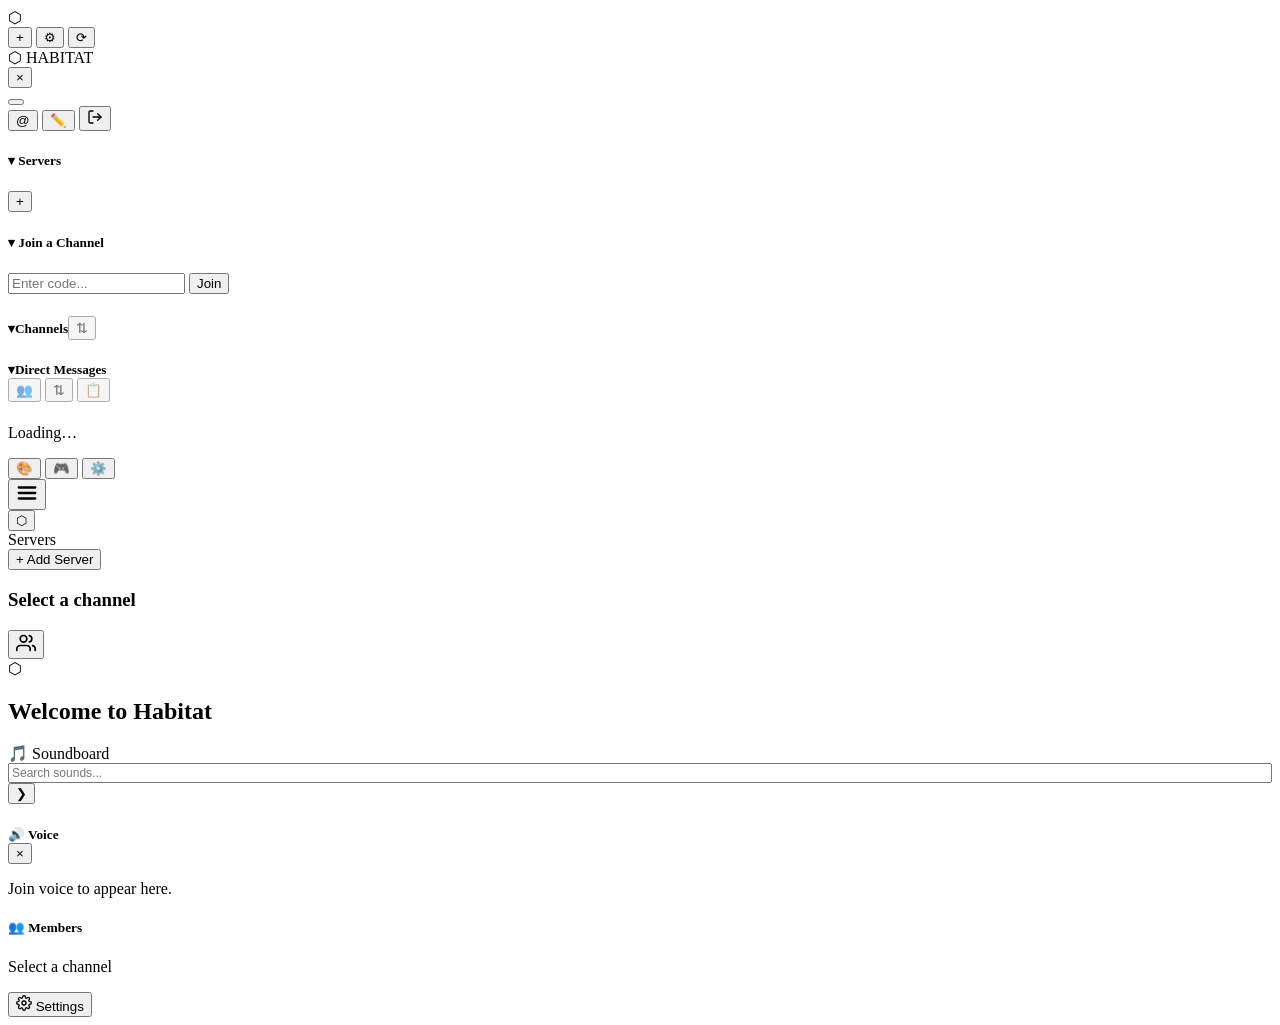
==== commit 01134e8a: "Give every everyday surface a loading, empty and error state Pins, files, threads, search, mentions," ====
--- a/public/app.html
+++ b/public/app.html
@@ -176,12 +176,13 @@
           <div class="sidebar-split" id="sidebar-split" data-mod-id="channels">
           <div class="sidebar-section channel-section" id="channels-pane" data-haven-region="channels">
             <h5 class="section-label channels-toggle" id="channels-toggle" style="cursor:pointer;user-select:none"><span class="channels-toggle-arrow" id="channels-toggle-arrow">▾</span><span class="section-label-text" style="flex:1" data-i18n="app.sidebar.channels">Channels</span><button class="icon-btn small" id="sub-channel-panel-btn" data-i18n-title="app.actions.sub_channel_subscriptions" title="Sub-channel subscriptions" style="font-size:0.85rem;padding:2px 6px;opacity:0.6;position:relative;z-index:2;display:none">📡</button><button class="icon-btn small arrange-channels-btn" id="arrange-channels-btn" data-i18n-title="channels.arrange.button" title="Arrange my channels" style="font-size:0.85rem;padding:2px 6px;opacity:0.6;position:relative;z-index:2">⇅</button><button class="icon-btn small" id="organize-channels-btn" data-i18n-title="app.actions.organize_channels" title="Organize channels" style="display:none;font-size:0.85rem;padding:2px 6px;opacity:0.6;position:relative;z-index:2">📋</button></h5>
-            <div class="channel-list" id="channel-list"></div>
+            <!-- Habitat fork: named lists keep their keyboard entry point when their rows are rebuilt. -->
+            <div class="channel-list" id="channel-list" role="list" tabindex="0" data-i18n-aria-label="app.sidebar.channels" aria-label="Channels"></div>
           </div>
           <div class="sidebar-split-handle" id="sidebar-split-handle" data-i18n-title="app.actions.drag_to_resize" title="Drag to resize"></div>
           <div class="sidebar-section dm-section-pane" id="dm-pane" data-haven-region="direct-messages">
             <h5 class="section-label dm-section-label dm-toggle" id="dm-toggle-header" style="cursor:pointer;user-select:none"><span class="dm-toggle-arrow" id="dm-toggle-arrow">▾</span><span class="section-label-text" style="flex:1" data-i18n="app.sidebar.direct_messages">Direct Messages</span><span style="display:flex;align-items:center;gap:4px;position:relative;z-index:2"><span class="dm-unread-count" id="dm-unread-badge" style="display:none"></span><button class="icon-btn small" id="new-group-dm-btn" data-i18n-title="groups.new_group" title="New group DM" style="font-size:0.85rem;padding:2px 6px;opacity:0.6">👥</button><button class="icon-btn small" id="dm-sort-btn" data-i18n-title="channels.dm_sort" title="Sort DMs" aria-haspopup="menu" aria-expanded="false" style="font-size:0.85rem;padding:2px 6px;opacity:0.6">⇅</button><button class="icon-btn small" id="organize-dms-btn" data-i18n-title="app.actions.organize_dms" title="Organize DMs" style="font-size:0.85rem;padding:2px 6px;opacity:0.6">📋</button></span></h5>
-            <div class="dm-list-scroll" id="dm-list"></div>
+            <div class="dm-list-scroll" id="dm-list" role="list" tabindex="0" data-i18n-aria-label="app.sidebar.direct_messages" aria-label="Direct messages"><p class="surface-state" role="status" data-i18n="thread_list.loading">Loading…</p></div>
           </div>
         </div>
         </div>
@@ -566,10 +567,10 @@
             </div>
             <div id="pinned-list" class="pinned-list"></div>
           </div>
-          <div class="messages" id="messages" data-haven-region="message-list">
-            <!-- Floating "⋯" button for touch-device message actions fallback -->
-            <button id="msg-more-btn" data-i18n-aria-label="app.actions.message_actions" aria-label="Message actions">⋯</button>
-          </div>
+          <!-- Floating "⋯" button for touch-device message actions fallback -->
+          <button id="msg-more-btn" data-i18n-aria-label="app.actions.message_actions" aria-label="Message actions">⋯</button>
+          <!-- Habitat fork: keep the history entry point outside individual messages and their toolbars. -->
+          <ul class="messages" id="messages" role="list" tabindex="0" data-i18n-aria-label="settings.sounds_section.messages" aria-label="Messages" data-haven-region="message-list"></ul>
           <!-- Habitat fork: keep history feedback outside the list so pagination and scroll geometry stay intact. -->
           <div class="history-status" role="status">
             <span class="history-loading" data-i18n="history.loading">Loading messages…</span>
@@ -722,6 +723,8 @@
             <div id="ferry-dropdown" class="mention-dropdown" style="display:none"></div>
             <textarea dir="auto" id="message-input" data-i18n-placeholder="header.message_placeholder_commands" placeholder="Type a message... (/ for commands)"
                       rows="1" maxlength="2000"></textarea>
+            <!-- Habitat fork: restrictions need a placeholder even when an unsent draft is present. -->
+            <textarea id="composer-unavailable" rows="1" disabled hidden></textarea>
             <button id="send-btn" class="btn-send" data-i18n-title="media.send_title" title="Send" data-i18n-aria-label="media.send_title" aria-label="Send">
               <svg width="20" height="20" viewBox="0 0 24 24" fill="currentColor">
                 <path d="M2.01 21L23 12 2.01 3 2 10l15 2-15 2z"/>
@@ -756,15 +759,16 @@
              channel switches, only closes on the X. (search-overhaul phase 1) -->
         <div id="search-panel" class="search-panel" data-haven-region="search-results" style="display:none">
           <div class="search-panel-header">
-            <span id="search-panel-count" data-i18n="header.results">Results</span>
+            <!-- Habitat fork: announce the result count separately from interactive excerpts. -->
+            <span id="search-panel-count" role="heading" aria-level="2" aria-live="polite" data-i18n="header.results">Results</span>
             <button id="search-panel-close" class="icon-btn small" data-i18n-title="modals.common.close" title="Close">&times;</button>
           </div>
           <div id="search-panel-banner" class="search-panel-banner" style="display:none">
             <span data-i18n="header.search_stale">A channel or role you have has changed, please refresh the search to continue.</span>
             <button id="search-rerun-btn" class="btn-secondary small" data-i18n="header.search_refresh">Refresh search</button>
           </div>
-          <div id="search-panel-loading" class="search-panel-loading" style="display:none">
-            <span class="search-spinner"></span><span data-i18n="header.searching">Searching...</span>
+          <div id="search-panel-loading" role="status" class="surface-state search-panel-loading" style="display:none">
+            <span data-i18n="header.searching">Searching...</span>
           </div>
           <div id="search-panel-list" class="search-panel-list"></div>
           <div id="search-panel-pager" class="search-panel-pager" style="display:none">
@@ -789,7 +793,7 @@
             </div>
             <button id="voice-join-mobile" class="btn-voice mobile-voice-join" style="display:none"><span data-i18n="voice.join">🎤 Join Voice</span></button>
             <div id="voice-users" class="user-list">
-              <p class="muted-text" data-i18n="right_sidebar.no_one_in_voice">No one in voice</p>
+              <p class="surface-state" role="status" data-i18n="right_sidebar.no_one_in_voice">Join voice to appear here.</p>
             </div>
           </div>
         </div>
@@ -803,8 +807,9 @@
               <button type="button" class="user-search-clear" id="user-search-clear" style="display:none"
                       data-i18n-title="right_sidebar.search_clear" title="Clear">&times;</button>
             </div>
-            <div id="online-users" class="user-list">
-              <p class="muted-text" data-i18n="right_sidebar.select_channel">Select a channel</p>
+            <!-- Habitat fork: the member list keeps its name across presence updates. -->
+            <div id="online-users" role="list" tabindex="0" data-i18n-aria-label="settings.nav.members" aria-label="Members" class="user-list">
+              <p class="surface-state" role="status" data-i18n="right_sidebar.select_channel">Select a channel</p>
             </div>
           </div>
         </div>
@@ -991,7 +996,13 @@
       </div>
       <div class="thread-parent-preview" id="thread-parent-preview"></div>
     </div>
+    <!-- Habitat fork: loading, empty and failure labels are translated outside the counted reply rows. -->
     <div class="thread-messages" id="thread-messages"></div>
+    <div class="thread-status surface-state" role="status">
+      <span class="thread-loading" data-i18n="thread_list.loading">Loading…</span>
+      <span class="thread-empty" data-i18n="thread_runtime.no_replies">No replies yet.</span>
+      <span class="thread-failed"><span data-i18n="history.failed">Messages couldn’t load.</span> <button type="button" id="thread-load-retry" data-i18n="history.retry">Retry</button></span>
+    </div>
     <div class="thread-jump-wrap">
       <button id="thread-jump-latest" class="jump-to-bottom thread-jump-latest" type="button" data-i18n-title="thread_runtime.jump_latest" title="Jump to the latest reply">
         <span class="thread-jump-count" id="thread-jump-count"></span>
@@ -1008,8 +1019,8 @@
     <div class="thread-input-area">
       <div class="pip-input-resizer" aria-hidden="true"></div>
       <button id="thread-emoji-btn" class="pip-input-emoji-btn" data-i18n-title="dm_runtime.emoji" title="Emoji"><span class="tb-icon tb-icon-emoji" aria-hidden="true">😀</span><span class="tb-icon tb-icon-mono" aria-hidden="true"><svg width="20" height="20" viewBox="0 0 24 24" fill="none" stroke="currentColor" stroke-width="2" stroke-linecap="round" stroke-linejoin="round"><circle cx="12" cy="12" r="10"/><path d="M8 14s1.5 2 4 2 4-2 4-2"/><circle cx="9" cy="10" r="1.2" fill="currentColor" stroke="none"/><circle cx="15" cy="10" r="1.2" fill="currentColor" stroke="none"/></svg></span></button>
+      <textarea dir="auto" id="thread-input" class="thread-input" data-i18n-placeholder="thread_runtime.reply_placeholder" placeholder="Reply in thread..." rows="1"></textarea>
       <button id="thread-gif-btn" class="pip-input-emoji-btn pip-input-gif-btn" data-i18n-title="app.input_bar.gif_btn" title="Search GIFs"><span data-i18n="app.input_bar.gif_label">GIF</span></button>
-      <textarea dir="auto" id="thread-input" class="thread-input" data-i18n-placeholder="thread_runtime.reply_placeholder" placeholder="Reply in thread..." rows="1"></textarea>
       <button id="thread-send-btn" class="thread-send-btn" data-i18n-title="dm_runtime.send" title="Send">
         <svg width="18" height="18" viewBox="0 0 24 24" fill="none" stroke="currentColor" stroke-width="2.5">
           <path d="M22 2L11 13"/><path d="M22 2L15 22L11 13L2 9L22 2Z"/>
@@ -1563,6 +1574,8 @@
           <div class="settings-nav-admin-group" style="display:none">
           <div class="settings-nav-group-label settings-nav-admin" style="display:none" data-i18n="settings.nav.group_server">Server</div>
           <div class="settings-nav-item settings-nav-admin" data-target="section-update" style="display:none">⬆️ <span data-i18n="settings.nav.server_updates">Server Updates</span></div>
+          <!-- Habitat fork: release preferences have their own permission in Operations. -->
+          <div class="settings-nav-item settings-nav-admin" data-target="section-update-preferences" style="display:none">🔔 <span data-i18n="settings.admin.update_early_label">Early access updates</span></div>
           <div class="settings-nav-item settings-nav-admin" data-target="section-extension-updates" style="display:none">🧩 <span data-i18n="settings.nav.extension_updates">Extension Updates</span></div>
           <div class="settings-nav-item settings-nav-admin" data-target="section-branding" style="display:none">🏠 <span data-i18n="settings.nav.branding">Branding</span></div>
           <div class="settings-nav-item settings-nav-admin" data-target="section-channel-types" style="display:none">🏷️ <span data-i18n="settings.nav.channel_types">Channel Types</span></div>
@@ -2882,7 +2895,11 @@
             <button class="btn-sm danger" id="server-shutdown-btn" data-i18n="settings.admin.shutdown_btn">Shut Down Server</button>
           </div>
           <small class="settings-hint" data-i18n="settings.admin.shutdown_hint">Stops Haven cleanly, the same as Ctrl+C. Start it again the way you usually do. If Docker or a service manager restarts Haven on its own, this restarts it instead.</small>
-          <!-- Habitat fork: release options belong to admin-only updates, so Manage Server delegates no longer see them. -->
+        </div>
+
+        <!-- Habitat fork: delegates can set release preferences while only admins operate the server. -->
+        <div class="admin-settings" id="section-update-preferences">
+          <h5 class="settings-section-subtitle"><span data-i18n="settings.admin.update_early_label">Early access updates</span></h5>
           <label class="toggle-row" style="margin-top:8px">
             <span data-i18n="settings.admin.update_banner_label">Update banner (admins only)</span>
             <input type="checkbox" id="update-banner-admin-only">
@@ -4656,7 +4673,7 @@
       <h3 data-i18n="settings.admin.invite_links_title">🔗 Invite Links</h3>
       <small class="settings-hint" style="display:block;margin-bottom:8px" data-i18n-html="settings.admin.invite_links_modal_hint">Shareable links that drop people straight into the channels you pick. Share <code>https://your-server/?invite=CODE</code> or <code>/invite/CODE</code>. Private channels are never granted by a link.</small>
       <div id="invite-codes-list" style="overflow-y:auto;flex:1;min-height:60px;display:flex;flex-direction:column;gap:8px;padding-right:2px">
-        <p class="muted-text" style="margin:4px 0;font-size:0.85rem" data-i18n="settings.admin.invite_links_loading">Loading invite links…</p>
+        <p class="surface-state" role="status" data-i18n="settings.admin.invite_links_loading">Loading invite links…</p>
       </div>
       <details id="invite-code-create" style="margin-top:12px;border:1px solid var(--border);border-radius:8px;padding:10px;flex:none">
         <summary style="cursor:pointer;font-weight:600;font-size:0.9rem" data-i18n="settings.admin.invite_links_create_title">➕ Create a new invite link</summary>
@@ -4667,7 +4684,8 @@
           </label>
           <div>
             <h6 style="margin:0 0 4px;font-size:0.82rem;font-weight:600" data-i18n="settings.admin.invite_links.channels_granted">Channels this link grants</h6>
-            <div id="invite-new-channels" style="margin-top:6px;max-height:180px;overflow-y:auto;border:1px solid var(--border);border-radius:6px;padding:6px">
+            <!-- Habitat fork: channel selection errors describe the checkbox group. -->
+            <div id="invite-new-channels" role="group" aria-labelledby="invite-new-channels-label" tabindex="-1" style="margin-top:6px;max-height:180px;overflow-y:auto;border:1px solid var(--border);border-radius:6px;padding:6px">
               <p class="muted-text" style="margin:4px 0;font-size:0.85rem" data-i18n="settings.admin.loading_channels">Loading channels…</p>
             </div>
             <div style="display:flex;gap:4px;margin-top:4px">
@@ -4770,27 +4788,25 @@
   </div>
 
   <!-- Channel context menu (appears on "..." hover button) -->
-  <div id="channel-ctx-menu" class="channel-ctx-menu" style="display:none">
+  <!-- Habitat fork: groups follow everyday, organisational and management actions. -->
+  <div id="channel-ctx-menu" class="channel-ctx-menu" role="menu" style="display:none">
     <button class="channel-ctx-item" data-action="mark-read">✅ <span data-i18n="context_menu.channel.mark_read">Mark as Read</span></button>
     <button class="channel-ctx-item" data-action="mark-all-read">☑️ <span data-i18n="context_menu.channel.mark_all_read">Mark everything as read</span></button>
     <button class="channel-ctx-item" data-action="mute">🔔 <span data-i18n="context_menu.channel.mute">Mute Channel</span></button>
     <button class="channel-ctx-item" data-action="copy-channel-link">🔗 <span data-i18n="context_menu.channel.copy_link">Copy Channel Link</span></button>
-    <button class="channel-ctx-item" data-action="add-members" style="display:none">👥 <span data-i18n="context_menu.channel.manage_members">Manage members</span></button>
     <button class="channel-ctx-item" data-action="join-voice">🎙️ <span data-i18n="voice.join_ctx">Join Voice</span></button>
     <button class="channel-ctx-item" data-action="leave-voice" style="display:none">📴 <span data-i18n="context_menu.channel.disconnect_voice">Disconnect Voice</span></button>
     <hr class="channel-ctx-sep">
-    <button class="channel-ctx-item" data-action="leave-channel">🚪 <span data-i18n="context_menu.channel.leave">Leave Channel</span></button>
     <button class="channel-ctx-item" data-action="hide-channel" style="display:none">🙈 <span data-i18n="context_menu.channel.hide">Hide Channel</span></button>
-    <hr class="channel-ctx-sep rename-or-createSub">
     <button class="channel-ctx-item mod-only" data-action="rename-channel">✏️ <span data-i18n="context_menu.channel.rename">Rename Channel</span></button>
     <button class="channel-ctx-item mod-only" data-action="create-sub-channel">📁 <span data-i18n="context_menu.channel.create_sub">Create Sub-channel</span></button>
-    <hr class="channel-ctx-sep admin-only">
     <button class="channel-ctx-item admin-only" data-action="organize" style="display:none">📋 <span data-i18n="context_menu.channel.organize">Organize</span></button>
     <button class="channel-ctx-item admin-only" data-action="move-to-parent" style="display:none">📦 <span data-i18n="context_menu.channel.move_to">Move to…</span></button>
-    <button class="channel-ctx-item admin-only" data-action="merge-channel" style="display:none">🔀 <span data-i18n="context_menu.channel.merge">Merge into…</span></button>
     <button class="channel-ctx-item admin-only" data-action="promote-channel" style="display:none">⬆️ <span data-i18n="context_menu.channel.promote">Promote to Channel</span></button>
+    <hr class="channel-ctx-sep">
+    <button class="channel-ctx-item" data-action="add-members" style="display:none">👥 <span data-i18n="context_menu.channel.manage_members">Manage members</span></button>
     <button class="channel-ctx-item" data-action="channel-type" style="display:none">🏷️ <span data-i18n="context_menu.channel.type">Channel Type</span> <span class="ct-ctx-current"></span></button>
-    <button class="channel-ctx-item admin-only" data-action="channel-functions">⚙️ <span data-i18n="context_menu.channel.functions">Channel Functions</span> <span class="cfn-arrow">▶</span></button>
+    <button class="channel-ctx-item admin-only" aria-expanded="false" aria-controls="channel-functions-panel" data-action="channel-functions">⚙️ <span data-i18n="context_menu.channel.functions">Channel Functions</span> <span class="cfn-arrow">▶</span></button>
     <div id="channel-functions-panel" class="channel-functions-panel" style="display:none">
       <div class="cfn-row" data-fn="voice" data-i18n-title="channel_functions.voice_hint" title="Enable or disable voice chat in this channel">
         <span class="cfn-label">🎙️ <span data-i18n="channel_functions.voice">Voice</span></span>
@@ -4906,7 +4922,8 @@
     </div>
     <button class="channel-ctx-item admin-only" data-action="channel-roles">👑 <span data-i18n="context_menu.channel.roles">Roles</span></button>
     <button class="channel-ctx-item admin-only" data-action="webhooks">🤖 <span data-i18n="context_menu.channel.webhooks">Webhooks</span></button>
-    <hr class="channel-ctx-sep admin-only">
+    <button class="channel-ctx-item danger admin-only" data-action="merge-channel" style="display:none">🔀 <span data-i18n="context_menu.channel.merge">Merge into…</span></button>
+    <button class="channel-ctx-item danger" data-action="leave-channel">🚪 <span data-i18n="context_menu.channel.leave">Leave Channel</span></button>
     <button class="channel-ctx-item admin-only danger" data-action="delete">🗑️ <span data-i18n="context_menu.channel.delete">Delete Channel</span></button>
   </div>
 
@@ -4918,10 +4935,12 @@
   </div>
 
   <!-- DM context menu -->
-  <div id="dm-ctx-menu" class="channel-ctx-menu" style="display:none">
+  <!-- Habitat fork: groups follow everyday, organisational and management actions. -->
+  <div id="dm-ctx-menu" class="channel-ctx-menu" role="menu" style="display:none">
     <button class="channel-ctx-item" data-action="dm-mark-read">✅ <span data-i18n="context_menu.dm.mark_read">Mark as Read</span></button>
     <button class="channel-ctx-item" data-action="mark-all-read">☑️ <span data-i18n="context_menu.channel.mark_all_read">Mark everything as read</span></button>
     <button class="channel-ctx-item" data-action="dm-mute">🔔 <span data-i18n="context_menu.dm.mute">Mute DM</span></button>
+    <hr class="channel-ctx-sep">
     <button class="channel-ctx-item" data-action="dm-pin">📌 <span data-i18n="channels.pin_dm">Pin to top</span></button>
     <hr class="channel-ctx-sep">
     <button class="channel-ctx-item" data-action="dm-group-add" style="display:none">➕ <span data-i18n="groups.add_people">Add people</span></button>
@@ -5451,14 +5470,25 @@
   </div>
 
   <!-- Habitat fork: members open the app without a desktop download prompt. -->
+  <!-- Habitat fork: both pages use the same accessible request and field states. -->
+  <!-- Habitat fork: list requests share accessible feedback and a bounded wait. -->
+  <script src="/js/surface-state.js"></script>
+  <script src="/js/form-state.js"></script>
+  <!-- Habitat fork: keyboard navigation binds once to each persistent list. -->
+  <script src="/js/list-navigation.js"></script>
   <script src="/js/i18n.js?v=4.29.11"></script>
   <script src="/socket.io/socket.io.js"></script>
 
   <!-- Image Lightbox Overlay -->
-  <div id="image-lightbox" class="image-lightbox" style="display:none">
+  <!-- Habitat fork: the toolbar filename names the image dialog. -->
+  <div id="image-lightbox" role="dialog" aria-modal="true" aria-labelledby="image-lightbox-name" class="image-lightbox" style="display:none">
     <button id="lightbox-prev" class="lightbox-nav lightbox-prev" data-i18n-aria-label="media_gallery.previous_image" aria-label="Previous image">
       <svg width="24" height="24" viewBox="0 0 24 24" fill="none" stroke="currentColor" stroke-width="2.5" stroke-linecap="round" stroke-linejoin="round"><polyline points="15 18 9 12 15 6"/></svg>
     </button>
+    <div class="lightbox-status" role="status" hidden>
+      <span class="lightbox-loading" data-i18n="media_gallery.loading">Loading…</span>
+      <span class="lightbox-error" data-i18n="media_runtime.image.open_failed">Could not open that image</span>
+    </div>
     <img id="lightbox-img" class="lightbox-img" src="" alt="">
     <button id="lightbox-next" class="lightbox-nav lightbox-next" data-i18n-aria-label="media_gallery.next_image" aria-label="Next image">
       <svg width="24" height="24" viewBox="0 0 24 24" fill="none" stroke="currentColor" stroke-width="2.5" stroke-linecap="round" stroke-linejoin="round"><polyline points="9 6 15 12 9 18"/></svg>
